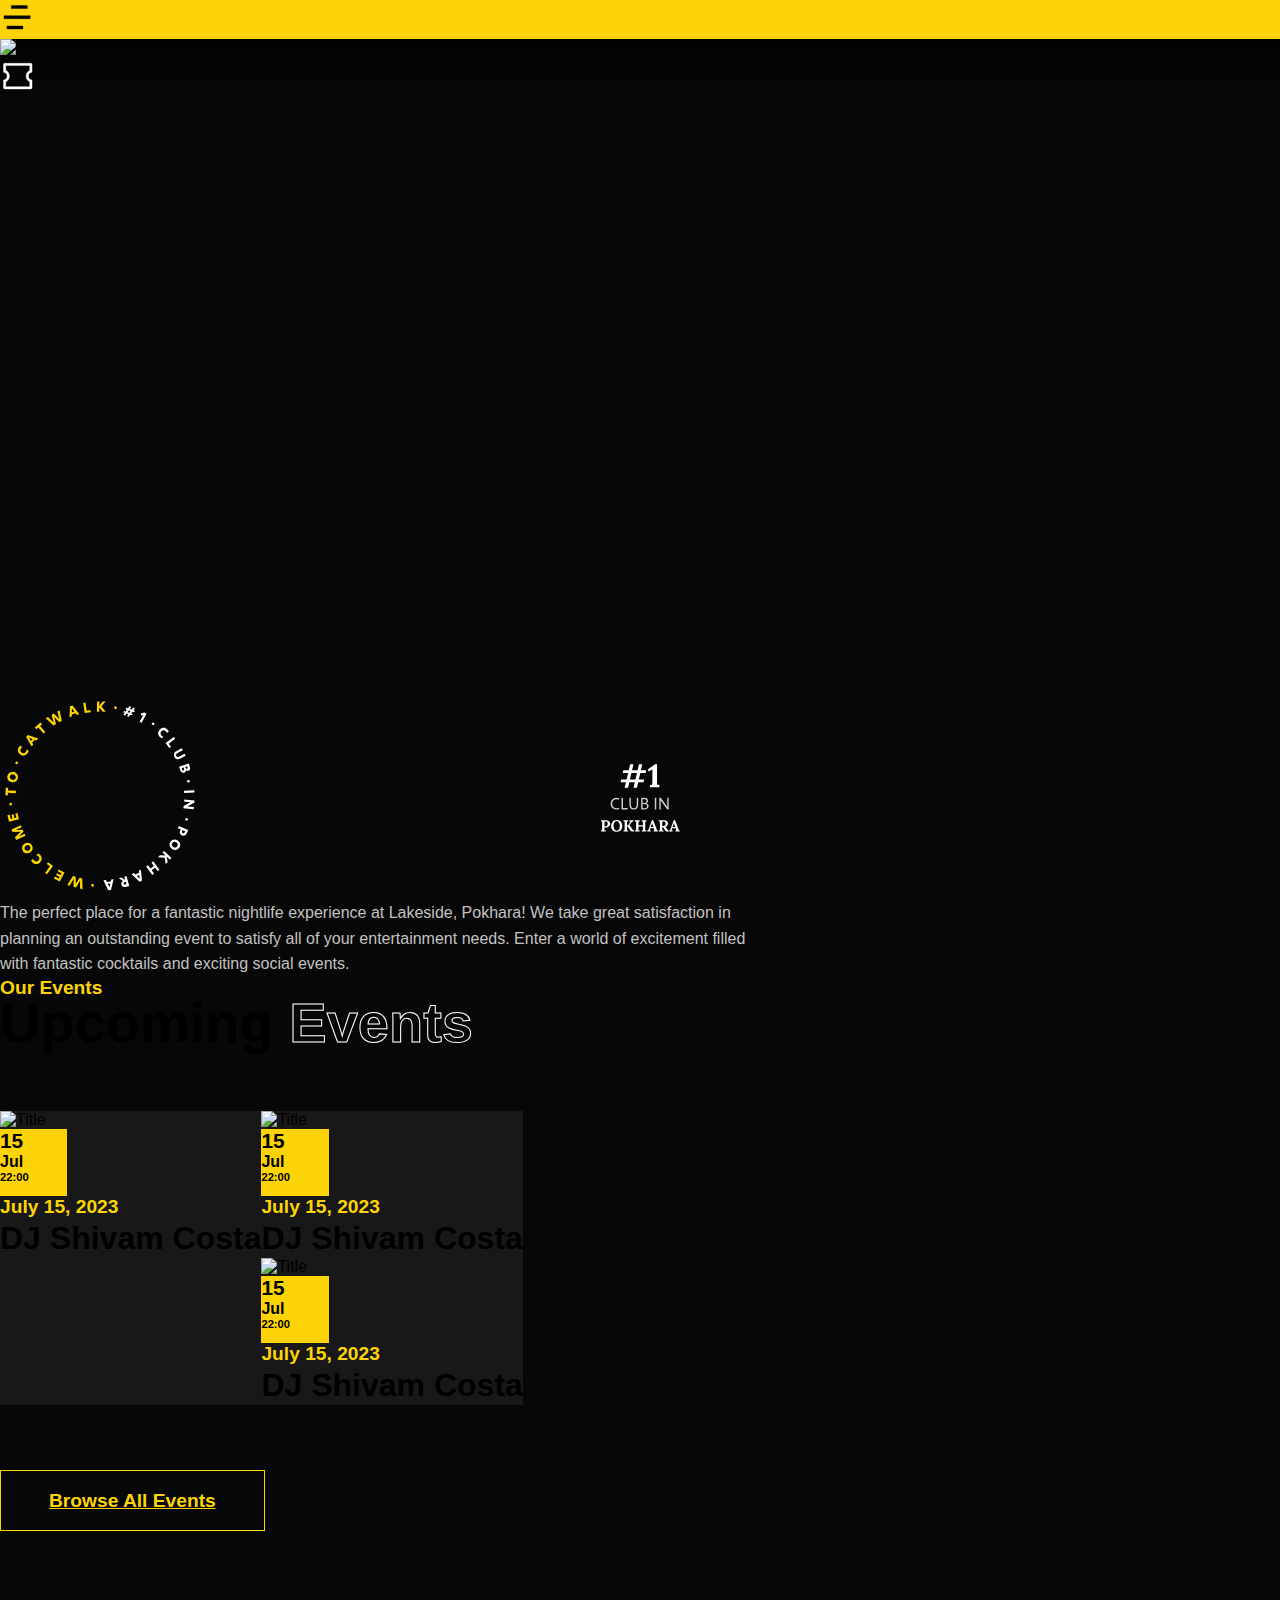
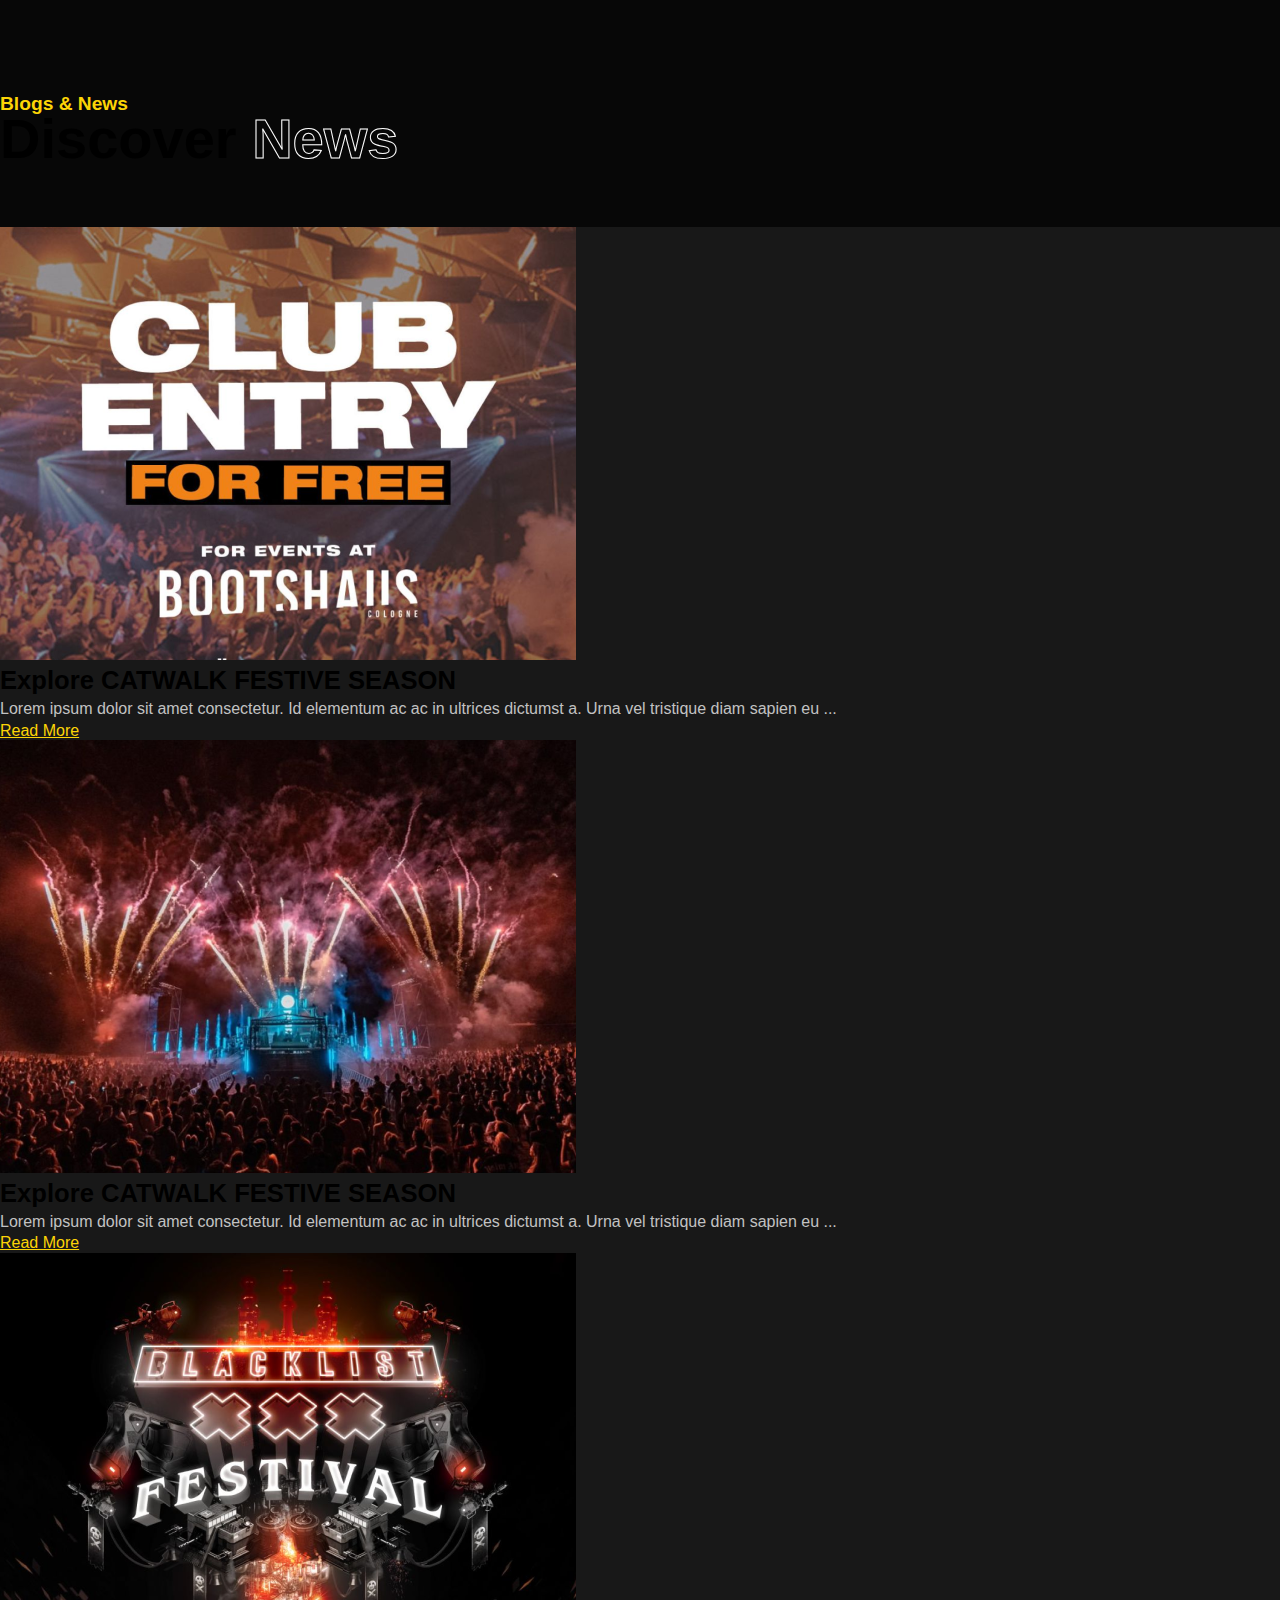
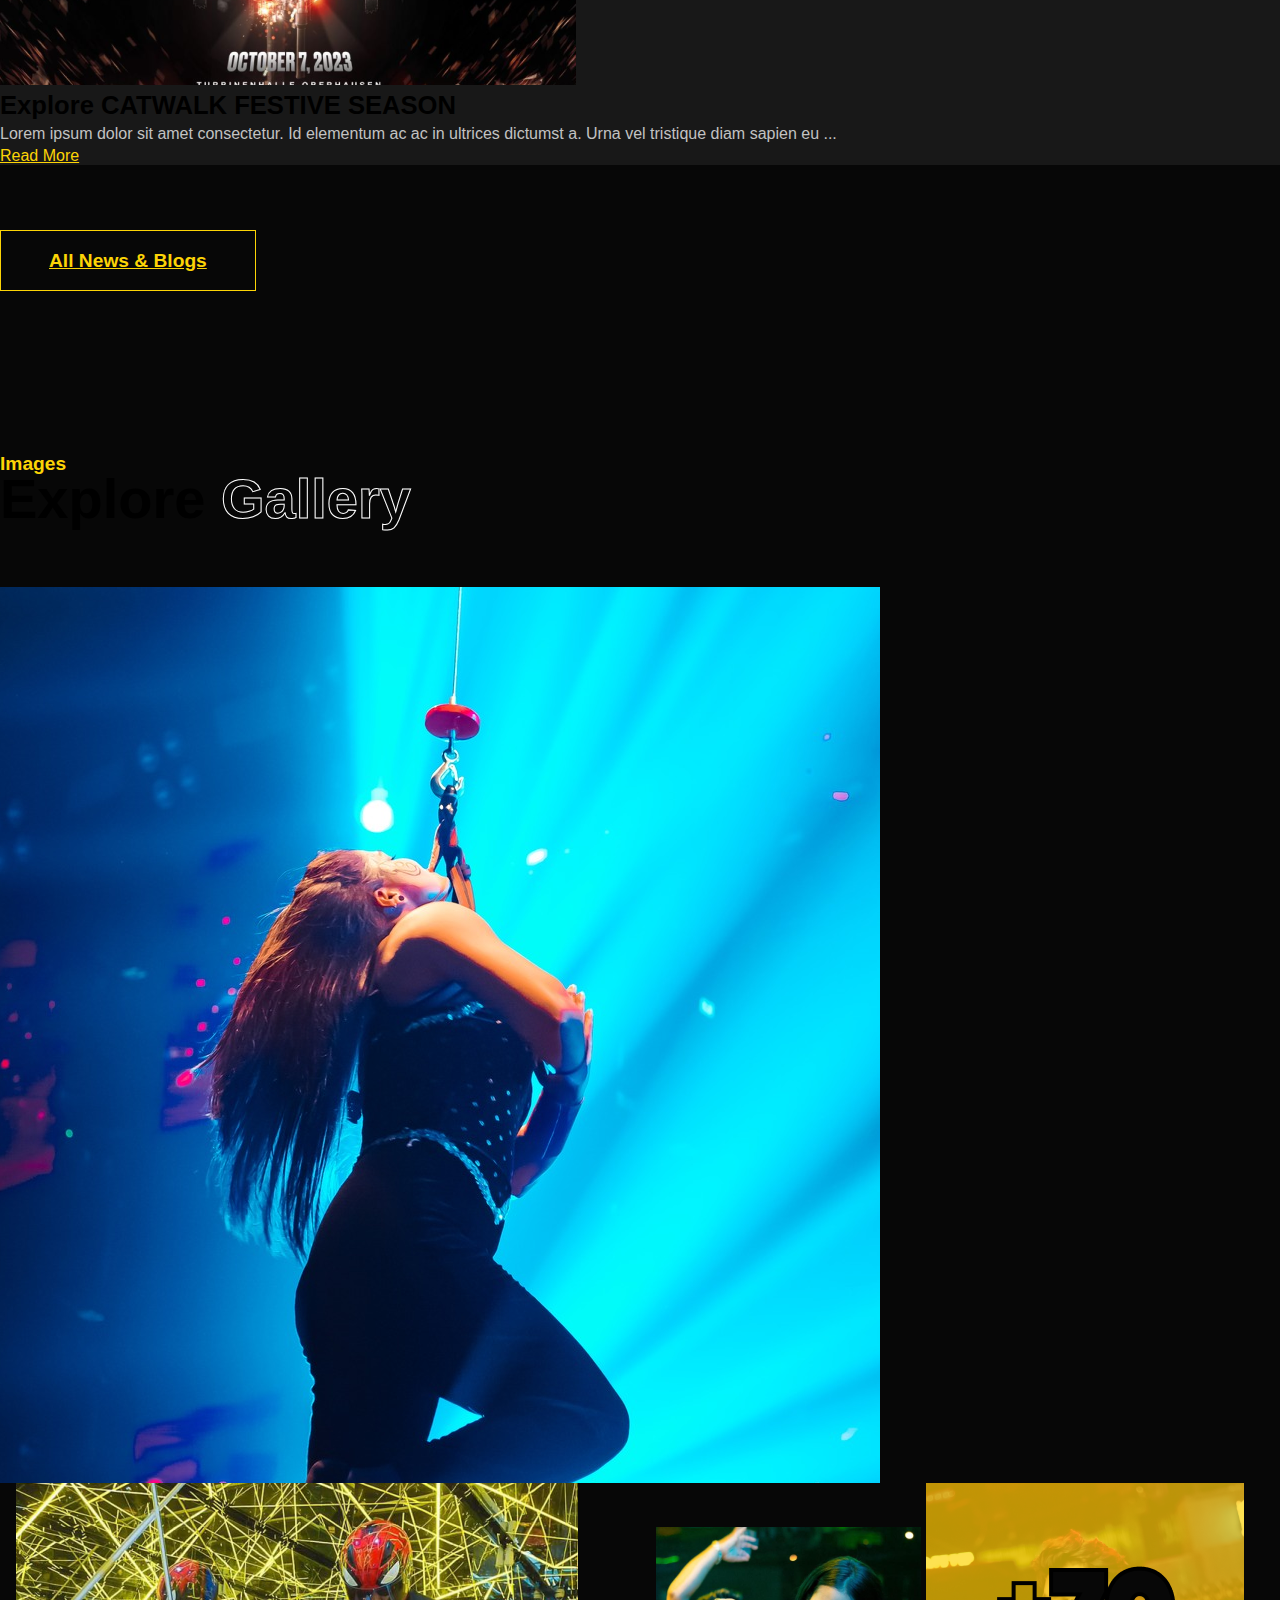
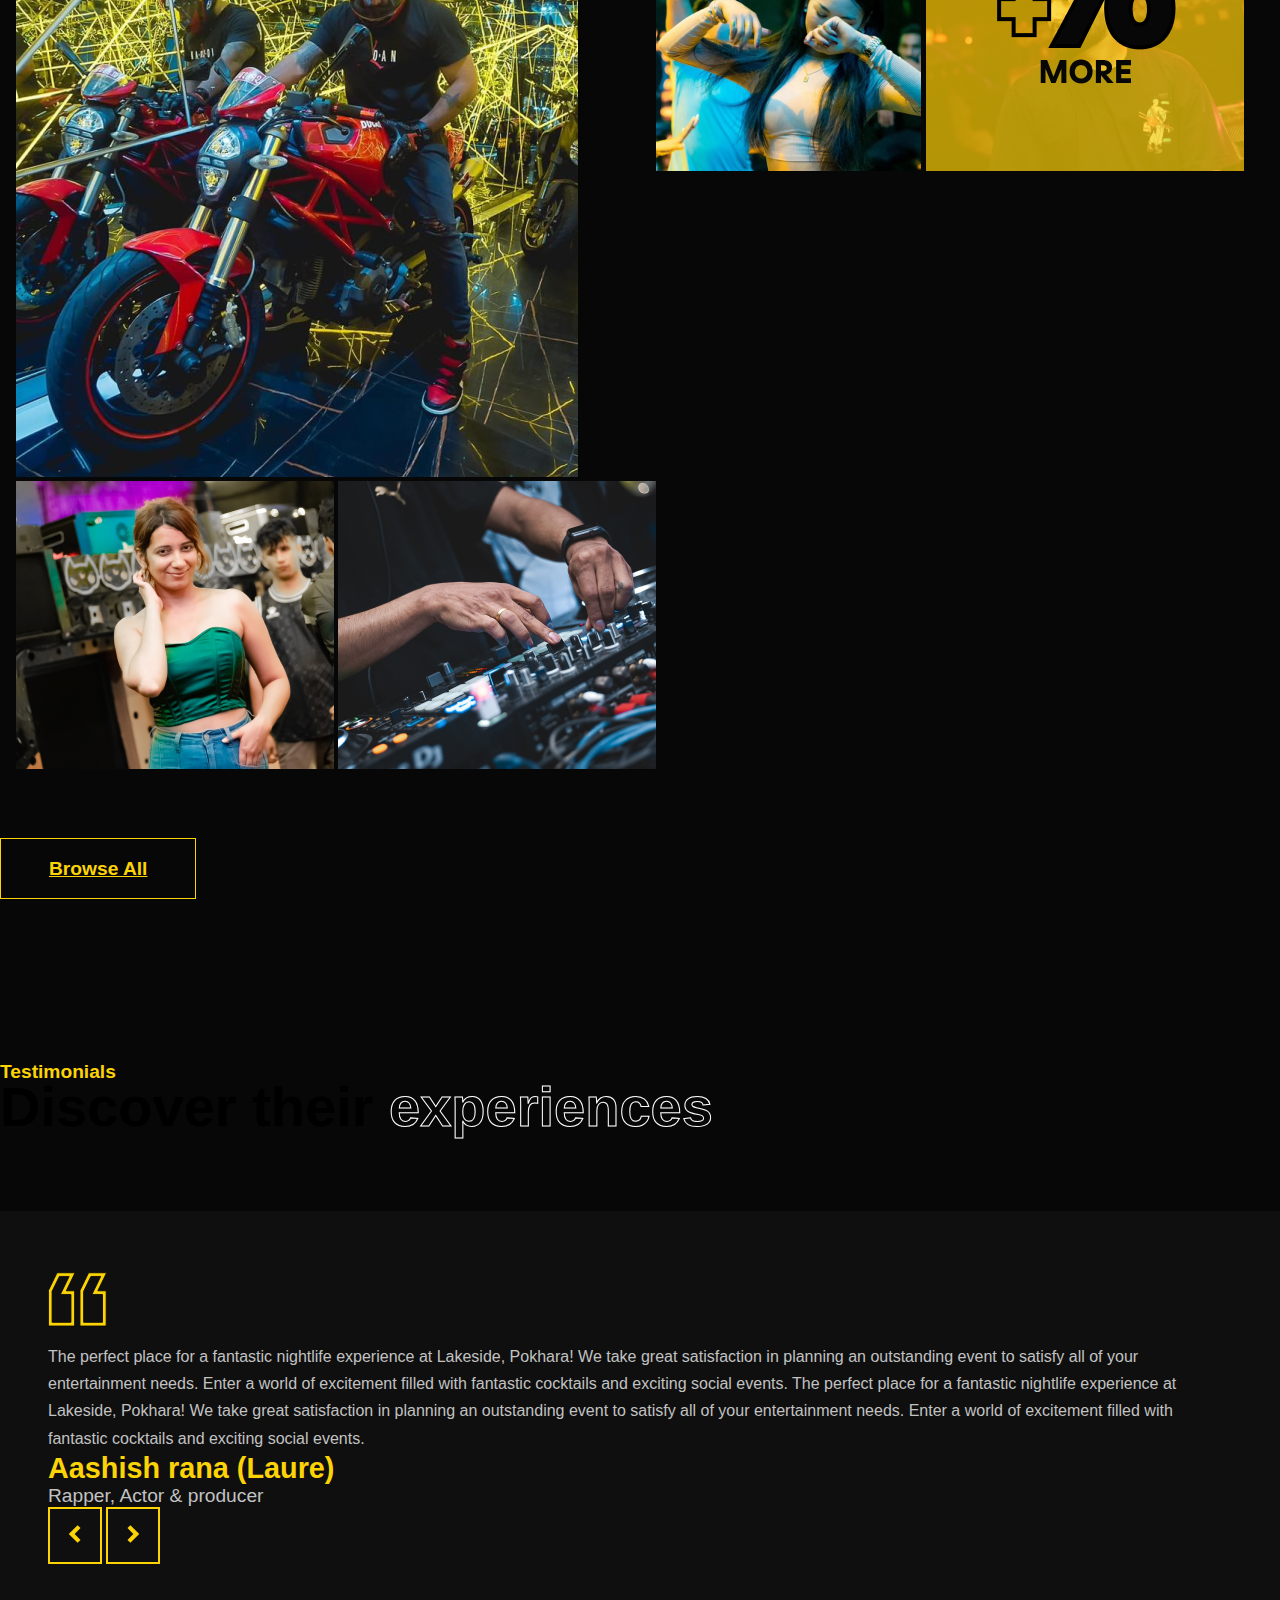
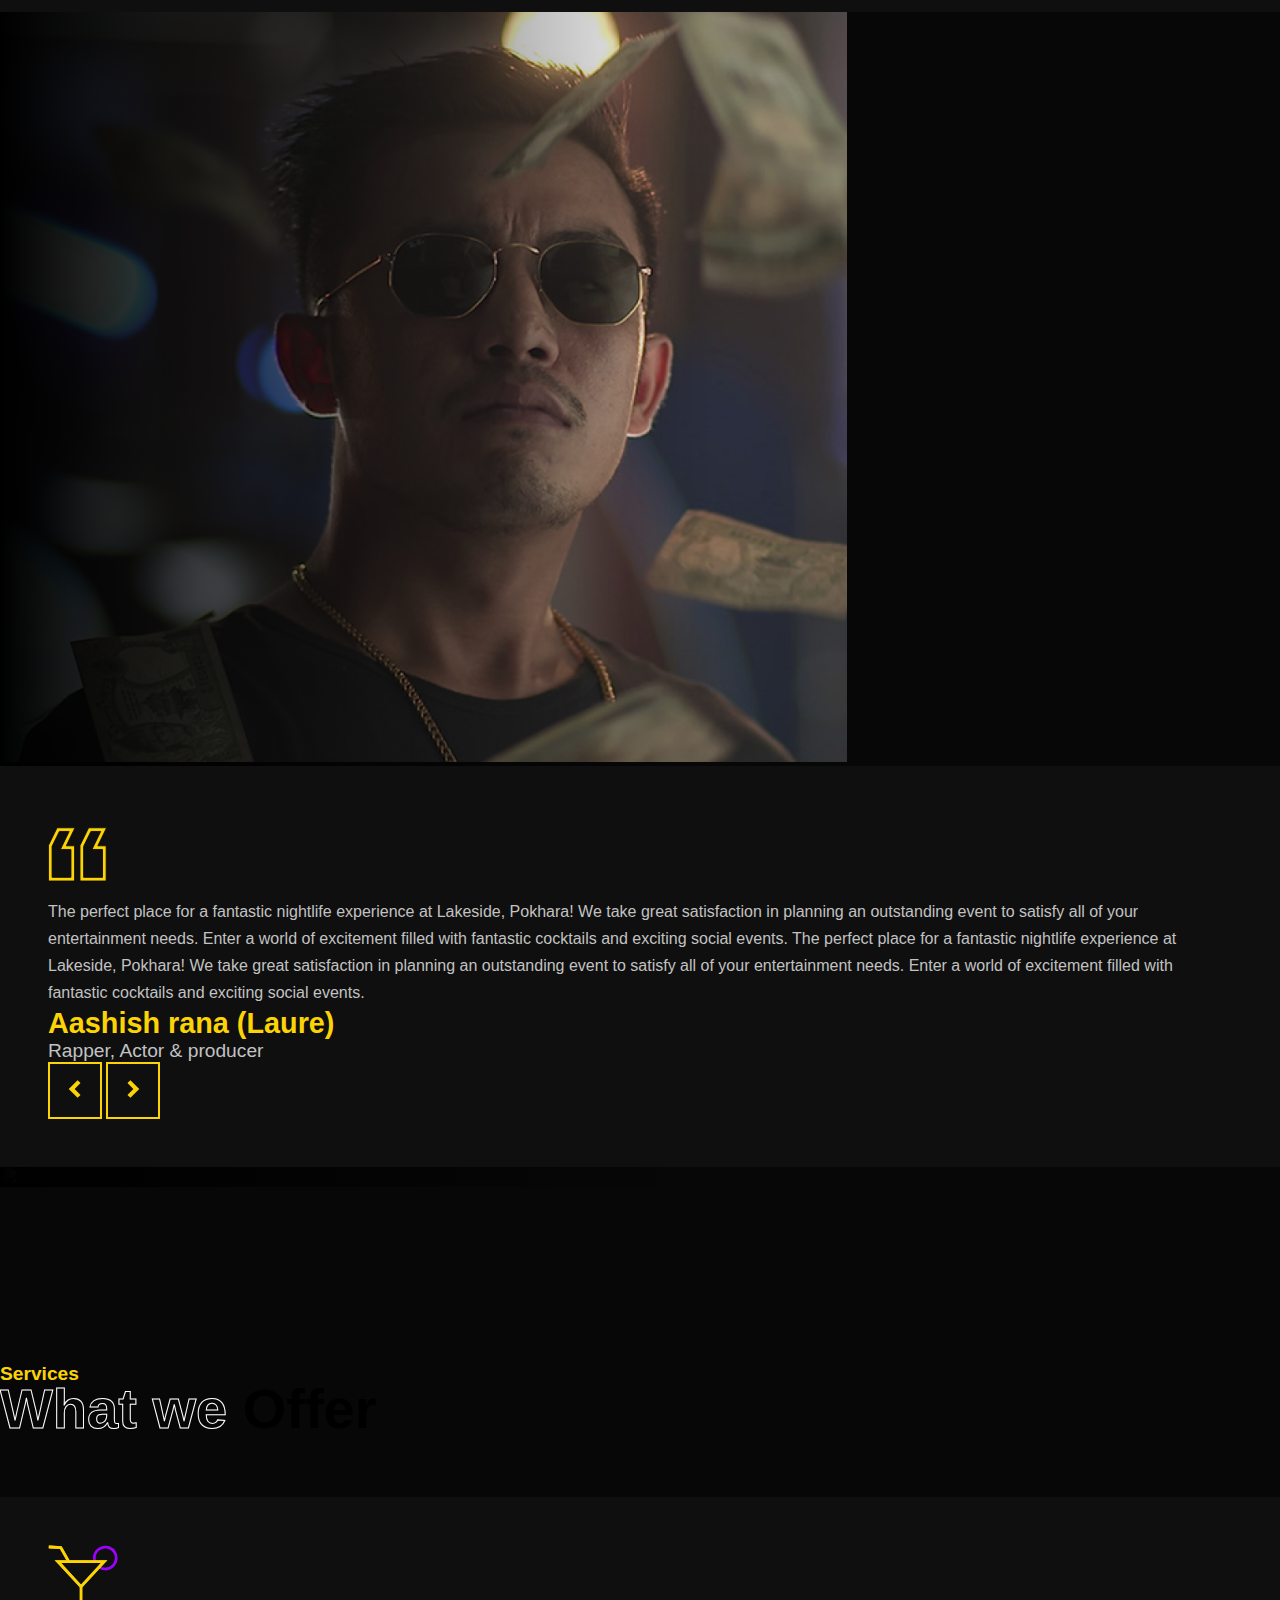
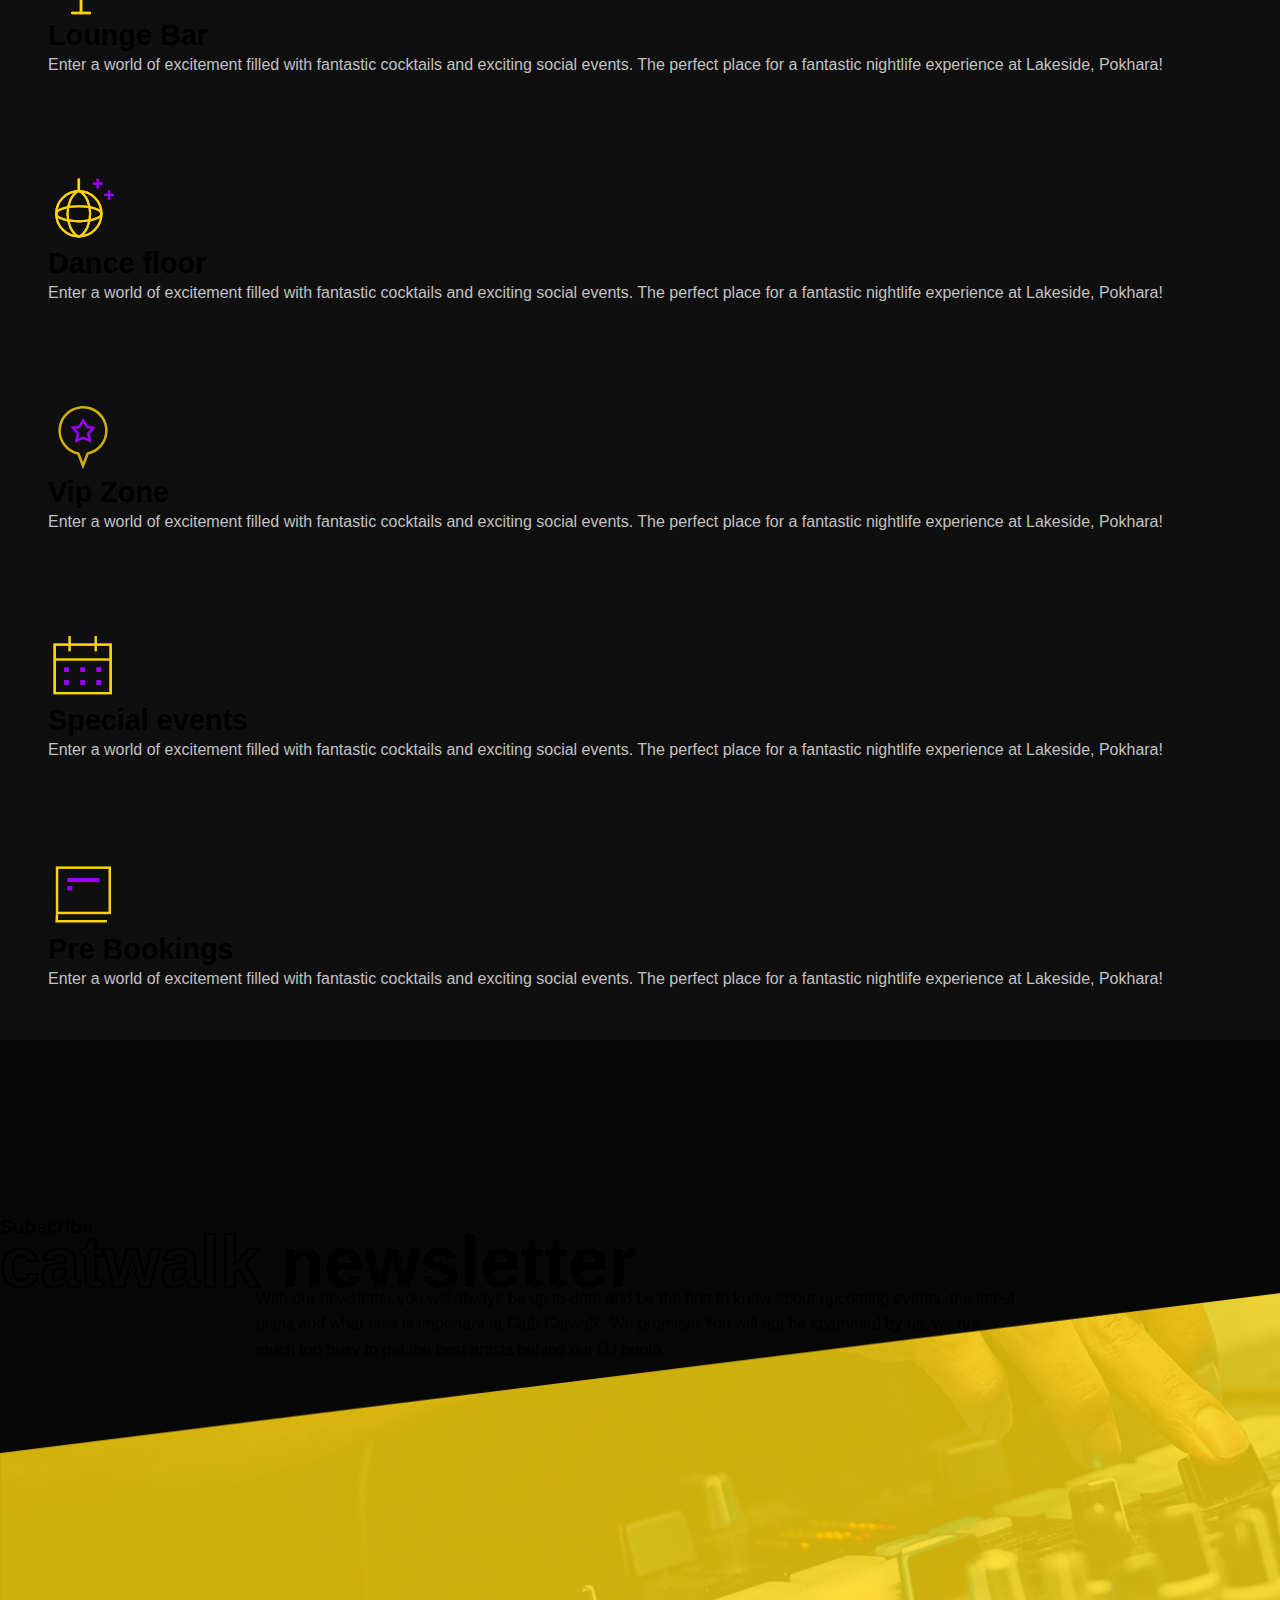
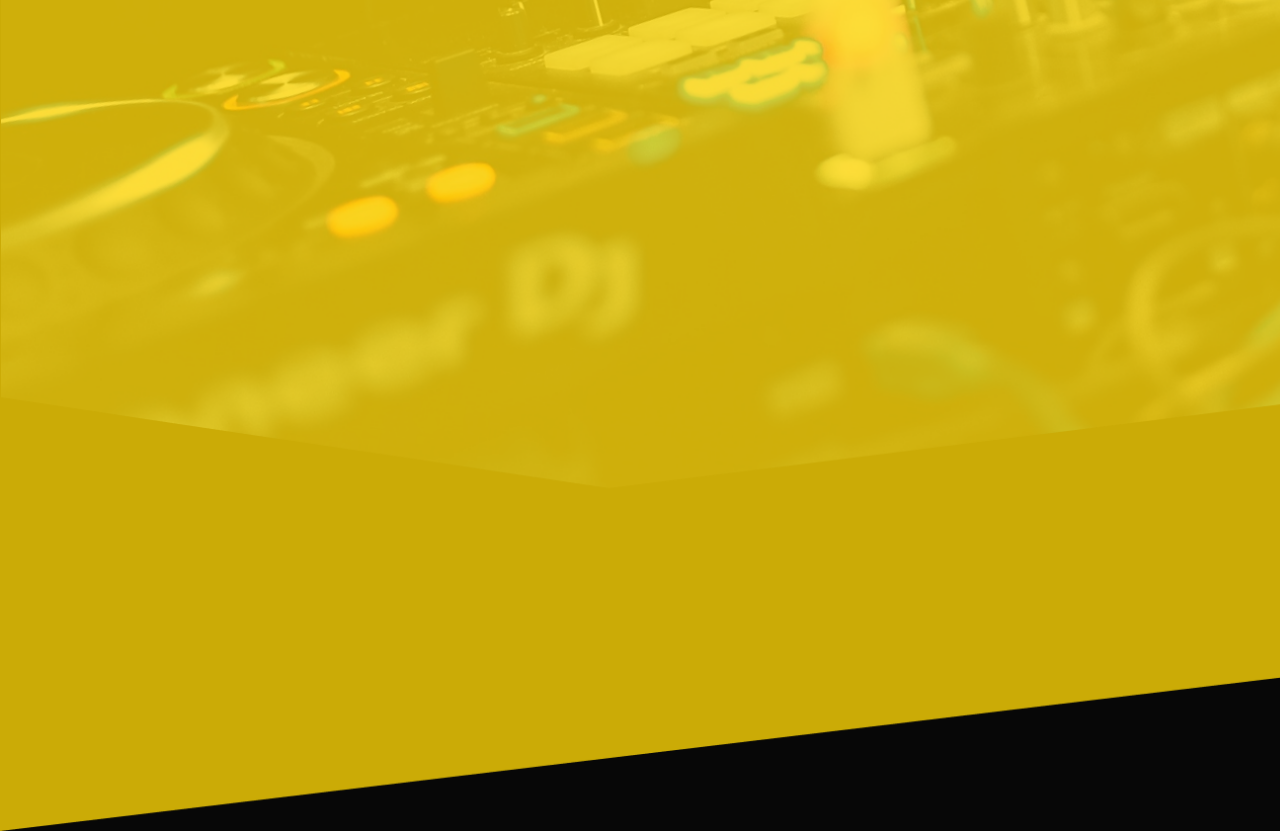
==== index.html @ e457c5d3 "Service section modified" ====
<!DOCTYPE html>
<html lang="en">

<head>
    <title>Catwalk-NightClub</title>
    <!-- Required meta tags -->
    <meta charset="utf-8" />
    <meta name="viewport" content="width=device-width, initial-scale=1, shrink-to-fit=no" />
    <!-- External css -->
    <link rel="stylesheet" href="assets/css/style.css" />
    <!-- Excon font -->
    <link href="https://api.fontshare.com/v2/css?f[]=excon@400,900,700,500,300&display=swap" rel="stylesheet" />
    <!-- Bootstrap CSS v5.2.1 -->
    <link href="https://cdn.jsdelivr.net/npm/bootstrap@5.2.1/dist/css/bootstrap.min.css" rel="stylesheet"
        integrity="sha384-iYQeCzEYFbKjA/T2uDLTpkwGzCiq6soy8tYaI1GyVh/UjpbCx/TYkiZhlZB6+fzT" crossorigin="anonymous" />

</head>

<body>
    <header>
        <div
            class="navbar position-absolute w-100 d-flex justify-content-between align-items-center px-4 px-lg-5 px-xl-5 py-2">
            <div class="pointer bar">
                <svg viewBox="0 0 44 44" fill="none" xmlns="http://www.w3.org/2000/svg">
                    <path
                        d="M28.8333 32.6667V36.3333H8.66667V32.6667H28.8333ZM38 19.8333V23.5H5V19.8333H38ZM34.3333 7V10.6667H14.1667V7H34.3333Z"
                        fill="currentColor" stroke="currentColor" stroke-width="0.5" />
                </svg>
            </div>
            <div class="logo">
                <img src="assets/images/logo.png" />
            </div>
            <a href="#" class="pointer ticket">
                <svg viewBox="0 0 44 44" fill="none" xmlns="http://www.w3.org/2000/svg">
                    <path
                        d="M37.4 8.66653L37.3999 8.26667H37H7.66667H7.26667V8.66667V14.108V14.351L7.48234 14.463L7.7646 14.6096C8.94623 15.2554 9.94188 16.1944 10.6558 17.3362C11.3697 18.4779 11.7778 19.7841 11.8411 21.1291L11.85 21.5065C11.8494 22.9148 11.4698 24.2971 10.7511 25.5083C10.0323 26.7196 9.0007 27.7151 7.76463 28.3904L7.48234 28.537L7.26667 28.649V28.892V34.3333V34.7333H7.66667H37H37.4V34.3333V28.8902V28.6458L37.1825 28.5342L36.9011 28.3899C35.7198 27.7445 34.7242 26.8061 34.0102 25.6648C33.2964 24.5239 32.8879 23.2187 32.8239 21.8745L32.8185 21.4972C32.8195 18.5274 34.4693 15.9424 36.9048 14.6109C36.9057 14.6104 36.9067 14.6099 36.9076 14.6094L37.1879 14.4621L37.4019 14.3496L37.4018 14.1079L37.4 8.66653ZM38.8333 5.4C39.2135 5.4 39.5781 5.55101 39.8469 5.81981C40.1157 6.08861 40.2667 6.45319 40.2667 6.83333V16.5327C39.0914 16.6273 37.9827 17.1364 37.1429 17.9763C36.2084 18.9108 35.6833 20.1783 35.6833 21.5C35.6833 22.8217 36.2084 24.0892 37.1429 25.0237C37.9827 25.8636 39.0914 26.3727 40.2667 26.4673V36.1667C40.2667 36.5468 40.1157 36.9114 39.8469 37.1802C39.5781 37.449 39.2135 37.6 38.8333 37.6H5.83333C5.45319 37.6 5.08861 37.449 4.81981 37.1802C4.55101 36.9114 4.4 36.5468 4.4 36.1667V26.4673C5.57524 26.3727 6.68394 25.8636 7.52375 25.0237C8.45831 24.0892 8.98333 22.8217 8.98333 21.5C8.98333 20.1783 8.45831 18.9108 7.52375 17.9763C6.68394 17.1364 5.57524 16.6273 4.4 16.5327V6.83333C4.4 6.45319 4.55101 6.08862 4.81981 5.81981C5.08862 5.55101 5.45319 5.4 5.83333 5.4H38.8333Z"
                        fill="currentColor" stroke="currentColor" stroke-width="0.5" />
                </svg>
            </a>
        </div>
        <div class="slide-down w-100 dark"></div>
    </header>
    <main class="dark">
        <!-- body section -->
        <div class="video position-relative d-inline-block">
            <!-- <video autoplay muted loop class="w-100 bg-img">
        <source src="assets/images/video.mp4" type="video/mp4">
      </video> -->
            <img src="assets/images/bg.png" class="w-100 bg-img" />
            <div class="overlay text-center">
                <div class="center">
                    <img src="assets/images/hashtag.svg" class="rotate" />
                    <img src="assets/images/tagtext.svg" class="hashtext" />
                </div>
            </div>
        </div>
        <div class="club-description py-3 py-lg-5 py-xl-5">
            <div class="container text-center my-4 my-lg-5 my-xl-5">
                <p class="paragraph thin-grey">
                    The perfect place for a fantastic nightlife experience at Lakeside,
                    Pokhara! We take great satisfaction in planning an outstanding event
                    to satisfy all of your entertainment needs. Enter a world of
                    excitement filled with fantastic cocktails and exciting social
                    events.
                </p>
            </div>
        </div>
        <!-- Events section -->
        <div class="events">
            <div class="title text-uppercase text-white text-center">
                <h5 class="yellow extra-sm-title">Our Events</h5>
                <h2 class="main-title">
                    Upcoming <span class="stroke">Events</span>
                </h2>
            </div>
            <div class="event-details px-4 px-lg-5 px-xl-5">
                <div class="row px-0 px-lg-2 px-xl-2">
                    <div class="col-12 col-lg-7 col-xl-7 mb-5 mb-lg-0">
                        <div class="card rounded-0 pointer">
                            <img class="card-img-top rounded-0" src="assets/images/event1.jpg" alt="Title" />
                            <div class="card-body d-flex gap-3 pl-3 py-3 py-lg-4 py-xl-4">
                                <div class="box bg-yellow py-0 text-center">
                                    <p class="date medium-bold mb-0">
                                        15 <span class="d-block"></span>
                                    </p>
                                    <p class="month small-bold mb-0 text-uppercase">Jul</p>
                                    <p class="time extra-sm-bold mb-0">22:00</p>
                                </div>
                                <div class="event-detail d-flex flex-column text-white">
                                    <div class="upper-row">
                                        <h5 class="extra-sm-title yellow text-uppercase">
                                            July 15, 2023
                                        </h5>
                                    </div>
                                    <div class="bottom-row">
                                        <h2 class="mid-title text-white text-uppercase">
                                            DJ Shivam Costa
                                        </h2>
                                    </div>
                                </div>
                            </div>
                        </div>
                    </div>
                    <div class="col-12 col-lg-5 col-xl-5">
                        <div class="card rounded-0 pointer mb-4">
                            <img class="card-img-top rounded-0" src="assets/images/event2.jpg" alt="Title" />
                            <div class="card-body d-flex gap-3 pl-3 py-3 py-lg-4 py-xl-4">
                                <div class="box bg-yellow py-0 text-center">
                                    <p class="date medium-bold mb-0">
                                        15 <span class="d-block"></span>
                                    </p>
                                    <p class="month small-bold mb-0 text-uppercase">Jul</p>
                                    <p class="time extra-sm-bold mb-0">22:00</p>
                                </div>
                                <div class="event-detail d-flex flex-column text-white">
                                    <div class="upper-row">
                                        <h5 class="extra-sm-title yellow text-uppercase">
                                            July 15, 2023
                                        </h5>
                                    </div>
                                    <div class="bottom-row">
                                        <h2 class="mid-title text-white text-uppercase">
                                            DJ Shivam Costa
                                        </h2>
                                    </div>
                                </div>
                            </div>
                        </div>
                        <div class="card rounded-0 pointer">
                            <img class="card-img-top rounded-0" src="assets/images/event4.jpg" alt="Title" />
                            <div class="card-body d-flex gap-3 pl-3 py-3 py-lg-4 py-xl-4">
                                <div class="box bg-yellow py-0 text-center">
                                    <p class="date medium-bold mb-0">
                                        15 <span class="d-block"></span>
                                    </p>
                                    <p class="month small-bold mb-0 text-uppercase">Jul</p>
                                    <p class="time extra-sm-bold mb-0">22:00</p>
                                </div>
                                <div class="event-detail d-flex flex-column text-white">
                                    <div class="upper-row">
                                        <h5 class="extra-sm-title yellow text-uppercase">
                                            July 15, 2023
                                        </h5>
                                    </div>
                                    <div class="bottom-row">
                                        <h2 class="mid-title text-white text-uppercase">
                                            DJ Shivam Costa
                                        </h2>
                                    </div>
                                </div>
                            </div>
                        </div>
                    </div>
                </div>
                <div class="browse text-center">
                    <a href="#" class="yellow-border small-text text-decoration-none text-uppercase">Browse
                        All Events</a>
                </div>
            </div>
        </div>
        <!-- Events section -->
        <!-- Blogs section -->
        <div class="blogs">
            <div class="title text-uppercase text-white text-center">
                <h5 class="yellow extra-sm-title">Blogs & News</h5>
                <h2 class="main-title">Discover <span class="stroke">News</span></h2>
            </div>
            <div class="blogs-details px-4 px-lg-5 px-xl-5">
                <div class="d-flex flex-column flex-lg-row flex-xl-row gap-4 px-0 px-lg-2 px-xl-2">
                    <div class="card rounded-0 pointer mb-4 mb-md-0 mb-lg-0 mb-xl-0">
                        <img class="card-img-top rounded-0" src="assets/images/news1.png" alt="Title" />
                        <div class="card-body d-flex flex-column px-3 py-3 px-lg-4 px-xl-4 py-lg-4 py-xl-4">
                            <h5 class="card-title text-uppercase text-white small-title">
                                Explore CATWALK FESTIVE SEASON
                            </h5>
                            <p
                                class="card-text thin-grey paragraph mt-2 mt-md-3 mt-lg-3 mt-xl-3 mb-3 mb-md-4 mb-lg-4 mb-xl-4">
                                Lorem ipsum dolor sit amet consectetur. Id elementum ac ac in
                                ultrices dictumst a. Urna vel tristique diam sapien eu ...
                            </p>
                            <a href="#" class="yellow text-uppercase">Read More</a>
                        </div>
                    </div>
                    <div class="card rounded-0 pointer mb-4 mb-md-0 mb-lg-0 mb-xl-0">
                        <img class="card-img-top rounded-0" src="assets/images/news2.png" alt="Title" />
                        <div class="card-body d-flex flex-column px-3 py-3 px-lg-4 px-xl-4 py-lg-4 py-xl-4">
                            <h5 class="card-title text-uppercase text-white small-title">
                                Explore CATWALK FESTIVE SEASON
                            </h5>
                            <p
                                class="card-text thin-grey paragraph mt-2 mt-md-3 mt-lg-3 mt-xl-3 mb-3 mb-md-4 mb-lg-4 mb-xl-4">
                                Lorem ipsum dolor sit amet consectetur. Id elementum ac ac in
                                ultrices dictumst a. Urna vel tristique diam sapien eu ...
                            </p>
                            <a href="#" class="yellow text-uppercase">Read More</a>
                        </div>
                    </div>
                    <div class="card rounded-0 pointer">
                        <img class="card-img-top rounded-0" src="assets/images/news3.png" alt="Title" />
                        <div class="card-body d-flex flex-column px-3 py-3 px-lg-4 px-xl-4 py-lg-4 py-xl-4">
                            <h5 class="card-title text-uppercase text-white small-title">
                                Explore CATWALK FESTIVE SEASON
                            </h5>
                            <p
                                class="card-text thin-grey paragraph mt-2 mt-md-3 mt-lg-3 mt-xl-3 mb-3 mb-md-4 mb-lg-4 mb-xl-4">
                                Lorem ipsum dolor sit amet consectetur. Id elementum ac ac in
                                ultrices dictumst a. Urna vel tristique diam sapien eu ...
                            </p>
                            <a href="#" class="yellow text-uppercase">Read More</a>
                        </div>
                    </div>
                </div>
                <div class="browse text-center">
                    <a href="#" class="yellow-border small-text text-decoration-none text-uppercase">
                        All News & Blogs</a>
                </div>
            </div>
        </div>
        <!-- Blogs section -->
        <!-- Gallery Section -->
        <div class="gallery">
            <div class="title text-uppercase text-white text-center">
                <h5 class="yellow extra-sm-title">Images</h5>
                <h2 class="main-title">
                    Explore <span class="stroke">Gallery</span>
                </h2>
            </div>
            <div class="gallery-details px-4 px-lg-5 px-xl-5">
                <!-- Gallery -->
                <div class="row">
                    <div class="col-12 col-lg-6 col-xl-6 px-4 px-md-3 mb-3 mb-lg-0 mb-xl-0 p-xl-0 px-xl-0 left-col">
                        <img src="assets/images/gallery1.png" class="w-100 pointer">
                    </div>
                    <div class="col-12 col-lg-6 col-xl-6 right-col d-flex flex-column gap-3">
                        <div class="mid-col d-flex gap-3">
                            <div class="mid-large mb-3 mb-lg-0 mb-xl-0">
                                <img src="assets/images/gallery2.png" class="w-100 pointer">
                            </div>
                            <div class="side-img d-flex flex-column gap-3 p-0">
                                <img src="assets/images/gallery3.png" class="w-100 pointer">
                                <img src="assets/images/gallery4.png" class="w-100 pointer">
                            </div>
                            <div class="show row gap-3 mb-1 mb-lg-0 mb-xl-0">
                                <div class="col p-0">
                                    <img src="assets/images/gallery3.png" class="w-100 pointer">
                                </div>
                                <div class="col p-0">
                                    <img src="assets/images/gallery4.png" class="w-100 pointer">
                                </div>
                            </div>
                        </div>
                        <div class="end-row d-flex flex-row gap-3 p-0 mb-4 mb-lg-0 mb-xl-0">
                            <img src="assets/images/gallery6.png" class="w-100 pointer">
                            <img src="assets/images/gallery7.png" class="w-100 pointer">
                        </div>
                        <div class="show row gap-3">
                            <div class="col p-0">
                                <img src="assets/images/gallery6.png" class="w-100 pointer">
                            </div>
                            <div class="col p-0">
                                <img src="assets/images/gallery7.png" class="w-100 pointer">
                            </div>
                        </div>
                    </div>
                </div>
                <!-- Gallery -->
                <div class="browse text-center">
                    <a href="#" class="yellow-border small-text text-decoration-none text-uppercase">
                        Browse All</a>
                </div>
            </div>
        </div>
        <!-- Gallery Section -->
        <!-- Testimonial Section -->
        <div class="testimonial">
            <div class="title text-uppercase text-white text-center px-4 px-md-0 px-lg-0 px-xl-0">
                <h5 class="yellow extra-sm-title mb-1 mb-md-2 mb-lg-3 mb-xl-3">Testimonials</h5>
                <h2 class="main-title">
                    Discover their <span class="stroke">experiences</span>
                </h2>
            </div>
            <div class="testimonial-details px-4 px-lg-5 px-xl-5">
                <div id="carouselId" class="carousel slide" data-bs-ride="carousel">
                    <div class="carousel-inner" role="listbox">
                        <div class="carousel-item active">
                            <div class="row px-3 ">
                                <div class="col-lg-6 p-0 testimonial-left d-flex align-items-center">
                                    <div class="card rounded-0 d-flex flex-column gap-4 pointer">
                                        <div class="card-header p-0">
                                            <svg viewBox="0 0 71 65" fill="none" xmlns="http://www.w3.org/2000/svg">
                                                <path
                                                    d="M10.7125 1.46924H32L21.9506 22.0835L21.6 22.8026H22.4H31.5V64.4692H0.5V22.418L10.7125 1.46924ZM4.88419 23.3095L4.83333 23.4135V23.5292V59.6359V60.1359H5.33333H26.6667H27.1667V59.6359V27.6359V27.1359H26.6667H14.6667L24.7161 6.52167L25.0667 5.80257H24.2667H13.76H13.448L13.3109 6.08287L4.88419 23.3095ZM48.0458 1.46924H69.3333L59.2839 22.0835L58.9333 22.8026H59.7333H68.8333V64.4692H37.8333V22.418L48.0458 1.46924ZM42.2175 23.3095L42.1667 23.4135V23.5292V59.6359V60.1359H42.6667H64H64.5V59.6359V27.6359V27.1359H64H52L62.0494 6.52167L62.4 5.80257H61.6H51.0933H50.7813L50.6442 6.08287L42.2175 23.3095Z"
                                                    fill="#FCD406" stroke="#070707" />
                                            </svg>
                                        </div>
                                        <div class="card-body d-flex flex-column gap-4 p-0">
                                            <p class="paragraph thin-grey">The perfect place for a fantastic nightlife
                                                experience at
                                                Lakeside,
                                                Pokhara! We take great
                                                satisfaction in planning an outstanding event to satisfy all of your
                                                entertainment
                                                needs. Enter a
                                                world of excitement filled with fantastic cocktails and exciting social
                                                events. The
                                                perfect place for
                                                a fantastic nightlife experience at Lakeside, Pokhara! We take great
                                                satisfaction in
                                                planning an
                                                outstanding event to satisfy all of your entertainment needs. Enter a
                                                world
                                                of
                                                excitement filled with
                                                fantastic cocktails and exciting social events.
                                            </p>
                                            <div class="base d-flex justify-content-between align-items-start">
                                                <div class="name">
                                                    <h5 class="yellow text-uppercase low-title">Aashish rana (Laure)
                                                    </h5>
                                                    <p class="medium-text thin-grey text-capitalize p-0 mb-0">Rapper,
                                                        Actor
                                                        &
                                                        producer</p>
                                                </div>
                                                <div class="next d-flex gap-3">
                                                    <button data-bs-target="#carouselId" data-bs-slide="prev">
                                                        <svg xmlns="http://www.w3.org/2000/svg" aria-hidden="true"
                                                            viewBox="0 0 24 24">
                                                            <path fill="currentColor"
                                                                d="m11.828 12l2.829 2.829l-1.414 1.414L9 12.001l4.243-4.243l1.414 1.414l-2.829 2.829Z" />
                                                        </svg>
                                                    </button>
                                                    <button data-bs-target="#carouselId" data-bs-slide="next"><svg
                                                            xmlns="http://www.w3.org/2000/svg" aria-hidden="true"
                                                            viewBox="0 0 24 24">
                                                            <path fill="currentColor"
                                                                d="M12.172 12L9.343 9.173l1.415-1.414L15 12l-4.242 4.242l-1.415-1.414L12.172 12Z" />
                                                        </svg>
                                                    </button>
                                                </div>
                                            </div>
                                        </div>
                                    </div>
                                </div>
                                <div class="col-lg-6 p-0 pointer">
                                    <div class="gradient-wrapper">
                                        <img src="assets/images/testimonial.png" class="w-100 testimonial-img">
                                    </div>
                                </div>
                            </div>
                        </div>
                        <div class="carousel-item">
                            <div class="row px-3 ">
                                <div class="col-lg-6 p-0 testimonial-left d-flex align-items-center">
                                    <div class="card rounded-0 d-flex flex-column gap-4 pointer">
                                        <div class="card-header p-0">
                                            <svg viewBox="0 0 71 65" fill="none" xmlns="http://www.w3.org/2000/svg">
                                                <path
                                                    d="M10.7125 1.46924H32L21.9506 22.0835L21.6 22.8026H22.4H31.5V64.4692H0.5V22.418L10.7125 1.46924ZM4.88419 23.3095L4.83333 23.4135V23.5292V59.6359V60.1359H5.33333H26.6667H27.1667V59.6359V27.6359V27.1359H26.6667H14.6667L24.7161 6.52167L25.0667 5.80257H24.2667H13.76H13.448L13.3109 6.08287L4.88419 23.3095ZM48.0458 1.46924H69.3333L59.2839 22.0835L58.9333 22.8026H59.7333H68.8333V64.4692H37.8333V22.418L48.0458 1.46924ZM42.2175 23.3095L42.1667 23.4135V23.5292V59.6359V60.1359H42.6667H64H64.5V59.6359V27.6359V27.1359H64H52L62.0494 6.52167L62.4 5.80257H61.6H51.0933H50.7813L50.6442 6.08287L42.2175 23.3095Z"
                                                    fill="#FCD406" stroke="#070707" />
                                            </svg>
                                        </div>
                                        <div class="card-body d-flex flex-column gap-4 p-0">
                                            <p class="paragraph thin-grey">The perfect place for a fantastic nightlife
                                                experience at
                                                Lakeside,
                                                Pokhara! We take great
                                                satisfaction in planning an outstanding event to satisfy all of your
                                                entertainment
                                                needs. Enter a
                                                world of excitement filled with fantastic cocktails and exciting social
                                                events. The
                                                perfect place for
                                                a fantastic nightlife experience at Lakeside, Pokhara! We take great
                                                satisfaction in
                                                planning an
                                                outstanding event to satisfy all of your entertainment needs. Enter a
                                                world
                                                of
                                                excitement filled with
                                                fantastic cocktails and exciting social events.
                                            </p>
                                            <div class="base d-flex justify-content-between align-items-start">
                                                <div class="name">
                                                    <h5 class="yellow text-uppercase low-title">Aashish rana (Laure)
                                                    </h5>
                                                    <p class="medium-text thin-grey text-capitalize p-0 mb-0">Rapper,
                                                        Actor
                                                        &
                                                        producer</p>
                                                </div>
                                                <div class="next d-flex gap-3">
                                                    <button data-bs-target="#carouselId" data-bs-slide="prev">
                                                        <svg xmlns="http://www.w3.org/2000/svg" aria-hidden="true"
                                                            viewBox="0 0 24 24">
                                                            <path fill="currentColor"
                                                                d="m11.828 12l2.829 2.829l-1.414 1.414L9 12.001l4.243-4.243l1.414 1.414l-2.829 2.829Z" />
                                                        </svg>
                                                    </button>
                                                    <button data-bs-target="#carouselId" data-bs-slide="next"><svg
                                                            xmlns="http://www.w3.org/2000/svg" aria-hidden="true"
                                                            viewBox="0 0 24 24">
                                                            <path fill="currentColor"
                                                                d="M12.172 12L9.343 9.173l1.415-1.414L15 12l-4.242 4.242l-1.415-1.414L12.172 12Z" />
                                                        </svg>
                                                    </button>
                                                </div>
                                            </div>
                                        </div>
                                    </div>
                                </div>
                                <div class="col-lg-6 p-0 pointer">
                                    <div class="gradient-wrapper">
                                        <img src="assets/images/event.png" class="w-100 testimonial-img">
                                    </div>
                                </div>
                            </div>
                        </div>

                    </div>
                </div>
            </div>
        </div>
        <!-- Testimonial Section -->
        <!-- service section -->
        <div class="services">
            <div class="title text-uppercase text-white text-center">
                <h5 class="yellow extra-sm-title mb-1 mb-md-2 mb-lg-3 mb-xl-3">Services</h5>
                <h2 class="main-title">
                    <span class="stroke">What we</span> Offer
                </h2>
            </div>
            <div class="service-details px-4 px-lg-5 px-xl-5">
                <div class="row gy-4">
                    <div class="col-12 col-md-6 col-lg-4 col-xl-4 mb-3 mb-md-2 mb-lg-0 mb-xl-0">
                        <div class="card rounded-0 d-flex flex-column gap-3 gap-md-4 gap-lg-4 gap-xl-4 pointer">
                            <div class="card-header p-0">
                                <svg viewBox="0 0 81 82" fill="none" xmlns="http://www.w3.org/2000/svg">
                                    <g opacity="0.6">
                                        <path
                                            d="M53.9394 17.8085C53.7678 16.9576 53.6813 16.0917 53.6813 15.2237C53.6842 12.4007 54.6133 9.65662 56.326 7.41256C58.0387 5.1685 60.4404 3.54837 63.1627 2.80079C65.8848 2.05319 68.7771 2.21944 71.3957 3.27402C74.0144 4.32861 76.2145 6.21323 77.6589 8.63879C79.1031 11.0644 79.7117 13.8968 79.3911 16.7015C79.0705 19.5062 77.8386 22.1282 75.8842 24.1653C73.9299 26.2024 71.3612 27.542 68.5721 27.9786C65.783 28.415 62.9278 27.9244 60.4445 26.5819"
                                            stroke="#9D00FF" stroke-width="3" stroke-linecap="round"
                                            stroke-linejoin="round" />
                                    </g>
                                    <path
                                        d="M53.9394 17.8085C53.7678 16.9576 53.6813 16.0917 53.6813 15.2237C53.6842 12.4007 54.6133 9.65662 56.326 7.41256C58.0387 5.1685 60.4404 3.54837 63.1627 2.80079C65.8848 2.05319 68.7771 2.21944 71.3957 3.27402C74.0144 4.32861 76.2145 6.21323 77.6589 8.63879C79.1031 11.0644 79.7117 13.8968 79.3911 16.7015C79.0705 19.5062 77.8386 22.1282 75.8842 24.1653C73.9299 26.2024 71.3612 27.542 68.5721 27.9786C65.783 28.415 62.9278 27.9244 60.4445 26.5819"
                                        stroke="#9D00FF" stroke-width="3" stroke-linecap="round"
                                        stroke-linejoin="round" />
                                    <g opacity="0.81">
                                        <path d="M27.8674 79.7588H48.5185" stroke="#FCD406" stroke-width="3"
                                            stroke-linecap="round" stroke-linejoin="round" />
                                        <path d="M38.193 79.7585V48.7817" stroke="#FCD406" stroke-width="3"
                                            stroke-linecap="round" stroke-linejoin="round" />
                                        <path
                                            d="M2.157 0.645605L0.485787 0.541992L0.278572 3.88442L1.94979 3.98802L2.157 0.645605ZM14.4812 3.08729L15.9359 2.25827L15.488 1.47206L14.5848 1.41607L14.4812 3.08729ZM22.0103 19.6818C22.4682 20.4852 23.4907 20.7654 24.2942 20.3076C25.0976 19.8497 25.3778 18.8272 24.92 18.0238L22.0103 19.6818ZM1.94979 3.98802L14.3776 4.75852L14.5848 1.41607L2.157 0.645605L1.94979 3.98802ZM13.0263 3.91629L22.0103 19.6818L24.92 18.0238L15.9359 2.25827L13.0263 3.91629Z"
                                            fill="#FCD406" />
                                        <path
                                            d="M65.3192 19.399L66.5496 20.5348L69.1439 17.7246H65.3192V19.399ZM11.0633 19.399V17.7246H7.23821L9.833 20.5348L11.0633 19.399ZM38.193 48.7818L36.9627 49.9178C37.2797 50.2611 37.7257 50.4564 38.193 50.4563C38.6602 50.4563 39.1063 50.261 39.4232 49.9176L38.193 48.7818ZM9.833 20.5348L36.9627 49.9178L39.4231 47.646L12.2934 18.2631L9.833 20.5348ZM65.3192 17.7246H11.0633V21.0734H65.3192V17.7246ZM64.089 18.2632L36.9626 47.6461L39.4232 49.9176L66.5496 20.5348L64.089 18.2632Z"
                                            fill="#FCD406" />
                                    </g>
                                    <path d="M27.8674 79.7588H48.5185" stroke="#FCD406" stroke-width="3"
                                        stroke-linecap="round" stroke-linejoin="round" />
                                    <path d="M38.193 79.7585V48.7817" stroke="#FCD406" stroke-width="3"
                                        stroke-linecap="round" stroke-linejoin="round" />
                                    <path
                                        d="M2.157 0.645605L0.485787 0.541992L0.278572 3.88442L1.94979 3.98802L2.157 0.645605ZM14.4812 3.08729L15.9359 2.25827L15.488 1.47206L14.5848 1.41607L14.4812 3.08729ZM22.0103 19.6818C22.4682 20.4852 23.4907 20.7654 24.2942 20.3076C25.0976 19.8497 25.3778 18.8272 24.92 18.0238L22.0103 19.6818ZM1.94979 3.98802L14.3776 4.75852L14.5848 1.41607L2.157 0.645605L1.94979 3.98802ZM13.0263 3.91629L22.0103 19.6818L24.92 18.0238L15.9359 2.25827L13.0263 3.91629Z"
                                        fill="#FCD406" />
                                    <path
                                        d="M65.3192 19.399L66.5496 20.5348L69.1439 17.7246H65.3192V19.399ZM11.0633 19.399V17.7246H7.23821L9.833 20.5348L11.0633 19.399ZM38.193 48.7818L36.9627 49.9178C37.2797 50.2611 37.7257 50.4564 38.193 50.4563C38.6602 50.4563 39.1063 50.261 39.4232 49.9176L38.193 48.7818ZM9.833 20.5348L36.9627 49.9178L39.4231 47.646L12.2934 18.2631L9.833 20.5348ZM65.3192 17.7246H11.0633V21.0734H65.3192V17.7246ZM64.089 18.2632L36.9626 47.6461L39.4232 49.9176L66.5496 20.5348L64.089 18.2632Z"
                                        fill="#FCD406" />
                                </svg>
                            </div>
                            <div class="card-body d-flex flex-column mt-3 gap-2 p-0">
                                <h5 class="low-title text-white text-uppercase">Lounge Bar</h5>
                                <p class="paragraph thin-grey">Enter a world of excitement filled with fantastic
                                    cocktails and exciting social events. The perfect place for a fantastic nightlife
                                    experience at Lakeside, Pokhara!
                                </p>

                            </div>
                        </div>
                    </div>
                    <div class="col-12 col-md-6 col-lg-4 col-xl-4 mb-3 mb-md-2 mb-lg-0 mb-xl-0">
                        <div class="card rounded-0 d-flex flex-column gap-3 gap-md-4 gap-lg-4 gap-xl-4 pointer">
                            <div class="card-header p-0">
                                <svg viewBox="0 0 93 97" fill="none" xmlns="http://www.w3.org/2000/svg">
                                    <g opacity="0.81">
                                        <path
                                            d="M40.7294 87.8269C58.0387 87.8269 72.0706 73.795 72.0706 56.4857C72.0706 39.1765 58.0387 25.1445 40.7294 25.1445C23.4202 25.1445 9.38824 39.1765 9.38824 56.4857C9.38824 73.795 23.4202 87.8269 40.7294 87.8269Z"
                                            stroke="#FCD406" stroke-width="3" stroke-linecap="round"
                                            stroke-linejoin="round" />
                                        <path
                                            d="M42.0283 87.782C50.473 82.6317 56.4 70.5584 56.4 56.4861C56.4 42.414 50.4591 30.3093 41.9969 25.1729"
                                            stroke="#FCD406" stroke-width="3" stroke-linecap="round"
                                            stroke-linejoin="round" />
                                        <path
                                            d="M39.0353 25.1445C39.0353 26.0801 39.7938 26.8386 40.7294 26.8386C41.665 26.8386 42.4235 26.0801 42.4235 25.1445H39.0353ZM42.4235 9.4739V7.77979H39.0353V9.4739H42.4235ZM42.4235 25.1445V9.4739H39.0353V25.1445H42.4235Z"
                                            fill="#FCD406" />
                                        <path
                                            d="M39.4305 87.7816C30.9857 82.6312 25.0588 70.5579 25.0588 56.4857C25.0588 42.4135 31.0031 30.3019 39.4688 25.1689"
                                            stroke="#FCD406" stroke-width="3" stroke-linecap="round"
                                            stroke-linejoin="round" />
                                        <path
                                            d="M40.7294 66.9327C58.0387 66.9327 72.0706 62.2553 72.0706 56.4856C72.0706 50.7158 58.0387 46.0386 40.7294 46.0386C23.4202 46.0386 9.38824 50.7158 9.38824 56.4856C9.38824 62.2553 23.4202 66.9327 40.7294 66.9327Z"
                                            stroke="#FCD406" stroke-width="3" stroke-linecap="round"
                                            stroke-linejoin="round" />
                                    </g>
                                    <path
                                        d="M40.7294 87.8269C58.0387 87.8269 72.0706 73.795 72.0706 56.4857C72.0706 39.1765 58.0387 25.1445 40.7294 25.1445C23.4202 25.1445 9.38824 39.1765 9.38824 56.4857C9.38824 73.795 23.4202 87.8269 40.7294 87.8269Z"
                                        stroke="#FCD406" stroke-width="3" stroke-linecap="round"
                                        stroke-linejoin="round" />
                                    <path
                                        d="M42.0283 87.782C50.473 82.6317 56.4 70.5584 56.4 56.4861C56.4 42.414 50.4591 30.3093 41.9969 25.1729"
                                        stroke="#FCD406" stroke-width="3" stroke-linecap="round"
                                        stroke-linejoin="round" />
                                    <path
                                        d="M39.0353 25.1445C39.0353 26.0801 39.7938 26.8386 40.7294 26.8386C41.665 26.8386 42.4235 26.0801 42.4235 25.1445H39.0353ZM42.4235 9.4739V7.77979H39.0353V9.4739H42.4235ZM42.4235 25.1445V9.4739H39.0353V25.1445H42.4235Z"
                                        fill="#FCD406" />
                                    <path
                                        d="M39.4305 87.7816C30.9857 82.6312 25.0588 70.5579 25.0588 56.4857C25.0588 42.4135 31.0031 30.3019 39.4688 25.1689"
                                        stroke="#FCD406" stroke-width="3" stroke-linecap="round"
                                        stroke-linejoin="round" />
                                    <path
                                        d="M40.7294 66.9327C58.0387 66.9327 72.0706 62.2553 72.0706 56.4856C72.0706 50.7158 58.0387 46.0386 40.7294 46.0386C23.4202 46.0386 9.38824 50.7158 9.38824 56.4856C9.38824 62.2553 23.4202 66.9327 40.7294 66.9327Z"
                                        stroke="#FCD406" stroke-width="3" stroke-linecap="round"
                                        stroke-linejoin="round" />
                                    <g opacity="0.8">
                                        <path d="M66.8471 9.47412V19.9212" stroke="#9D00FF" stroke-width="3"
                                            stroke-linecap="square" stroke-linejoin="round" />
                                        <path d="M61.6235 14.6978H72.0706" stroke="#9D00FF" stroke-width="3"
                                            stroke-linecap="square" stroke-linejoin="round" />
                                        <path d="M82.5177 25.1445V35.5916" stroke="#9D00FF" stroke-width="3"
                                            stroke-linecap="square" stroke-linejoin="round" />
                                        <path d="M77.2941 30.3682H87.7412" stroke="#9D00FF" stroke-width="3"
                                            stroke-linecap="square" stroke-linejoin="round" />
                                    </g>
                                    <path d="M66.8471 9.47412V19.9212" stroke="#9D00FF" stroke-width="3"
                                        stroke-linecap="square" stroke-linejoin="round" />
                                    <path d="M61.6235 14.6975H72.0706" stroke="#9D00FF" stroke-width="3"
                                        stroke-linecap="square" stroke-linejoin="round" />
                                    <path d="M82.5176 25.1445V35.5916" stroke="#9D00FF" stroke-width="3"
                                        stroke-linecap="square" stroke-linejoin="round" />
                                    <path d="M77.2941 30.3682H87.7412" stroke="#9D00FF" stroke-width="3"
                                        stroke-linecap="square" stroke-linejoin="round" />
                                </svg>
                            </div>
                            <div class="card-body d-flex flex-column mt-3 gap-2 p-0">
                                <h5 class="low-title text-white text-uppercase">Dance floor</h5>
                                <p class="paragraph thin-grey">Enter a world of excitement filled with fantastic
                                    cocktails and exciting social events. The perfect place for a fantastic nightlife
                                    experience at Lakeside, Pokhara!
                                </p>

                            </div>
                        </div>
                    </div>
                    <div class="col-12 col-md-6 col-lg-4 col-xl-4 mb-3 mb-md-2 mb-lg-0 mb-xl-0">
                        <div class="card rounded-0 d-flex flex-column gap-3 gap-md-4 gap-lg-4 gap-xl-4 pointer">
                            <div class="card-header p-0">
                                <svg viewBox="0 0 78 97" fill="none" xmlns="http://www.w3.org/2000/svg">
                                    <g opacity="0.4">
                                        <path
                                            d="M39.2696 25.3066L40.6875 24.4899L39.2691 22.0269L37.8513 24.4903L39.2696 25.3066ZM44.4284 34.2641L43.0104 35.0808L43.398 35.7539L44.1646 35.8791L44.4284 34.2641ZM53.4545 35.7389L54.6709 36.8337L56.6747 34.607L53.7184 34.1241L53.4545 35.7389ZM46.5046 43.4615L45.2883 42.3669L44.731 42.9861L44.9039 43.801L46.5046 43.4615ZM48.6465 53.561L48.0082 55.0678L50.8983 56.2921L50.2472 53.2215L48.6465 53.561ZM39.2696 49.5888L39.9078 48.082L39.2696 47.8117L38.6313 48.082L39.2696 49.5888ZM29.9041 53.556L28.3033 53.2165L27.6521 56.287L30.5424 55.0627L29.9041 53.556ZM32.0459 43.4563L33.6467 43.7958L33.8196 42.9806L33.2618 42.3613L32.0459 43.4563ZM25.0909 35.7339L24.827 34.1189L21.8694 34.6022L23.875 36.829L25.0909 35.7339ZM34.1171 34.2591L34.3809 35.8741L35.1477 35.7487L35.5353 35.0753L34.1171 34.2591ZM37.6332 25.3078C37.6332 26.2115 38.3658 26.9441 39.2696 26.9441C40.1733 26.9441 40.9059 26.2115 40.9059 25.3078H37.6332ZM37.8516 26.1232L43.0104 35.0808L45.8464 33.4475L40.6875 24.4899L37.8516 26.1232ZM40.9059 25.3078V25.3066H37.6332V25.3078H40.9059ZM37.8513 24.4903L32.6988 33.4429L35.5353 35.0753L40.6878 26.1228L37.8513 24.4903ZM23.875 36.829L30.83 44.5515L33.2618 42.3613L26.3068 34.6389L23.875 36.829ZM25.3548 37.3489L34.3809 35.8741L33.8532 32.6441L24.827 34.1189L25.3548 37.3489ZM30.5424 55.0627L39.9078 51.0955L38.6313 48.082L29.2658 52.0492L30.5424 55.0627ZM30.4452 43.117L28.3033 53.2165L31.5049 53.8955L33.6467 43.7958L30.4452 43.117ZM49.2848 52.0542L39.9078 48.082L38.6313 51.0955L48.0082 55.0678L49.2848 52.0542ZM50.2472 53.2215L48.1054 43.122L44.9039 43.801L47.0457 53.9005L50.2472 53.2215ZM52.2382 34.6443L45.2883 42.3669L47.7209 44.5561L54.6709 36.8337L52.2382 34.6443ZM53.7184 34.1241L44.6922 32.6493L44.1646 35.8791L53.1906 37.3539L53.7184 34.1241Z"
                                            fill="#9D00FF" />
                                    </g>
                                    <g opacity="0.81">
                                        <path
                                            d="M32.5217 71.4164L34.1559 70.7879C33.9414 70.2302 33.4572 69.8203 32.8718 69.7008L32.5217 71.4164ZM39 88.2601L37.3659 88.8887L39 93.1377L40.6342 88.8887L39 88.2601ZM45.4784 71.4164L45.1282 69.7008C44.5429 69.8203 44.0587 70.2302 43.8442 70.7879L45.4784 71.4164ZM73.1429 39.672C73.1416 33.212 71.3075 26.8849 67.8539 21.4256L64.8945 23.2976C67.994 28.1971 69.6399 33.8753 69.641 39.6726L73.1429 39.672ZM67.8539 21.4256C64.4002 15.9662 59.4687 11.5987 53.6318 8.83029L52.1312 11.9942C57.3693 14.4788 61.7951 18.3984 64.8945 23.2976L67.8539 21.4256ZM53.6318 8.83029C47.7951 6.06185 41.2927 5.00611 34.8799 5.78565L35.3025 9.26186C41.0576 8.5623 46.893 9.50979 52.1312 11.9942L53.6318 8.83029ZM34.8799 5.78565C28.4671 6.56521 22.407 9.14807 17.4036 13.2342L19.6186 15.9465C24.1089 12.2795 29.5474 9.96152 35.3025 9.26186L34.8799 5.78565ZM17.4036 13.2342C12.4001 17.3205 8.65846 22.7423 6.61335 28.87L9.935 29.9787C11.7704 24.4794 15.1282 19.6136 19.6186 15.9465L17.4036 13.2342ZM6.61335 28.87C4.56823 34.9978 4.30352 41.58 5.84995 47.8522L9.24993 47.0139C7.86213 41.385 8.0997 35.4779 9.935 29.9787L6.61335 28.87ZM5.84995 47.8522C7.39638 54.1245 10.6905 59.8292 15.3496 64.304L17.7754 61.7784C13.5941 57.7625 10.6378 52.6428 9.24993 47.0139L5.84995 47.8522ZM15.3496 64.304C20.0089 68.7788 25.8419 71.84 32.1715 73.1319L32.8718 69.7008C27.1915 68.5414 21.9567 65.7942 17.7754 61.7784L15.3496 64.304ZM30.8875 72.0449L37.3659 88.8887L40.6342 87.6317L34.1559 70.7879L30.8875 72.0449ZM40.6342 88.8887L47.1126 72.0449L43.8442 70.7879L37.3659 87.6317L40.6342 88.8887ZM45.8286 73.1319C53.5406 71.5577 60.4717 67.3674 65.4491 61.27L62.7365 59.0556C58.2695 64.5276 52.0493 68.2882 45.1282 69.7008L45.8286 73.1319ZM65.4491 61.27C70.4266 55.1728 73.1445 47.543 73.1429 39.672L69.641 39.6726C69.6424 46.7364 67.2033 53.5837 62.7365 59.0556L65.4491 61.27Z"
                                            fill="#FCD406" />
                                    </g>
                                    <path
                                        d="M39.2696 25.3066L40.6875 24.4899L39.2691 22.0269L37.8513 24.4903L39.2696 25.3066ZM44.4284 34.2641L43.0104 35.0808L43.398 35.7539L44.1646 35.8791L44.4284 34.2641ZM53.4545 35.7389L54.6709 36.8337L56.6747 34.607L53.7184 34.1241L53.4545 35.7389ZM46.5046 43.4615L45.2883 42.3669L44.731 42.9861L44.9039 43.801L46.5046 43.4615ZM48.6465 53.561L48.0082 55.0678L50.8983 56.2921L50.2472 53.2215L48.6465 53.561ZM39.2696 49.5888L39.9078 48.082L39.2696 47.8117L38.6313 48.082L39.2696 49.5888ZM29.9041 53.556L28.3033 53.2165L27.6521 56.287L30.5424 55.0627L29.9041 53.556ZM32.0459 43.4563L33.6467 43.7958L33.8196 42.9806L33.2618 42.3613L32.0459 43.4563ZM25.0909 35.7339L24.827 34.1189L21.8694 34.6022L23.875 36.829L25.0909 35.7339ZM34.1171 34.2591L34.3809 35.8741L35.1477 35.7487L35.5353 35.0753L34.1171 34.2591ZM37.6332 25.3078C37.6332 26.2115 38.3658 26.9441 39.2696 26.9441C40.1733 26.9441 40.9059 26.2115 40.9059 25.3078H37.6332ZM37.8516 26.1232L43.0104 35.0808L45.8464 33.4475L40.6875 24.4899L37.8516 26.1232ZM40.9059 25.3078V25.3066H37.6332V25.3078H40.9059ZM37.8513 24.4903L32.6988 33.4429L35.5353 35.0753L40.6878 26.1228L37.8513 24.4903ZM23.875 36.829L30.83 44.5515L33.2618 42.3613L26.3068 34.6389L23.875 36.829ZM25.3548 37.3489L34.3809 35.8741L33.8532 32.6441L24.827 34.1189L25.3548 37.3489ZM30.5424 55.0627L39.9078 51.0955L38.6313 48.082L29.2658 52.0492L30.5424 55.0627ZM30.4452 43.1169L28.3033 53.2165L31.5049 53.8955L33.6467 43.7958L30.4452 43.1169ZM49.2848 52.0542L39.9078 48.082L38.6313 51.0955L48.0082 55.0678L49.2848 52.0542ZM50.2472 53.2215L48.1054 43.122L44.9039 43.801L47.0457 53.9005L50.2472 53.2215ZM52.2382 34.6443L45.2883 42.3669L47.7209 44.5561L54.6709 36.8337L52.2382 34.6443ZM53.7184 34.1241L44.6922 32.6493L44.1646 35.8791L53.1906 37.3539L53.7184 34.1241Z"
                                        fill="#9D00FF" />
                                </svg>
                            </div>
                            <div class="card-body d-flex flex-column mt-3 gap-2 p-0">
                                <h5 class="low-title text-white text-uppercase">Vip Zone</h5>
                                <p class="paragraph thin-grey">Enter a world of excitement filled with fantastic
                                    cocktails and exciting social events. The perfect place for a fantastic nightlife
                                    experience at Lakeside, Pokhara!
                                </p>
                            </div>
                        </div>
                    </div>
                    <div class="col-12 col-md-6 col-lg-4 col-xl-4 mb-3 mb-md-2 mb-lg-0 mb-xl-0">
                        <div class="card rounded-0 d-flex flex-column gap-3 gap-md-4 gap-lg-4 gap-xl-4 pointer">
                            <div class="card-header p-0">
                                <svg viewBox="0 0 98 97" fill="none" xmlns="http://www.w3.org/2000/svg">
                                    <g opacity="0.8">
                                        <path
                                            d="M9.38821 19.9212V18.2271H7.69409V19.9212H9.38821ZM87.7411 19.9212H89.4353V18.2271H87.7411V19.9212ZM87.7411 87.827V89.5212H89.4353V87.827H87.7411ZM9.38821 87.827H7.69409V89.5212H9.38821V87.827ZM9.38821 21.6153H87.7411V18.2271H9.38821V21.6153ZM86.047 19.9212V87.827H89.4353V19.9212H86.047ZM87.7411 86.1329H9.38821V89.5212H87.7411V86.1329ZM11.0823 87.827V19.9212H7.69409V87.827H11.0823Z"
                                            fill="#FCD406" />
                                        <path d="M9.38818 40.8154H87.7411" stroke="#FCD406" stroke-width="3"
                                            stroke-linecap="round" stroke-linejoin="round" />
                                        <path d="M30.2823 27.7565V9.47412" stroke="#FCD406" stroke-width="3"
                                            stroke-linecap="square" stroke-linejoin="round" />
                                        <path d="M66.847 27.7565V9.47412" stroke="#FCD406" stroke-width="3"
                                            stroke-linecap="square" stroke-linejoin="round" />
                                    </g>
                                    <path
                                        d="M9.38821 19.9212V18.2271H7.69409V19.9212H9.38821ZM87.7411 19.9212H89.4353V18.2271H87.7411V19.9212ZM87.7411 87.827V89.5212H89.4353V87.827H87.7411ZM9.38821 87.827H7.69409V89.5212H9.38821V87.827ZM9.38821 21.6153H87.7411V18.2271H9.38821V21.6153ZM86.047 19.9212V87.827H89.4353V19.9212H86.047ZM87.7411 86.1329H9.38821V89.5212H87.7411V86.1329ZM11.0823 87.827V19.9212H7.69409V87.827H11.0823Z"
                                        fill="#FCD406" />
                                    <path d="M9.38824 40.8154H87.7412" stroke="#FCD406" stroke-width="3"
                                        stroke-linecap="round" stroke-linejoin="round" />
                                    <path d="M30.2823 27.7565V9.47412" stroke="#FCD406" stroke-width="3"
                                        stroke-linecap="square" stroke-linejoin="round" />
                                    <path d="M66.847 27.7565V9.47412" stroke="#FCD406" stroke-width="3"
                                        stroke-linecap="square" stroke-linejoin="round" />
                                    <g opacity="0.46">
                                        <path d="M29.3647 51.6162H22.5883V58.3927H29.3647V51.6162Z" fill="#9D00FF" />
                                        <path d="M29.3647 69.687H22.5883V76.4635H29.3647V69.687Z" fill="#9D00FF" />
                                        <path d="M51.953 51.6162H45.1765V58.3927H51.953V51.6162Z" fill="#9D00FF" />
                                        <path d="M51.953 69.687H45.1765V76.4635H51.953V69.687Z" fill="#9D00FF" />
                                        <path d="M74.5412 51.6162H67.7648V58.3927H74.5412V51.6162Z" fill="#9D00FF" />
                                        <path d="M74.5412 69.687H67.7648V76.4635H74.5412V69.687Z" fill="#9D00FF" />
                                    </g>
                                    <path d="M29.3647 51.6162H22.5883V58.3927H29.3647V51.6162Z" fill="#9D00FF" />
                                    <path d="M29.3647 69.687H22.5883V76.4635H29.3647V69.687Z" fill="#9D00FF" />
                                    <path d="M51.953 51.6162H45.1765V58.3927H51.953V51.6162Z" fill="#9D00FF" />
                                    <path d="M51.953 69.687H45.1765V76.4635H51.953V69.687Z" fill="#9D00FF" />
                                    <path d="M74.5411 51.6162H67.7646V58.3927H74.5411V51.6162Z" fill="#9D00FF" />
                                    <path d="M74.5411 69.687H67.7646V76.4635H74.5411V69.687Z" fill="#9D00FF" />
                                </svg>
                            </div>
                            <div class="card-body d-flex flex-column mt-3 gap-2 p-0">
                                <h5 class="low-title text-white text-uppercase">Special events</h5>
                                <p class="paragraph thin-grey">Enter a world of excitement filled with fantastic
                                    cocktails and exciting social events. The perfect place for a fantastic nightlife
                                    experience at Lakeside, Pokhara!
                                </p>

                            </div>
                        </div>
                    </div>
                    <div class="col-12 col-md-6 col-lg-4 col-xl-4 mb-3 mb-md-2 mb-lg-0 mb-xl-0">
                        <div class="card rounded-0 d-flex flex-column gap-3 gap-md-4 gap-lg-4 gap-xl-4 pointer">
                            <div class="card-header p-0">
                                <svg viewBox="0 0 84 85" fill="none" xmlns="http://www.w3.org/2000/svg">
                                    <rect x="10.5" y="10.5" width="64" height="55" stroke="#FCD406" stroke-width="3" />
                                    <path d="M10.5 67L10 75.5H71" stroke="#FCD406" stroke-width="3" />
                                    <rect x="24.25" y="24.25" width="36.5" height="2.5" fill="#9D00FF" stroke="#9D00FF"
                                        stroke-width="2.5" />
                                    <rect x="24.25" y="34.25" width="3.5" height="2.5" fill="#9D00FF" stroke="#9D00FF"
                                        stroke-width="2.5" />
                                </svg>
                            </div>
                            <div class="card-body d-flex flex-column mt-3 gap-2 p-0">
                                <h5 class="low-title text-white text-uppercase">Pre Bookings</h5>
                                <p class="paragraph thin-grey">Enter a world of excitement filled with fantastic
                                    cocktails and exciting social events. The perfect place for a fantastic nightlife
                                    experience at Lakeside, Pokhara!
                                </p>

                            </div>
                        </div>
                    </div>
                </div>
            </div>
        </div>
        <!-- service section -->
        <!-- newsletter section -->
        <div class="newsletter">
            <div class="newsletter-contents position-relative">
                <div class="title text-center position-absolute">
                    <h5 class="text-uppercase extra-sm-title">Subscribe</h5>
                    <h2 class="large-title text-uppercase px-4 px-md-0 px-lg-0 px-xl-0 mb-1 mb-md-2 mb-lg-3 mb-xl-3">
                        <span class="black-stroke">catwalk</span> newsletter
                    </h2>
                    <p class="paragraph mt-3 mt-md-4 mt-lg-5 mt-xl-5">
                        With our newsletter you will always be up to date and be the first to know about upcoming
                        events,
                        the latest plans and what else is important at Club Catwalk. We promise: You will not be spammed
                        by
                        us, we are much too busy to get the best artists behind our DJ booth.
                    </p>
                </div>
            </div>

        </div>
        <!-- newsletter section -->

    </main>
    <footer>
        <!-- place footer here -->
    </footer>
    <script src="assets/js/slide.js"></script>
    <script src="https://cdnjs.cloudflare.com/ajax/libs/jquery/3.7.0/jquery.min.js"
        integrity="sha512-3gJwYpMe3QewGELv8k/BX9vcqhryRdzRMxVfq6ngyWXwo03GFEzjsUm8Q7RZcHPHksttq7/GFoxjCVUjkjvPdw=="
        crossorigin="anonymous" referrerpolicy="no-referrer"></script>
    <!-- Bootstrap JavaScript Libraries -->
    <script src="https://cdn.jsdelivr.net/npm/@popperjs/core@2.11.6/dist/umd/popper.min.js"
        integrity="sha384-oBqDVmMz9ATKxIep9tiCxS/Z9fNfEXiDAYTujMAeBAsjFuCZSmKbSSUnQlmh/jp3" crossorigin="anonymous">
        </script>
    <script src="https://cdn.jsdelivr.net/npm/bootstrap@5.2.1/dist/js/bootstrap.min.js"
        integrity="sha384-7VPbUDkoPSGFnVtYi0QogXtr74QeVeeIs99Qfg5YCF+TidwNdjvaKZX19NZ/e6oz" crossorigin="anonymous">
        </script>
</body>

</html>
---- assets/css/style.css ----
* {
    margin: 0;
    padding: 0;
    box-sizing: border-box;
    font-family: 'Excon', sans-serif;
}

html,
body {
    overflow-x: hidden;
}


/* Custom classes */
.dark {
    background: #070707;
}
.text-black{
    color: #000;
}
.yellow {
    color: #FCD406;
}

.bg-yellow {
    background: #FCD406;
}
.thin-grey{
    color: #c2c2c2;
}
.pointer {
    cursor: pointer;
}
/* Classes for font sizes */
.large-title{
    font-size: 4.5rem;
    font-weight: 800;
    line-height: 3rem;
}
.main-title {
    font-size: 3.5rem;
    font-weight: 800;
    line-height: 3rem;
}

.mid-title {
    font-size: 2rem;
    font-weight: 800;
    line-height: 2.5rem;
}

.low-title {
    font-size: 1.8rem;
    font-weight: 600;
}

.small-title {
    font-size: 1.6rem;
    font-weight: 600;
    line-height: 2rem;
}

.extra-sm-title {
    font-size: 1.2rem;
    font-weight: 600;
}

.medium-text {
    font-size: 1.2rem;
}

.small-text {
    font-size: 1.2rem;
    font-weight: 600;
    line-height: 2rem;
}

.extra-small {
    font-size: 0.9rem;
}

.medium-bold {
    font-size: 1.3rem;
    font-weight: 700;
    line-height: 1.5rem;
}

.small-bold {
    font-size: 1rem;
    font-weight: 600;
}

.extra-sm-bold {
    font-size: 0.7rem;
    font-weight: 600;
}
.paragraph{
    font-size: 1rem;
    line-height: 1.6rem;
}

.stroke {
    color: inherit;
    -webkit-text-fill-color: transparent;
    /* Set the text color to transparent for WebKit browsers */
    -webkit-text-stroke: 1px #fff;
    /* Stroke width and color for WebKit browsers */
    text-fill-color: transparent;
    /* Set the text color to transparent for other browsers */
    text-stroke: 1px #fff;/
}
.black-stroke {
    color: inherit;
    -webkit-text-fill-color: transparent;
    /* Set the text color to transparent for WebKit browsers */
    -webkit-text-stroke: 2px #000000;
    /* Stroke width and color for WebKit browsers */
    text-fill-color: transparent;
    /* Set the text color to transparent for other browsers */
    text-stroke: 2px #000000;/
}

.yellow-border {
    color: #FCD406;
    border: 1px solid #FCD406;
    transition: .3s ease-in;
}

.yellow-border:hover {
    background: #FCD406;
    color: #000000;
}
.card{
    transition: .3s ease-in;
}
.card:hover{
    scale:1.02;
}
/* Custom classes */

/* Navbar design */
header {
    position: fixed;
    top: 0;
    z-index: 3;
    width: 100%;
}

.navbar {
    top: 0;
    z-index: 1;
    background: transparent;
    background-image: linear-gradient(to bottom, rgba(0, 0, 0, 0.7) 20%, rgba(255, 255, 255, 0) 100%);
}

.bar,
.ticket {
    transition: .3s ease-in;
}

.bar svg,.ticket svg{
    height: 35px;
    width: 35px;
}

.bar svg path,
.ticket svg {
    stroke: #fff;
    color: #fff;
}

.bar:hover svg path,
.ticket:hover svg {
    stroke: #000;
    color: #000;
}

.bar:hover,
.ticket:hover {
    background: #FCD406;
}

.logo img{
    width: 170px;
}
/* Navbar design */
/* Slide down design */
.slide-down{
    position: fixed !important;
    left: 0;
    top: -150%;
    z-index: 4;
    height: 100vh;
    overflow: auto;
    transition: 0.4s ease;
    transition-property: top;
}
.active{
    top: 0% !important;
}
/* Slide down design */
/* Body design */
.video {
   width: 100vw;
   height: 100vh;
   overflow: hidden;
}
.bg-img{
    height: 100vh;
    object-fit: cover;
}
.overlay {
    position: absolute;
    bottom: 0;
    left: 0;
    width: 100%;
    height: 10%;
    background-image: linear-gradient(to top, rgba(7, 7, 7, 1) 30%, rgba(255, 255, 255, 0) 100%);
}

.overlay img.rotate {
    width:200px;
    height:200px;
    animation: rotate 15s linear infinite;
}
.overlay .center{
    position: absolute;
    bottom: 0;
    left: 0;
    right: 0;
    margin: auto;
}
@keyframes rotate {
    from {
      transform: rotate(0deg);
    }
    to {
      transform: rotate(360deg);
    }
  }
  .overlay img.hashtext {
    width:80px;
    height:80px;
    position: absolute;
    top:0;
    bottom: 0;
    left: 0;
    right: 0;
    margin: auto;

}

.club-description .container{
    max-width: 60%;
}

/* Body design */
/* Events design */
.browse, .testimonial-details{
    margin: 5rem 0 8rem 0;
}
.browse a{
    padding: 1.2rem 3rem;
}

.event-details, .blogs-details, .gallery-details, .service-details{
    margin-top: 4rem;
    padding-bottom: 3rem;
}
.event-details .card, .blogs-details .card {
    background: #181818;
}
.event-details .row .card .box {
    width: 4.2rem;
    height: 4.2rem;
}
.event-details .row {
    display: flex;
    flex-wrap: wrap;
  }
  .event-details .col-lg-7,
  .event-details .col-lg-5, .gallery-details .col-lg-6 {
    display: flex;
  }

  .event-details .col-lg-5 .card {
    flex: 1;
  }

  .event-details .col-lg-7 .card-img-top,
  .event-details .col-lg-5 .card-img-top {
    height: 100%;
    object-fit: cover;
  }
  .event-details .col-lg-5{
    flex-direction: column;
  }

/* Events design */
/* Gallery design */
.show{
    display: none !important;
}
.gallery .right-col{
    padding: 0 1rem !important;
    overflow-x: hidden;
}

.gallery .right-col img, .gallery .left-col img{
  object-fit: cover;
}
/* Gallery design */
/* Testimonials design */
.testimonial-details{
    padding-bottom: 3rem;
}
.testimonial-left .card, .service-details .card{
    background: #0F0F0F;
    scale: 1;
    padding: 3rem;
}
.testimonial-left .card .card-header svg{
    width: 60px;
    height: 80px;
}
.testimonial-details .paragraph{
    line-height: 1.7rem;
}
.next svg{
    width: 50px;
    height: 50px;
    color: #FCD406;
}
.next button{
    background: inherit;
    border: 2px solid #FCD406;
    outline: none;
    transition: .3s ease-in;
}
.next button:hover{
    background: #FCD406;
}
.next button:hover svg{
    color: #000;
}
.testimonial-img{
    height: 750px;
    object-fit: cover;
}
.gradient-wrapper {
    position: relative;
    overflow: hidden;
}

.gradient-wrapper::before {
    content: "";
    position: absolute;
    top: 0;
    left: 0;
    width: 70%;
    height: 100%;
    background: linear-gradient(to left, rgba(255, 255, 255, 0) 20%, rgba(0,0,0,1));
}
/* Testimonials design */

/* service design */
.service-details{
    margin-bottom: 8rem;
}
.service-details .card-header svg{
    width: 70px;
    height: 70px;
}
.service-details .card:hover{
    scale:1.02;
}
/* service design */

/* newsletter design */

.newsletter-contents{
    height:135vh;
    background: url(../images/rectangle.png)  no-repeat;
    background-size: cover;
}
.newsletter .title{
    top:30%;
    left: 0;
    right: 0;
    margin: auto;
}
.newsletter .paragraph{
    width: 60%;
    margin: auto;
    font-weight: 500;
}
/* newsletter design */

/* Media queries */
@media (max-width:1200px) {
    .service-details .row .col-lg-4{
        width: 50% !important;
    }
    .newsletter-contents{
        height: 100vh;
    }
}
@media (max-width:900px) {
    .club-description .container{
        max-width: 90%;
    }
    .large-title{
        font-size: 3rem;
    }
    .small-title{
        font-size: 1.4rem;
    }
    .browse{
        margin: 3rem 0 5rem 0;
    }
    .testimonial-img{
        height: 600px;
    }
    .service-details{
        margin-bottom: 5rem;
    }
    .newsletter-contents{
        height: 80vh;
    }
    .newsletter .paragraph{
        width: 70%;
    }
}
@media (max-width:767px) {
    .overlay img.rotate{
        height: 180px;
        width: 180px;
    }
    .main-title{
        line-height: 4rem;
    }
    .video, .bg-img{
        height: 95vh;
    }
    .mid-col.d-flex{
        display: block !important;
    }
    .right-col{
        padding: 0 1.5rem !important;
    }
    .show{
        display: flex !important;
    }
    .browse{
        margin: 5rem 0;
    }

    .gallery .left-col{
        padding: 0 1rem !important;
    }
    .gallery .show{
        padding: 0 0.8rem !important;
    }
    .side-img.d-flex, .end-row.d-flex{
        display: none !important;
    }
    .testimonial-details{
        padding-bottom: 0;
    }
    .service-details .row .col-12{
        width: 100% !important;
    }
    .newsletter-contents{
        height: 70vh;
    }
    .newsletter .paragraph{
        width: 90%;
    }

}

@media (max-width:600px) {
    .logo img{
        width: 100px;
    }
    .extra-sm-title{
        font-size: 1rem;
    }
    .large-title{
        font-size: 2.8rem;
    }
    .main-title{
        font-size: 2.4rem;
        line-height: 3rem;
    }
    .low-title {
        font-size: 1.3rem;
        line-height: 1.7rem;
    }
    .medium-text{
        font-size: 1.1rem;
    }
    .medium-bold{
        font-size: 1rem;
        line-height: 1.1rem;
    }
    .mid-title{
        font-size: 1.5rem;
        line-height: 1.8rem;
    }
    .small-bold{
        font-size: 0.9rem;
        line-height: 1rem;
    }
    .bar svg,
    .ticket svg{
        height: 30px;
        width: 30px;
    }
    .bg-img{
        height: 96vh;
    }
    .overlay{
        background-image: linear-gradient(to top, rgba(7, 7, 7, 1) 10%, rgba(255, 255, 255, 0) 100%);
    }
    .overlay img.hashtext{
        width: 60px;
        height: 60px;
    }
    .event-details, .blogs-details, .gallery-details,.testimonial-details, .service-details {
        margin-top: 2rem;
    }
    .event-details .row .card .box {
        width: 3.3rem;
        height: 3.3rem;
    }
    .events{
        padding-top: 3rem;
    }
    .black-stroke {
        -webkit-text-stroke: 1px #000000;
        text-stroke: 1px #000000;
    }
    .service-details .card-header svg{
        width: 50px;
        height: 50px;
    }
    .testimonial-left .card, .service-details .card{
        padding: 2rem;
    }
    .testimonial-img{
        height: 400px;
    }
    .testimonial-left .card .card-header svg{
        width: 40px;
        height: 60px;
    }
    .testimonial-details .low-title{
        padding-right: 1rem;
    }
    .large-title{
        font-size: 2.3rem;
    }
    .service-details{
        margin-bottom: 3rem;
    }
    .next svg{
        width: 40px;
        height: 40px;
    }
    .newsletter-contents{
        height: 70vh;
    }
    .newsletter .paragraph{
        line-height: 1.8rem;
    }
}
@media (max-width:480px) {
    .large-title{
        font-size: 2rem;
    }
    .small-title{
        font-size: 1.3rem;
    }
    .extra-sm-title{
        font-size: 1rem;
    }
    .extra-sm-bold{
        font-size: 0.6rem;
    }
    .main-title{
        font-size: 2rem;
    }
    .medium-bold{
        font-size: 0.9rem;
        line-height: 1.1rem;
    }
    .mid-title{
        font-size: 1.3rem;
    }
    .small-bold{
        font-size: 0.8rem;
        font-weight: 800;
    }
    .small-text{
        font-size: 1rem;
    }
    .paragraph{
        font-size: 0.9rem;
        line-height: 1.35rem;
    }
    .overlay{
        height:25%;
    }
    .overlay .center{
        top:0;
    }
    .overlay img.hashtext{
        bottom:15%
    }
    .browse{
        margin-top: 4rem;
    }
    .browse a{
        padding: 1rem 2rem;
    }
    .events{
        padding-top: 2rem;
    }

    .event-details .row .card .box {
        width: 3rem;
        height: 3.1rem;
    }
    .card-body a{
        font-size: 0.9rem;
    }
    .service-details .paragraph, .testimonial-details .paragraph{
        line-height: 1.45rem;
    }
    .testimonial-left .card, .service-details .card{
        padding: 1.5rem;
    }
    .testimonial-left .card .card-header svg{
        width: 30px;
        height: 50px;
    }
    .testimonial-details{
        margin-bottom: 7rem;
    }
    .next svg{
        width: 30px;
        height: 30px;
    }
    .newsletter-contents{
        height: 60vh;
    }
    .newsletter .paragraph{
        width: 95%;
        line-height: 1.6rem;
    }
}
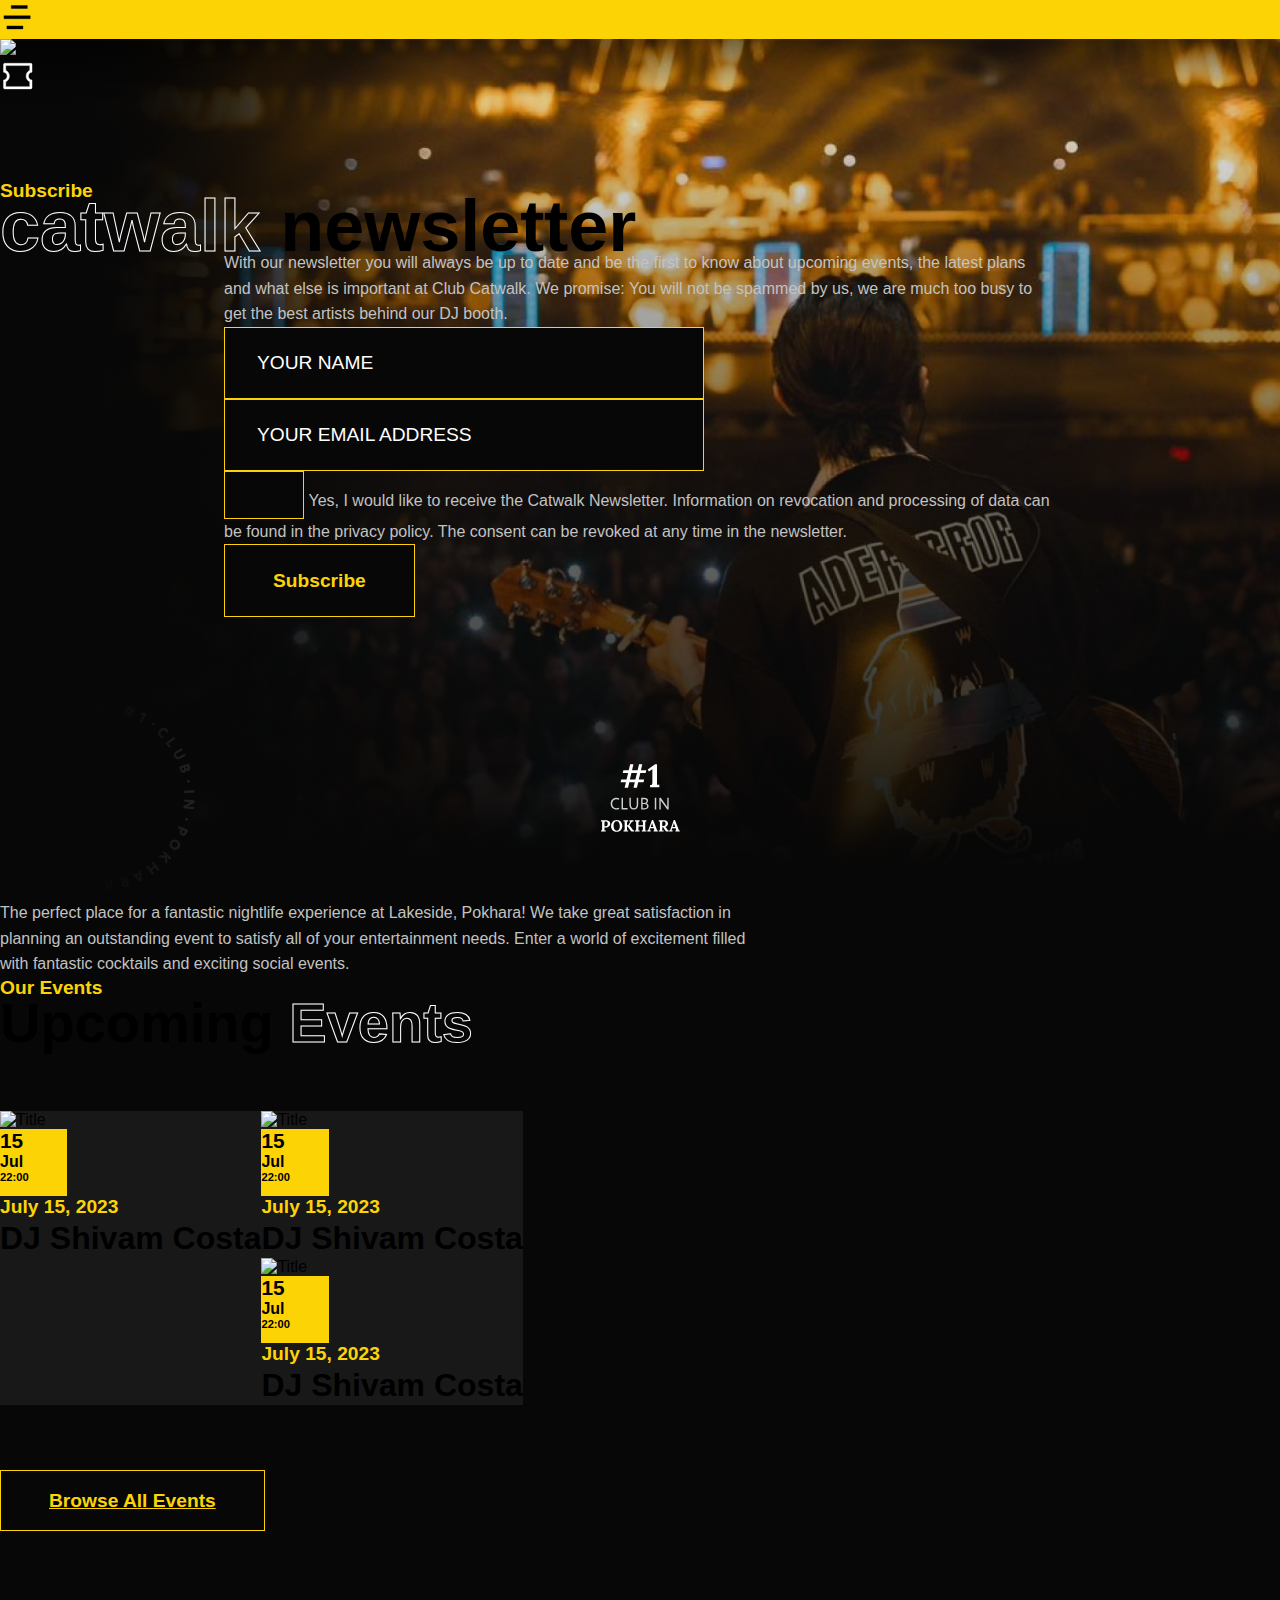
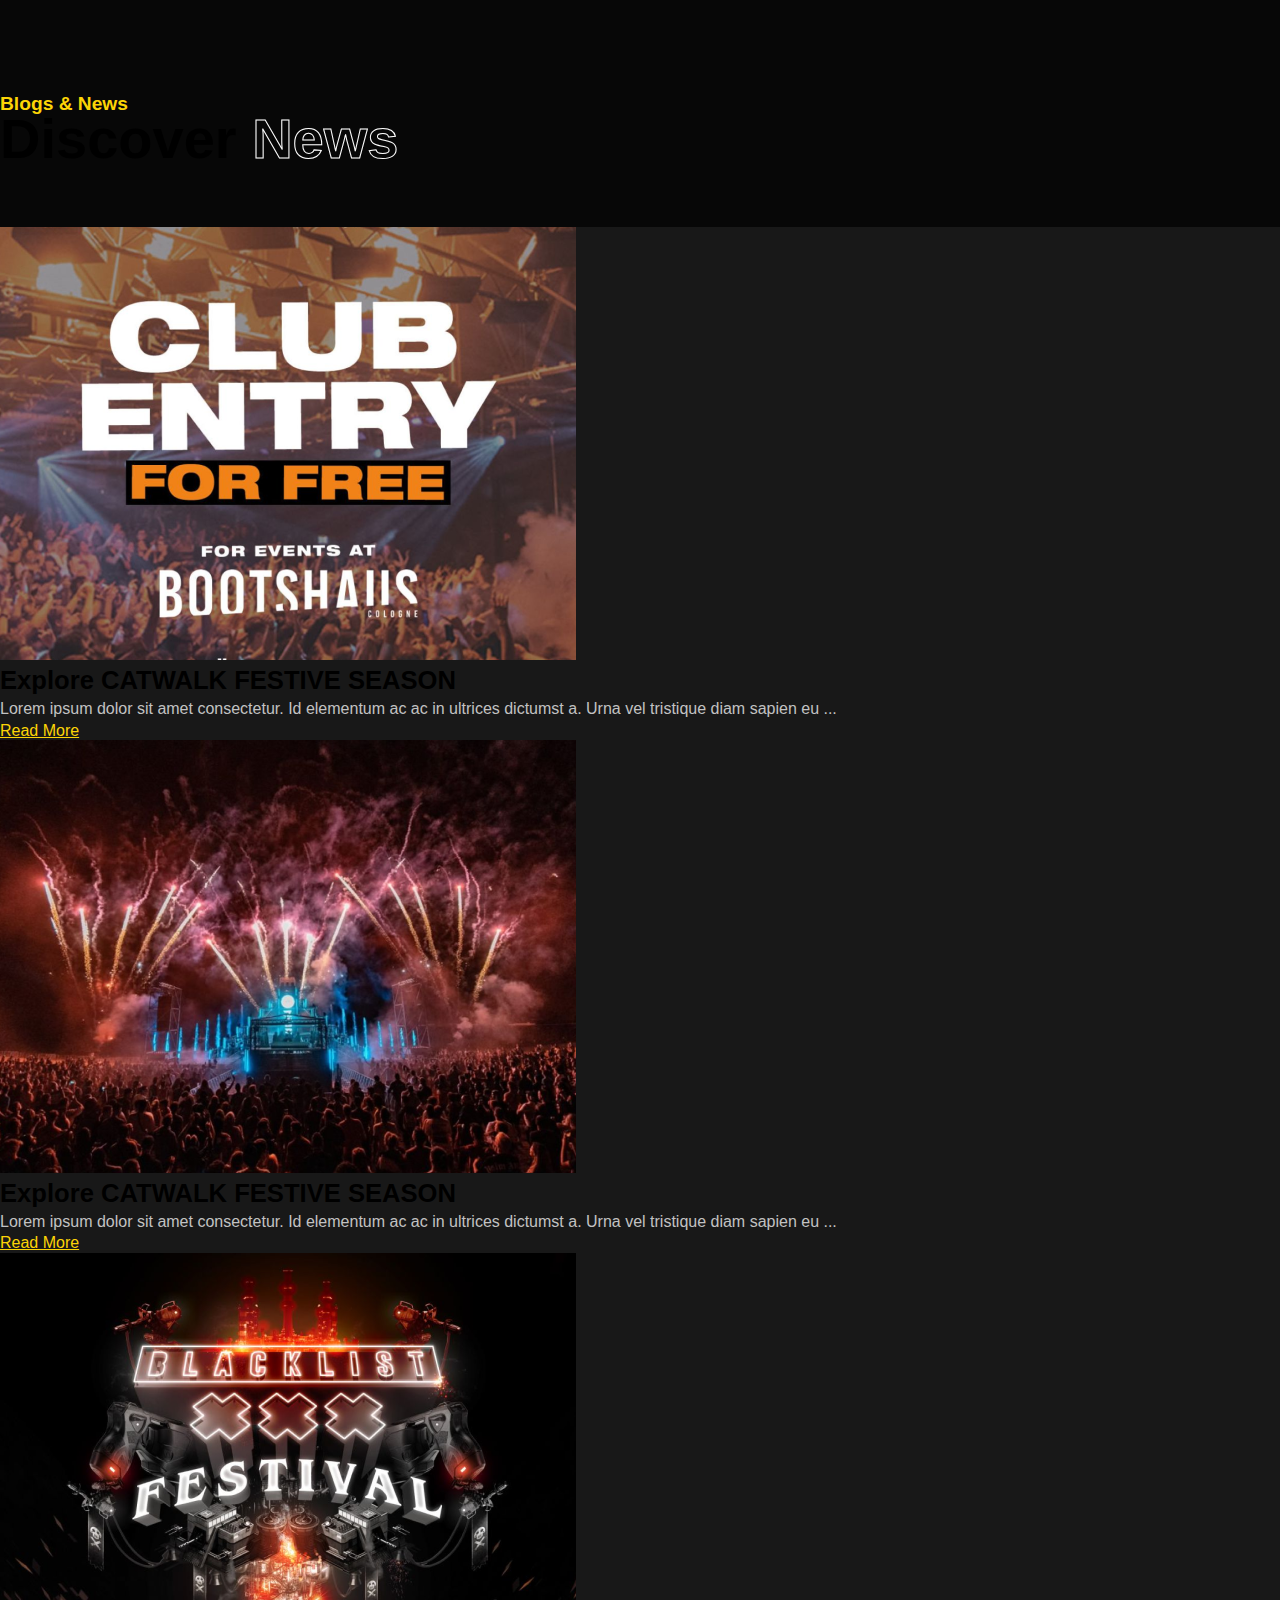
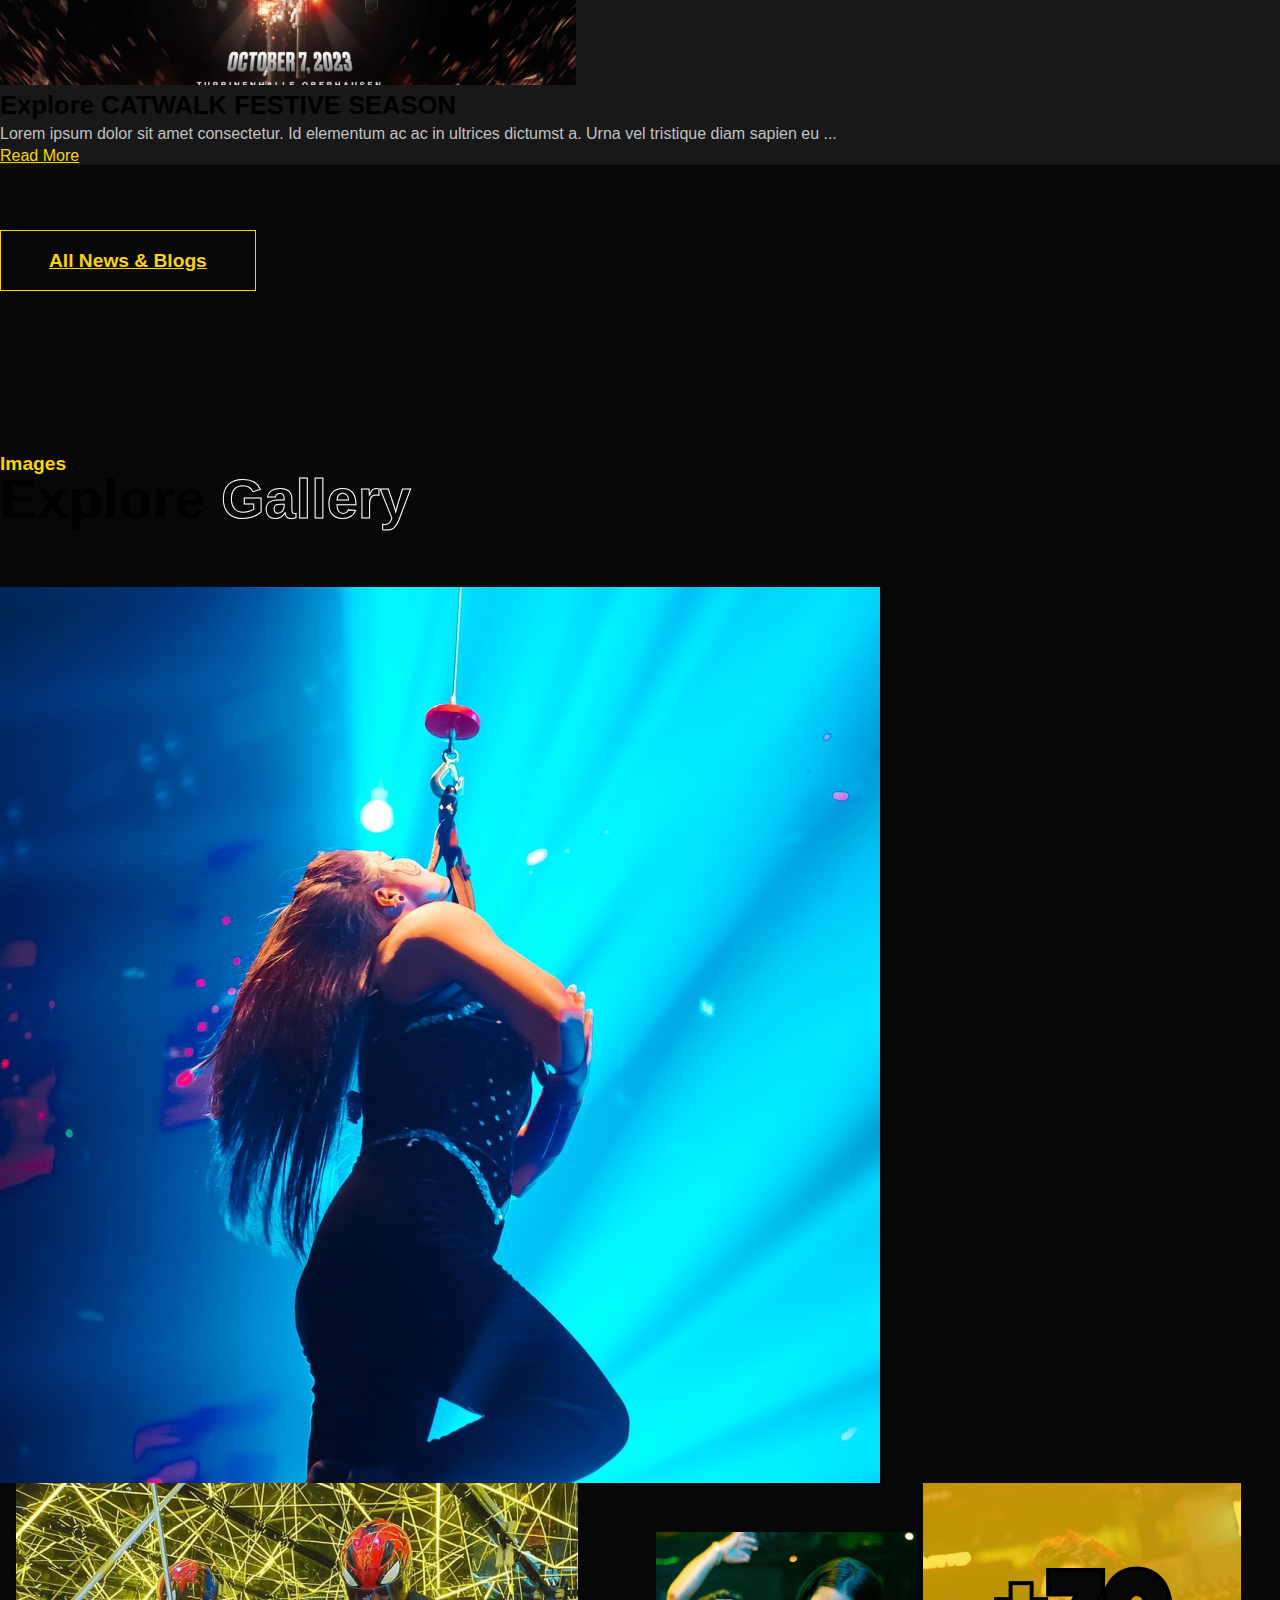
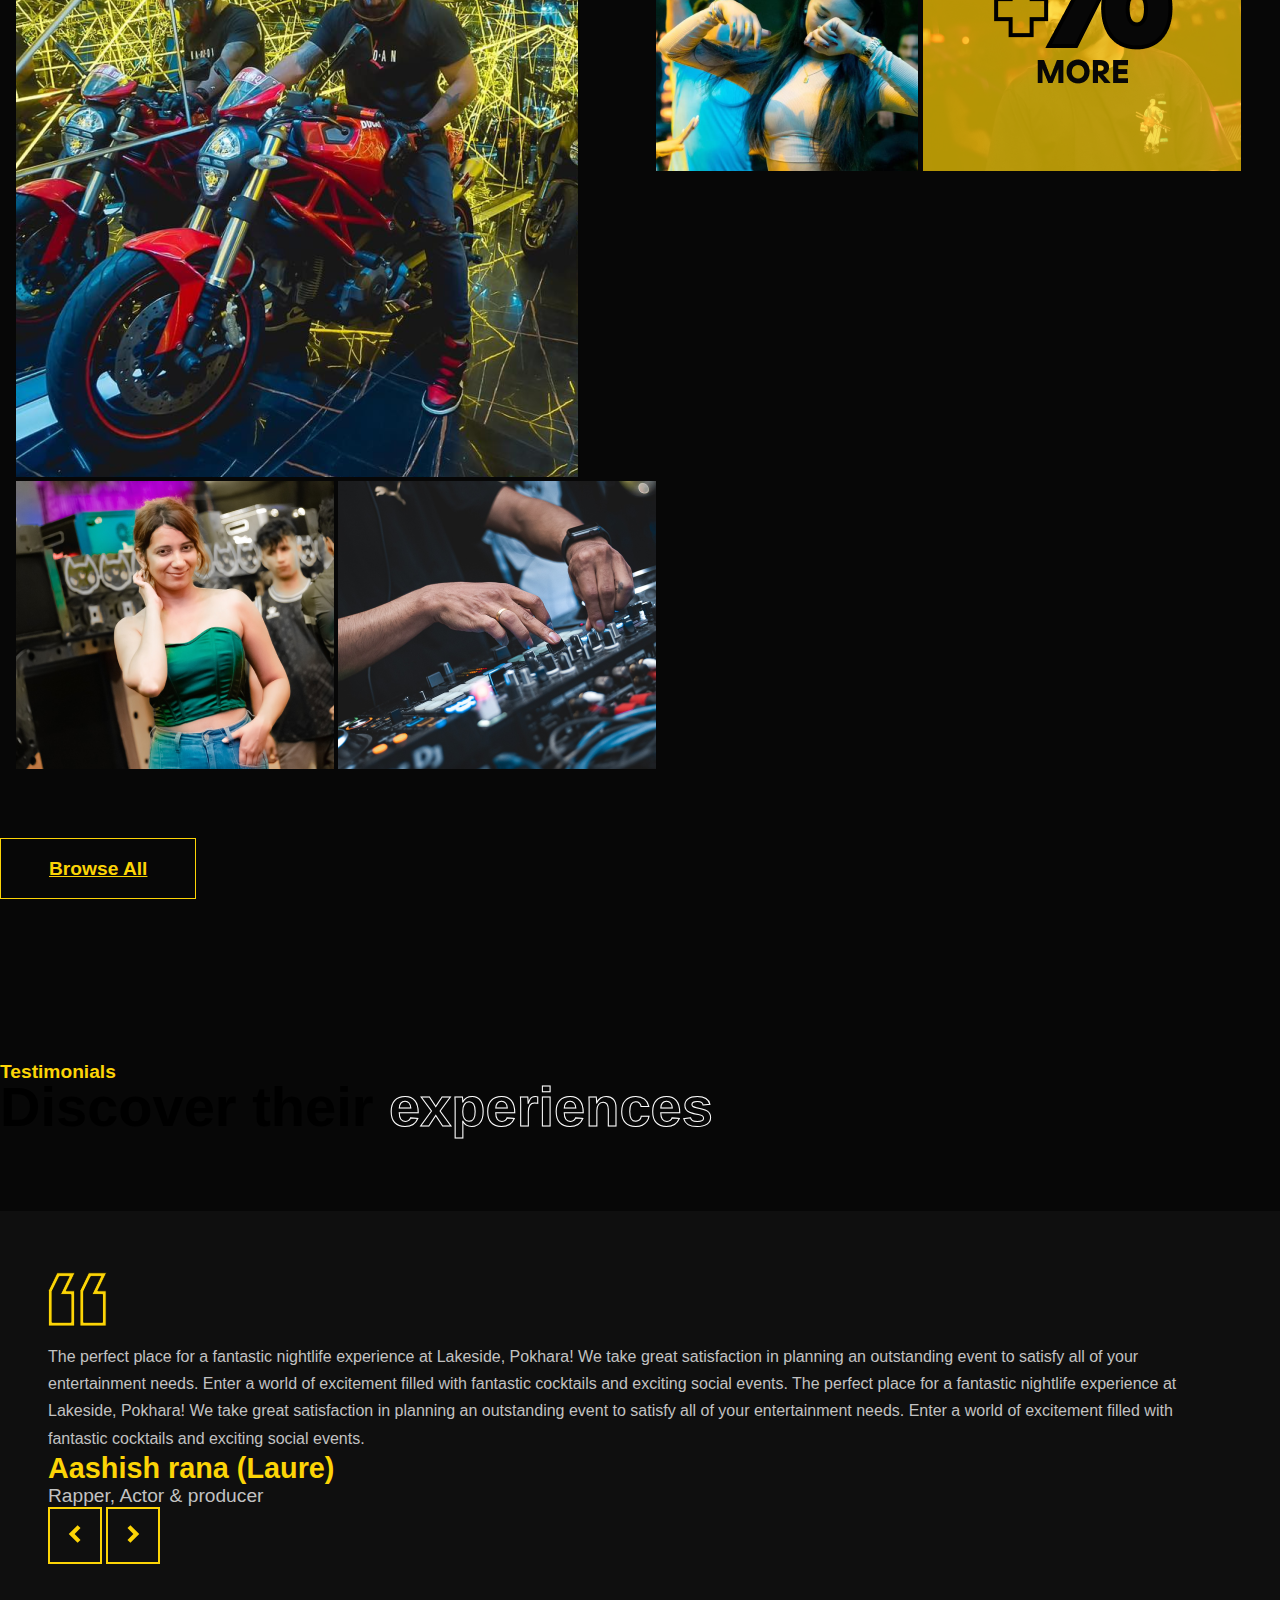
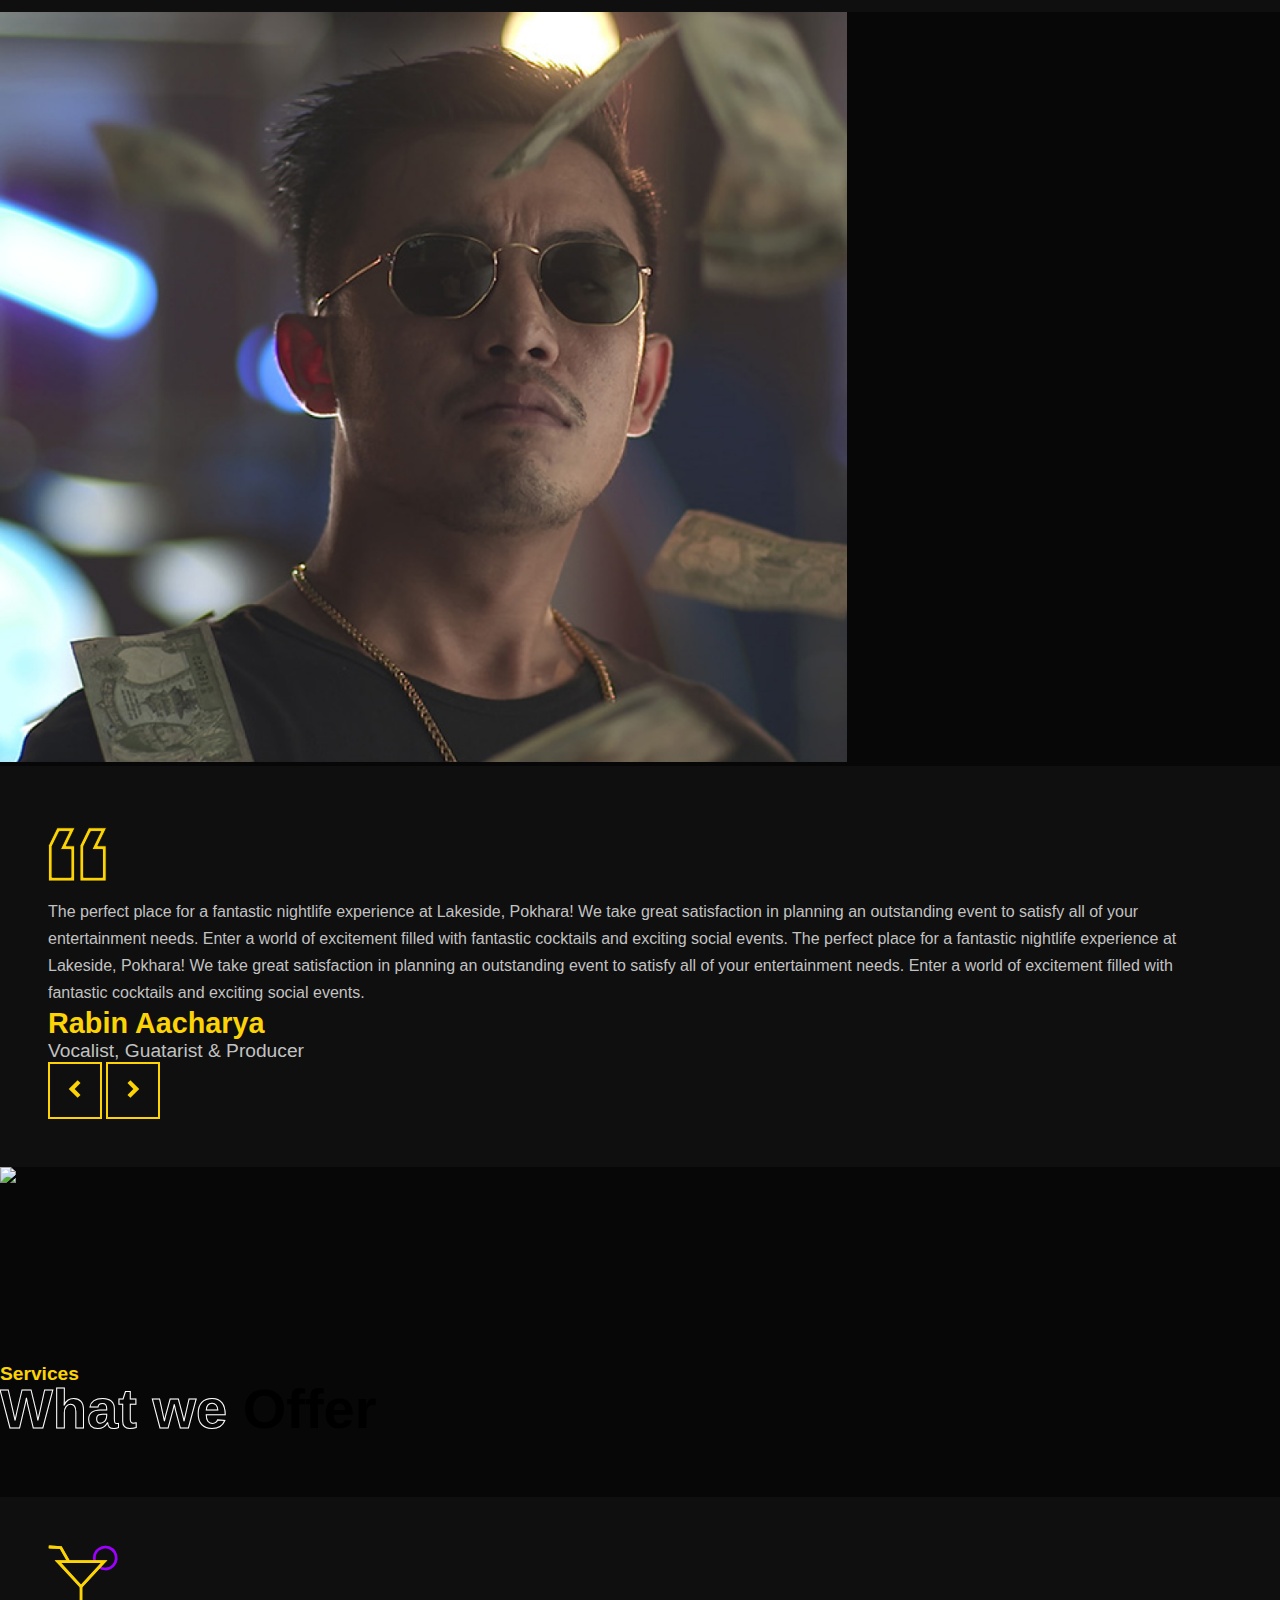
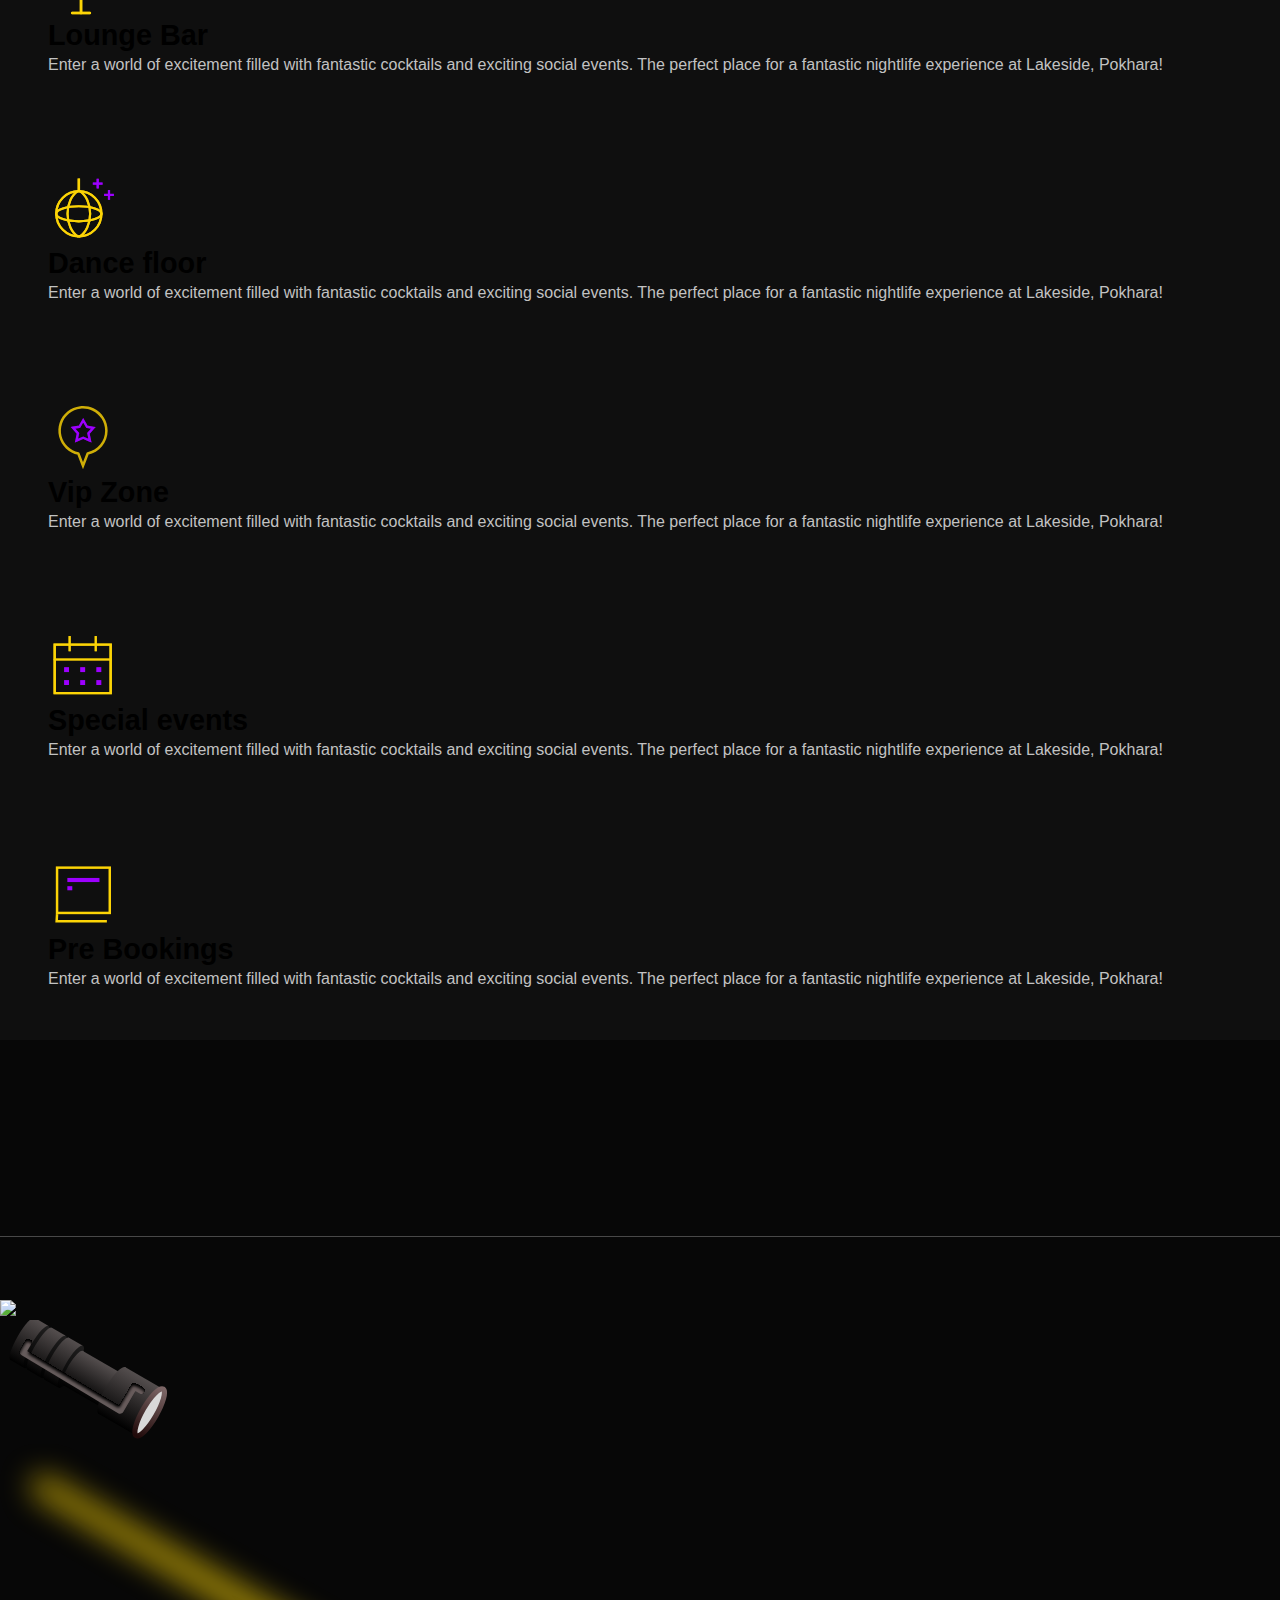
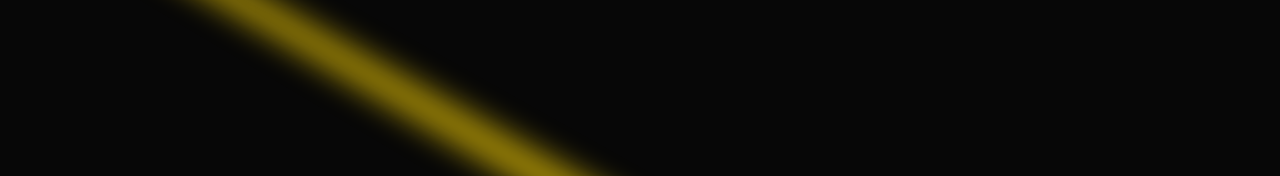
==== commit 4a313cd9: "Footer added" ====
--- a/index.html
+++ b/index.html
@@ -46,7 +46,7 @@
             <!-- <video autoplay muted loop class="w-100 bg-img">
         <source src="assets/images/video.mp4" type="video/mp4">
       </video> -->
-            <img src="assets/images/bg.png" class="w-100 bg-img" />
+            <img src="assets/images/Hero.png" class="w-100 bg-img" />
             <div class="overlay text-center">
                 <div class="center">
                     <img src="assets/images/hashtag.svg" class="rotate" />
@@ -75,7 +75,7 @@
             </div>
             <div class="event-details px-4 px-lg-5 px-xl-5">
                 <div class="row px-0 px-lg-2 px-xl-2">
-                    <div class="col-12 col-lg-7 col-xl-7 mb-5 mb-lg-0">
+                    <div class="col-12 col-lg-7 col-xl-7 mb-4 mb-lg-0">
                         <div class="card rounded-0 pointer">
                             <img class="card-img-top rounded-0" src="assets/images/event1.jpg" alt="Title" />
                             <div class="card-body d-flex gap-3 pl-3 py-3 py-lg-4 py-xl-4">
@@ -166,7 +166,8 @@
                 <h2 class="main-title">Discover <span class="stroke">News</span></h2>
             </div>
             <div class="blogs-details px-4 px-lg-5 px-xl-5">
-                <div class="d-flex flex-column flex-lg-row flex-xl-row gap-4 px-0 px-lg-2 px-xl-2">
+                <div
+                    class="d-flex flex-column flex-lg-row flex-xl-row gap-0 gap-md-4 gap-lg-4 gap-xl-4 px-0 px-lg-2 px-xl-2">
                     <div class="card rounded-0 pointer mb-4 mb-md-0 mb-lg-0 mb-xl-0">
                         <img class="card-img-top rounded-0" src="assets/images/news1.png" alt="Title" />
                         <div class="card-body d-flex flex-column px-3 py-3 px-lg-4 px-xl-4 py-lg-4 py-xl-4">
@@ -231,7 +232,7 @@
                     <div class="col-12 col-lg-6 col-xl-6 px-4 px-md-3 mb-3 mb-lg-0 mb-xl-0 p-xl-0 px-xl-0 left-col">
                         <img src="assets/images/gallery1.png" class="w-100 pointer">
                     </div>
-                    <div class="col-12 col-lg-6 col-xl-6 right-col d-flex flex-column gap-3">
+                    <div class="col-12 col-lg-6 col-xl-6 right-col d-flex flex-column gap-3 gap-md-0 gap-lg-3 gap-xl-3">
                         <div class="mid-col d-flex gap-3">
                             <div class="mid-large mb-3 mb-lg-0 mb-xl-0">
                                 <img src="assets/images/gallery2.png" class="w-100 pointer">
@@ -274,7 +275,7 @@
         <!-- Testimonial Section -->
         <div class="testimonial">
             <div class="title text-uppercase text-white text-center px-4 px-md-0 px-lg-0 px-xl-0">
-                <h5 class="yellow extra-sm-title mb-1 mb-md-2 mb-lg-3 mb-xl-3">Testimonials</h5>
+                <h5 class="yellow extra-sm-title mb-1 mb-md-3 mb-lg-3 mb-xl-3">Testimonials</h5>
                 <h2 class="main-title">
                     Discover their <span class="stroke">experiences</span>
                 </h2>
@@ -283,8 +284,8 @@
                 <div id="carouselId" class="carousel slide" data-bs-ride="carousel">
                     <div class="carousel-inner" role="listbox">
                         <div class="carousel-item active">
-                            <div class="row px-3 ">
-                                <div class="col-lg-6 p-0 testimonial-left d-flex align-items-center">
+                            <div class="row px-3 gap-4 gap-lg-0 gap-xl-0">
+                                <div class="col-12 col-lg-6 col-xl-6 p-0 testimonial-left d-flex align-items-center">
                                     <div class="card rounded-0 d-flex flex-column gap-4 pointer">
                                         <div class="card-header p-0">
                                             <svg viewBox="0 0 71 65" fill="none" xmlns="http://www.w3.org/2000/svg">
@@ -342,15 +343,15 @@
                                         </div>
                                     </div>
                                 </div>
-                                <div class="col-lg-6 p-0 pointer">
-                                    <div class="gradient-wrapper">
-                                        <img src="assets/images/testimonial.png" class="w-100 testimonial-img">
+                                <div class="col-12 col-lg-6 col-xl-6 p-0 pointer position-relative">
+                                    <img src="assets/images/testimonial.png" class="w-100 testimonial-img">
+                                    <div class="overlay">
                                     </div>
                                 </div>
                             </div>
                         </div>
                         <div class="carousel-item">
-                            <div class="row px-3 ">
+                            <div class="row px-3 gap-4 gap-lg-0 gap-xl-0">
                                 <div class="col-lg-6 p-0 testimonial-left d-flex align-items-center">
                                     <div class="card rounded-0 d-flex flex-column gap-4 pointer">
                                         <div class="card-header p-0">
@@ -382,12 +383,10 @@
                                             </p>
                                             <div class="base d-flex justify-content-between align-items-start">
                                                 <div class="name">
-                                                    <h5 class="yellow text-uppercase low-title">Aashish rana (Laure)
+                                                    <h5 class="yellow text-uppercase low-title">Rabin Aacharya
                                                     </h5>
-                                                    <p class="medium-text thin-grey text-capitalize p-0 mb-0">Rapper,
-                                                        Actor
-                                                        &
-                                                        producer</p>
+                                                    <p class="medium-text thin-grey text-capitalize p-0 mb-0">Vocalist,
+                                                        Guatarist & Producer</p>
                                                 </div>
                                                 <div class="next d-flex gap-3">
                                                     <button data-bs-target="#carouselId" data-bs-slide="prev">
@@ -409,14 +408,13 @@
                                         </div>
                                     </div>
                                 </div>
-                                <div class="col-lg-6 p-0 pointer">
-                                    <div class="gradient-wrapper">
-                                        <img src="assets/images/event.png" class="w-100 testimonial-img">
+                                <div class="col-lg-6 p-0 pointer position-relative">
+                                    <img src="assets/images/event.png" class="w-100 testimonial-img">
+                                    <div class="overlay">
                                     </div>
                                 </div>
                             </div>
                         </div>
-
                     </div>
                 </div>
             </div>
@@ -425,14 +423,14 @@
         <!-- service section -->
         <div class="services">
             <div class="title text-uppercase text-white text-center">
-                <h5 class="yellow extra-sm-title mb-1 mb-md-2 mb-lg-3 mb-xl-3">Services</h5>
+                <h5 class="yellow extra-sm-title mb-1 mb-md-3 mb-lg-3 mb-xl-3">Services</h5>
                 <h2 class="main-title">
                     <span class="stroke">What we</span> Offer
                 </h2>
             </div>
             <div class="service-details px-4 px-lg-5 px-xl-5">
-                <div class="row gy-4">
-                    <div class="col-12 col-md-6 col-lg-4 col-xl-4 mb-3 mb-md-2 mb-lg-0 mb-xl-0">
+                <div class="row gy-0 gy-md-4">
+                    <div class="col-12 col-md-6 col-lg-4 col-xl-4 mb-4 mb-md-2 mb-lg-0 mb-xl-0">
                         <div class="card rounded-0 d-flex flex-column gap-3 gap-md-4 gap-lg-4 gap-xl-4 pointer">
                             <div class="card-header p-0">
                                 <svg viewBox="0 0 81 82" fill="none" xmlns="http://www.w3.org/2000/svg">
@@ -480,7 +478,7 @@
                             </div>
                         </div>
                     </div>
-                    <div class="col-12 col-md-6 col-lg-4 col-xl-4 mb-3 mb-md-2 mb-lg-0 mb-xl-0">
+                    <div class="col-12 col-md-6 col-lg-4 col-xl-4 mb-4 mb-md-2 mb-lg-0 mb-xl-0">
                         <div class="card rounded-0 d-flex flex-column gap-3 gap-md-4 gap-lg-4 gap-xl-4 pointer">
                             <div class="card-header p-0">
                                 <svg viewBox="0 0 93 97" fill="none" xmlns="http://www.w3.org/2000/svg">
@@ -554,7 +552,7 @@
                             </div>
                         </div>
                     </div>
-                    <div class="col-12 col-md-6 col-lg-4 col-xl-4 mb-3 mb-md-2 mb-lg-0 mb-xl-0">
+                    <div class="col-12 col-md-6 col-lg-4 col-xl-4 mb-4 mb-md-2 mb-lg-0 mb-xl-0">
                         <div class="card rounded-0 d-flex flex-column gap-3 gap-md-4 gap-lg-4 gap-xl-4 pointer">
                             <div class="card-header p-0">
                                 <svg viewBox="0 0 78 97" fill="none" xmlns="http://www.w3.org/2000/svg">
@@ -582,7 +580,7 @@
                             </div>
                         </div>
                     </div>
-                    <div class="col-12 col-md-6 col-lg-4 col-xl-4 mb-3 mb-md-2 mb-lg-0 mb-xl-0">
+                    <div class="col-12 col-md-6 col-lg-4 col-xl-4 mb-4 mb-md-2 mb-lg-0 mb-xl-0">
                         <div class="card rounded-0 d-flex flex-column gap-3 gap-md-4 gap-lg-4 gap-xl-4 pointer">
                             <div class="card-header p-0">
                                 <svg viewBox="0 0 98 97" fill="none" xmlns="http://www.w3.org/2000/svg">
@@ -632,7 +630,7 @@
                             </div>
                         </div>
                     </div>
-                    <div class="col-12 col-md-6 col-lg-4 col-xl-4 mb-3 mb-md-2 mb-lg-0 mb-xl-0">
+                    <div class="col-12 col-md-6 col-lg-4 col-xl-4 mb-4 mb-md-2 mb-lg-0 mb-xl-0">
                         <div class="card rounded-0 d-flex flex-column gap-3 gap-md-4 gap-lg-4 gap-xl-4 pointer">
                             <div class="card-header p-0">
                                 <svg viewBox="0 0 84 85" fill="none" xmlns="http://www.w3.org/2000/svg">
@@ -659,14 +657,15 @@
         </div>
         <!-- service section -->
         <!-- newsletter section -->
-        <div class="newsletter">
-            <div class="newsletter-contents position-relative">
-                <div class="title text-center position-absolute">
-                    <h5 class="text-uppercase extra-sm-title">Subscribe</h5>
-                    <h2 class="large-title text-uppercase px-4 px-md-0 px-lg-0 px-xl-0 mb-1 mb-md-2 mb-lg-3 mb-xl-3">
-                        <span class="black-stroke">catwalk</span> newsletter
+        <div class="newsletter position-relative">
+            <img src="assets/images/newsletter.png" class="w-100 " alt="">
+            <div class="newsletter-contents position-absolute d-flex flex-column">
+                <div class="title text-center text-white">
+                    <h5 class="yellow text-uppercase extra-sm-title mb-1 mb-md-3 mb-lg-3 mb-xl-3">Subscribe</h5>
+                    <h2 class="large-title text-uppercase px-3 px-md-0 px-lg-0 px-xl-0 mb-1 mb-md-2 mb-lg-3 mb-xl-3">
+                        <span class="stroke">catwalk</span> newsletter
                     </h2>
-                    <p class="paragraph mt-3 mt-md-4 mt-lg-5 mt-xl-5">
+                    <p class="paragraph thin-grey px-3 px-md-0 px-lg-0 px-xl-0 mt-4 mt-md-5 mt-lg-5 mt-xl-5">
                         With our newsletter you will always be up to date and be the first to know about upcoming
                         events,
                         the latest plans and what else is important at Club Catwalk. We promise: You will not be spammed
@@ -674,19 +673,390 @@
                         us, we are much too busy to get the best artists behind our DJ booth.
                     </p>
                 </div>
-            </div>
+                <div class="newsletter-form px-4 px-lg-5 px-xl-5">
+                    <form action="#" id="subscribeForm">
+                        <div class="form-group d-flex flex-column flex-lg-row flex-xl-row gap-5 gap-lg-4 gap-xl-4">
+                            <input type="text" name="" id="name" placeholder="Your name">
+                            <input type="text" name="" id="email" placeholder="Your email address">
+                        </div>
+                        <div class="form-group p-0 d-flex flex-column flex-lg-row flex-xl-row gap-3 mt-5 mb-3">
+                            <input class="check" type="checkbox" value="" id="checkbox">
+                            <span class="paragraph thin-grey p-0" for="defaultCheck1">
+                                Yes, I would like to receive the Catwalk Newsletter. Information on revocation and
+                                processing of data can be found in the privacy policy. The consent can be revoked at
+                                any time in the newsletter.
+                            </span>
+                        </div>
+                        <button type="submit"
+                            class="subscribe yellow yellow-border mt-4 text-uppercase small-text">Subscribe</button>
+                    </form>
+                </div>
+            </div>
+        </div>
+        <!-- newsletter section -->
+    </main>
+    <footer class="dark position-relative">
+        <div class="footer-contents d-flex align-items-center flex-column gap-5">
+            <img src="assets/images/logo.png" class="footer-logo" />
+            <!-- <div class="end-content">
+                <p class="text-center small-bold yellow text-uppercase">Follow us on</p>
+                <div class="social-icons d-flex gap-4">
+                    <a href="#"> <svg viewBox="0 0 64 64" fill="currentColor"
+                            xmlns="http://www.w3.org/2000/svg">
+                            <rect width="64" height="64" rx="4" fill="#0F0F0F" />
+                            <path
+                                d="M32.0008 16C23.1098 16 15.9026 23.2072 15.9026 32.0982C15.9026 40.1328 21.7897 46.7926 29.4862 48V36.7522H25.3973V32.0982H29.4862V28.5518C29.4862 24.5176 31.8881 22.2896 35.5665 22.2896C37.3277 22.2896 39.1693 22.6035 39.1693 22.6035V26.5636H37.1409C35.1399 26.5636 34.5169 27.8048 34.5169 29.0782V32.0982H38.981L38.2678 36.7506H34.5169V48C42.2103 46.7926 48.0974 40.1328 48.0974 32.0982C48.0974 23.2072 40.8918 16 32.0008 16Z"
+                                fill="white" fill-opacity="0.72" />
+                        </svg>
+                    </a>
+                    <a href="#"> <svg viewBox="0 0 64 64" fill="currentColor"
+                            xmlns="http://www.w3.org/2000/svg">
+                            <rect width="64" height="64" rx="4" fill="#0F0F0F" />
+                            <path
+                                d="M32 27.2C30.727 27.2 29.5061 27.7057 28.6059 28.6059C27.7057 29.5061 27.2 30.727 27.2 32C27.2 33.273 27.7057 34.4939 28.6059 35.3941C29.5061 36.2943 30.727 36.8 32 36.8C33.273 36.8 34.4939 36.2943 35.3941 35.3941C36.2943 34.4939 36.8 33.273 36.8 32C36.8 30.727 36.2943 29.5061 35.3941 28.6059C34.4939 27.7057 33.273 27.2 32 27.2ZM32 24C34.1217 24 36.1566 24.8429 37.6569 26.3431C39.1571 27.8434 40 29.8783 40 32C40 34.1217 39.1571 36.1566 37.6569 37.6569C36.1566 39.1571 34.1217 40 32 40C29.8783 40 27.8434 39.1571 26.3431 37.6569C24.8429 36.1566 24 34.1217 24 32C24 29.8783 24.8429 27.8434 26.3431 26.3431C27.8434 24.8429 29.8783 24 32 24ZM42.4 23.6C42.4 24.1304 42.1893 24.6391 41.8142 25.0142C41.4391 25.3893 40.9304 25.6 40.4 25.6C39.8696 25.6 39.3609 25.3893 38.9858 25.0142C38.6107 24.6391 38.4 24.1304 38.4 23.6C38.4 23.0696 38.6107 22.5609 38.9858 22.1858C39.3609 21.8107 39.8696 21.6 40.4 21.6C40.9304 21.6 41.4391 21.8107 41.8142 22.1858C42.1893 22.5609 42.4 23.0696 42.4 23.6ZM32 19.2C28.0416 19.2 27.3952 19.2112 25.5536 19.2928C24.2992 19.352 23.4576 19.52 22.6768 19.824C22.0234 20.0639 21.4327 20.4484 20.9488 20.9488C20.448 21.4326 20.063 22.0233 19.8224 22.6768C19.5184 23.4608 19.3504 24.3008 19.2928 25.5536C19.2096 27.32 19.1984 27.9376 19.1984 32C19.1984 35.96 19.2096 36.6048 19.2912 38.4464C19.3504 39.6992 19.5184 40.5424 19.8208 41.3216C20.0928 42.0176 20.4128 42.5184 20.944 43.0496C21.4832 43.5872 21.984 43.9088 22.672 44.1744C23.4624 44.48 24.304 44.6496 25.552 44.7072C27.3184 44.7904 27.936 44.8 31.9984 44.8C35.9584 44.8 36.6032 44.7888 38.4448 44.7072C39.696 44.648 40.5376 44.48 41.32 44.1776C41.9728 43.9365 42.5633 43.5522 43.048 43.0528C43.5872 42.5152 43.9088 42.0144 44.1744 41.3248C44.4784 40.5376 44.648 39.696 44.7056 38.4448C44.7888 36.68 44.7984 36.0608 44.7984 32C44.7984 28.0416 44.7872 27.3952 44.7056 25.5536C44.6464 24.3024 44.4768 23.4576 44.1744 22.6768C43.9332 22.024 43.5489 21.4336 43.0496 20.9488C42.566 20.4478 41.9752 20.0627 41.3216 19.8224C40.5376 19.5184 39.696 19.3504 38.4448 19.2928C36.68 19.2096 36.064 19.2 32 19.2ZM32 16C36.3472 16 36.8896 16.016 38.5968 16.096C40.2992 16.176 41.4608 16.4432 42.48 16.84C43.536 17.2464 44.4256 17.7968 45.3152 18.6848C46.1288 19.4846 46.7583 20.4521 47.16 21.52C47.5552 22.5392 47.824 23.7008 47.904 25.4048C47.9792 27.1104 48 27.6528 48 32C48 36.3472 47.984 36.8896 47.904 38.5952C47.824 40.2992 47.5552 41.4592 47.16 42.48C46.7594 43.5484 46.1298 44.5162 45.3152 45.3152C44.5151 46.1285 43.5477 46.758 42.48 47.16C41.4608 47.5552 40.2992 47.824 38.5968 47.904C36.8896 47.9792 36.3472 48 32 48C27.6528 48 27.1104 47.984 25.4032 47.904C23.7008 47.824 22.5408 47.5552 21.52 47.16C20.4517 46.7592 19.484 46.1295 18.6848 45.3152C17.8711 44.5155 17.2415 43.5479 16.84 42.48C16.4432 41.4608 16.176 40.2992 16.096 38.5952C16.0192 36.8896 16 36.3472 16 32C16 27.6528 16.016 27.1104 16.096 25.4048C16.176 23.6992 16.4432 22.5408 16.84 21.52C17.2404 20.4515 17.8701 19.4837 18.6848 18.6848C19.4843 17.8708 20.4519 17.2412 21.52 16.84C22.5392 16.4432 23.6992 16.176 25.4032 16.096C27.1104 16.0208 27.6528 16 32 16Z"
+                                fill="#C0C0C0" />
+                        </svg>
+                    </a>
+                    <a href="#"> <svg viewBox="0 0 64 64" fill="currentColor"
+                            xmlns="http://www.w3.org/2000/svg">
+                            <rect width="64" height="64" rx="4" fill="#0F0F0F" />
+                            <path
+                                d="M32 48L22.6273 38.6274C20.7736 36.7736 19.5112 34.4118 18.9998 31.8407C18.4884 29.2695 18.7509 26.6044 19.7541 24.1824C20.7573 21.7604 22.4562 19.6903 24.636 18.2338C26.8157 16.7774 29.3784 16 32 16C34.6215 16 37.1842 16.7774 39.3639 18.2338C41.5437 19.6903 43.2426 21.7604 44.2458 24.1824C45.249 26.6044 45.5115 29.2695 45.0001 31.8407C44.4887 34.4118 43.2263 36.7736 41.3726 38.6274L32 48ZM39.2901 36.5449C40.7318 35.1031 41.7136 33.2661 42.1113 31.2663C42.509 29.2665 42.3047 27.1937 41.5244 25.31C40.7441 23.4263 39.4227 21.8163 37.7274 20.6835C36.0321 19.5508 34.0389 18.9461 32 18.9461C29.961 18.9461 27.9679 19.5508 26.2725 20.6835C24.5772 21.8163 23.2558 23.4263 22.4755 25.31C21.6952 27.1937 21.491 29.2665 21.8887 31.2663C22.2864 33.2661 23.2681 35.1031 24.7098 36.5449L32 43.835L39.2901 36.5449ZM32 32.2002C31.2188 32.2002 30.4696 31.8899 29.9172 31.3375C29.3648 30.7851 29.0544 30.0359 29.0544 29.2547C29.0544 28.4735 29.3648 27.7243 29.9172 27.1719C30.4696 26.6195 31.2188 26.3092 32 26.3092C32.7812 26.3092 33.5304 26.6195 34.0828 27.1719C34.6351 27.7243 34.9455 28.4735 34.9455 29.2547C34.9455 30.0359 34.6351 30.7851 34.0828 31.3375C33.5304 31.8899 32.7812 32.2002 32 32.2002Z"
+                                fill="#C0C0C0" />
+                        </svg>
+                    </a>
+                    <a href="#"> <svg viewBox="0 0 64 64" fill="currentColor"
+                            xmlns="http://www.w3.org/2000/svg">
+                            <rect width="64" height="64" rx="4" fill="#0F0F0F" />
+                            <path
+                                d="M38.4004 25.9927V37.6016C38.3999 39.7618 37.7268 41.8683 36.4745 43.6285C35.2223 45.3887 33.453 46.7153 31.4124 47.4242C29.3717 48.133 27.161 48.1888 25.0872 47.5839C23.0134 46.979 21.1794 45.7434 19.8399 44.0486C18.5004 42.3538 17.7218 40.284 17.6123 38.1266C17.5027 35.9691 18.0677 33.8311 19.2287 32.0094C20.3897 30.1877 22.0891 28.7727 24.091 27.9609C26.0929 27.1491 28.2979 26.9807 30.3998 27.4792V32.5404C29.3034 32.0203 28.0678 31.8705 26.8789 32.1133C25.69 32.3561 24.6121 32.9785 23.8075 33.8869C23.0029 34.7952 22.515 35.9403 22.4174 37.1498C22.3198 38.3593 22.6176 39.5678 23.2661 40.5935C23.9146 41.6191 24.8787 42.4063 26.0133 42.8367C27.1479 43.2671 28.3915 43.3173 29.5571 42.9799C30.7227 42.6424 31.7472 41.9355 32.4763 40.9655C33.2054 39.9956 33.5998 38.815 33.6 37.6016V16H38.4004C38.4004 18.1219 39.2433 20.1569 40.7437 21.6573C42.2441 23.1577 44.2791 24.0006 46.401 24.0006V28.8009C43.4918 28.8053 40.6686 27.8144 38.4004 25.9927Z"
+                                fill="#C0C0C0" />
+                        </svg>
+                    </a>
+                    <a href="#"> <svg viewBox="0 0 64 64" fill="currentColor"
+                            xmlns="http://www.w3.org/2000/svg">
+                            <rect width="64" height="64" rx="4" fill="#0F0F0F" />
+                            <path
+                                d="M32 42.1802L21.6031 48L23.9249 36.3132L15.1775 28.2233L27.0102 26.82L32 16L36.9899 26.82L48.8226 28.2233L40.0752 36.3132L42.3969 48L32 42.1802Z"
+                                fill="#C0C0C0" />
+                        </svg>
 
-        </div>
-        <!-- newsletter section -->
+                    </a>
+                   
+                </div>
+                <p class="paragraph thin-grey mt-5">
+                    Copyright 2023, CATWALK All right reserved
+                </p>
+            </div> -->
+        </div>
+        <div class="yellow-torch position-absolute">
+            <div class="torch position-relative">
+                <svg viewBox="0 0 163 140" fill="none" xmlns="http://www.w3.org/2000/svg">
+                    <ellipse cx="6.237" cy="28.35" rx="6.237" ry="28.35"
+                        transform="matrix(0.866025 0.5 0.5 -0.866025 -28.5776 43.4209)"
+                        fill="url(#paint0_linear_213_132)" />
+                    <rect width="18.144" height="56.7" transform="matrix(0.866025 0.5 0.5 -0.866025 -23.0125 46.6338)"
+                        fill="url(#paint1_linear_213_132)" />
+                    <ellipse cx="6.804" cy="28.35" rx="6.804" ry="28.35"
+                        transform="matrix(0.866025 0.5 0.5 -0.866025 -12.5371 52.6821)"
+                        fill="url(#paint2_linear_213_132)" />
+                    <ellipse cx="6.237" cy="28.35" rx="6.237" ry="28.35"
+                        transform="matrix(0.866025 0.5 0.5 -0.866025 -8.60864 54.9502)"
+                        fill="url(#paint3_linear_213_132)" />
+                    <rect width="18.144" height="56.7" transform="matrix(0.866025 0.5 0.5 -0.866025 -3.04346 58.1631)"
+                        fill="url(#paint4_linear_213_132)" />
+                    <ellipse cx="6.804" cy="28.35" rx="6.804" ry="28.35"
+                        transform="matrix(0.866025 0.5 0.5 -0.866025 7.43188 64.2114)"
+                        fill="url(#paint5_linear_213_132)" />
+                    <ellipse cx="6.237" cy="28.35" rx="6.237" ry="28.35"
+                        transform="matrix(0.866025 0.5 0.5 -0.866025 11.3601 66.479)"
+                        fill="url(#paint6_linear_213_132)" />
+                    <rect width="18.144" height="56.7" transform="matrix(0.866025 0.5 0.5 -0.866025 16.9253 69.6919)"
+                        fill="url(#paint7_linear_213_132)" />
+                    <ellipse cx="6.804" cy="28.35" rx="6.804" ry="28.35"
+                        transform="matrix(0.866025 0.5 0.5 -0.866025 27.4006 75.7402)"
+                        fill="url(#paint8_linear_213_132)" />
+                    <ellipse cx="6.237" cy="23.058" rx="6.237" ry="23.058"
+                        transform="matrix(0.866025 0.5 0.5 -0.866025 33.3201 73.0474)"
+                        fill="url(#paint9_linear_213_132)" />
+                    <rect width="53.676" height="46.116" transform="matrix(0.866025 0.5 0.5 -0.866025 38.8853 76.2603)"
+                        fill="url(#paint10_linear_213_132)" />
+                    <ellipse cx="8.316" cy="31.374" rx="8.316" ry="31.374"
+                        transform="matrix(0.866025 0.5 0.5 -0.866025 72.7007 105.386)"
+                        fill="url(#paint11_linear_213_132)" />
+                    <rect width="52.92" height="62.748" transform="matrix(0.866025 0.5 0.5 -0.866025 79.248 109.166)"
+                        fill="url(#paint12_linear_213_132)" />
+                    <ellipse cx="139.456" cy="107.7" rx="8.316" ry="31.374" transform="rotate(30 139.456 107.7)"
+                        fill="#D9D9D9" stroke="url(#paint13_linear_213_132)" stroke-width="6.048" />
+                    <g filter="url(#filter0_i_213_132)">
+                        <path
+                            d="M-2.14371 26.3885L-8.19811 36.8751C-8.40436 37.2323 -8.28618 37.6889 -7.93253 37.9012L104.55 105.432C104.912 105.649 105.382 105.528 105.594 105.162L121.085 78.3297C121.294 77.9681 121.756 77.8442 122.118 78.053L129.637 82.3941"
+                            stroke="url(#paint14_linear_213_132)" stroke-width="7.56" stroke-linecap="round" />
+                    </g>
+                    <defs>
+                        <filter id="filter0_i_213_132" x="-12.0801" y="22.6079" width="145.498" height="89.7364"
+                            filterUnits="userSpaceOnUse" color-interpolation-filters="sRGB">
+                            <feFlood flood-opacity="0" result="BackgroundImageFix" />
+                            <feBlend mode="normal" in="SourceGraphic" in2="BackgroundImageFix" result="shape" />
+                            <feColorMatrix in="SourceAlpha" type="matrix"
+                                values="0 0 0 0 0 0 0 0 0 0 0 0 0 0 0 0 0 0 127 0" result="hardAlpha" />
+                            <feOffset dy="3.024" />
+                            <feGaussianBlur stdDeviation="1.89" />
+                            <feComposite in2="hardAlpha" operator="arithmetic" k2="-1" k3="1" />
+                            <feColorMatrix type="matrix" values="0 0 0 0 0 0 0 0 0 0 0 0 0 0 0 0 0 0 1 0" />
+                            <feBlend mode="normal" in2="shape" result="effect1_innerShadow_213_132" />
+                        </filter>
+                        <linearGradient id="paint0_linear_213_132" x1="6.237" y1="0" x2="6.237" y2="56.7"
+                            gradientUnits="userSpaceOnUse">
+                            <stop />
+                            <stop offset="1" stop-color="#544E4E" />
+                        </linearGradient>
+                        <linearGradient id="paint1_linear_213_132" x1="9.072" y1="0" x2="9.072" y2="56.7"
+                            gradientUnits="userSpaceOnUse">
+                            <stop />
+                            <stop offset="1" stop-color="#544E4E" />
+                        </linearGradient>
+                        <linearGradient id="paint2_linear_213_132" x1="6.804" y1="0" x2="6.804" y2="56.7"
+                            gradientUnits="userSpaceOnUse">
+                            <stop />
+                            <stop offset="1" stop-color="#201F1F" />
+                        </linearGradient>
+                        <linearGradient id="paint3_linear_213_132" x1="6.237" y1="0" x2="6.237" y2="56.7"
+                            gradientUnits="userSpaceOnUse">
+                            <stop />
+                            <stop offset="1" stop-color="#544E4E" />
+                        </linearGradient>
+                        <linearGradient id="paint4_linear_213_132" x1="9.072" y1="0" x2="9.072" y2="56.7"
+                            gradientUnits="userSpaceOnUse">
+                            <stop />
+                            <stop offset="1" stop-color="#544E4E" />
+                        </linearGradient>
+                        <linearGradient id="paint5_linear_213_132" x1="6.804" y1="0" x2="6.804" y2="56.7"
+                            gradientUnits="userSpaceOnUse">
+                            <stop />
+                            <stop offset="1" stop-color="#201F1F" />
+                        </linearGradient>
+                        <linearGradient id="paint6_linear_213_132" x1="6.237" y1="0" x2="6.237" y2="56.7"
+                            gradientUnits="userSpaceOnUse">
+                            <stop />
+                            <stop offset="1" stop-color="#544E4E" />
+                        </linearGradient>
+                        <linearGradient id="paint7_linear_213_132" x1="9.072" y1="0" x2="9.072" y2="56.7"
+                            gradientUnits="userSpaceOnUse">
+                            <stop />
+                            <stop offset="1" stop-color="#544E4E" />
+                        </linearGradient>
+                        <linearGradient id="paint8_linear_213_132" x1="6.804" y1="0" x2="6.804" y2="56.7"
+                            gradientUnits="userSpaceOnUse">
+                            <stop />
+                            <stop offset="1" stop-color="#201F1F" />
+                        </linearGradient>
+                        <linearGradient id="paint9_linear_213_132" x1="6.237" y1="0" x2="6.237" y2="46.116"
+                            gradientUnits="userSpaceOnUse">
+                            <stop />
+                            <stop offset="1" stop-color="#544E4E" />
+                        </linearGradient>
+                        <linearGradient id="paint10_linear_213_132" x1="26.838" y1="0" x2="26.838" y2="46.116"
+                            gradientUnits="userSpaceOnUse">
+                            <stop />
+                            <stop offset="1" stop-color="#544E4E" />
+                        </linearGradient>
+                        <linearGradient id="paint11_linear_213_132" x1="8.316" y1="0" x2="8.316" y2="62.748"
+                            gradientUnits="userSpaceOnUse">
+                            <stop />
+                            <stop offset="1" stop-color="#544E4E" />
+                        </linearGradient>
+                        <linearGradient id="paint12_linear_213_132" x1="26.46" y1="0" x2="26.46" y2="62.748"
+                            gradientUnits="userSpaceOnUse">
+                            <stop />
+                            <stop offset="1" stop-color="#544E4E" />
+                        </linearGradient>
+                        <linearGradient id="paint13_linear_213_132" x1="139.456" y1="76.3258" x2="139.456" y2="139.074"
+                            gradientUnits="userSpaceOnUse">
+                            <stop stop-color="#7B6565" />
+                            <stop offset="1" stop-color="#210A0A" />
+                        </linearGradient>
+                        <linearGradient id="paint14_linear_213_132" x1="55.3776" y1="74.4386" x2="60.566" y2="66.4849"
+                            gradientUnits="userSpaceOnUse">
+                            <stop stop-color="#655B5B" />
+                            <stop offset="1" stop-color="#675B5B" />
+                        </linearGradient>
+                    </defs>
+                </svg>
+                <div class="light position-absolute">
+                    <svg height="2000" viewBox="0 0 1400 2000" fill="none" xmlns="http://www.w3.org/2000/svg">
+                        <g filter="url(#filter0_f_213_156)">
+                            <path
+                                d="M32.6573 36.8571C35.7997 31.4143 42.7353 29.5112 48.2154 32.5881L3315.9 1867.27C3326.18 1873.04 3329.77 1886.1 3323.87 1896.31L3288.6 1957.41C3282.7 1967.62 3269.6 1971.04 3259.46 1965.03L36.7393 52.4652C31.3346 49.2577 29.5149 42.2999 32.6573 36.8571V36.8571Z"
+                                fill="#FCD406" fill-opacity="0.64" />
+                        </g>
+                        <defs>
+                            <filter id="filter0_f_213_156" x="0.877922" y="0.876701" width="3356.07" height="1997.36"
+                                filterUnits="userSpaceOnUse" color-interpolation-filters="sRGB">
+                                <feFlood flood-opacity="0" result="BackgroundImageFix" />
+                                <feBlend mode="normal" in="SourceGraphic" in2="BackgroundImageFix" result="shape" />
+                                <feGaussianBlur stdDeviation="15.12" result="effect1_foregroundBlur_213_156" />
+                            </filter>
+                        </defs>
+                    </svg>
+                </div>
+            </div>
+        </div>
+        <div class="blue-torch position-absolute">
+            <div class="torch position-relative">
+                <svg viewBox="0 0 131 156" fill="none" xmlns="http://www.w3.org/2000/svg">
+                    <ellipse cx="150.047" cy="6.44627" rx="6.237" ry="28.35" transform="rotate(135 150.047 6.44627)"
+                        fill="url(#paint0_linear_213_223)" />
+                    <rect x="169.959" y="26.6265" width="18.144" height="56.7" transform="rotate(135 169.959 26.6265)"
+                        fill="url(#paint1_linear_213_223)" />
+                    <ellipse cx="136.549" cy="19.9444" rx="6.804" ry="28.35" transform="rotate(135 136.549 19.9444)"
+                        fill="url(#paint2_linear_213_223)" />
+                    <ellipse cx="133.743" cy="22.751" rx="6.237" ry="28.35" transform="rotate(135 133.743 22.751)"
+                        fill="url(#paint3_linear_213_223)" />
+                    <rect x="153.655" y="42.9312" width="18.144" height="56.7" transform="rotate(135 153.655 42.9312)"
+                        fill="url(#paint4_linear_213_223)" />
+                    <ellipse cx="120.244" cy="36.2491" rx="6.804" ry="28.35" transform="rotate(135 120.244 36.2491)"
+                        fill="url(#paint5_linear_213_223)" />
+                    <ellipse cx="117.438" cy="39.0552" rx="6.237" ry="28.35" transform="rotate(135 117.438 39.0552)"
+                        fill="url(#paint6_linear_213_223)" />
+                    <rect x="137.351" y="59.2354" width="18.144" height="56.7" transform="rotate(135 137.351 59.2354)"
+                        fill="url(#paint7_linear_213_223)" />
+                    <ellipse cx="103.94" cy="52.5532" rx="6.804" ry="28.35" transform="rotate(135 103.94 52.5532)"
+                        fill="url(#paint8_linear_213_223)" />
+                    <ellipse cx="101.668" cy="54.8255" rx="6.237" ry="23.058" transform="rotate(135 101.668 54.8255)"
+                        fill="url(#paint9_linear_213_223)" />
+                    <rect x="117.839" y="71.2637" width="53.676" height="46.116" transform="rotate(135 117.839 71.2637)"
+                        fill="url(#paint10_linear_213_223)" />
+                    <ellipse cx="64.6493" cy="91.8445" rx="8.316" ry="31.374" transform="rotate(135 64.6493 91.8445)"
+                        fill="url(#paint11_linear_213_223)" />
+                    <rect x="87.3687" y="113.495" width="52.92" height="62.748" transform="rotate(135 87.3687 113.495)"
+                        fill="url(#paint12_linear_213_223)" />
+                    <ellipse cx="8.316" cy="31.374" rx="8.316" ry="31.374"
+                        transform="matrix(-0.707107 0.707107 0.707107 0.707107 12.5283 99.5957)" fill="#D9D9D9"
+                        stroke="url(#paint13_linear_213_223)" stroke-width="6.048" />
+                    <g filter="url(#filter0_i_213_223)">
+                        <path
+                            d="M144.562 12.4719L153.124 21.0342C153.416 21.3258 153.42 21.7975 153.134 22.0941L61.9623 116.436C61.6686 116.74 61.1829 116.744 60.8841 116.445L38.9758 94.5372C38.6806 94.2419 38.2019 94.2419 37.9067 94.5372L31.7674 100.676"
+                            stroke="url(#paint14_linear_213_223)" stroke-width="7.56" stroke-linecap="round" />
+                    </g>
+                    <defs>
+                        <filter id="filter0_i_213_223" x="27.9873" y="8.69189" width="129.139" height="114.779"
+                            filterUnits="userSpaceOnUse" color-interpolation-filters="sRGB">
+                            <feFlood flood-opacity="0" result="BackgroundImageFix" />
+                            <feBlend mode="normal" in="SourceGraphic" in2="BackgroundImageFix" result="shape" />
+                            <feColorMatrix in="SourceAlpha" type="matrix"
+                                values="0 0 0 0 0 0 0 0 0 0 0 0 0 0 0 0 0 0 127 0" result="hardAlpha" />
+                            <feOffset dy="3.024" />
+                            <feGaussianBlur stdDeviation="1.89" />
+                            <feComposite in2="hardAlpha" operator="arithmetic" k2="-1" k3="1" />
+                            <feColorMatrix type="matrix" values="0 0 0 0 0 0 0 0 0 0 0 0 0 0 0 0 0 0 1 0" />
+                            <feBlend mode="normal" in2="shape" result="effect1_innerShadow_213_223" />
+                        </filter>
+                        <linearGradient id="paint0_linear_213_223" x1="150.047" y1="-21.9037" x2="150.047" y2="34.7963"
+                            gradientUnits="userSpaceOnUse">
+                            <stop />
+                            <stop offset="1" stop-color="#544E4E" />
+                        </linearGradient>
+                        <linearGradient id="paint1_linear_213_223" x1="179.031" y1="26.6265" x2="179.031" y2="83.3265"
+                            gradientUnits="userSpaceOnUse">
+                            <stop />
+                            <stop offset="1" stop-color="#544E4E" />
+                        </linearGradient>
+                        <linearGradient id="paint2_linear_213_223" x1="136.549" y1="-8.40563" x2="136.549" y2="48.2944"
+                            gradientUnits="userSpaceOnUse">
+                            <stop />
+                            <stop offset="1" stop-color="#201F1F" />
+                        </linearGradient>
+                        <linearGradient id="paint3_linear_213_223" x1="133.743" y1="-5.59904" x2="133.743" y2="51.101"
+                            gradientUnits="userSpaceOnUse">
+                            <stop />
+                            <stop offset="1" stop-color="#544E4E" />
+                        </linearGradient>
+                        <linearGradient id="paint4_linear_213_223" x1="162.727" y1="42.9312" x2="162.727" y2="99.6311"
+                            gradientUnits="userSpaceOnUse">
+                            <stop />
+                            <stop offset="1" stop-color="#544E4E" />
+                        </linearGradient>
+                        <linearGradient id="paint5_linear_213_223" x1="120.244" y1="7.89905" x2="120.244" y2="64.599"
+                            gradientUnits="userSpaceOnUse">
+                            <stop />
+                            <stop offset="1" stop-color="#201F1F" />
+                        </linearGradient>
+                        <linearGradient id="paint6_linear_213_223" x1="117.438" y1="10.7052" x2="117.438" y2="67.4052"
+                            gradientUnits="userSpaceOnUse">
+                            <stop />
+                            <stop offset="1" stop-color="#544E4E" />
+                        </linearGradient>
+                        <linearGradient id="paint7_linear_213_223" x1="146.423" y1="59.2354" x2="146.423" y2="115.935"
+                            gradientUnits="userSpaceOnUse">
+                            <stop />
+                            <stop offset="1" stop-color="#544E4E" />
+                        </linearGradient>
+                        <linearGradient id="paint8_linear_213_223" x1="103.94" y1="24.2033" x2="103.94" y2="80.9032"
+                            gradientUnits="userSpaceOnUse">
+                            <stop />
+                            <stop offset="1" stop-color="#201F1F" />
+                        </linearGradient>
+                        <linearGradient id="paint9_linear_213_223" x1="101.668" y1="31.7675" x2="101.668" y2="77.8835"
+                            gradientUnits="userSpaceOnUse">
+                            <stop />
+                            <stop offset="1" stop-color="#544E4E" />
+                        </linearGradient>
+                        <linearGradient id="paint10_linear_213_223" x1="144.677" y1="71.2637" x2="144.677" y2="117.38"
+                            gradientUnits="userSpaceOnUse">
+                            <stop />
+                            <stop offset="1" stop-color="#544E4E" />
+                        </linearGradient>
+                        <linearGradient id="paint11_linear_213_223" x1="64.6493" y1="60.4705" x2="64.6493" y2="123.218"
+                            gradientUnits="userSpaceOnUse">
+                            <stop />
+                            <stop offset="1" stop-color="#544E4E" />
+                        </linearGradient>
+                        <linearGradient id="paint12_linear_213_223" x1="113.829" y1="113.495" x2="113.829" y2="176.243"
+                            gradientUnits="userSpaceOnUse">
+                            <stop />
+                            <stop offset="1" stop-color="#544E4E" />
+                        </linearGradient>
+                        <linearGradient id="paint13_linear_213_223" x1="8.316" y1="0" x2="8.316" y2="62.748"
+                            gradientUnits="userSpaceOnUse">
+                            <stop stop-color="#7B6565" />
+                            <stop offset="1" stop-color="#210A0A" />
+                        </linearGradient>
+                        <linearGradient id="paint14_linear_213_223" x1="101.437" y1="73.7724" x2="94.367" y2="67.4326"
+                            gradientUnits="userSpaceOnUse">
+                            <stop stop-color="#655B5B" />
+                            <stop offset="1" stop-color="#675B5B" />
+                        </linearGradient>
+                    </defs>
+                </svg>
+                <div class="light position-absolute">
+                    <svg height="2000" viewBox="0 0 1846 2000" fill="none" xmlns="http://www.w3.org/2000/svg">
+                        <g opacity="0.64" filter="url(#filter0_f_213_247)">
+                            <path
+                                d="M1811.95 34.5412C1807.51 30.0972 1800.32 30.054 1795.82 34.4444L-885.675 2652.35C-894.111 2660.58 -894.193 2674.12 -885.856 2682.46L-835.967 2732.35C-827.63 2740.69 -814.089 2740.6 -805.853 2732.17L1812.05 50.674C1816.44 46.177 1816.4 38.9852 1811.95 34.5412V34.5412Z"
+                                fill="#A560FF" />
+                        </g>
+                        <defs>
+                            <filter id="filter0_f_213_247" x="-922.296" y="0.93969" width="2767.85" height="2767.85"
+                                filterUnits="userSpaceOnUse" color-interpolation-filters="sRGB">
+                                <feFlood flood-opacity="0" result="BackgroundImageFix" />
+                                <feBlend mode="normal" in="SourceGraphic" in2="BackgroundImageFix" result="shape" />
+                                <feGaussianBlur stdDeviation="15.12" result="effect1_foregroundBlur_213_247" />
+                            </filter>
+                        </defs>
+                    </svg>
 
-    </main>
-    <footer>
-        <!-- place footer here -->
+                </div>
+            </div>
+        </div>
     </footer>
-    <script src="assets/js/slide.js"></script>
+    <!-- jquery -->
     <script src="https://cdnjs.cloudflare.com/ajax/libs/jquery/3.7.0/jquery.min.js"
         integrity="sha512-3gJwYpMe3QewGELv8k/BX9vcqhryRdzRMxVfq6ngyWXwo03GFEzjsUm8Q7RZcHPHksttq7/GFoxjCVUjkjvPdw=="
         crossorigin="anonymous" referrerpolicy="no-referrer"></script>
+    <script src="assets/js/slide.js"></script>
+    <script src="assets/js/subscribeValidation.js"></script>
+
     <!-- Bootstrap JavaScript Libraries -->
     <script src="https://cdn.jsdelivr.net/npm/@popperjs/core@2.11.6/dist/umd/popper.min.js"
         integrity="sha384-oBqDVmMz9ATKxIep9tiCxS/Z9fNfEXiDAYTujMAeBAsjFuCZSmKbSSUnQlmh/jp3" crossorigin="anonymous">
--- a/assets/css/style.css
+++ b/assets/css/style.css
@@ -109,19 +109,11 @@
     /* Set the text color to transparent for other browsers */
     text-stroke: 1px #fff;/
 }
-.black-stroke {
-    color: inherit;
-    -webkit-text-fill-color: transparent;
-    /* Set the text color to transparent for WebKit browsers */
-    -webkit-text-stroke: 2px #000000;
-    /* Stroke width and color for WebKit browsers */
-    text-fill-color: transparent;
-    /* Set the text color to transparent for other browsers */
-    text-stroke: 2px #000000;/
-}
+
 
 .yellow-border {
     color: #FCD406;
+    background: #070707;
     border: 1px solid #FCD406;
     transition: .3s ease-in;
 }
@@ -259,7 +251,7 @@
 .browse, .testimonial-details{
     margin: 5rem 0 8rem 0;
 }
-.browse a{
+.browse a, .subscribe{
     padding: 1.2rem 3rem;
 }
 
@@ -347,19 +339,13 @@
     height: 750px;
     object-fit: cover;
 }
-.gradient-wrapper {
-    position: relative;
-    overflow: hidden;
-}
-
-.gradient-wrapper::before {
-    content: "";
+
+.testimonial-details .overlay {
     position: absolute;
-    top: 0;
     left: 0;
-    width: 70%;
+    width: 35%;
     height: 100%;
-    background: linear-gradient(to left, rgba(255, 255, 255, 0) 20%, rgba(0,0,0,1));
+    background-image: linear-gradient(to right, rgba(7, 7, 7, 1) 15%, rgba(255, 255, 255, 0) 100%);
 }
 /* Testimonials design */
 
@@ -377,32 +363,237 @@
 /* service design */
 
 /* newsletter design */
-
-.newsletter-contents{
-    height:135vh;
-    background: url(../images/rectangle.png)  no-repeat;
-    background-size: cover;
-}
-.newsletter .title{
-    top:30%;
+.newsletter img{
+    height: 130vh;
+    object-fit: cover;
+    margin-bottom: 1rem;
+}
+.newsletter .newsletter-contents{
+    position: absolute;
+    z-index: 1;
+    top:20%;
     left: 0;
     right: 0;
     margin: auto;
 }
-.newsletter .paragraph{
-    width: 60%;
+.newsletter-contents .title .paragraph{
+    width: 65%;
     margin: auto;
-    font-weight: 500;
-}
+}
+.newsletter-contents{
+    gap:6rem
+}
+.newsletter-form .form-group input:not(#checkbox){
+    width: 30rem;
+    height: 4.5rem;
+    background: #070707;
+    padding: 0 2rem;
+    outline: none;
+    border: 1.5px solid #FCD406;
+    color: #fff;
+    font-size: 1.2rem;
+}
+.newsletter-form .form-group input::placeholder{
+    text-transform: uppercase;
+    font-size: 1.2rem;
+    color: #fff;
+}
+.newsletter-form form{
+    width: 65%;
+    margin: auto;
+}
+/* Custom checkbox style */
+.check {
+    appearance: none;
+    -webkit-appearance: none;
+    -moz-appearance: none;
+    width: 5rem;
+    height: 3rem;
+    outline: none;
+    cursor: pointer;
+    border: 1.5px solid #FCD406; 
+    background-color: #070707;
+}
+
+.check:checked {
+    background: #070707;
+    color: #FCD406;
+}
+.check:before {
+    content: '\2713'; /* Checkmark symbol */
+    display: block;
+    width: 3rem;
+    height: 3rem;
+    text-align: center;
+    line-height: 2.5rem;
+    font-size: 2.5rem;
+    color: transparent;
+}
+.check:checked:before {
+    color: #FCD406;
+}
+
 /* newsletter design */
-
+/* Footer design */
+footer{
+    background: #000;
+    height: 60vh;
+    overflow: hidden;
+}
+footer::before{
+    content: '';
+    display: block;
+    width: 100%;
+    height: 0.5px;
+    background: #484848;
+    z-index: 1;
+    margin-bottom: 4rem;
+}
+.footer-logo{
+    width: 150px;
+}
+.yellow-torch{
+    top:0;
+    left: -2%;
+    z-index: 1;
+    
+}
+.yellow-torch .torch>svg, .blue-torch .torch>svg{
+    width: 200px;
+    height: 120px;
+}
+.yellow-torch .light{
+    top:40%;
+    left:55%;
+}
+.blue-torch{
+    top:0;
+    right:-3%;
+    z-index: 1;
+}
+.blue-torch .light{
+    top:55%;
+    right:50%;
+}
+footer .end-content{
+    margin-top: 4rem;
+    z-index: 2;
+}
+
+/* @keyframes moveTorch {
+    0%, 100% {
+        transform: translateY(0) translateX(0) rotate(0deg);
+    }
+    20% {
+        transform: translateY(10px) translateX(10px) rotate(-30deg);
+    }
+    40% {
+        transform: translateY(-10px) translateX(20px) rotate(-10deg);
+    }
+    60% {
+        transform: translateY(10px) translateX(10px) rotate(0deg);
+    }
+    80% {
+        transform: translateY(20px) translateX(-20px) rotate(30deg);
+    }
+} */
+
+
+/* Apply the animation to the Yellow torch */
+.yellow-torch {
+    animation: moveYellow 20s infinite linear;
+}
+@keyframes moveYellow {
+    0%, 100% {
+        transform: translateY(0) rotate(0deg);
+    }
+    20% {
+        transform: translateY(0) rotate(-20deg);
+    }
+    40% {
+        transform: translateY(-1px) rotate(-10deg);
+    }
+    60% {
+        transform: translateY(5px) rotate(0deg);
+    }
+    80% {
+        transform: translateY(10px) rotate(10deg);
+    }
+}
+/* Apply the animation to the Blue torch */
+.blue-torch{
+    animation: moveBlue 20s infinite linear;
+}
+@keyframes moveBlue {
+
+    0%,100%{
+        transform: translateY(0) rotate(0deg);
+    }
+    20% {
+        transform: translateY(0) rotate(-20deg);
+    }
+    40% {
+        transform: translateY(-5px) rotate(10deg);
+    }
+    60% {
+        transform: translateY(-10px) rotate(40deg);
+    }
+    80% {
+        transform: translateY(-15px) rotate(20deg);
+    }
+}
+footer .social-icons svg{
+    width: 3rem;
+    height: 3rem;
+    transition: .5s ease-in-out;
+}
+footer .social-icons svg:hover path{
+    fill: #000;
+}
+footer .social-icons svg:hover rect{
+    fill: #FCD406;
+}
+
+/* Footer design */
+/* Validation color */
+#name.error::placeholder, #email.error::placeholder{
+    color: #ca0d00;
+}
+/* Validation color */
 /* Media queries */
 @media (max-width:1200px) {
     .service-details .row .col-lg-4{
         width: 50% !important;
     }
-    .newsletter-contents{
-        height: 100vh;
+    .newsletter-form .form-group input:not(#checkbox){
+        width: 25rem;
+    }
+    .newsletter-form form{
+        width: 80%;
+    }
+}
+@media (max-width:992px)
+{
+    .testimonial-details .row{
+        display: flex;
+        width: 100%;
+        flex-direction: column-reverse;
+        gap: 1.5rem;
+    }
+    .testimonial-details .row .col-lg-6{
+        width: 100% !important;
+    }
+    .newsletter-form .form-group input:not(#checkbox){
+        width: 30rem;
+    }
+    .check{
+        width: 3rem;
+    }
+    .newsletter-form form{
+        width: 60%;
+    }
+    .newsletter img{
+        height: 140vh;
     }
 }
 @media (max-width:900px) {
@@ -424,10 +615,7 @@
     .service-details{
         margin-bottom: 5rem;
     }
-    .newsletter-contents{
-        height: 80vh;
-    }
-    .newsletter .paragraph{
+    .newsletter-contents .title .paragraph{
         width: 70%;
     }
 }
@@ -470,13 +658,25 @@
     .service-details .row .col-12{
         width: 100% !important;
     }
-    .newsletter-contents{
-        height: 70vh;
-    }
-    .newsletter .paragraph{
+    .newsletter-contents .title .paragraph{
         width: 90%;
     }
-
+    .newsletter-form form{
+        width: 80%;
+    }
+    .newsletter .newsletter-contents{
+        top:15%;
+    }
+    .newsletter img{
+        height: 120vh;
+    }
+    footer{
+        height: 50vh;
+    }
+    .yellow-torch .torch>svg, .blue-torch .torch>svg{
+        width: 150px;
+        height: 80px;
+    }
 }
 
 @media (max-width:600px) {
@@ -498,7 +698,7 @@
         line-height: 1.7rem;
     }
     .medium-text{
-        font-size: 1.1rem;
+        font-size: 1rem;
     }
     .medium-bold{
         font-size: 1rem;
@@ -537,10 +737,6 @@
     .events{
         padding-top: 3rem;
     }
-    .black-stroke {
-        -webkit-text-stroke: 1px #000000;
-        text-stroke: 1px #000000;
-    }
     .service-details .card-header svg{
         width: 50px;
         height: 50px;
@@ -568,17 +764,89 @@
         width: 40px;
         height: 40px;
     }
-    .newsletter-contents{
-        height: 70vh;
-    }
-    .newsletter .paragraph{
+    .newsletter .title .paragraph{
         line-height: 1.8rem;
+    }
+    .newsletter-form .form-group input:not(#checkbox){
+        width: 25rem;
+    }
+    .newsletter-form .form-group input::placeholder{
+        font-size: 1rem;
+     }
+    .newsletter .newsletter-contents{
+        top:10%;
+    }
+    .check:before {
+        width: 2.5rem;
+        height: 2.5rem;
+        font-size: 1.8rem;
+    }
+    .check{
+        width: 2.5rem;
+        height: 2.5rem;
+    }
+    .newsletter-form form{
+        width: 90%;
+    }
+    .newsletter img{
+        height: 110vh;
+    }
+    footer::before{
+        margin-bottom: 2rem;
+    }
+    .yellow-torch{
+        left: -3%;
+    }
+    .yellow-torch .torch>svg, .blue-torch .torch>svg{
+        width: 200px;
+        height: 120px;
+    }
+    .yellow-torch .light{
+        top:15%;
+        left:40%;
+    }
+    @keyframes moveYellow {
+        80% {
+            transform: translateY(15px) translateX(-10px) rotate(40deg);
+        }
+    }
+    .blue-torch{
+        right:-3.5%;
+    }
+    .blue-torch .light{
+        top:20%;
+        right:30%;
+    }
+    @keyframes moveBlue {
+        0%,100%{
+            transform: translateY(0) rotate(0deg);
+        }
+        20% {
+            transform: translateY(0) rotate(-30deg);
+        }
+        40% {
+            transform: translateY(-5px) rotate(10deg);
+        }
+        60% {
+            transform: translateY(-10px) rotate(30deg);
+        }
+        80% {
+            transform: translateY(-15px) rotate(15deg);
+        }
+    }
+    .yellow-torch .torch>svg, .blue-torch .torch>svg{
+        width: 140px;
+        height: 70px;
     }
 }
 @media (max-width:480px) {
     .large-title{
         font-size: 2rem;
     }
+    .low-title
+    {
+        font-size: 1.2rem;
+    }
     .small-title{
         font-size: 1.3rem;
     }
@@ -598,6 +866,7 @@
     .mid-title{
         font-size: 1.3rem;
     }
+
     .small-bold{
         font-size: 0.8rem;
         font-weight: 800;
@@ -649,22 +918,85 @@
         margin-bottom: 7rem;
     }
     .next svg{
-        width: 30px;
-        height: 30px;
+        width: 25px;
+        height: 25px;
     }
     .newsletter-contents{
-        height: 60vh;
-    }
-    .newsletter .paragraph{
-        width: 95%;
+        gap:4rem
+    }
+    .newsletter-contents .title .paragraph{
+        width: 100%;
         line-height: 1.6rem;
     }
-}
-
-
-
-
-
-
-
-
+    .newsletter-form .form-group input:not(#checkbox){
+        width: 100%;
+        height: 3.5rem;
+        font-size: 0.8rem;
+    }
+    .newsletter-form .form-group input::placeholder{
+       font-size: 0.8rem;
+    }
+    .check:before {
+        width: 2rem;
+        height: 2rem;
+        line-height: 2rem;
+        font-size: 1.5rem;
+    }
+    .check{
+        width: 2rem;
+        height: 2rem;
+    }
+    .subscribe.px-4{
+        padding:1rem 2rem !important;
+        font-size: 1rem;
+    }
+    .newsletter-form form{
+        width: 100%;
+    }
+    .newsletter img{
+        height: 100vh;
+    }
+    .subscribe{
+        padding: 0.7rem 2rem;
+    }
+    .yellow-torch .torch>svg, .blue-torch .torch>svg{
+        width: 120px;
+        height: 60px;
+    }
+    .yellow-torch{
+        left: -4%;
+    }
+    .blue-torch{
+        top:1%;
+        right:-4.5%;
+    }
+    
+}
+@media (max-width:400px) {
+
+    .overlay{
+        bottom: 3%;
+    }
+    .overlay img.hashtext{
+        bottom: 0;
+    }
+    .large-title{
+        font-size: 1.8rem;
+    }
+    .newsletter img{
+        height: 110vh;
+    }
+}
+@media screen and (min-width: 360px) and (max-width: 380px)  {
+    .newsletter img{
+        height: 145vh;
+    }
+}
+
+
+
+
+
+
+
+
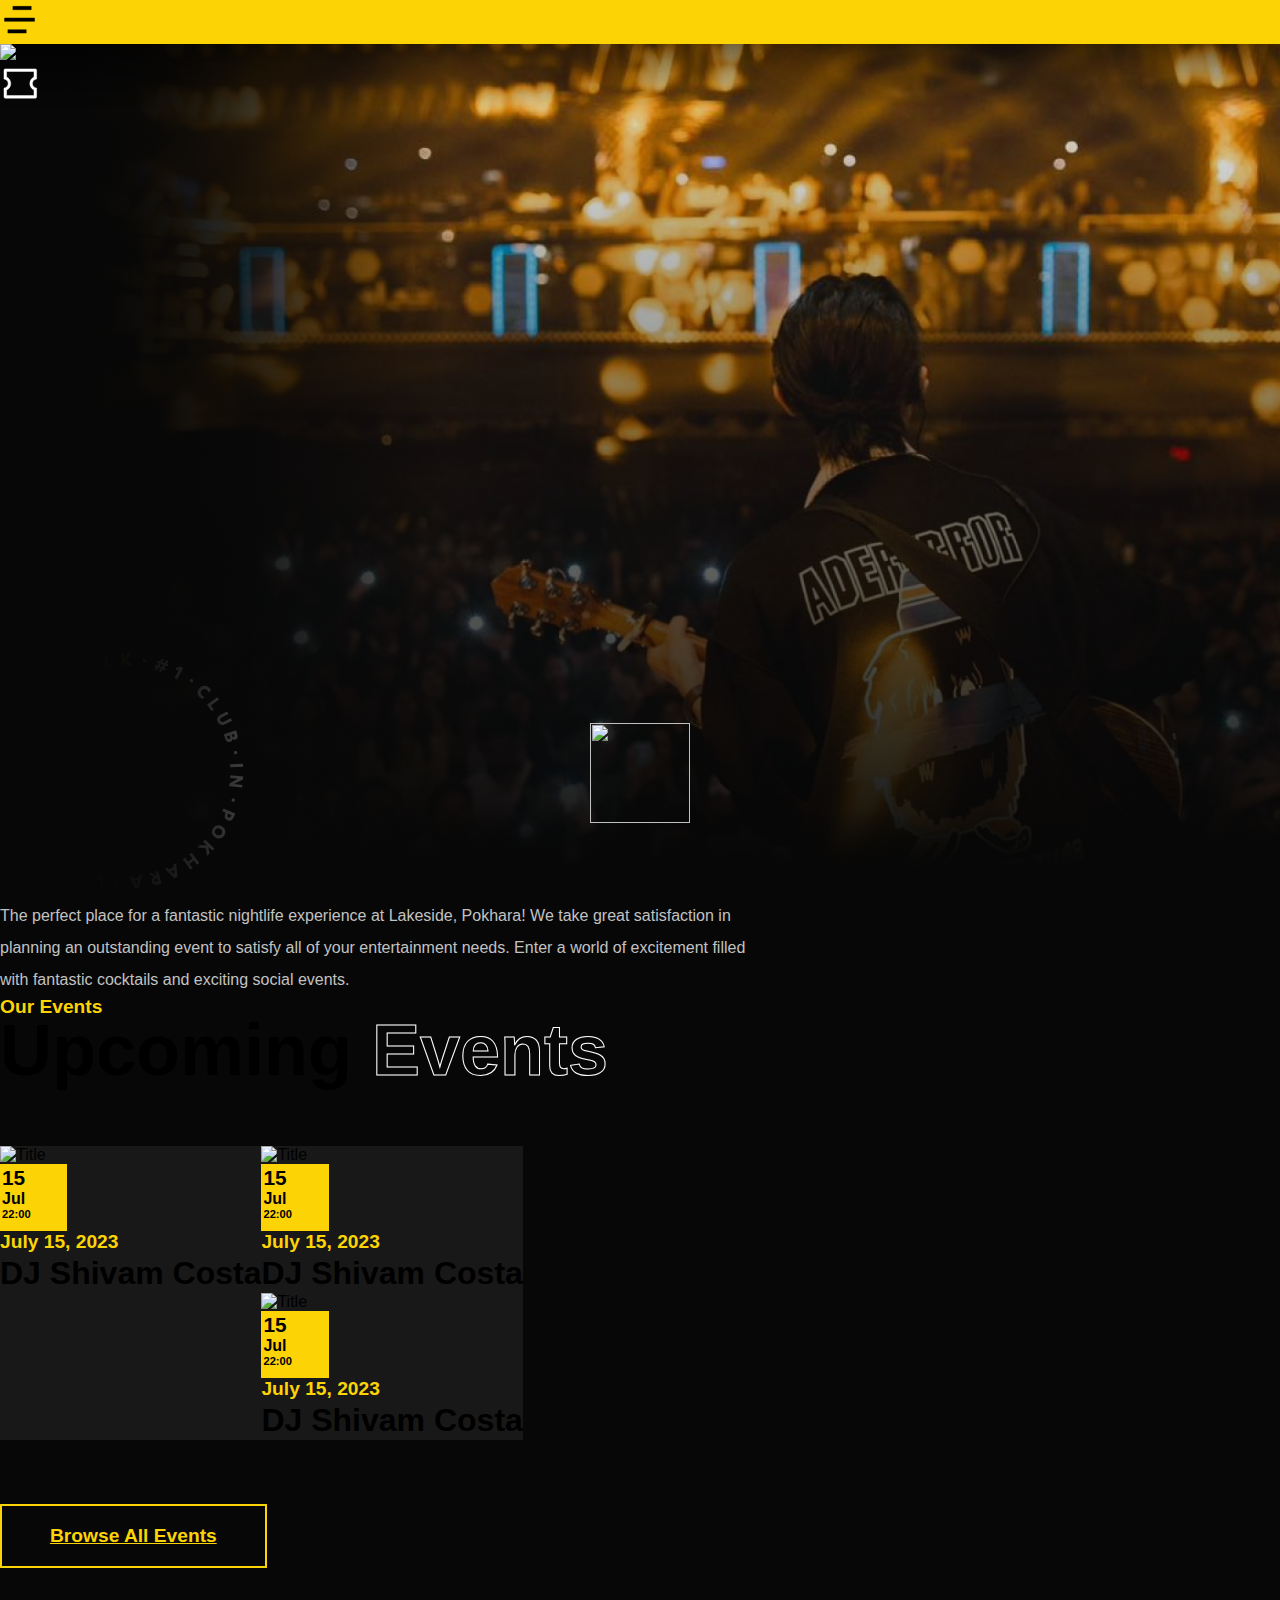
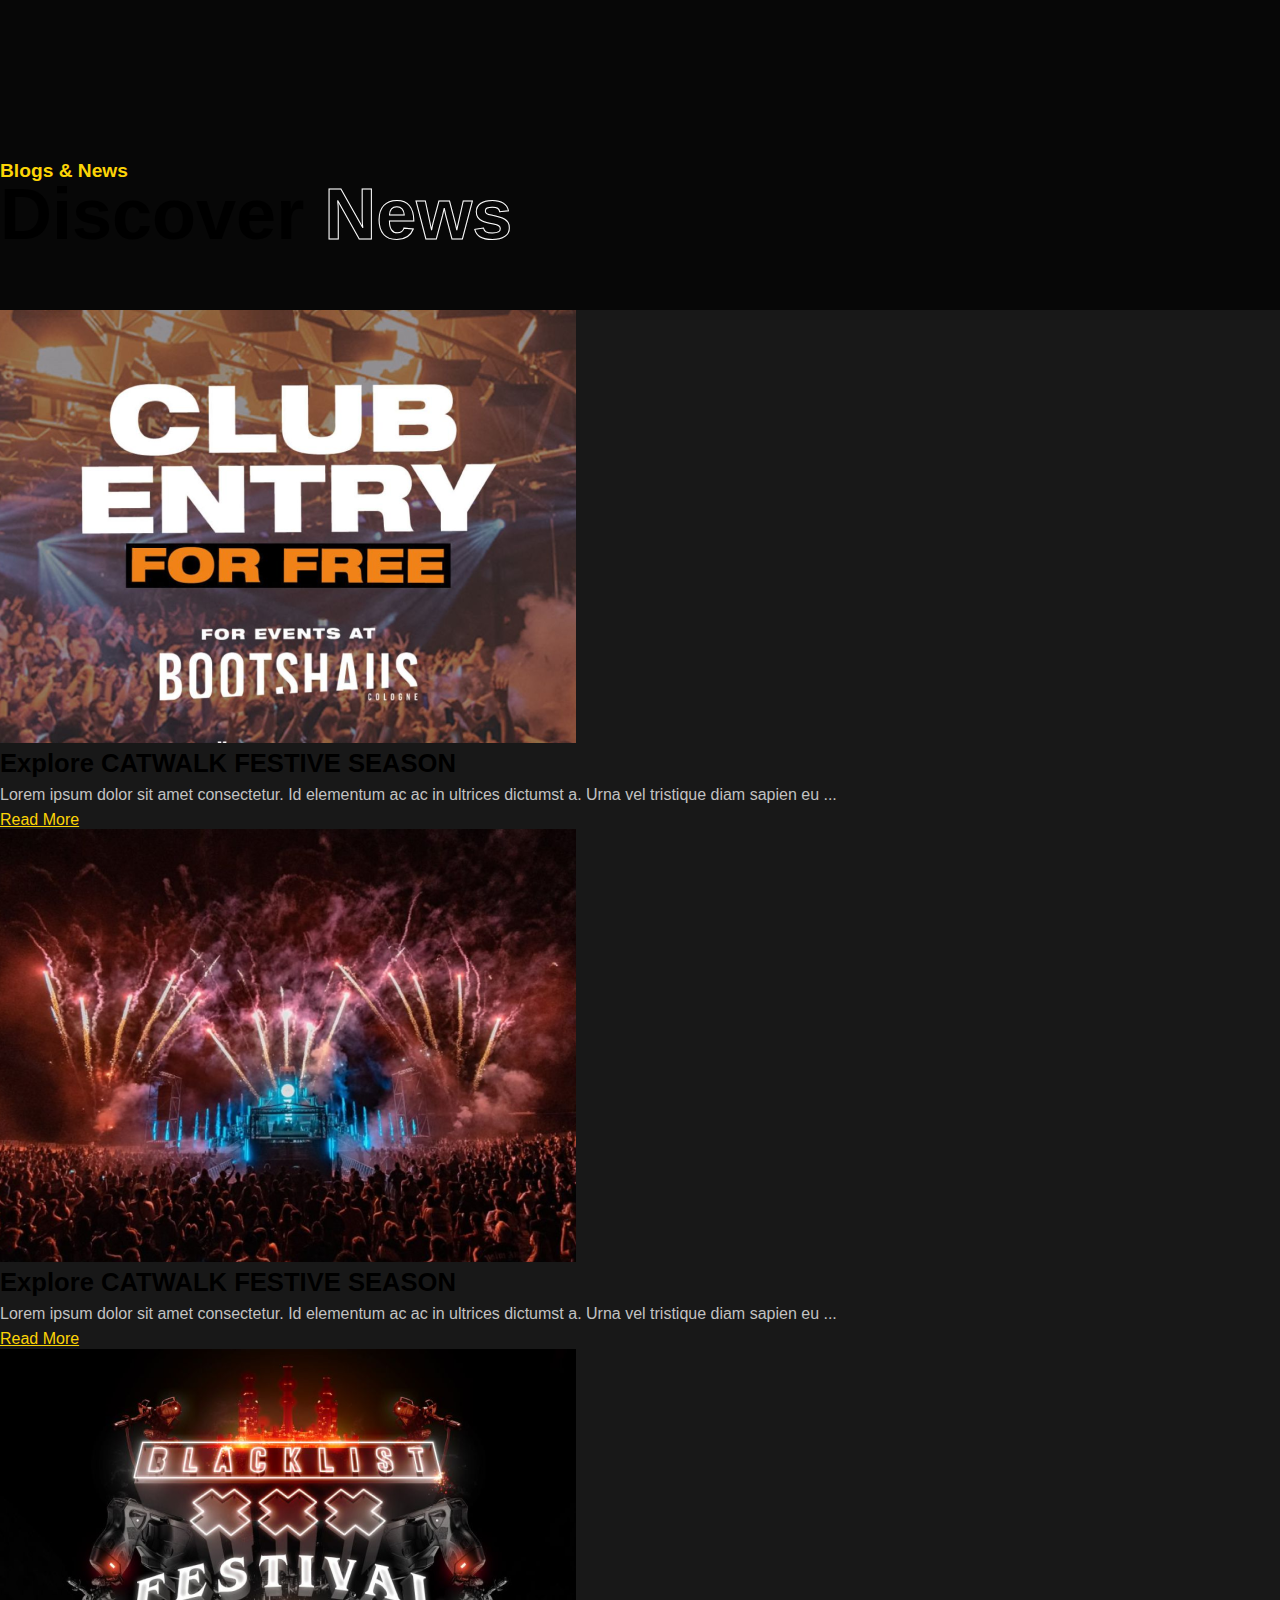
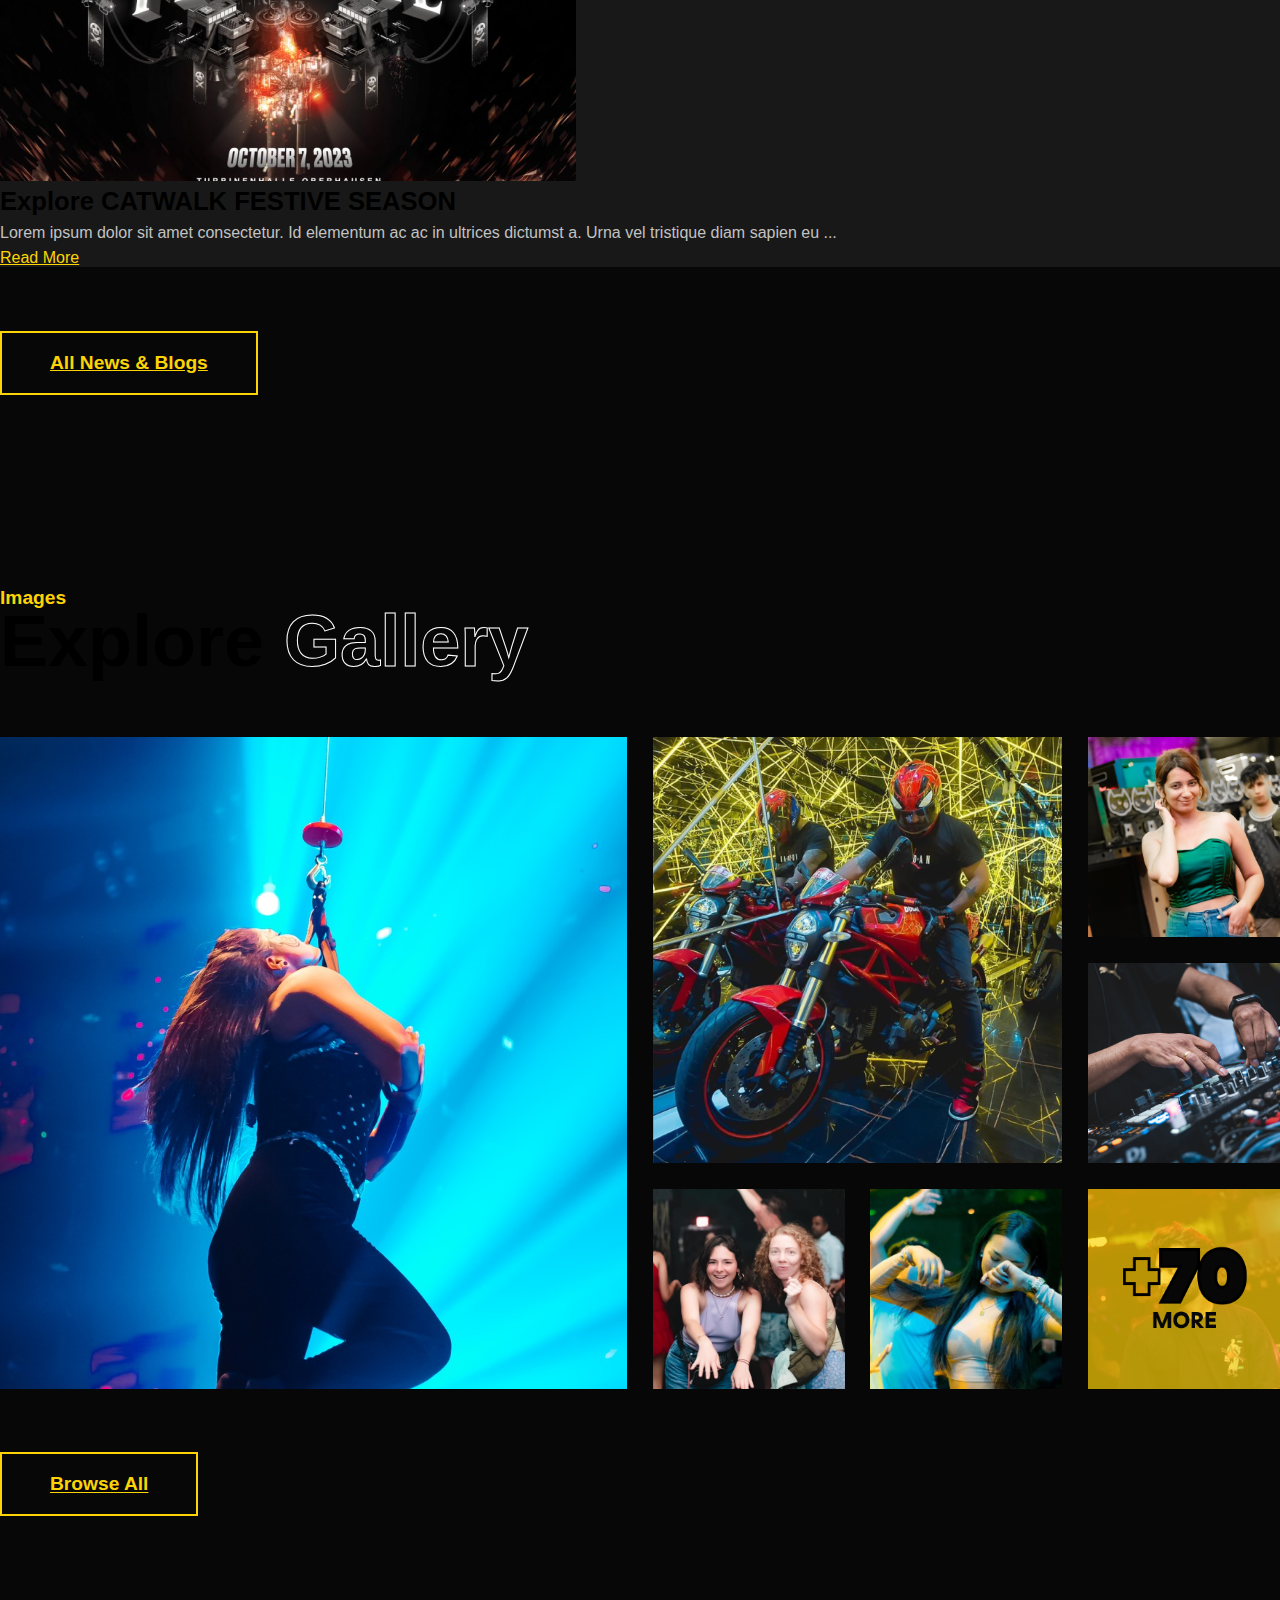
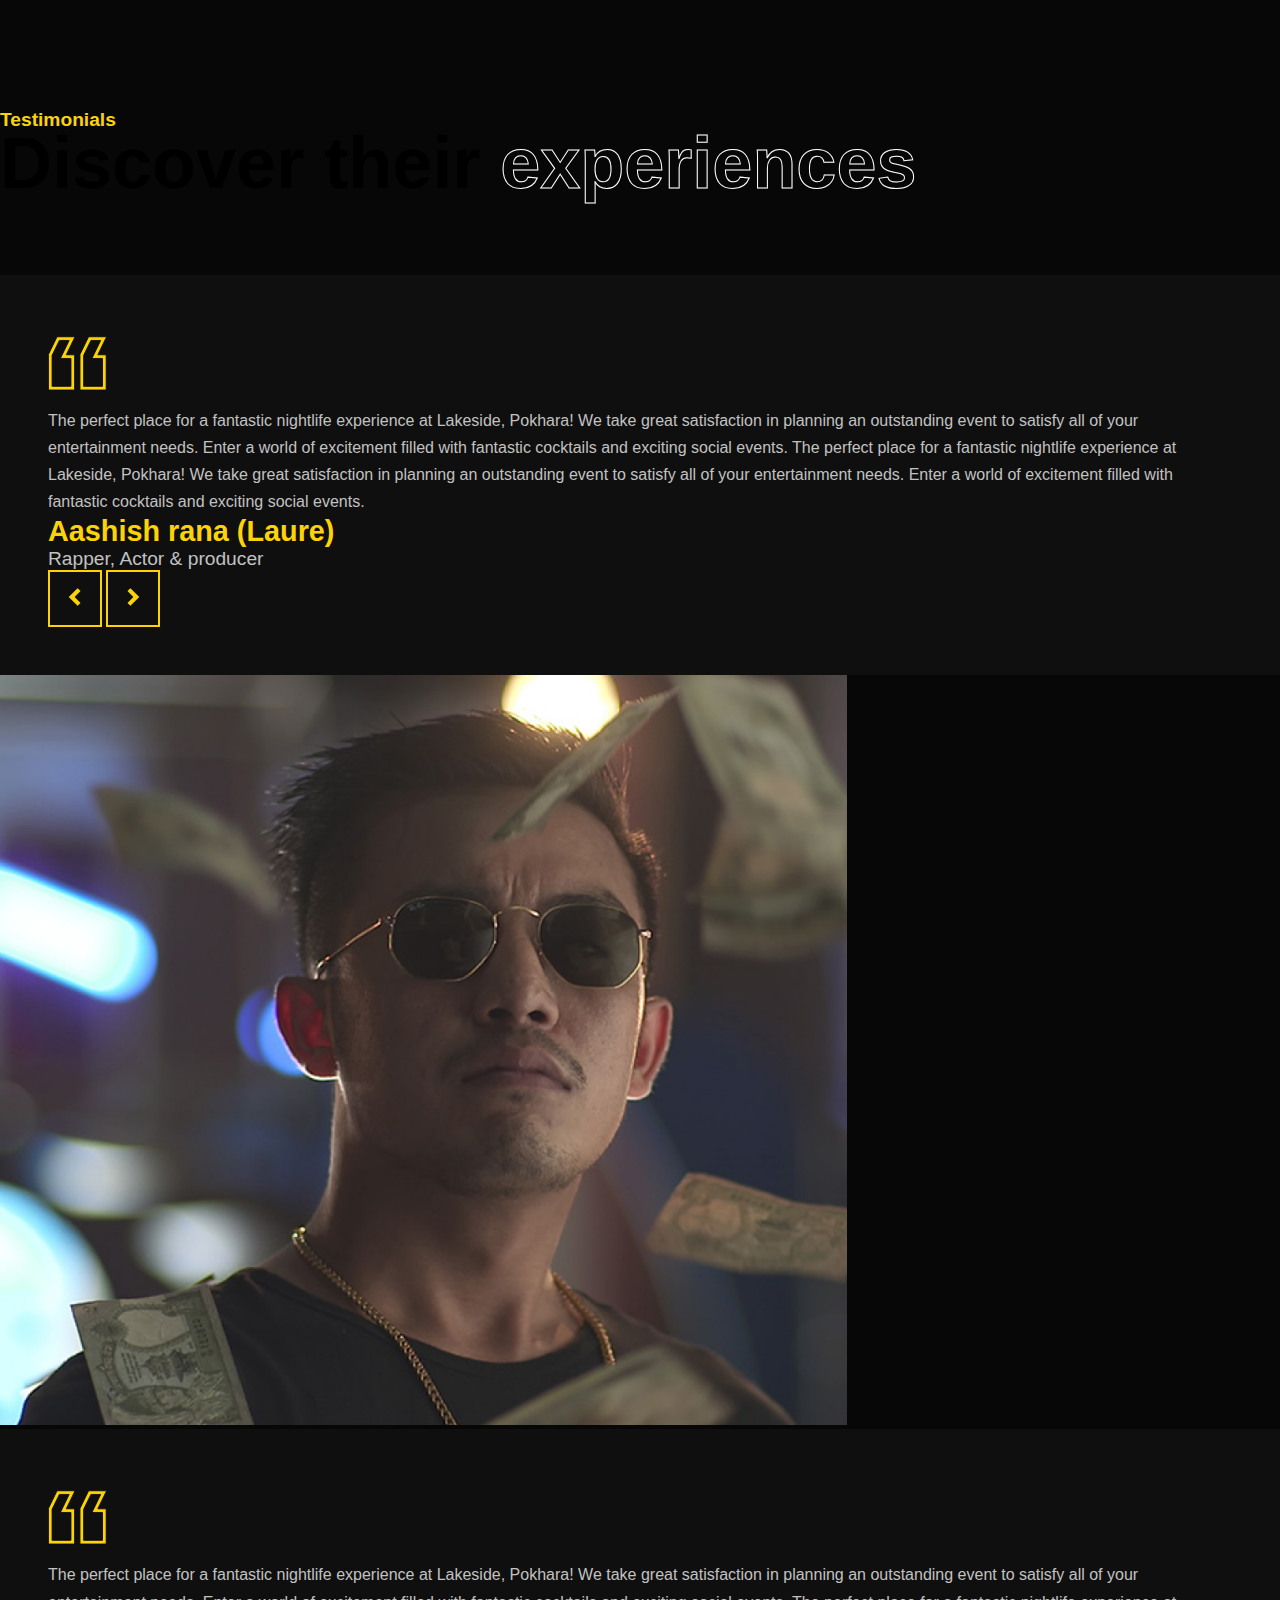
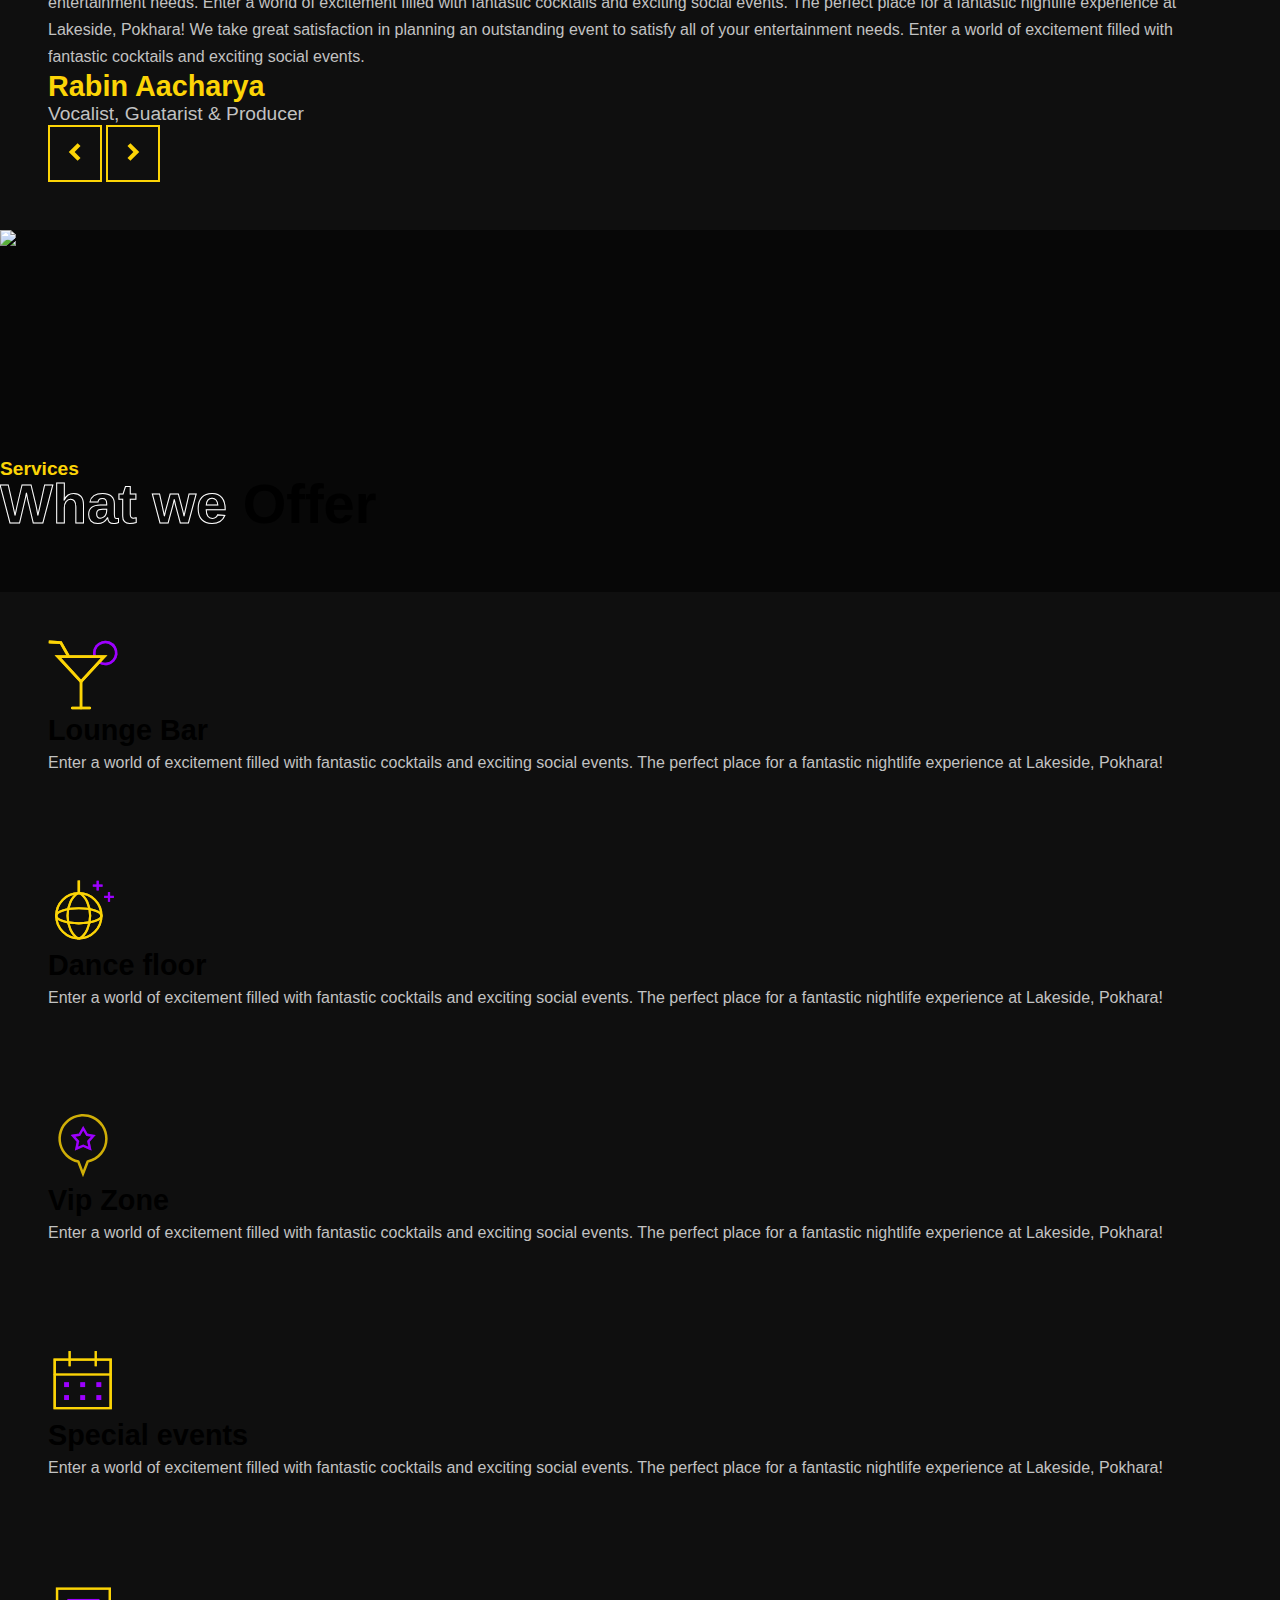
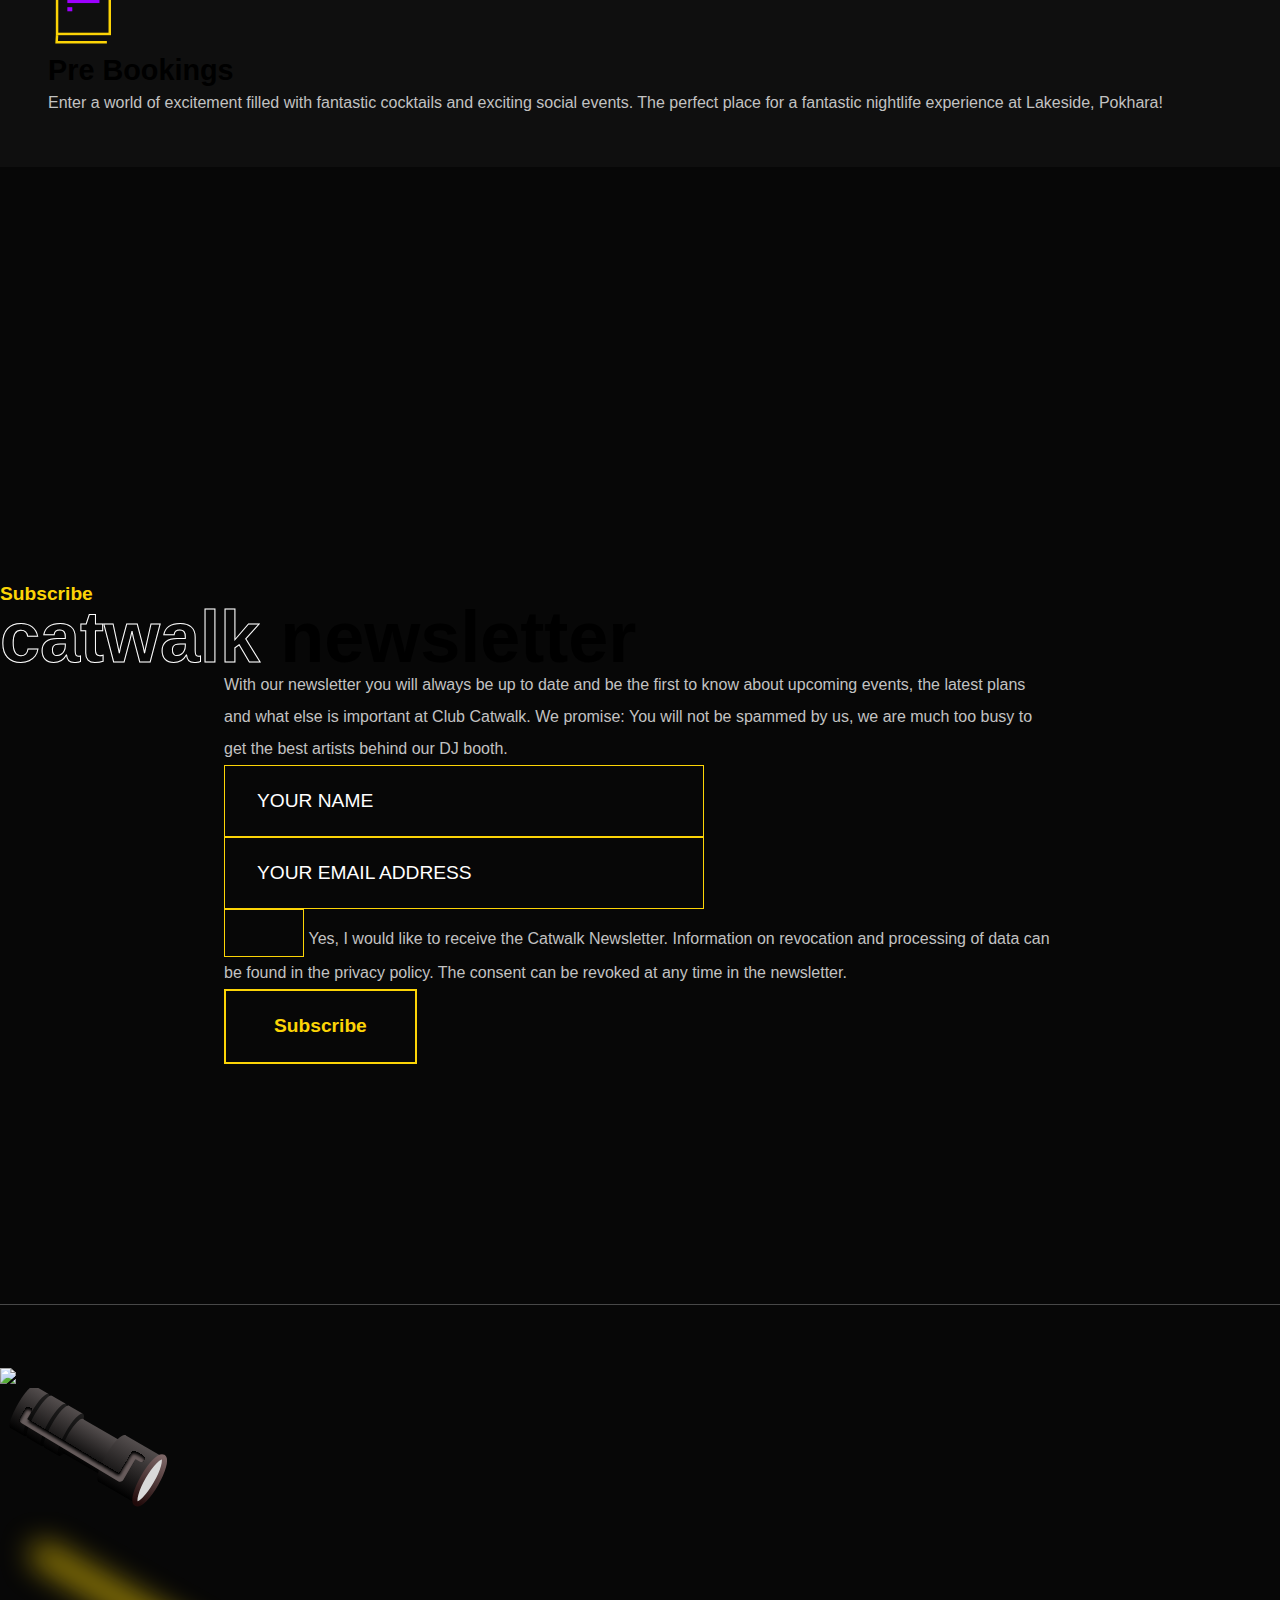
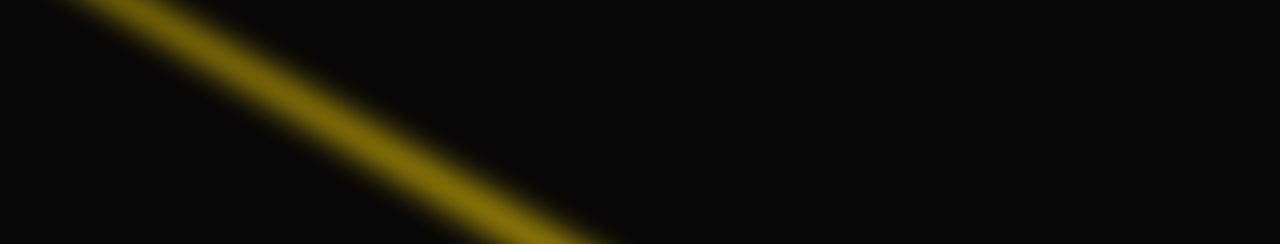
==== commit 1d22db43: "Newsletter changed" ====
--- a/index.html
+++ b/index.html
@@ -3,11 +3,13 @@
 
 <head>
     <title>Catwalk-NightClub</title>
+    <link rel="icon" type="image/x-icon" href="assets/images/favicon.png">
     <!-- Required meta tags -->
     <meta charset="utf-8" />
     <meta name="viewport" content="width=device-width, initial-scale=1, shrink-to-fit=no" />
     <!-- External css -->
     <link rel="stylesheet" href="assets/css/style.css" />
+    <link rel="stylesheet" href="assets/css/grid.css" />
     <!-- Excon font -->
     <link href="https://api.fontshare.com/v2/css?f[]=excon@400,900,700,500,300&display=swap" rel="stylesheet" />
     <!-- Bootstrap CSS v5.2.1 -->
@@ -43,14 +45,11 @@
     <main class="dark">
         <!-- body section -->
         <div class="video position-relative d-inline-block">
-            <!-- <video autoplay muted loop class="w-100 bg-img">
-        <source src="assets/images/video.mp4" type="video/mp4">
-      </video> -->
             <img src="assets/images/Hero.png" class="w-100 bg-img" />
             <div class="overlay text-center">
                 <div class="center">
                     <img src="assets/images/hashtag.svg" class="rotate" />
-                    <img src="assets/images/tagtext.svg" class="hashtext" />
+                    <img src="assets/images/hashtext.svg" class="hashtext" />
                 </div>
             </div>
         </div>
@@ -69,7 +68,7 @@
         <div class="events">
             <div class="title text-uppercase text-white text-center">
                 <h5 class="yellow extra-sm-title">Our Events</h5>
-                <h2 class="main-title">
+                <h2 class="large-title">
                     Upcoming <span class="stroke">Events</span>
                 </h2>
             </div>
@@ -153,7 +152,7 @@
                     </div>
                 </div>
                 <div class="browse text-center">
-                    <a href="#" class="yellow-border small-text text-decoration-none text-uppercase">Browse
+                    <a href="events.html" class="yellow-border small-text text-decoration-none text-uppercase">Browse
                         All Events</a>
                 </div>
             </div>
@@ -163,7 +162,7 @@
         <div class="blogs">
             <div class="title text-uppercase text-white text-center">
                 <h5 class="yellow extra-sm-title">Blogs & News</h5>
-                <h2 class="main-title">Discover <span class="stroke">News</span></h2>
+                <h2 class="large-title">Discover <span class="stroke">News</span></h2>
             </div>
             <div class="blogs-details px-4 px-lg-5 px-xl-5">
                 <div
@@ -212,7 +211,7 @@
                     </div>
                 </div>
                 <div class="browse text-center">
-                    <a href="#" class="yellow-border small-text text-decoration-none text-uppercase">
+                    <a href="news.html" class="yellow-border small-text text-decoration-none text-uppercase">
                         All News & Blogs</a>
                 </div>
             </div>
@@ -222,51 +221,22 @@
         <div class="gallery">
             <div class="title text-uppercase text-white text-center">
                 <h5 class="yellow extra-sm-title">Images</h5>
-                <h2 class="main-title">
+                <h2 class="large-title">
                     Explore <span class="stroke">Gallery</span>
                 </h2>
             </div>
             <div class="gallery-details px-4 px-lg-5 px-xl-5">
-                <!-- Gallery -->
-                <div class="row">
-                    <div class="col-12 col-lg-6 col-xl-6 px-4 px-md-3 mb-3 mb-lg-0 mb-xl-0 p-xl-0 px-xl-0 left-col">
-                        <img src="assets/images/gallery1.png" class="w-100 pointer">
-                    </div>
-                    <div class="col-12 col-lg-6 col-xl-6 right-col d-flex flex-column gap-3 gap-md-0 gap-lg-3 gap-xl-3">
-                        <div class="mid-col d-flex gap-3">
-                            <div class="mid-large mb-3 mb-lg-0 mb-xl-0">
-                                <img src="assets/images/gallery2.png" class="w-100 pointer">
-                            </div>
-                            <div class="side-img d-flex flex-column gap-3 p-0">
-                                <img src="assets/images/gallery3.png" class="w-100 pointer">
-                                <img src="assets/images/gallery4.png" class="w-100 pointer">
-                            </div>
-                            <div class="show row gap-3 mb-1 mb-lg-0 mb-xl-0">
-                                <div class="col p-0">
-                                    <img src="assets/images/gallery3.png" class="w-100 pointer">
-                                </div>
-                                <div class="col p-0">
-                                    <img src="assets/images/gallery4.png" class="w-100 pointer">
-                                </div>
-                            </div>
-                        </div>
-                        <div class="end-row d-flex flex-row gap-3 p-0 mb-4 mb-lg-0 mb-xl-0">
-                            <img src="assets/images/gallery6.png" class="w-100 pointer">
-                            <img src="assets/images/gallery7.png" class="w-100 pointer">
-                        </div>
-                        <div class="show row gap-3">
-                            <div class="col p-0">
-                                <img src="assets/images/gallery6.png" class="w-100 pointer">
-                            </div>
-                            <div class="col p-0">
-                                <img src="assets/images/gallery7.png" class="w-100 pointer">
-                            </div>
-                        </div>
-                    </div>
-                </div>
-                <!-- Gallery -->
+                <div class="gallery-grid">
+                    <div class="grid-item one"></div>
+                    <div class="grid-item two"></div>
+                    <div class="grid-item three"></div>
+                    <div class="grid-item four"></div>
+                    <div class="grid-item five"></div>
+                    <div class="grid-item six"></div>
+                    <div class="grid-item seven"></div>
+                </div>
                 <div class="browse text-center">
-                    <a href="#" class="yellow-border small-text text-decoration-none text-uppercase">
+                    <a href="galleries.html" class="yellow-border small-text text-decoration-none text-uppercase">
                         Browse All</a>
                 </div>
             </div>
@@ -276,7 +246,7 @@
         <div class="testimonial">
             <div class="title text-uppercase text-white text-center px-4 px-md-0 px-lg-0 px-xl-0">
                 <h5 class="yellow extra-sm-title mb-1 mb-md-3 mb-lg-3 mb-xl-3">Testimonials</h5>
-                <h2 class="main-title">
+                <h2 class="large-title">
                     Discover their <span class="stroke">experiences</span>
                 </h2>
             </div>
@@ -657,9 +627,8 @@
         </div>
         <!-- service section -->
         <!-- newsletter section -->
-        <div class="newsletter position-relative">
-            <img src="assets/images/newsletter.png" class="w-100 " alt="">
-            <div class="newsletter-contents position-absolute d-flex flex-column">
+        <div class="newsletter ">
+            <div class="newsletter-contents d-flex flex-column">
                 <div class="title text-center text-white">
                     <h5 class="yellow text-uppercase extra-sm-title mb-1 mb-md-3 mb-lg-3 mb-xl-3">Subscribe</h5>
                     <h2 class="large-title text-uppercase px-3 px-md-0 px-lg-0 px-xl-0 mb-1 mb-md-2 mb-lg-3 mb-xl-3">
@@ -884,7 +853,7 @@
                     </defs>
                 </svg>
                 <div class="light position-absolute">
-                    <svg height="2000" viewBox="0 0 1400 2000" fill="none" xmlns="http://www.w3.org/2000/svg">
+                    <svg height="2000" viewBox="0 0 2000 2000" fill="none" xmlns="http://www.w3.org/2000/svg">
                         <g filter="url(#filter0_f_213_156)">
                             <path
                                 d="M32.6573 36.8571C35.7997 31.4143 42.7353 29.5112 48.2154 32.5881L3315.9 1867.27C3326.18 1873.04 3329.77 1886.1 3323.87 1896.31L3288.6 1957.41C3282.7 1967.62 3269.6 1971.04 3259.46 1965.03L36.7393 52.4652C31.3346 49.2577 29.5149 42.2999 32.6573 36.8571V36.8571Z"
--- a/assets/css/style.css
+++ b/assets/css/style.css
@@ -24,6 +24,7 @@
 
 .bg-yellow {
     background: #FCD406;
+    border: 2px solid #FCD406;
 }
 .thin-grey{
     color: #c2c2c2;
@@ -35,7 +36,7 @@
 .large-title{
     font-size: 4.5rem;
     font-weight: 800;
-    line-height: 3rem;
+    line-height: 4rem;
 }
 .main-title {
     font-size: 3.5rem;
@@ -45,7 +46,7 @@
 
 .mid-title {
     font-size: 2rem;
-    font-weight: 800;
+    font-weight: 700;
     line-height: 2.5rem;
 }
 
@@ -59,7 +60,10 @@
     font-weight: 600;
     line-height: 2rem;
 }
-
+.author-title{
+    font-size: 1.5rem;
+    font-weight: 700;
+}
 .extra-sm-title {
     font-size: 1.2rem;
     font-weight: 600;
@@ -96,7 +100,7 @@
 }
 .paragraph{
     font-size: 1rem;
-    line-height: 1.6rem;
+    line-height: 2rem;
 }
 
 .stroke {
@@ -114,7 +118,7 @@
 .yellow-border {
     color: #FCD406;
     background: #070707;
-    border: 1px solid #FCD406;
+    border: 2px solid #FCD406;
     transition: .3s ease-in;
 }
 
@@ -127,6 +131,15 @@
 }
 .card:hover{
     scale:1.02;
+}
+.gap2{
+    gap: 2rem;
+}
+.gap3{
+    gap: 3rem;
+}
+.gap4{
+    gap: 4rem;
 }
 /* Custom classes */
 
@@ -151,8 +164,8 @@
 }
 
 .bar svg,.ticket svg{
-    height: 35px;
-    width: 35px;
+    height: 40px;
+    width: 40px;
 }
 
 .bar svg path,
@@ -173,7 +186,7 @@
 }
 
 .logo img{
-    width: 170px;
+    width: 200px;
 }
 /* Navbar design */
 /* Slide down design */
@@ -211,8 +224,8 @@
 }
 
 .overlay img.rotate {
-    width:200px;
-    height:200px;
+    width:250px;
+    height:250px;
     animation: rotate 15s linear infinite;
 }
 .overlay .center{
@@ -231,8 +244,8 @@
     }
   }
   .overlay img.hashtext {
-    width:80px;
-    height:80px;
+    width:100px;
+    height:100px;
     position: absolute;
     top:0;
     bottom: 0;
@@ -249,7 +262,7 @@
 /* Body design */
 /* Events design */
 .browse, .testimonial-details{
-    margin: 5rem 0 8rem 0;
+    margin: 5rem 0 10rem 0;
 }
 .browse a, .subscribe{
     padding: 1.2rem 3rem;
@@ -363,19 +376,13 @@
 /* service design */
 
 /* newsletter design */
-.newsletter img{
-    height: 130vh;
-    object-fit: cover;
-    margin-bottom: 1rem;
-}
-.newsletter .newsletter-contents{
-    position: absolute;
-    z-index: 1;
-    top:20%;
-    left: 0;
-    right: 0;
-    margin: auto;
-}
+.newsletter{
+    background: url(../images/newsletter.png) no-repeat;
+    background-position: center;
+    background-size: cover;
+    padding: 15rem 0;
+}
+
 .newsletter-contents .title .paragraph{
     width: 65%;
     margin: auto;
@@ -466,14 +473,15 @@
     top:40%;
     left:55%;
 }
+
 .blue-torch{
     top:0;
     right:-3%;
     z-index: 1;
 }
 .blue-torch .light{
-    top:55%;
-    right:50%;
+    top:40%;
+    right:40%;
 }
 footer .end-content{
     margin-top: 4rem;
@@ -508,10 +516,10 @@
         transform: translateY(0) rotate(0deg);
     }
     20% {
-        transform: translateY(0) rotate(-20deg);
+        transform: translateY(-20px) translateX(10px) rotate(-20deg);
     }
     40% {
-        transform: translateY(-1px) rotate(-10deg);
+        transform: translateY(-10px)  rotate(-10deg);
     }
     60% {
         transform: translateY(5px) rotate(0deg);
@@ -530,13 +538,13 @@
         transform: translateY(0) rotate(0deg);
     }
     20% {
-        transform: translateY(0) rotate(-20deg);
+        transform: translateY(10px) translateX(20px) rotate(-20deg);
     }
     40% {
         transform: translateY(-5px) rotate(10deg);
     }
     60% {
-        transform: translateY(-10px) rotate(40deg);
+        transform: translateY(-20px) translateX(-30px) rotate(40deg);
     }
     80% {
         transform: translateY(-15px) rotate(20deg);
@@ -574,6 +582,15 @@
 }
 @media (max-width:992px)
 {
+    .testimonial-details .overlay{
+        width: 100%;
+        height: 30%;
+        left: 0;
+        right: 0;
+        margin: auto;
+        bottom: 0;
+        background-image: linear-gradient(to top, rgba(7, 7, 7, 1) 10%, rgba(255, 255, 255, 0) 100%);
+    }
     .testimonial-details .row{
         display: flex;
         width: 100%;
@@ -592,9 +609,7 @@
     .newsletter-form form{
         width: 60%;
     }
-    .newsletter img{
-        height: 140vh;
-    }
+
 }
 @media (max-width:900px) {
     .club-description .container{
@@ -609,21 +624,21 @@
     .browse{
         margin: 3rem 0 5rem 0;
     }
+    
     .testimonial-img{
         height: 600px;
     }
     .service-details{
         margin-bottom: 5rem;
     }
+    .newsletter{
+        padding: 10rem 0;
+    }
     .newsletter-contents .title .paragraph{
         width: 70%;
     }
 }
 @media (max-width:767px) {
-    .overlay img.rotate{
-        height: 180px;
-        width: 180px;
-    }
     .main-title{
         line-height: 4rem;
     }
@@ -666,9 +681,6 @@
     }
     .newsletter .newsletter-contents{
         top:15%;
-    }
-    .newsletter img{
-        height: 120vh;
     }
     footer{
         height: 50vh;
@@ -683,6 +695,7 @@
     .logo img{
         width: 100px;
     }
+    
     .extra-sm-title{
         font-size: 1rem;
     }
@@ -723,11 +736,15 @@
     .overlay{
         background-image: linear-gradient(to top, rgba(7, 7, 7, 1) 10%, rgba(255, 255, 255, 0) 100%);
     }
+    .overlay img.rotate{
+        height: 200px;
+        width: 200px;
+    }
     .overlay img.hashtext{
-        width: 60px;
-        height: 60px;
-    }
-    .event-details, .blogs-details, .gallery-details,.testimonial-details, .service-details {
+        width: 70px;
+        height: 70px;
+    }
+    .event-details, .blogs-details, .gallery-details,.testimonial-details, .service-details{
         margin-top: 2rem;
     }
     .event-details .row .card .box {
@@ -768,7 +785,7 @@
         line-height: 1.8rem;
     }
     .newsletter-form .form-group input:not(#checkbox){
-        width: 25rem;
+        width: 100%;
     }
     .newsletter-form .form-group input::placeholder{
         font-size: 1rem;
@@ -788,9 +805,6 @@
     .newsletter-form form{
         width: 90%;
     }
-    .newsletter img{
-        height: 110vh;
-    }
     footer::before{
         margin-bottom: 2rem;
     }
@@ -806,23 +820,24 @@
         left:40%;
     }
     @keyframes moveYellow {
+        20% {
+            transform: translateY(-10px) rotate(-20deg);
+        }
         80% {
-            transform: translateY(15px) translateX(-10px) rotate(40deg);
+            transform: translateY(15px) translateX(-10px) rotate(30deg);
         }
     }
     .blue-torch{
-        right:-3.5%;
+        top:2%;
+        right:-3%;
     }
     .blue-torch .light{
         top:20%;
         right:30%;
     }
     @keyframes moveBlue {
-        0%,100%{
-            transform: translateY(0) rotate(0deg);
-        }
         20% {
-            transform: translateY(0) rotate(-30deg);
+            transform: translateY(0) translateX(20px) rotate(-30deg);
         }
         40% {
             transform: translateY(-5px) rotate(10deg);
@@ -883,6 +898,7 @@
     }
     .overlay .center{
         top:0;
+        bottom: auto;
     }
     .overlay img.hashtext{
         bottom:15%
@@ -921,6 +937,9 @@
         width: 25px;
         height: 25px;
     }
+    .newsletter{
+        padding: 5rem 0;
+    }
     .newsletter-contents{
         gap:4rem
     }
@@ -929,7 +948,6 @@
         line-height: 1.6rem;
     }
     .newsletter-form .form-group input:not(#checkbox){
-        width: 100%;
         height: 3.5rem;
         font-size: 0.8rem;
     }
@@ -959,6 +977,9 @@
     .subscribe{
         padding: 0.7rem 2rem;
     }
+    footer{
+        height: 40vh;
+    }
     .yellow-torch .torch>svg, .blue-torch .torch>svg{
         width: 120px;
         height: 60px;
@@ -973,30 +994,26 @@
     
 }
 @media (max-width:400px) {
-
+    .video{
+        height: 100vh;
+    }
     .overlay{
-        bottom: 3%;
+        bottom: 5%;   
     }
     .overlay img.hashtext{
-        bottom: 0;
+        bottom: 10%;
     }
     .large-title{
         font-size: 1.8rem;
     }
-    .newsletter img{
-        height: 110vh;
-    }
-}
-@media screen and (min-width: 360px) and (max-width: 380px)  {
-    .newsletter img{
-        height: 145vh;
-    }
-}
-
-
-
-
-
-
-
-
+   
+}
+
+
+
+
+
+
+
+
+
--- a/assets/css/grid.css
+++ b/assets/css/grid.css
@@ -0,0 +1,136 @@
+* {
+  margin: 0;
+  padding: 0;
+  box-sizing: border-box;
+}
+
+.gallery-grid {
+  /* padding: 2rem; */
+  display: grid;
+  grid-template-columns: auto auto auto auto auto auto;
+  gap: 1.6rem;
+}
+
+.grid-item {
+  height: 200px;
+}
+
+.one {
+  background-image: url(../images/gallery1.png);
+  grid-column-start: 1;
+  grid-column-end: 4;
+  grid-row-start: 1;
+  grid-row-end: 4;
+  background-size: cover;
+  background-position: center;
+  height: 100%;
+}
+
+.two {
+  background-size: cover;
+  background-position: center;
+  background-image: url(../images/gallery2.png);
+  grid-column-start: 4;
+  grid-column-end: 6;
+  grid-row-start: 1;
+  grid-row-end: 3;
+  height: 100%;
+}
+
+.three {
+  background-size: cover;
+  background-position: center;
+  grid-column-start: 6;
+  grid-column-end: 7;
+  background-image: url(../images/gallery3.png);
+}
+
+.four {
+  background-size: cover;
+  background-position: center;
+  background-image: url(../images/gallery4.png);
+}
+
+.five {
+  background-size: cover;
+  background-position: center;
+  background-image: url(../images/gallery5.png);
+}
+
+.six {
+  background-size: cover;
+  background-position: center;
+  background-image: url(../images/gallery6.png);
+}
+
+.seven {
+  background-size: cover;
+  background-position: center;
+  background-image: url(../images/gallery7.png);
+}
+
+@media (max-width: 1200px) {
+  .gallery-grid {
+    grid-template-columns: auto auto;
+  }
+
+  .grid-item {
+    height: 500px;
+  }
+
+  .one {
+    grid-column-start: 1;
+    grid-column-end: 2;
+  }
+
+  .two {
+    grid-column-start: 2;
+    grid-column-end: 3;
+  }
+
+  .three {
+    grid-column-start: 1;
+    grid-column-end: 2;
+  }
+}
+
+@media (max-width: 768px) {
+  .gallery-grid {
+    grid-template-columns: auto;
+  }
+  .grid-item {
+    height: 700px;
+  }
+
+  .one {
+    grid-column-start: 1;
+    grid-column-end: 2;
+    grid-row-start: 1;
+    grid-row-end: 2;
+  }
+
+  .two {
+    grid-column-start: 1;
+    grid-column-end: 2;
+    grid-row-start: 2;
+    grid-row-end: 3;
+  }
+
+  .three {
+    grid-column-start: 1;
+    grid-column-end: 2;
+  }
+}
+@media (max-width:600px) {
+  .grid-item {
+    height: 500px;
+  }
+}
+@media (max-width:480px) {
+  .grid-item {
+    height: 350px;
+  }
+}
+
+
+
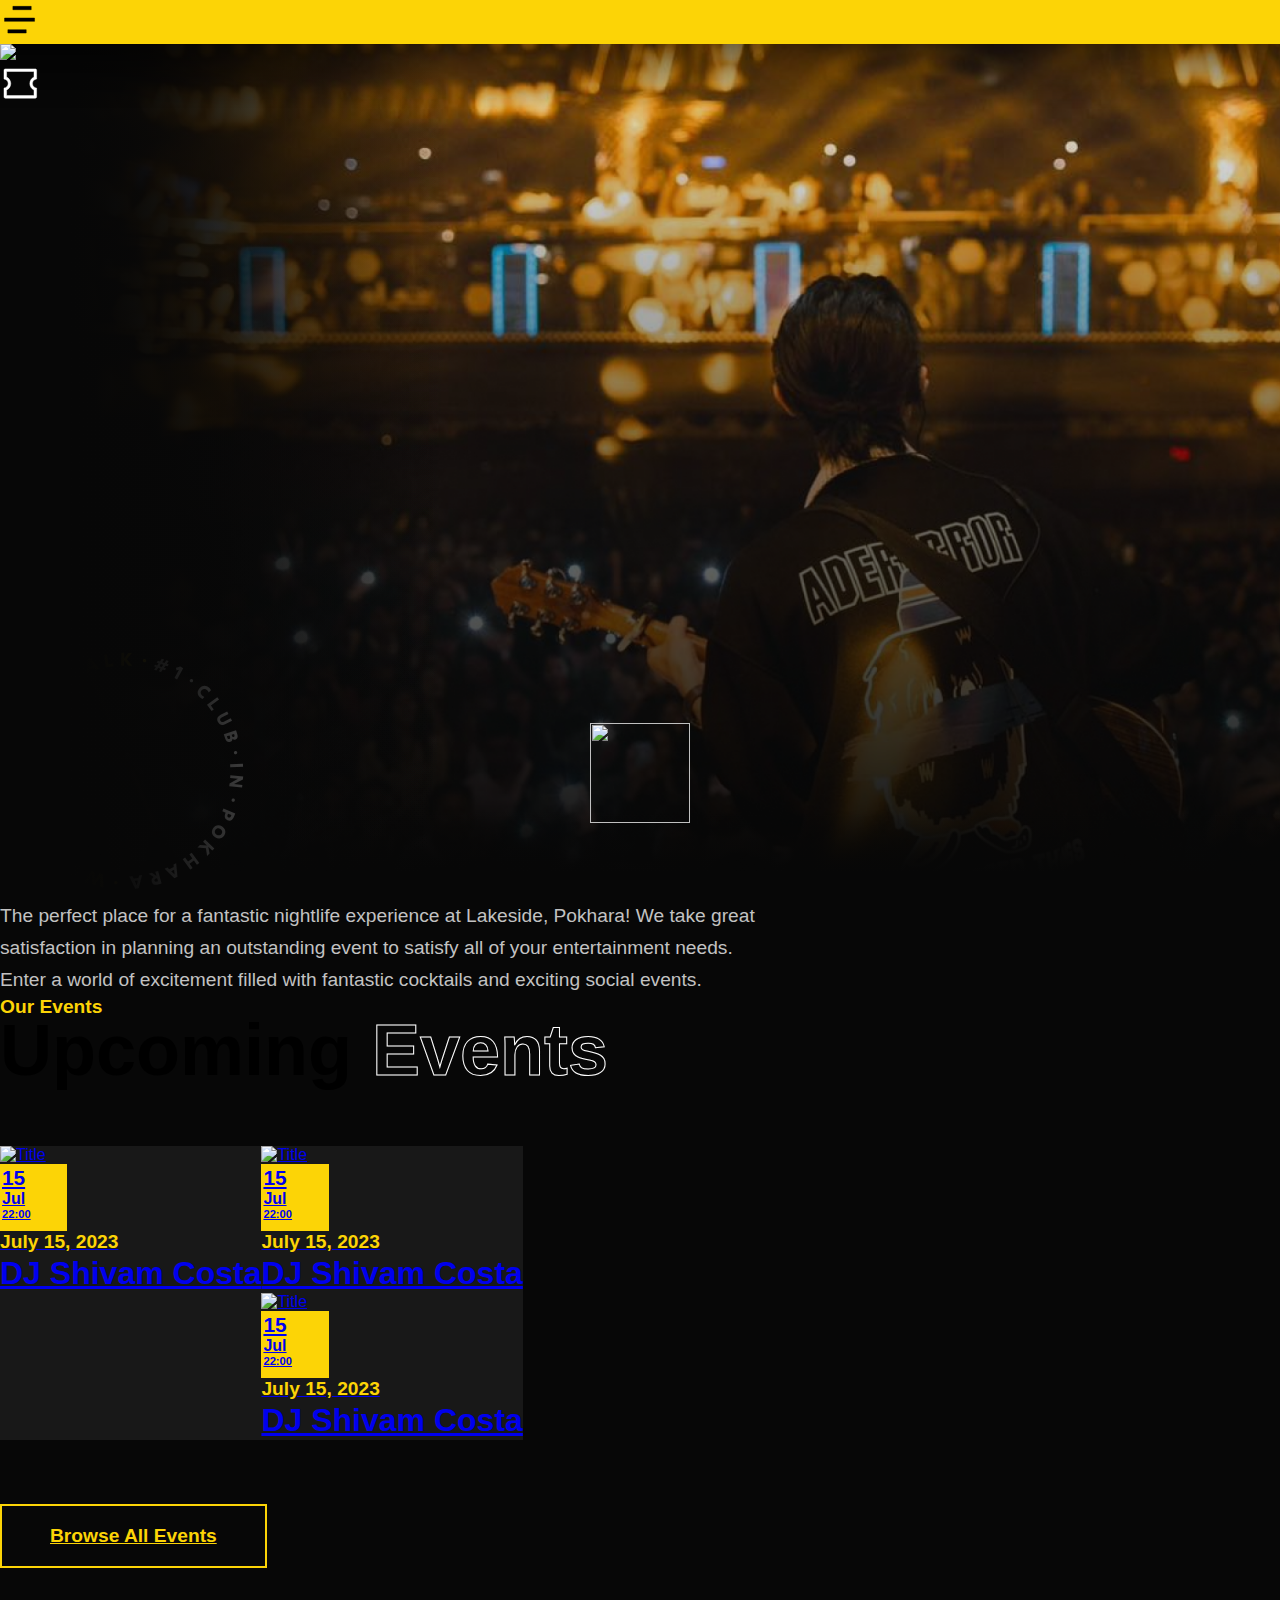
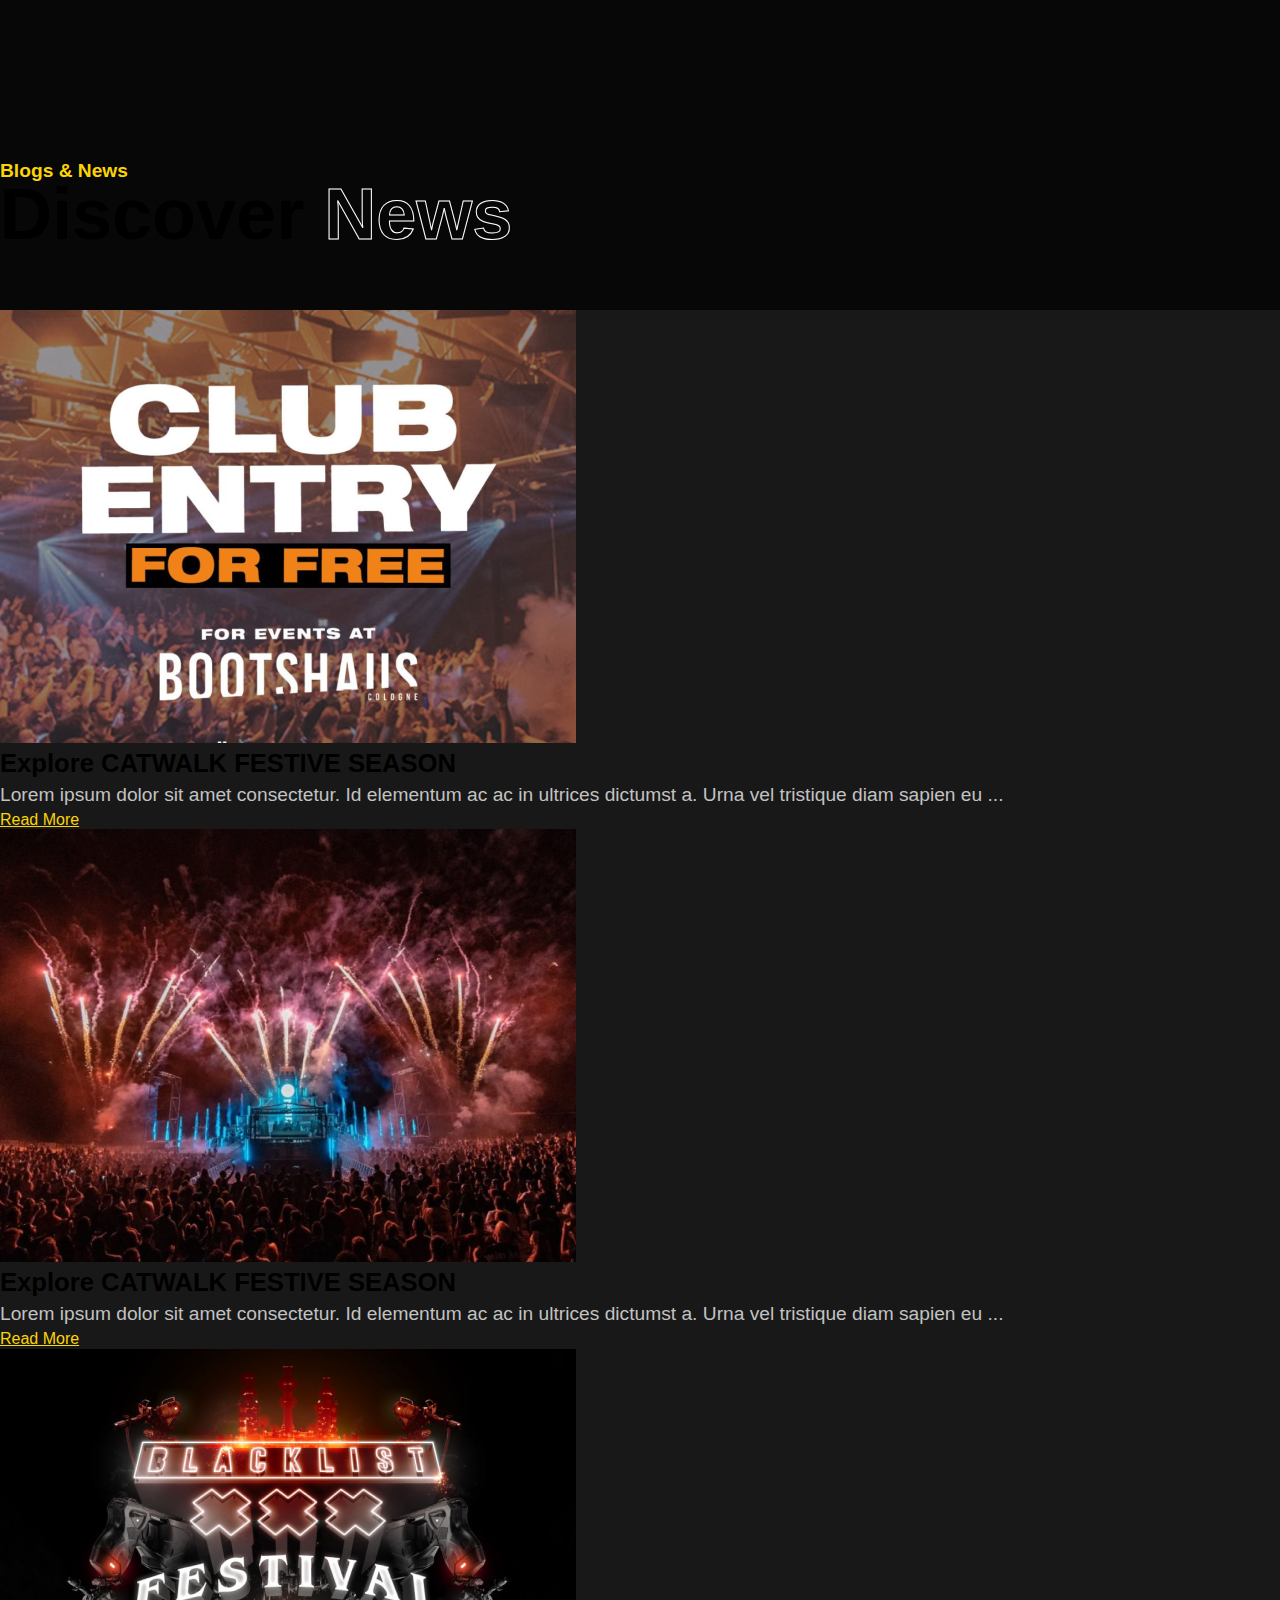
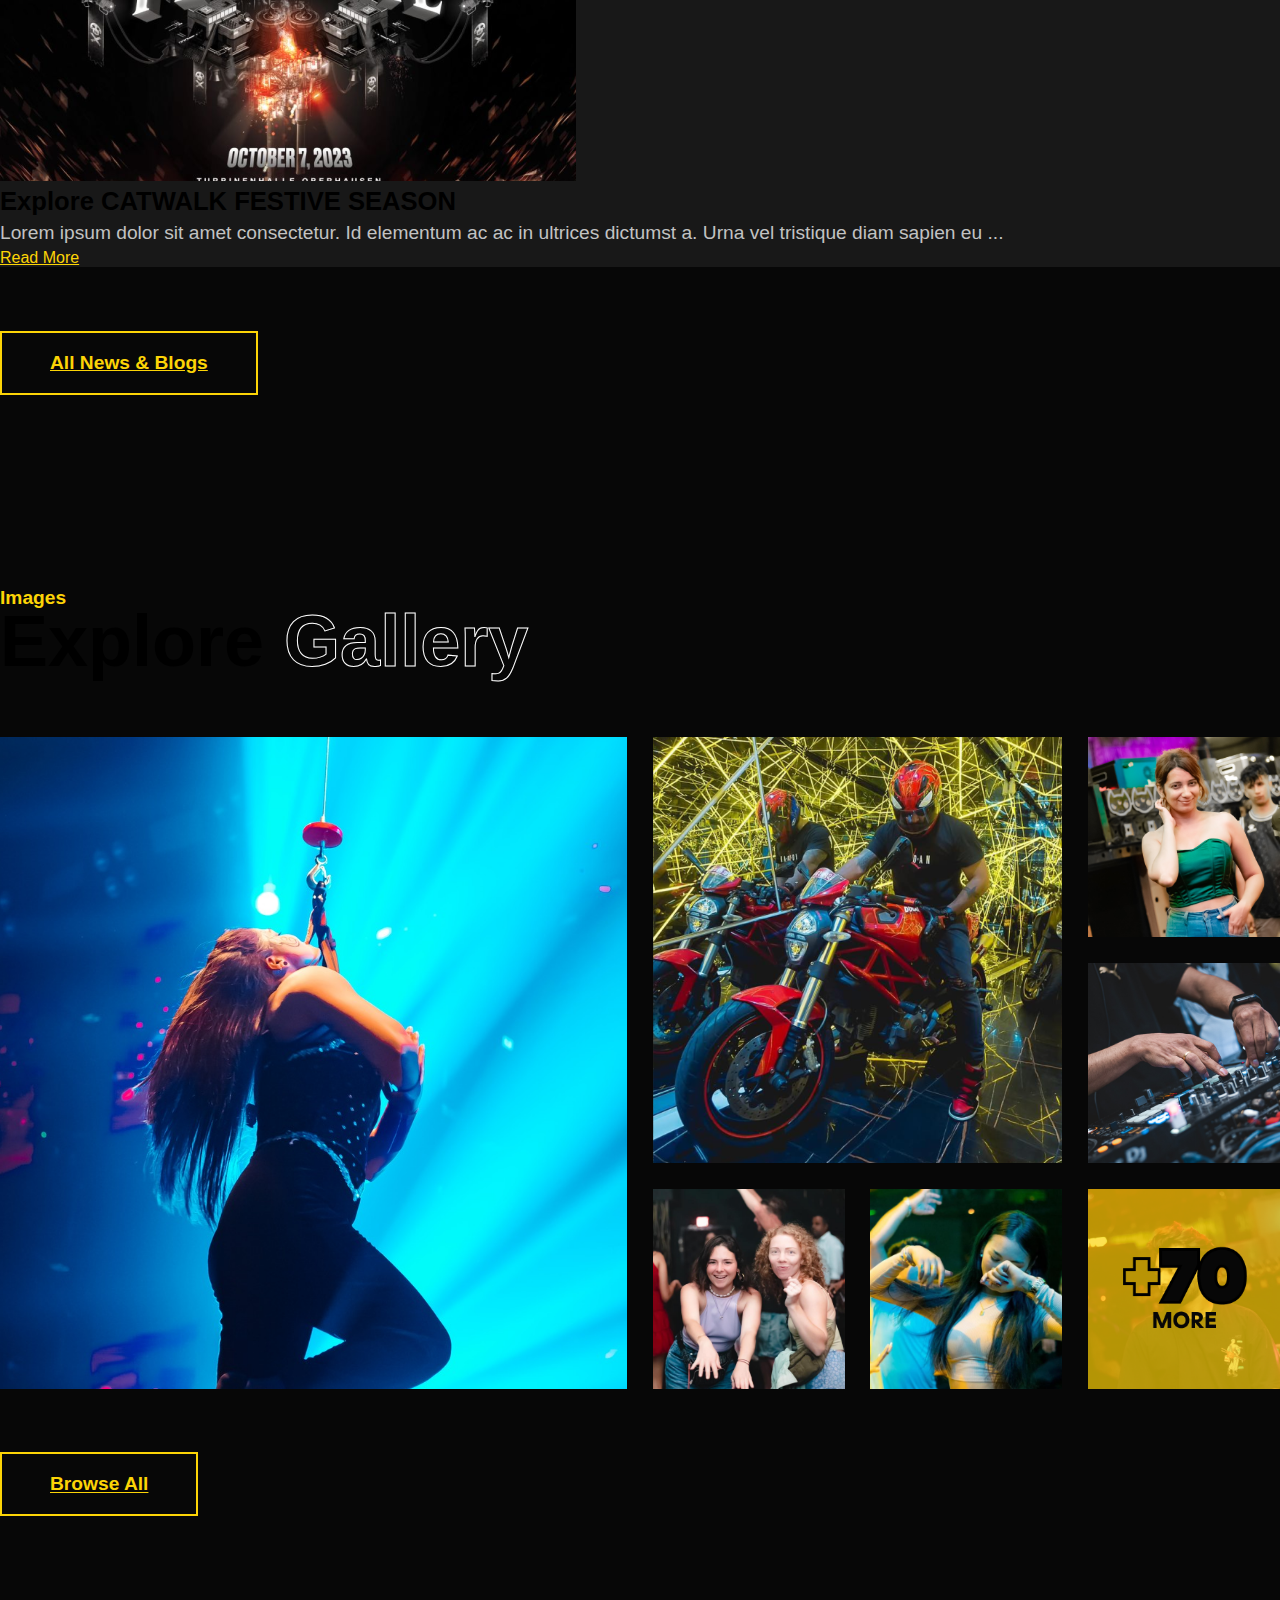
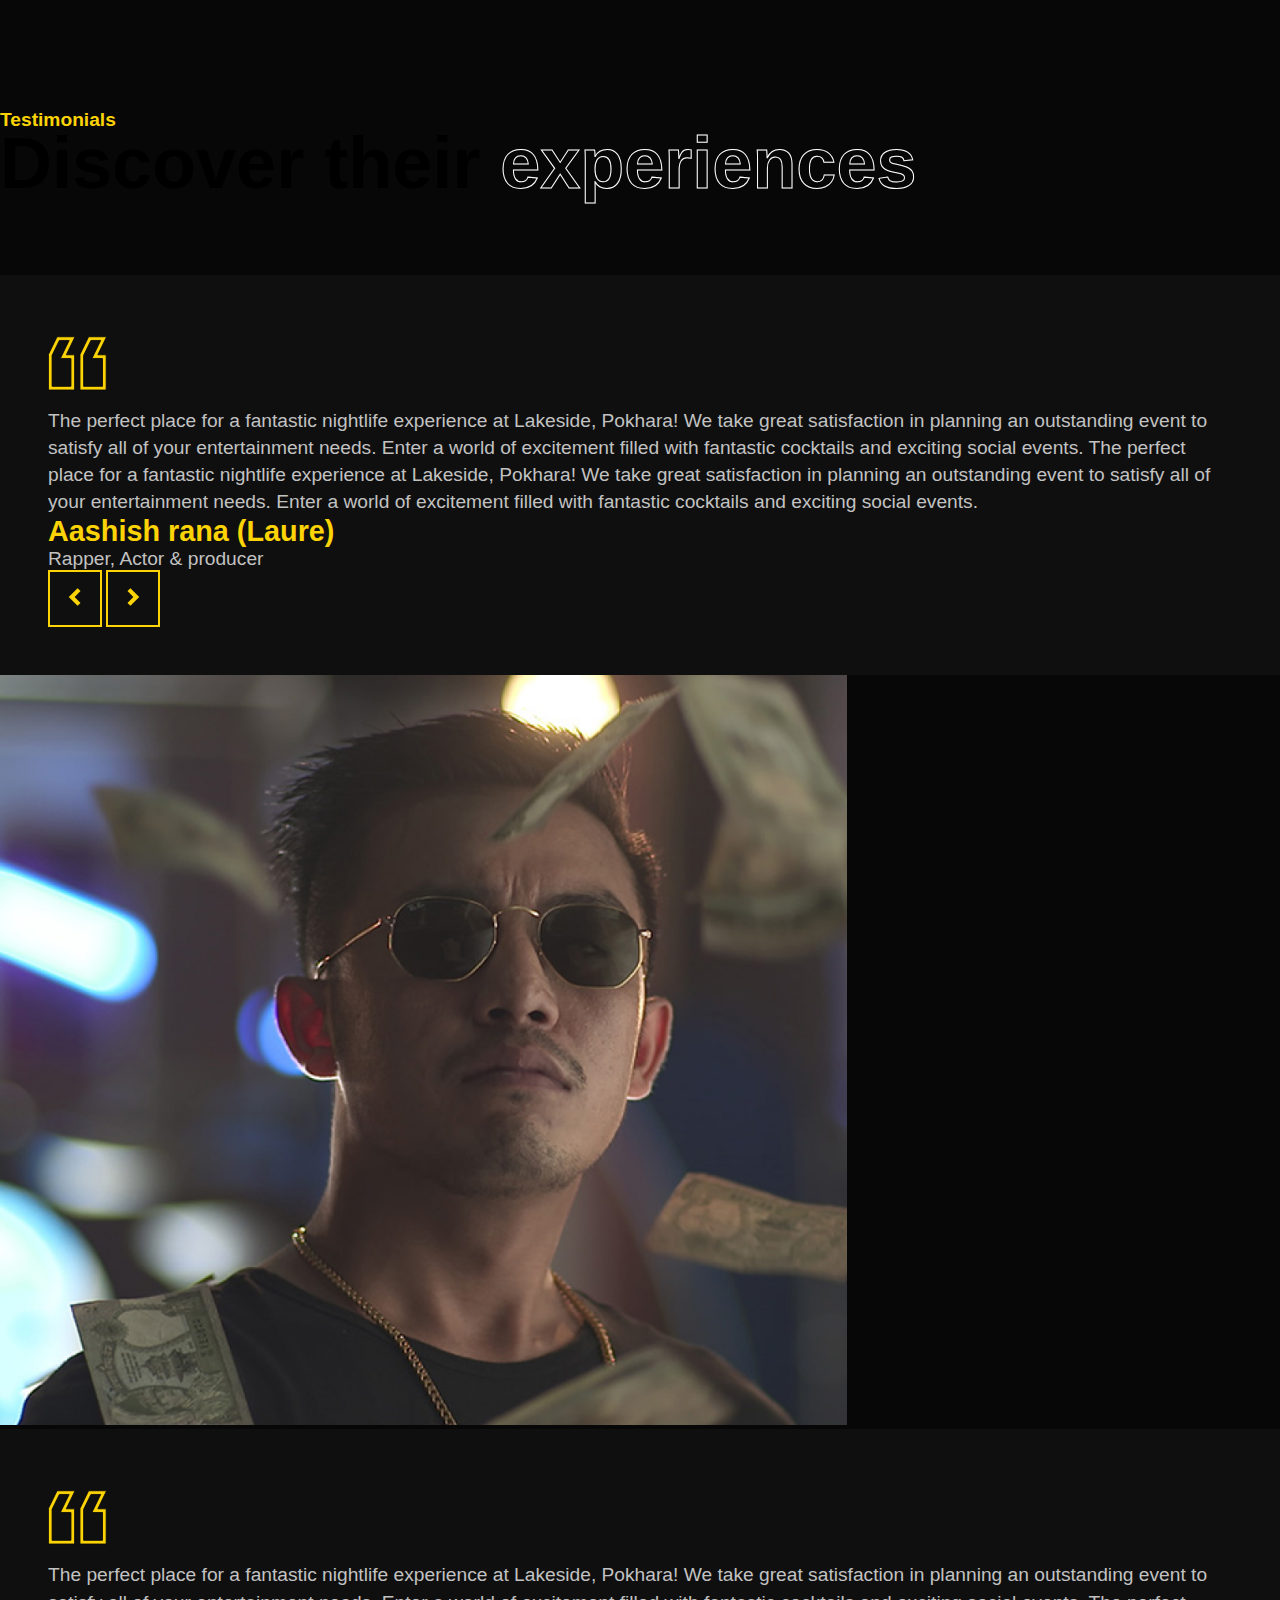
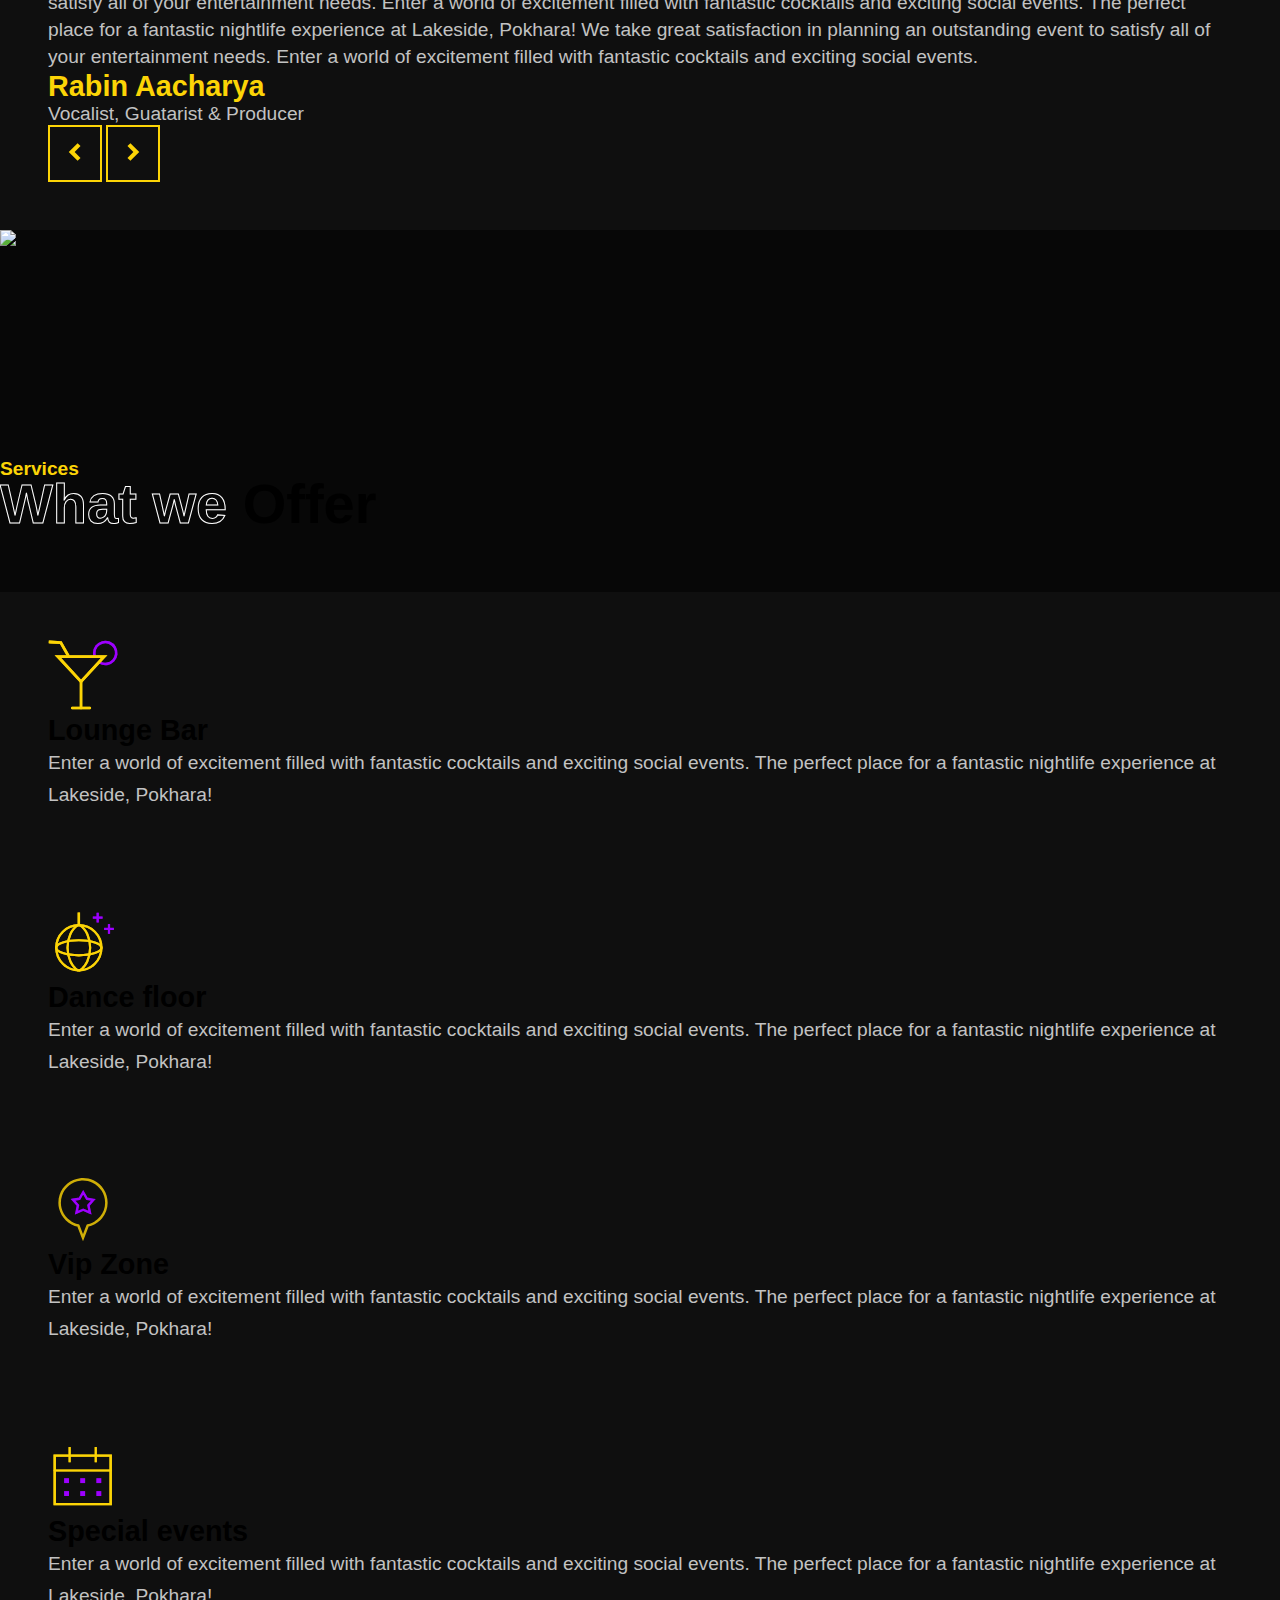
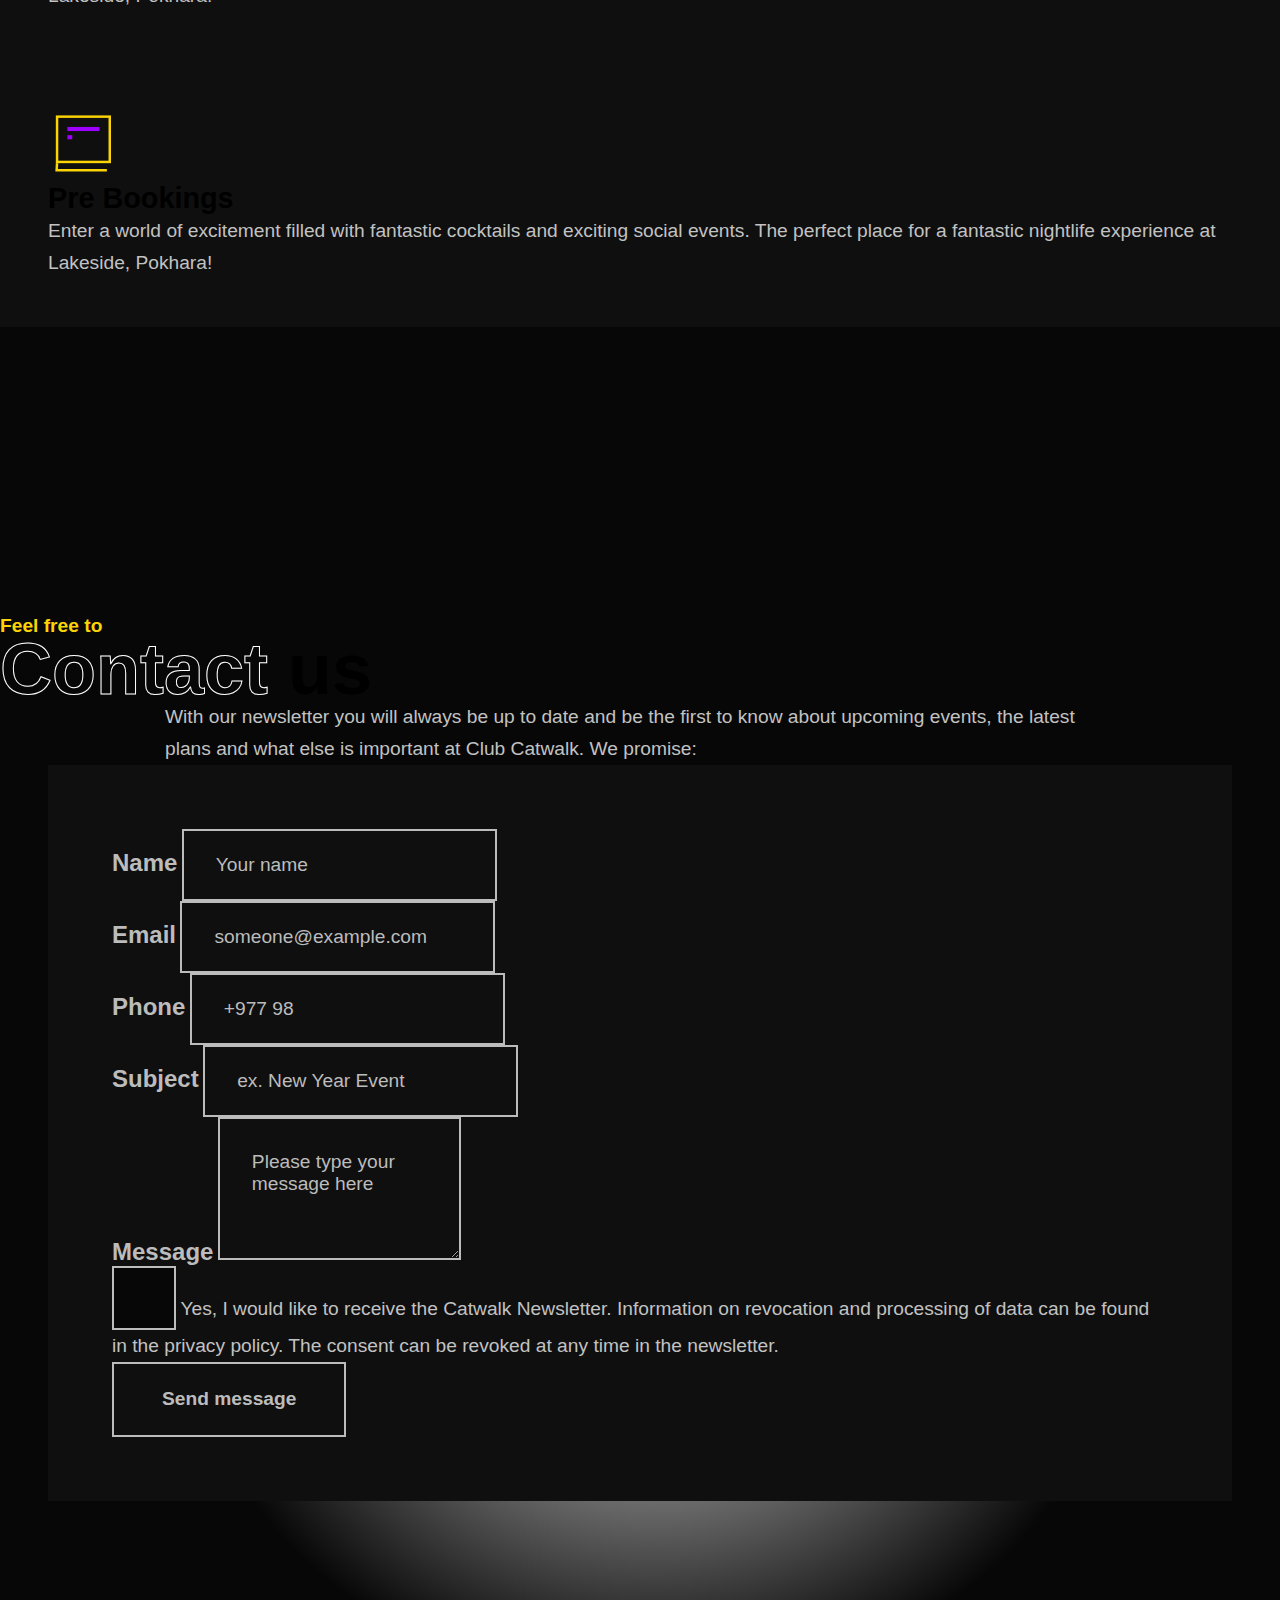
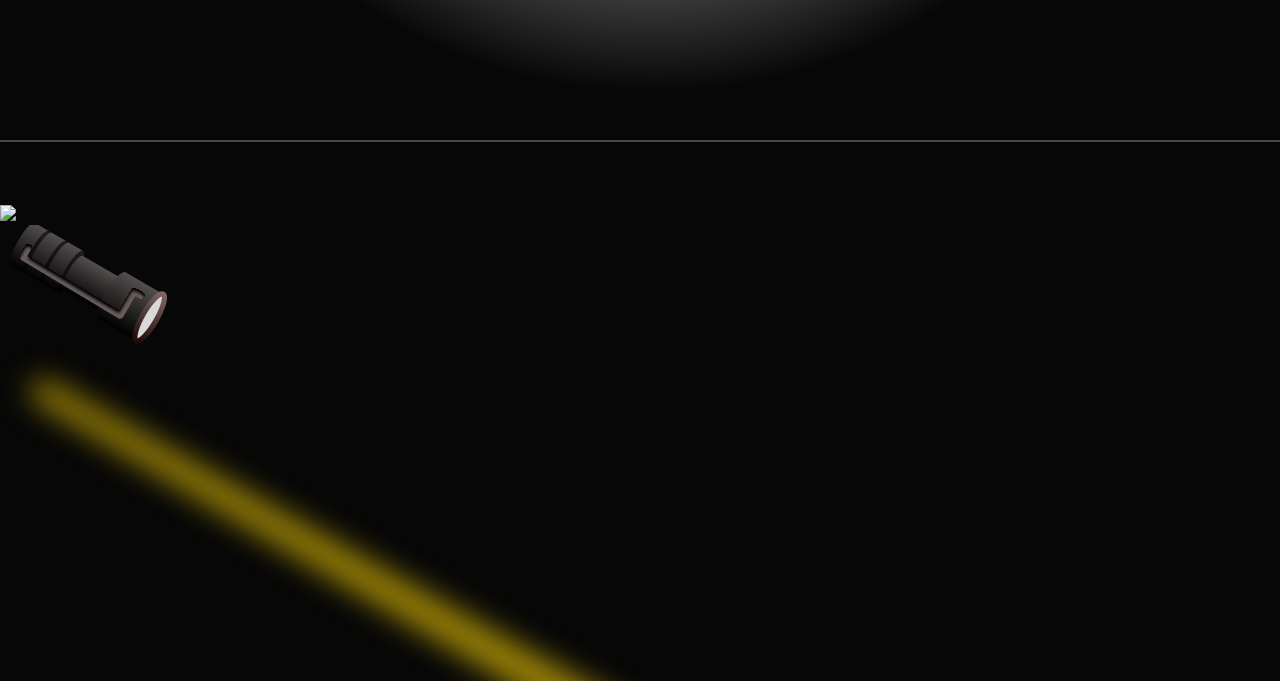
==== commit 1d6f2ce7: "Contact section added" ====
--- a/index.html
+++ b/index.html
@@ -10,6 +10,7 @@
     <!-- External css -->
     <link rel="stylesheet" href="assets/css/style.css" />
     <link rel="stylesheet" href="assets/css/grid.css" />
+    <link rel="stylesheet" href="assets/css/contact.css" />
     <!-- Excon font -->
     <link href="https://api.fontshare.com/v2/css?f[]=excon@400,900,700,500,300&display=swap" rel="stylesheet" />
     <!-- Bootstrap CSS v5.2.1 -->
@@ -30,7 +31,7 @@
                 </svg>
             </div>
             <div class="logo">
-                <img src="assets/images/logo.png" />
+                <a href="index.html"> <img src="assets/images/logo.png" /></a>
             </div>
             <a href="#" class="pointer ticket">
                 <svg viewBox="0 0 44 44" fill="none" xmlns="http://www.w3.org/2000/svg">
@@ -75,7 +76,7 @@
             <div class="event-details px-4 px-lg-5 px-xl-5">
                 <div class="row px-0 px-lg-2 px-xl-2">
                     <div class="col-12 col-lg-7 col-xl-7 mb-4 mb-lg-0">
-                        <div class="card rounded-0 pointer">
+                        <a href="eventdetails.html" class="card rounded-0 pointer text-decoration-none nav-link">
                             <img class="card-img-top rounded-0" src="assets/images/event1.jpg" alt="Title" />
                             <div class="card-body d-flex gap-3 pl-3 py-3 py-lg-4 py-xl-4">
                                 <div class="box bg-yellow py-0 text-center">
@@ -98,57 +99,61 @@
                                     </div>
                                 </div>
                             </div>
-                        </div>
+                        </a>
                     </div>
                     <div class="col-12 col-lg-5 col-xl-5">
-                        <div class="card rounded-0 pointer mb-4">
-                            <img class="card-img-top rounded-0" src="assets/images/event2.jpg" alt="Title" />
-                            <div class="card-body d-flex gap-3 pl-3 py-3 py-lg-4 py-xl-4">
-                                <div class="box bg-yellow py-0 text-center">
-                                    <p class="date medium-bold mb-0">
-                                        15 <span class="d-block"></span>
-                                    </p>
-                                    <p class="month small-bold mb-0 text-uppercase">Jul</p>
-                                    <p class="time extra-sm-bold mb-0">22:00</p>
-                                </div>
-                                <div class="event-detail d-flex flex-column text-white">
-                                    <div class="upper-row">
-                                        <h5 class="extra-sm-title yellow text-uppercase">
-                                            July 15, 2023
-                                        </h5>
+                        <a href="eventdetails.html" class="text-decoration-none nav-link">
+                            <div class="card rounded-0 pointer mb-4">
+                                <img class="card-img-top rounded-0" src="assets/images/event2.jpg" alt="Title" />
+                                <div class="card-body d-flex gap-3 pl-3 py-3 py-lg-4 py-xl-4">
+                                    <div class="box bg-yellow py-0 text-center">
+                                        <p class="date medium-bold mb-0">
+                                            15 <span class="d-block"></span>
+                                        </p>
+                                        <p class="month small-bold mb-0 text-uppercase">Jul</p>
+                                        <p class="time extra-sm-bold mb-0">22:00</p>
                                     </div>
-                                    <div class="bottom-row">
-                                        <h2 class="mid-title text-white text-uppercase">
-                                            DJ Shivam Costa
-                                        </h2>
+                                    <div class="event-detail d-flex flex-column text-white">
+                                        <div class="upper-row">
+                                            <h5 class="extra-sm-title yellow text-uppercase">
+                                                July 15, 2023
+                                            </h5>
+                                        </div>
+                                        <div class="bottom-row">
+                                            <h2 class="mid-title text-white text-uppercase">
+                                                DJ Shivam Costa
+                                            </h2>
+                                        </div>
                                     </div>
                                 </div>
                             </div>
-                        </div>
-                        <div class="card rounded-0 pointer">
-                            <img class="card-img-top rounded-0" src="assets/images/event4.jpg" alt="Title" />
-                            <div class="card-body d-flex gap-3 pl-3 py-3 py-lg-4 py-xl-4">
-                                <div class="box bg-yellow py-0 text-center">
-                                    <p class="date medium-bold mb-0">
-                                        15 <span class="d-block"></span>
-                                    </p>
-                                    <p class="month small-bold mb-0 text-uppercase">Jul</p>
-                                    <p class="time extra-sm-bold mb-0">22:00</p>
-                                </div>
-                                <div class="event-detail d-flex flex-column text-white">
-                                    <div class="upper-row">
-                                        <h5 class="extra-sm-title yellow text-uppercase">
-                                            July 15, 2023
-                                        </h5>
+                        </a>
+                        <a href="eventdetails.html" class="text-decoration-none nav-link">
+                            <div class="card rounded-0 pointer">
+                                <img class="card-img-top rounded-0" src="assets/images/event4.jpg" alt="Title" />
+                                <div class="card-body d-flex gap-3 pl-3 py-3 py-lg-4 py-xl-4">
+                                    <div class="box bg-yellow py-0 text-center">
+                                        <p class="date medium-bold mb-0">
+                                            15 <span class="d-block"></span>
+                                        </p>
+                                        <p class="month small-bold mb-0 text-uppercase">Jul</p>
+                                        <p class="time extra-sm-bold mb-0">22:00</p>
                                     </div>
-                                    <div class="bottom-row">
-                                        <h2 class="mid-title text-white text-uppercase">
-                                            DJ Shivam Costa
-                                        </h2>
+                                    <div class="event-detail d-flex flex-column text-white">
+                                        <div class="upper-row">
+                                            <h5 class="extra-sm-title yellow text-uppercase">
+                                                July 15, 2023
+                                            </h5>
+                                        </div>
+                                        <div class="bottom-row">
+                                            <h2 class="mid-title text-white text-uppercase">
+                                                DJ Shivam Costa
+                                            </h2>
+                                        </div>
                                     </div>
                                 </div>
                             </div>
-                        </div>
+                        </a>
                     </div>
                 </div>
                 <div class="browse text-center">
@@ -178,7 +183,7 @@
                                 Lorem ipsum dolor sit amet consectetur. Id elementum ac ac in
                                 ultrices dictumst a. Urna vel tristique diam sapien eu ...
                             </p>
-                            <a href="#" class="yellow text-uppercase">Read More</a>
+                            <a href="newsdetails.html" class="yellow text-uppercase">Read More</a>
                         </div>
                     </div>
                     <div class="card rounded-0 pointer mb-4 mb-md-0 mb-lg-0 mb-xl-0">
@@ -192,7 +197,7 @@
                                 Lorem ipsum dolor sit amet consectetur. Id elementum ac ac in
                                 ultrices dictumst a. Urna vel tristique diam sapien eu ...
                             </p>
-                            <a href="#" class="yellow text-uppercase">Read More</a>
+                            <a href="newsdetails.html" class="yellow text-uppercase">Read More</a>
                         </div>
                     </div>
                     <div class="card rounded-0 pointer">
@@ -206,7 +211,7 @@
                                 Lorem ipsum dolor sit amet consectetur. Id elementum ac ac in
                                 ultrices dictumst a. Urna vel tristique diam sapien eu ...
                             </p>
-                            <a href="#" class="yellow text-uppercase">Read More</a>
+                            <a href="newsdetails.html" class="yellow text-uppercase">Read More</a>
                         </div>
                     </div>
                 </div>
@@ -254,7 +259,7 @@
                 <div id="carouselId" class="carousel slide" data-bs-ride="carousel">
                     <div class="carousel-inner" role="listbox">
                         <div class="carousel-item active">
-                            <div class="row px-3 gap-4 gap-lg-0 gap-xl-0">
+                            <div class="row px-0 px-md-3 px-lg-3 px-xl-3 gap-4 gap-lg-0 gap-xl-0">
                                 <div class="col-12 col-lg-6 col-xl-6 p-0 testimonial-left d-flex align-items-center">
                                     <div class="card rounded-0 d-flex flex-column gap-4 pointer">
                                         <div class="card-header p-0">
@@ -626,29 +631,51 @@
             </div>
         </div>
         <!-- service section -->
-        <!-- newsletter section -->
-        <div class="newsletter ">
-            <div class="newsletter-contents d-flex flex-column">
+        <!-- contact section -->
+        <div class="contact">
+            <div class="contact-contents d-flex flex-column">
                 <div class="title text-center text-white">
-                    <h5 class="yellow text-uppercase extra-sm-title mb-1 mb-md-3 mb-lg-3 mb-xl-3">Subscribe</h5>
+                    <h5 class="yellow text-uppercase extra-sm-title mb-1 mb-md-3 mb-lg-3 mb-xl-3">Feel free to</h5>
                     <h2 class="large-title text-uppercase px-3 px-md-0 px-lg-0 px-xl-0 mb-1 mb-md-2 mb-lg-3 mb-xl-3">
-                        <span class="stroke">catwalk</span> newsletter
+                        <span class="stroke">Contact</span> us
                     </h2>
-                    <p class="paragraph thin-grey px-3 px-md-0 px-lg-0 px-xl-0 mt-4 mt-md-5 mt-lg-5 mt-xl-5">
+                    <p class="paragraph thin-grey px-4 px-md-0 px-lg-0 px-xl-0 mt-4 mt-md-5 mt-lg-5 mt-xl-5">
                         With our newsletter you will always be up to date and be the first to know about upcoming
-                        events,
-                        the latest plans and what else is important at Club Catwalk. We promise: You will not be spammed
-                        by
-                        us, we are much too busy to get the best artists behind our DJ booth.
+                        events, the latest plans and what else is important at Club Catwalk. We promise:
                     </p>
                 </div>
-                <div class="newsletter-form px-4 px-lg-5 px-xl-5">
-                    <form action="#" id="subscribeForm">
-                        <div class="form-group d-flex flex-column flex-lg-row flex-xl-row gap-5 gap-lg-4 gap-xl-4">
-                            <input type="text" name="" id="name" placeholder="Your name">
-                            <input type="text" name="" id="email" placeholder="Your email address">
-                        </div>
-                        <div class="form-group p-0 d-flex flex-column flex-lg-row flex-xl-row gap-3 mt-5 mb-3">
+                <div class="contact-form">
+                    <form action="#" class="d-flex flex-column" id="subscribeForm">
+                        <div class="row d-flex flex-column flex-lg-row flex-xl-row gap2">
+                            <div class="col form-group">
+                                <label for="name" class="form-label author-title text-uppercase">Name</label>
+                                <input type="text" class="form-control rounded-0" name="name" id="name"
+                                    placeholder="Your name">
+                            </div>
+                            <div class="col form-group">
+                                <label for="email" class="form-label author-title text-uppercase">Email</label>
+                                <input type="text" class="form-control rounded-0" name="email" id="email"
+                                    placeholder="someone@example.com">
+                            </div>
+                        </div>
+                        <div class="row d-flex flex-column flex-lg-row flex-xl-row gap2">
+                            <div class="col form-group">
+                                <label for="phone" class="form-label author-title text-uppercase">Phone</label>
+                                <input type="text" class="form-control rounded-0" name="phone" id="phone"
+                                    placeholder="+977 98">
+                            </div>
+                            <div class="col form-group">
+                                <label for="subject" class="form-label author-title text-uppercase">Subject</label>
+                                <input type="text" class="form-control rounded-0" name="subject" id="subject"
+                                    placeholder="ex. New Year Event">
+                            </div>
+                        </div>
+                        <div class="form-group text-area w-100">
+                            <label for="message" class="form-label author-title text-uppercase">Message</label>
+                            <textarea class="w-100" id="message" rows="5"
+                                placeholder="Please type your message here"></textarea>
+                        </div>
+                        <div class="form-group p-0 d-flex flex-column flex-lg-row flex-xl-row gap-3">
                             <input class="check" type="checkbox" value="" id="checkbox">
                             <span class="paragraph thin-grey p-0" for="defaultCheck1">
                                 Yes, I would like to receive the Catwalk Newsletter. Information on revocation and
@@ -656,13 +683,12 @@
                                 any time in the newsletter.
                             </span>
                         </div>
-                        <button type="submit"
-                            class="subscribe yellow yellow-border mt-4 text-uppercase small-text">Subscribe</button>
+                        <button type="submit" class="submit w-100 text-uppercase small-text">Send message</button>
                     </form>
                 </div>
             </div>
         </div>
-        <!-- newsletter section -->
+        <!-- contact section -->
     </main>
     <footer class="dark position-relative">
         <div class="footer-contents d-flex align-items-center flex-column gap-5">
--- a/assets/css/style.css
+++ b/assets/css/style.css
@@ -99,7 +99,7 @@
     font-weight: 600;
 }
 .paragraph{
-    font-size: 1rem;
+    font-size: 1.2rem;
     line-height: 2rem;
 }
 
@@ -126,12 +126,7 @@
     background: #FCD406;
     color: #000000;
 }
-.card{
-    transition: .3s ease-in;
-}
-.card:hover{
-    scale:1.02;
-}
+
 .gap2{
     gap: 2rem;
 }
@@ -197,7 +192,7 @@
     z-index: 4;
     height: 100vh;
     overflow: auto;
-    transition: 0.4s ease;
+    transition: 0.3s ease-in;
     transition-property: top;
 }
 .active{
@@ -264,7 +259,7 @@
 .browse, .testimonial-details{
     margin: 5rem 0 10rem 0;
 }
-.browse a, .subscribe{
+.browse a, .submit{
     padding: 1.2rem 3rem;
 }
 
@@ -363,84 +358,96 @@
 /* Testimonials design */
 
 /* service design */
-.service-details{
-    margin-bottom: 8rem;
-}
 .service-details .card-header svg{
     width: 70px;
     height: 70px;
 }
+.service-details .card{
+    transition: .3s ease-in;
+}
 .service-details .card:hover{
     scale:1.02;
 }
 /* service design */
 
-/* newsletter design */
-.newsletter{
-    background: url(../images/newsletter.png) no-repeat;
+/* contact design */
+.contact{
+    background: radial-gradient(36.39% 28.55% at 51.01% 67.86%, rgba(7, 7, 7, 0.00) 0%, #070707 100%), url(../images/contact.png), lightgray 50% / cover no-repeat;
     background-position: center;
     background-size: cover;
     padding: 15rem 0;
 }
 
-.newsletter-contents .title .paragraph{
-    width: 65%;
+.contact-contents .title .paragraph{
+    /* width: 50%; */
+    width: 59.375rem;
     margin: auto;
 }
-.newsletter-contents{
+.contact-contents{
     gap:6rem
 }
-.newsletter-form .form-group input:not(#checkbox){
-    width: 30rem;
+.contact-form .form-group input:not(#checkbox){
     height: 4.5rem;
-    background: #070707;
+    background: inherit;
     padding: 0 2rem;
     outline: none;
-    border: 1.5px solid #FCD406;
-    color: #fff;
+    border: 2px solid #BCBCBC;
+    color: #BCBCBC;
     font-size: 1.2rem;
 }
-.newsletter-form .form-group input::placeholder{
-    text-transform: uppercase;
+.contact-form .form-group input::placeholder, .contact-form .form-group textarea::placeholder{
     font-size: 1.2rem;
-    color: #fff;
-}
-.newsletter-form form{
-    width: 65%;
-    margin: auto;
+    color: #BCBCBC;
+}
+.form-group textarea{
+    padding: 2rem;
+}
+.contact-form .form-group textarea{
+    background: inherit;
+    outline: none;
+    border: 2px solid #BCBCBC;
 }
 /* Custom checkbox style */
 .check {
     appearance: none;
     -webkit-appearance: none;
     -moz-appearance: none;
-    width: 5rem;
-    height: 3rem;
+    width: 4rem;
+    height: 4rem;
     outline: none;
     cursor: pointer;
-    border: 1.5px solid #FCD406; 
+    border: 2px solid #BCBCBC; 
     background-color: #070707;
 }
 
 .check:checked {
     background: #070707;
-    color: #FCD406;
+    color: #BCBCBC;
 }
 .check:before {
     content: '\2713'; /* Checkmark symbol */
     display: block;
-    width: 3rem;
-    height: 3rem;
+    width: 4rem;
+    height: 4rem;
     text-align: center;
-    line-height: 2.5rem;
-    font-size: 2.5rem;
+    line-height: 3.5rem;
+    font-size: 3.5rem;
     color: transparent;
 }
-.check:checked:before {
-    color: #FCD406;
-}
-
-/* newsletter design */
+.check:checked:before, .submit, .contact-form form label {
+    color: #BCBCBC;
+}
+
+.submit {
+    background: inherit;
+    border: 2px solid #BCBCBC; 
+    transition: .3s ease-in;
+}
+.submit:hover{
+    background: #BCBCBC;
+    color: #000;
+}
+/* contact design */
 /* Footer design */
 footer{
     background: #000;
@@ -553,7 +560,7 @@
 footer .social-icons svg{
     width: 3rem;
     height: 3rem;
-    transition: .5s ease-in-out;
+    transition: .4s ease-in;
 }
 footer .social-icons svg:hover path{
     fill: #000;
@@ -572,12 +579,6 @@
 @media (max-width:1200px) {
     .service-details .row .col-lg-4{
         width: 50% !important;
-    }
-    .newsletter-form .form-group input:not(#checkbox){
-        width: 25rem;
-    }
-    .newsletter-form form{
-        width: 80%;
     }
 }
 @media (max-width:992px)
@@ -600,15 +601,6 @@
     .testimonial-details .row .col-lg-6{
         width: 100% !important;
     }
-    .newsletter-form .form-group input:not(#checkbox){
-        width: 30rem;
-    }
-    .check{
-        width: 3rem;
-    }
-    .newsletter-form form{
-        width: 60%;
-    }
 
 }
 @media (max-width:900px) {
@@ -631,10 +623,10 @@
     .service-details{
         margin-bottom: 5rem;
     }
-    .newsletter{
+    .contact{
         padding: 10rem 0;
     }
-    .newsletter-contents .title .paragraph{
+    .contact-contents .title .paragraph{
         width: 70%;
     }
 }
@@ -673,13 +665,10 @@
     .service-details .row .col-12{
         width: 100% !important;
     }
-    .newsletter-contents .title .paragraph{
+    .contact-contents .title .paragraph{
         width: 90%;
     }
-    .newsletter-form form{
-        width: 80%;
-    }
-    .newsletter .newsletter-contents{
+    .contact .contact-contents{
         top:15%;
     }
     footer{
@@ -695,7 +684,9 @@
     .logo img{
         width: 100px;
     }
-    
+    .author-title{
+        font-size: 1.2rem;
+    }
     .extra-sm-title{
         font-size: 1rem;
     }
@@ -781,16 +772,13 @@
         width: 40px;
         height: 40px;
     }
-    .newsletter .title .paragraph{
+    .contact .title .paragraph{
         line-height: 1.8rem;
     }
-    .newsletter-form .form-group input:not(#checkbox){
-        width: 100%;
-    }
-    .newsletter-form .form-group input::placeholder{
+    .contact-form .form-group input::placeholder, .form-group textarea::placeholder{
         font-size: 1rem;
      }
-    .newsletter .newsletter-contents{
+    .contact .contact-contents{
         top:10%;
     }
     .check:before {
@@ -802,8 +790,9 @@
         width: 2.5rem;
         height: 2.5rem;
     }
-    .newsletter-form form{
-        width: 90%;
+    .contact-contents .title .paragraph{
+        width: 100%;
+        line-height: 1.6rem;
     }
     footer::before{
         margin-bottom: 2rem;
@@ -855,6 +844,9 @@
     }
 }
 @media (max-width:480px) {
+    .author-title{
+        font-size: 0.9rem;
+    }
     .large-title{
         font-size: 2rem;
     }
@@ -890,8 +882,8 @@
         font-size: 1rem;
     }
     .paragraph{
-        font-size: 0.9rem;
-        line-height: 1.35rem;
+        font-size: 1rem;
+        line-height: 1.6rem;
     }
     .overlay{
         height:25%;
@@ -900,9 +892,7 @@
         top:0;
         bottom: auto;
     }
-    .overlay img.hashtext{
-        bottom:15%
-    }
+
     .browse{
         margin-top: 4rem;
     }
@@ -937,22 +927,18 @@
         width: 25px;
         height: 25px;
     }
-    .newsletter{
+    .contact{
         padding: 5rem 0;
     }
-    .newsletter-contents{
+    .contact-contents{
         gap:4rem
     }
-    .newsletter-contents .title .paragraph{
-        width: 100%;
-        line-height: 1.6rem;
-    }
-    .newsletter-form .form-group input:not(#checkbox){
+    .contact-form .form-group input:not(#checkbox){
         height: 3.5rem;
         font-size: 0.8rem;
     }
-    .newsletter-form .form-group input::placeholder{
-       font-size: 0.8rem;
+    .contact-form .form-group input::placeholder, .contact-form .form-group textarea::placeholder{
+       font-size: 0.9rem;
     }
     .check:before {
         width: 2rem;
@@ -964,17 +950,17 @@
         width: 2rem;
         height: 2rem;
     }
-    .subscribe.px-4{
+    .submit.px-4{
         padding:1rem 2rem !important;
         font-size: 1rem;
     }
-    .newsletter-form form{
+    .contact-form form{
         width: 100%;
     }
-    .newsletter img{
+    .contact img{
         height: 100vh;
     }
-    .subscribe{
+    .submit{
         padding: 0.7rem 2rem;
     }
     footer{
--- a/assets/css/contact.css
+++ b/assets/css/contact.css
@@ -0,0 +1,52 @@
+* {
+    margin: 0;
+    padding: 0;
+    box-sizing: border-box;
+}
+.contact-us .general-details
+{
+    top:0;
+    bottom: 0%;
+}
+
+.contact-contents{
+    gap: 5rem;
+}
+.contact-form{
+    background: #0F0F0F;
+    width: 74rem;
+    padding: 4rem;
+    margin: auto;
+}
+.contact-form form{
+    gap: 3.5rem;
+}
+@media (max-width:1200px) {
+    .contact-form{
+        width: 90%;
+    }
+}
+@media (max-width:992px) {
+    .contact-form form .row .col.form-group{
+        width: 100% !important;
+    }
+    .contact-form form{
+        gap: 3.5rem;
+    }
+    .contact-form form .gap2{
+        gap: 3.5rem;
+    }
+}
+@media (max-width:600px) {
+    .contact-form{
+        padding: 2.5rem;
+    }
+}
+@media (max-width:480px) {
+    .contact-form{
+        padding: 2rem;
+    }
+    .contact-form form .gap2, .contact-form form{
+        gap: 2rem;
+    }
+}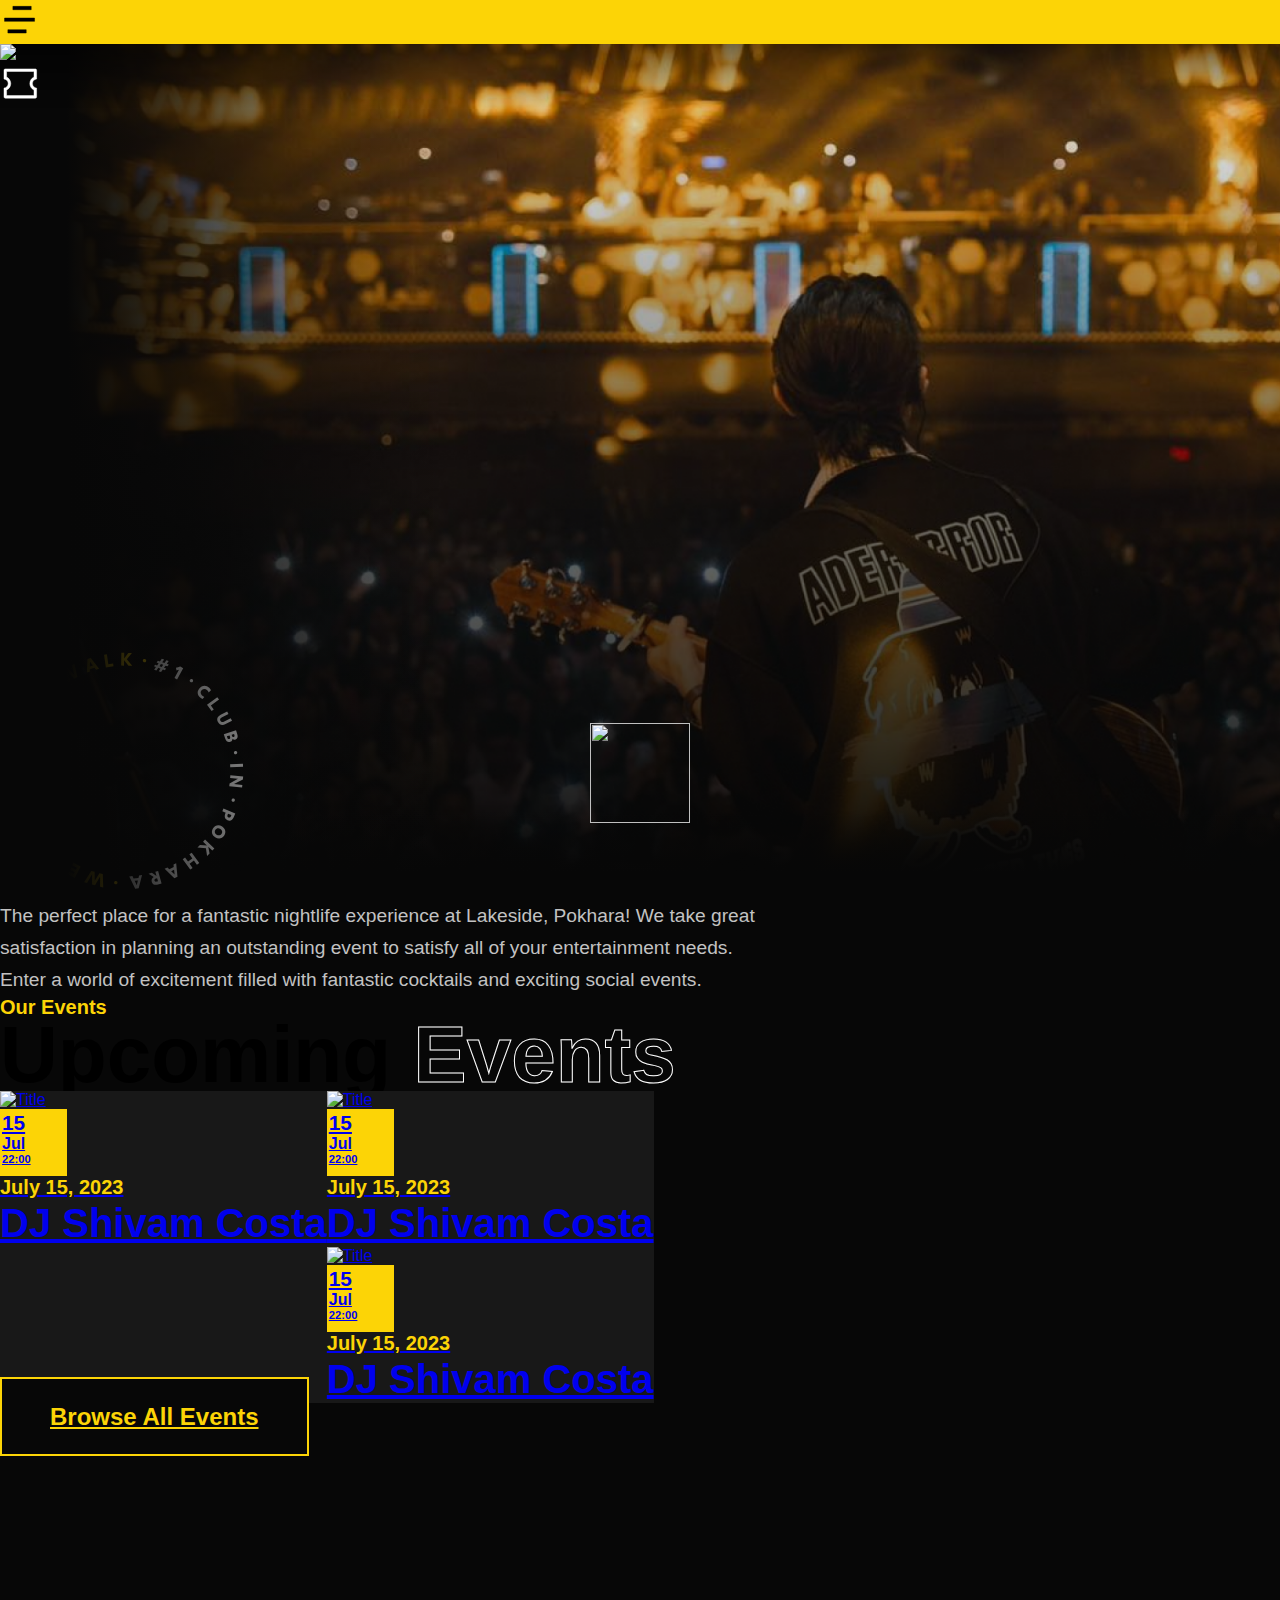
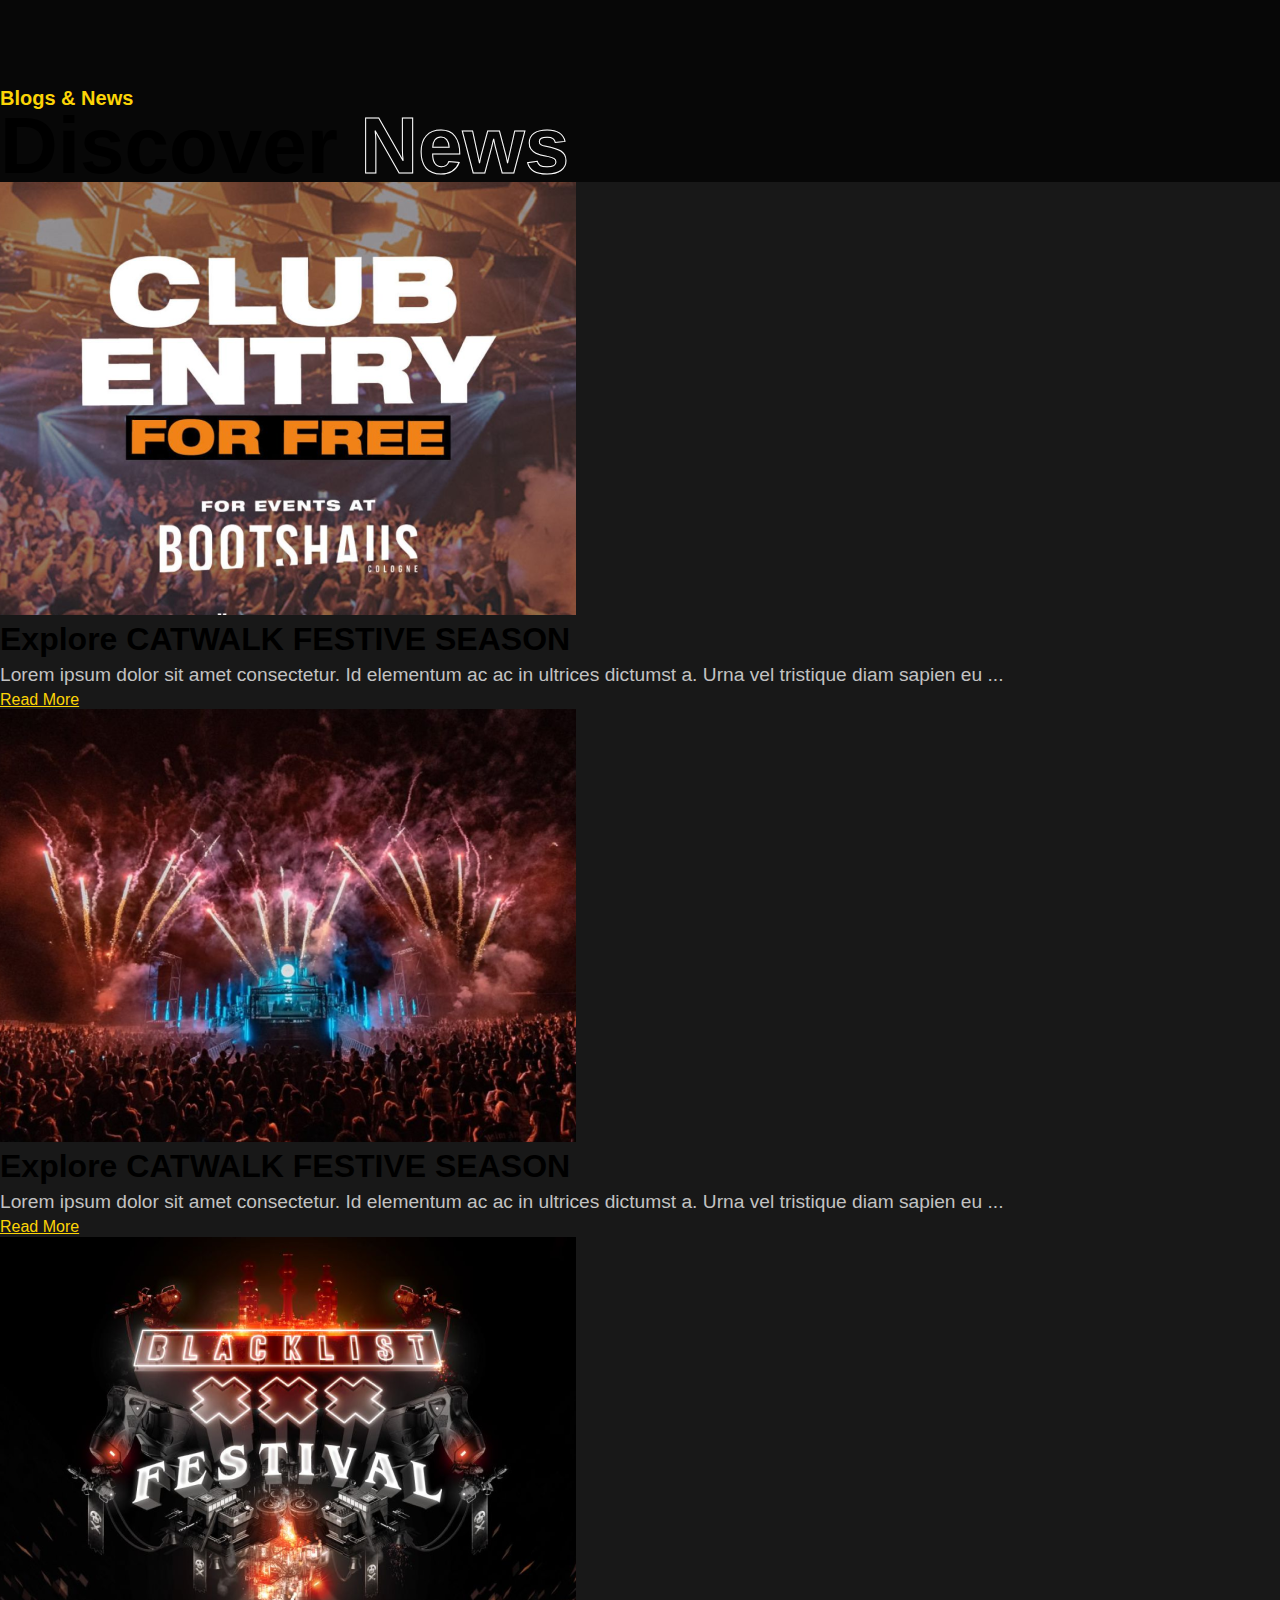
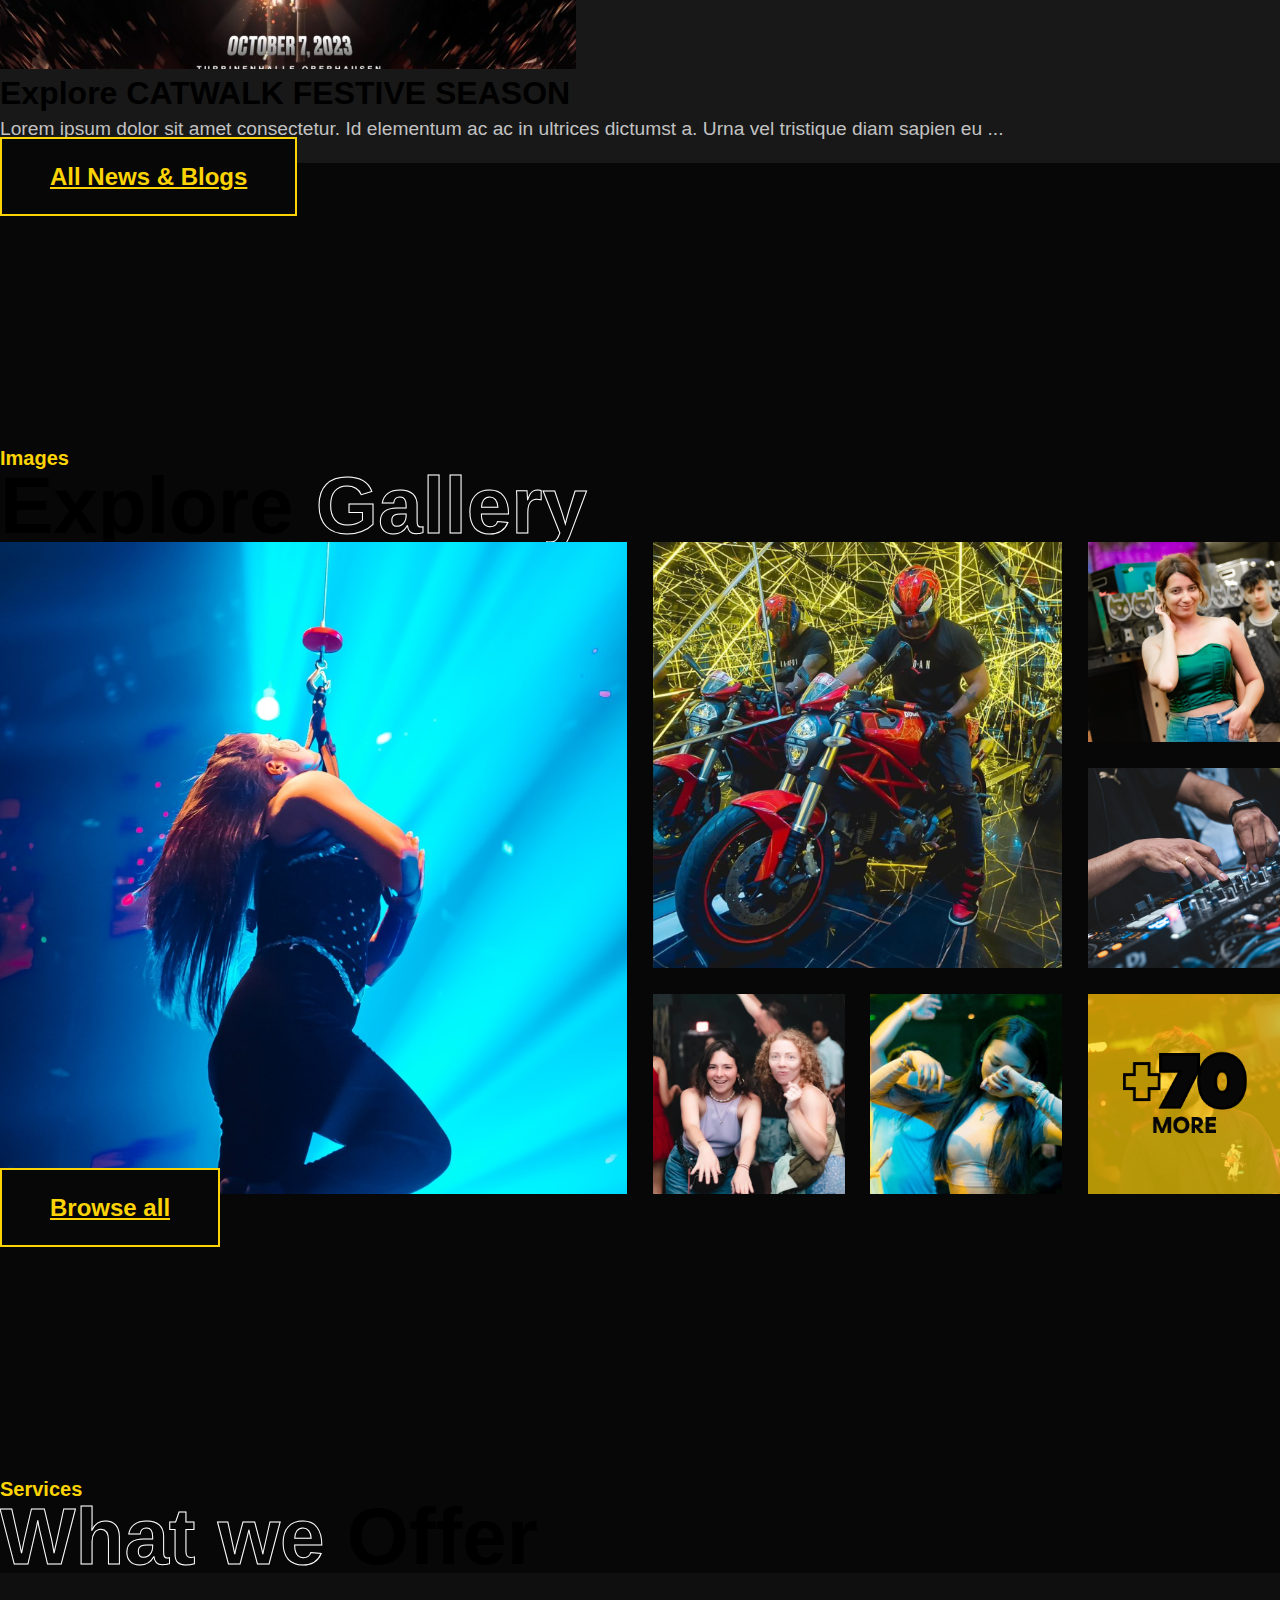
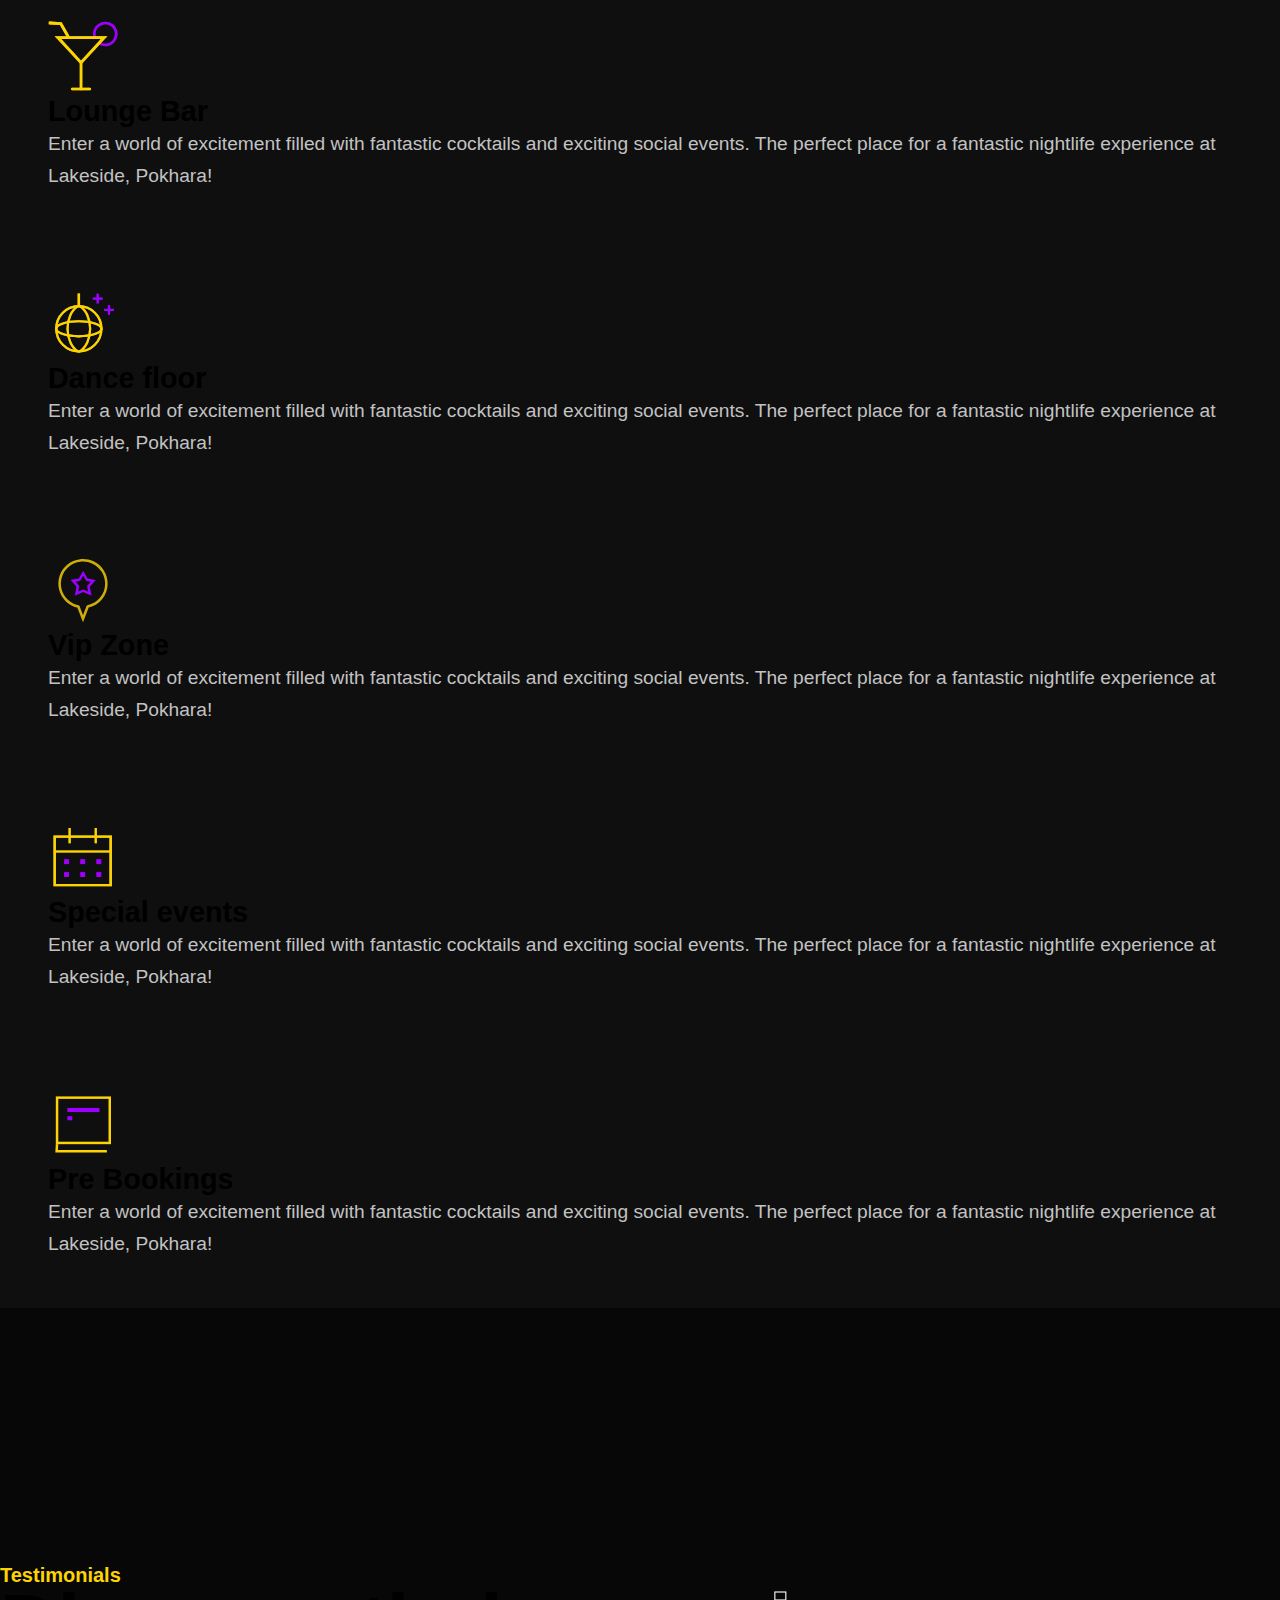
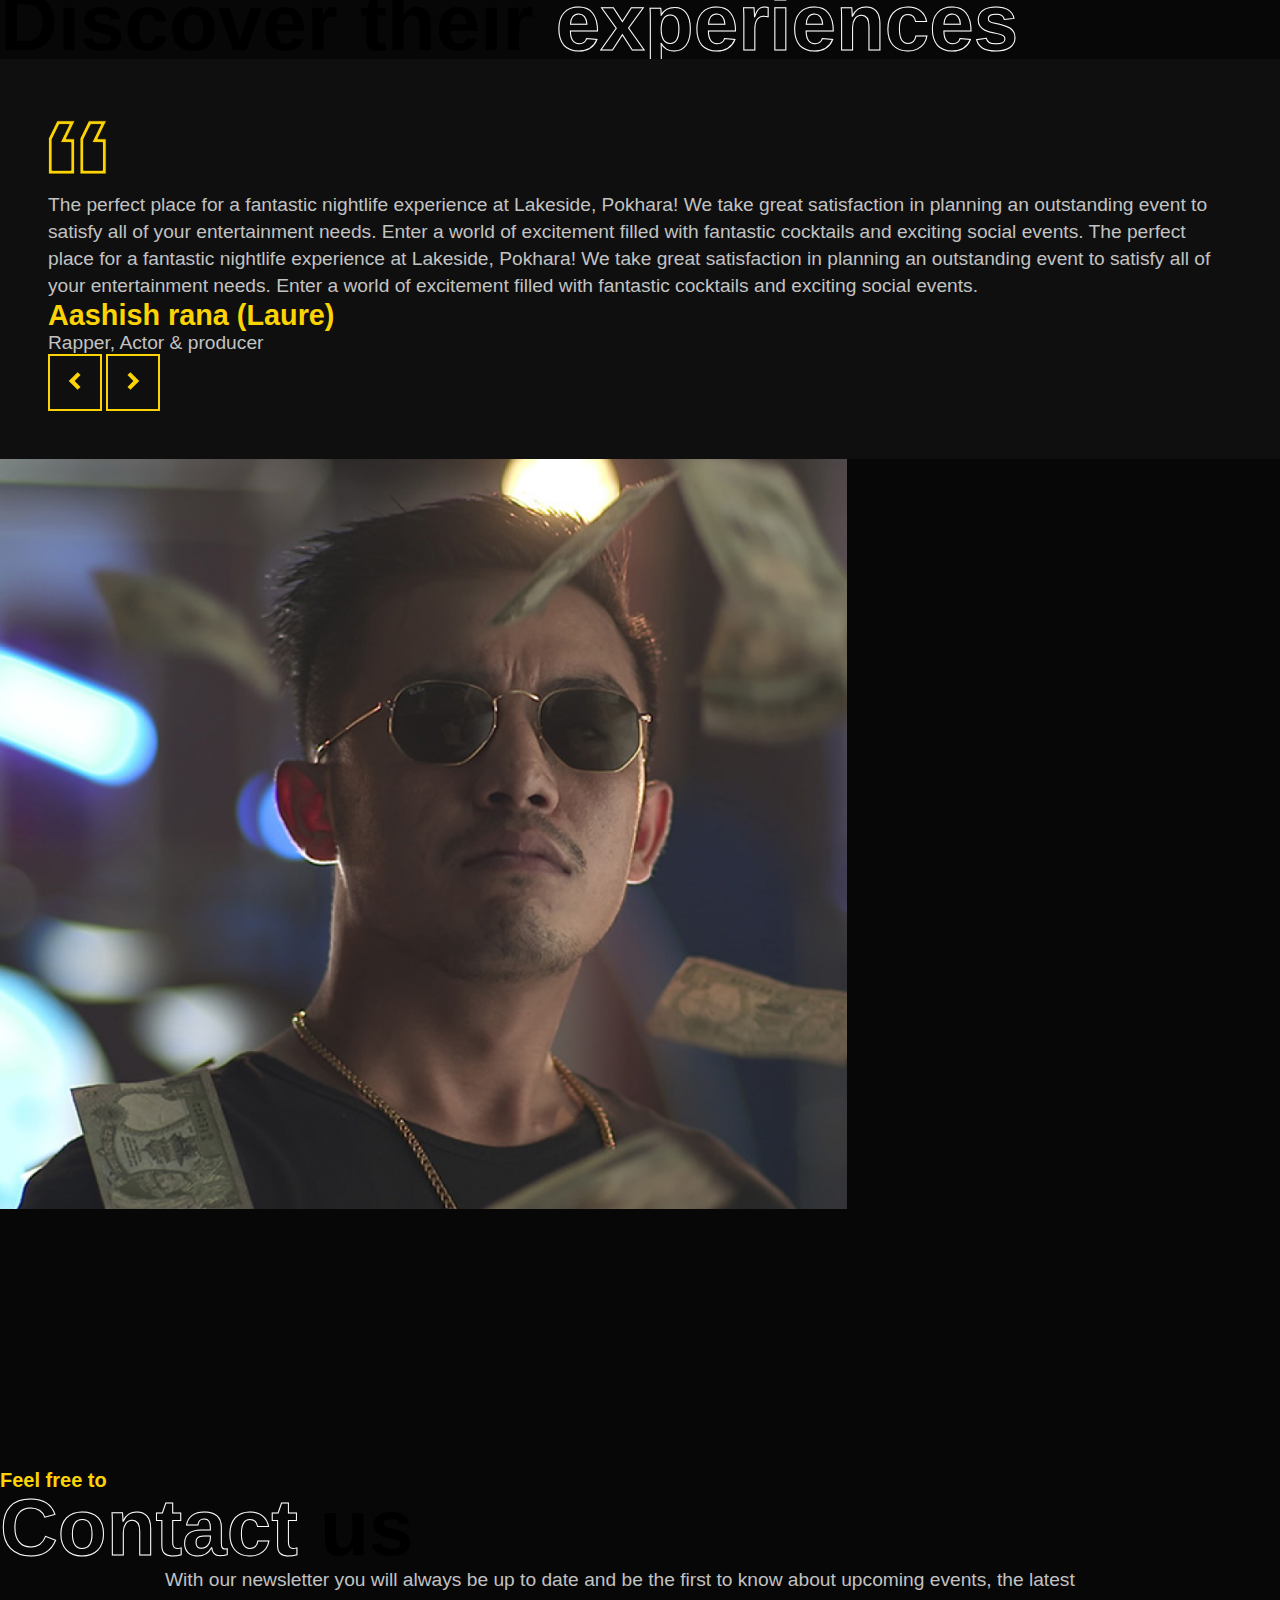
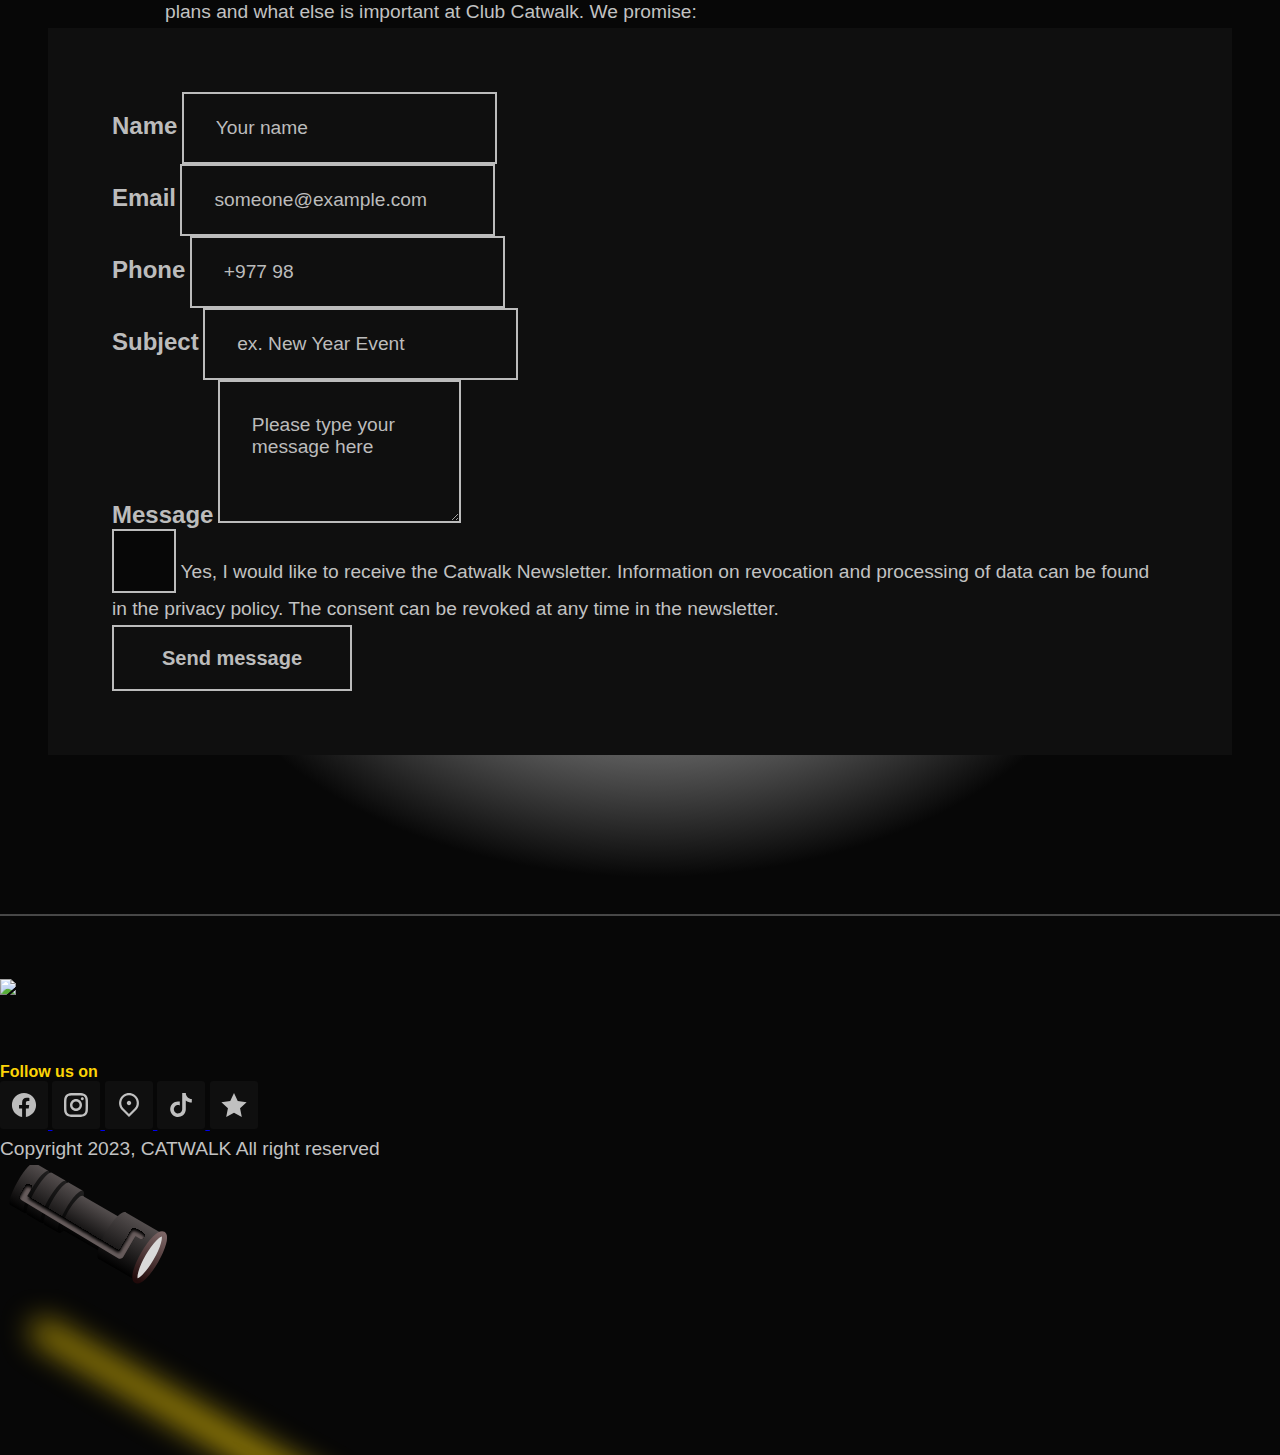
==== commit d799ee50: "Gap implemented" ====
--- a/index.html
+++ b/index.html
@@ -41,70 +41,117 @@
                 </svg>
             </a>
         </div>
-        <div class="slide-down w-100 dark"></div>
+        <div class="slide-down w-100 dark">
+            <div class="ham-contents position-relative">
+                <div class="close pointer px-4 px-lg-5 px-xl-5 pt-3 pt-lg-5 pt-xl-5 pb-4 pb-lg-2 pb-xl-2">
+                    <svg viewBox="0 0 44 44" fill="none" xmlns="http://www.w3.org/2000/svg">
+                        <path
+                            d="M21.6655 19.075L30.7405 10L33.3347 12.5942L24.2597 21.6692L33.3347 30.7442L30.7405 33.3365L21.6655 24.2615L12.5905 33.3365L10 30.7423L19.075 21.6673L10 12.5923L12.5905 10.0037L21.6655 19.0787V19.075Z"
+                            fill="white" />
+                    </svg>
+                </div>
+                <div class="overlay text-center">
+                    <div class="center">
+                        <img src="assets/images/hashtag.svg" class="rotate" />
+                        <img src="assets/images/hashtext.svg" class="hashtext" />
+                    </div>
+                </div>
+                <div class="nav-links d-flex flex-column align-items-center justify-content-between gap3">
+                    <a href="#" class="text-decoration-none text-uppercase small-text text-white pointer">Upcomming
+                        events</a>
+                    <a href="#" class="text-decoration-none text-uppercase small-text text-white pointer">Our
+                        Services</a>
+                    <a href="#" class="text-decoration-none text-uppercase small-text text-white pointer">Blogs &
+                        News</a>
+                    <a href="#" class="text-decoration-none text-uppercase small-text text-white pointer">Gallery</a>
+                    <a href="#" class="text-decoration-none text-uppercase small-text text-white pointer">About Us</a>
+                    <a href="#" class="text-decoration-none text-uppercase small-text text-white pointer">Contact</a>
+                </div>
+                <div class="end-content d-flex flex-column align-items-center gap2">
+                    <p class="text-center small-text yellow text-uppercase mb-0">Follow us on</p>
+                    <div class="social-icons d-flex justify-content-center gap2">
+                        <a href="#"> <svg viewBox="0 0 64 64" fill="none" xmlns="http://www.w3.org/2000/svg">
+                                <rect width="64" height="64" rx="4" fill="#0F0F0F" />
+                                <path
+                                    d="M32.0008 16C23.1098 16 15.9026 23.2072 15.9026 32.0982C15.9026 40.1328 21.7897 46.7926 29.4862 48V36.7522H25.3973V32.0982H29.4862V28.5518C29.4862 24.5176 31.8881 22.2896 35.5665 22.2896C37.3277 22.2896 39.1693 22.6035 39.1693 22.6035V26.5636H37.1409C35.1399 26.5636 34.5169 27.8048 34.5169 29.0782V32.0982H38.981L38.2678 36.7506H34.5169V48C42.2103 46.7926 48.0974 40.1328 48.0974 32.0982C48.0974 23.2072 40.8918 16 32.0008 16Z"
+                                    fill="white" fill-opacity="0.72" />
+                            </svg>
+                        </a>
+                        <a href="#">
+                            <svg viewBox="0 0 64 64" fill="none" xmlns="http://www.w3.org/2000/svg">
+                                <rect width="64" height="64" rx="4" fill="#0F0F0F" />
+                                <path
+                                    d="M38.4004 25.9927V37.6016C38.3999 39.7618 37.7268 41.8683 36.4745 43.6285C35.2223 45.3887 33.453 46.7153 31.4124 47.4242C29.3717 48.133 27.161 48.1888 25.0872 47.5839C23.0134 46.979 21.1794 45.7434 19.8399 44.0486C18.5004 42.3538 17.7218 40.284 17.6123 38.1266C17.5027 35.9691 18.0677 33.8311 19.2287 32.0094C20.3897 30.1877 22.0891 28.7727 24.091 27.9609C26.0929 27.1491 28.2979 26.9807 30.3998 27.4792V32.5404C29.3034 32.0203 28.0678 31.8705 26.8789 32.1133C25.69 32.3561 24.6121 32.9785 23.8075 33.8869C23.0029 34.7952 22.515 35.9403 22.4174 37.1498C22.3198 38.3593 22.6176 39.5678 23.2661 40.5935C23.9146 41.6191 24.8787 42.4063 26.0133 42.8367C27.1479 43.2671 28.3915 43.3173 29.5571 42.9799C30.7227 42.6424 31.7472 41.9355 32.4763 40.9655C33.2054 39.9956 33.5998 38.815 33.6 37.6016V16H38.4004C38.4004 18.1219 39.2433 20.1569 40.7437 21.6573C42.2441 23.1577 44.2791 24.0006 46.401 24.0006V28.8009C43.4918 28.8053 40.6686 27.8144 38.4004 25.9927Z"
+                                    fill="#C0C0C0" />
+                            </svg>
+                        </a>
+                        <a href="#">
+                            <svg viewBox="0 0 64 64" fill="none" xmlns="http://www.w3.org/2000/svg">
+                                <rect width="64" height="64" rx="4" fill="#0F0F0F" />
+                                <path
+                                    d="M32 27.2C30.727 27.2 29.5061 27.7057 28.6059 28.6059C27.7057 29.5061 27.2 30.727 27.2 32C27.2 33.273 27.7057 34.4939 28.6059 35.3941C29.5061 36.2943 30.727 36.8 32 36.8C33.273 36.8 34.4939 36.2943 35.3941 35.3941C36.2943 34.4939 36.8 33.273 36.8 32C36.8 30.727 36.2943 29.5061 35.3941 28.6059C34.4939 27.7057 33.273 27.2 32 27.2ZM32 24C34.1217 24 36.1566 24.8429 37.6569 26.3431C39.1571 27.8434 40 29.8783 40 32C40 34.1217 39.1571 36.1566 37.6569 37.6569C36.1566 39.1571 34.1217 40 32 40C29.8783 40 27.8434 39.1571 26.3431 37.6569C24.8429 36.1566 24 34.1217 24 32C24 29.8783 24.8429 27.8434 26.3431 26.3431C27.8434 24.8429 29.8783 24 32 24ZM42.4 23.6C42.4 24.1304 42.1893 24.6391 41.8142 25.0142C41.4391 25.3893 40.9304 25.6 40.4 25.6C39.8696 25.6 39.3609 25.3893 38.9858 25.0142C38.6107 24.6391 38.4 24.1304 38.4 23.6C38.4 23.0696 38.6107 22.5609 38.9858 22.1858C39.3609 21.8107 39.8696 21.6 40.4 21.6C40.9304 21.6 41.4391 21.8107 41.8142 22.1858C42.1893 22.5609 42.4 23.0696 42.4 23.6ZM32 19.2C28.0416 19.2 27.3952 19.2112 25.5536 19.2928C24.2992 19.352 23.4576 19.52 22.6768 19.824C22.0234 20.0639 21.4327 20.4484 20.9488 20.9488C20.448 21.4326 20.063 22.0233 19.8224 22.6768C19.5184 23.4608 19.3504 24.3008 19.2928 25.5536C19.2096 27.32 19.1984 27.9376 19.1984 32C19.1984 35.96 19.2096 36.6048 19.2912 38.4464C19.3504 39.6992 19.5184 40.5424 19.8208 41.3216C20.0928 42.0176 20.4128 42.5184 20.944 43.0496C21.4832 43.5872 21.984 43.9088 22.672 44.1744C23.4624 44.48 24.304 44.6496 25.552 44.7072C27.3184 44.7904 27.936 44.8 31.9984 44.8C35.9584 44.8 36.6032 44.7888 38.4448 44.7072C39.696 44.648 40.5376 44.48 41.32 44.1776C41.9728 43.9365 42.5633 43.5522 43.048 43.0528C43.5872 42.5152 43.9088 42.0144 44.1744 41.3248C44.4784 40.5376 44.648 39.696 44.7056 38.4448C44.7888 36.68 44.7984 36.0608 44.7984 32C44.7984 28.0416 44.7872 27.3952 44.7056 25.5536C44.6464 24.3024 44.4768 23.4576 44.1744 22.6768C43.9332 22.024 43.5489 21.4336 43.0496 20.9488C42.566 20.4478 41.9752 20.0627 41.3216 19.8224C40.5376 19.5184 39.696 19.3504 38.4448 19.2928C36.68 19.2096 36.064 19.2 32 19.2ZM32 16C36.3472 16 36.8896 16.016 38.5968 16.096C40.2992 16.176 41.4608 16.4432 42.48 16.84C43.536 17.2464 44.4256 17.7968 45.3152 18.6848C46.1288 19.4846 46.7583 20.4521 47.16 21.52C47.5552 22.5392 47.824 23.7008 47.904 25.4048C47.9792 27.1104 48 27.6528 48 32C48 36.3472 47.984 36.8896 47.904 38.5952C47.824 40.2992 47.5552 41.4592 47.16 42.48C46.7594 43.5484 46.1298 44.5162 45.3152 45.3152C44.5151 46.1285 43.5477 46.758 42.48 47.16C41.4608 47.5552 40.2992 47.824 38.5968 47.904C36.8896 47.9792 36.3472 48 32 48C27.6528 48 27.1104 47.984 25.4032 47.904C23.7008 47.824 22.5408 47.5552 21.52 47.16C20.4517 46.7592 19.484 46.1295 18.6848 45.3152C17.8711 44.5155 17.2415 43.5479 16.84 42.48C16.4432 41.4608 16.176 40.2992 16.096 38.5952C16.0192 36.8896 16 36.3472 16 32C16 27.6528 16.016 27.1104 16.096 25.4048C16.176 23.6992 16.4432 22.5408 16.84 21.52C17.2404 20.4515 17.8701 19.4837 18.6848 18.6848C19.4843 17.8708 20.4519 17.2412 21.52 16.84C22.5392 16.4432 23.6992 16.176 25.4032 16.096C27.1104 16.0208 27.6528 16 32 16Z"
+                                    fill="#C0C0C0" />
+                            </svg>
+                        </a>
+                        <a href="#">
+                            <svg viewBox="0 0 64 64" fill="none" xmlns="http://www.w3.org/2000/svg">
+                                <rect width="64" height="64" rx="4" fill="#0F0F0F" />
+                                <path
+                                    d="M32 48L22.6273 38.6274C20.7736 36.7736 19.5112 34.4118 18.9998 31.8407C18.4884 29.2695 18.7509 26.6044 19.7541 24.1824C20.7573 21.7604 22.4562 19.6903 24.636 18.2338C26.8157 16.7774 29.3784 16 32 16C34.6215 16 37.1842 16.7774 39.3639 18.2338C41.5437 19.6903 43.2426 21.7604 44.2458 24.1824C45.249 26.6044 45.5115 29.2695 45.0001 31.8407C44.4887 34.4118 43.2263 36.7736 41.3726 38.6274L32 48ZM39.2901 36.5449C40.7318 35.1031 41.7136 33.2661 42.1113 31.2663C42.509 29.2665 42.3047 27.1937 41.5244 25.31C40.7441 23.4263 39.4227 21.8163 37.7274 20.6835C36.0321 19.5508 34.0389 18.9461 32 18.9461C29.961 18.9461 27.9679 19.5508 26.2725 20.6835C24.5772 21.8163 23.2558 23.4263 22.4755 25.31C21.6952 27.1937 21.491 29.2665 21.8887 31.2663C22.2864 33.2661 23.2681 35.1031 24.7098 36.5449L32 43.835L39.2901 36.5449ZM32 32.2002C31.2188 32.2002 30.4696 31.8899 29.9172 31.3375C29.3648 30.7851 29.0544 30.0359 29.0544 29.2547C29.0544 28.4735 29.3648 27.7243 29.9172 27.1719C30.4696 26.6195 31.2188 26.3092 32 26.3092C32.7812 26.3092 33.5304 26.6195 34.0828 27.1719C34.6351 27.7243 34.9455 28.4735 34.9455 29.2547C34.9455 30.0359 34.6351 30.7851 34.0828 31.3375C33.5304 31.8899 32.7812 32.2002 32 32.2002Z"
+                                    fill="#C0C0C0" />
+                            </svg>
+                        </a>
+                        <a href="#">
+                            <svg viewBox="0 0 64 64" fill="none" xmlns="http://www.w3.org/2000/svg">
+                                <rect width="64" height="64" rx="4" fill="#0F0F0F" />
+                                <path
+                                    d="M32 42.1802L21.6031 48L23.9249 36.3132L15.1775 28.2233L27.0102 26.82L32 16L36.9899 26.82L48.8226 28.2233L40.0752 36.3132L42.3969 48L32 42.1802Z"
+                                    fill="#C0C0C0" />
+                            </svg>
+
+                        </a>
+
+                    </div>
+                </div>
+            </div>
+        </div>
     </header>
     <main class="dark">
-        <!-- body section -->
-        <div class="video position-relative d-inline-block">
-            <img src="assets/images/Hero.png" class="w-100 bg-img" />
-            <div class="overlay text-center">
-                <div class="center">
-                    <img src="assets/images/hashtag.svg" class="rotate" />
-                    <img src="assets/images/hashtext.svg" class="hashtext" />
-                </div>
-            </div>
-        </div>
-        <div class="club-description py-3 py-lg-5 py-xl-5">
-            <div class="container text-center my-4 my-lg-5 my-xl-5">
-                <p class="paragraph thin-grey">
-                    The perfect place for a fantastic nightlife experience at Lakeside,
-                    Pokhara! We take great satisfaction in planning an outstanding event
-                    to satisfy all of your entertainment needs. Enter a world of
-                    excitement filled with fantastic cocktails and exciting social
-                    events.
-                </p>
-            </div>
-        </div>
-        <!-- Events section -->
-        <div class="events">
-            <div class="title text-uppercase text-white text-center">
-                <h5 class="yellow extra-sm-title">Our Events</h5>
-                <h2 class="large-title">
-                    Upcoming <span class="stroke">Events</span>
-                </h2>
-            </div>
-            <div class="event-details px-4 px-lg-5 px-xl-5">
-                <div class="row px-0 px-lg-2 px-xl-2">
-                    <div class="col-12 col-lg-7 col-xl-7 mb-4 mb-lg-0">
-                        <a href="eventdetails.html" class="card rounded-0 pointer text-decoration-none nav-link">
-                            <img class="card-img-top rounded-0" src="assets/images/event1.jpg" alt="Title" />
-                            <div class="card-body d-flex gap-3 pl-3 py-3 py-lg-4 py-xl-4">
-                                <div class="box bg-yellow py-0 text-center">
-                                    <p class="date medium-bold mb-0">
-                                        15 <span class="d-block"></span>
-                                    </p>
-                                    <p class="month small-bold mb-0 text-uppercase">Jul</p>
-                                    <p class="time extra-sm-bold mb-0">22:00</p>
-                                </div>
-                                <div class="event-detail d-flex flex-column text-white">
-                                    <div class="upper-row">
-                                        <h5 class="extra-sm-title yellow text-uppercase">
-                                            July 15, 2023
-                                        </h5>
-                                    </div>
-                                    <div class="bottom-row">
-                                        <h2 class="mid-title text-white text-uppercase">
-                                            DJ Shivam Costa
-                                        </h2>
-                                    </div>
-                                </div>
-                            </div>
-                        </a>
-                    </div>
-                    <div class="col-12 col-lg-5 col-xl-5">
-                        <a href="eventdetails.html" class="text-decoration-none nav-link">
-                            <div class="card rounded-0 pointer mb-4">
-                                <img class="card-img-top rounded-0" src="assets/images/event2.jpg" alt="Title" />
+        <!-- hero section -->
+        <div class="hero">
+            <div class="video position-relative d-inline-block">
+                <img src="assets/images/Hero.png" class="w-100 bg-img" />
+                <div class="overlay text-center">
+                    <div class="center">
+                        <img src="assets/images/hashtag.svg" class="rotate" />
+                        <img src="assets/images/hashtext.svg" class="hashtext" />
+                    </div>
+                </div>
+            </div>
+            <div class="club-description py-3 py-lg-5 py-xl-5 my-4 my-lg-5 my-xl-5">
+                <div class="container text-center my-4 my-lg-5 my-xl-5">
+                    <p class="paragraph thin-grey">
+                        The perfect place for a fantastic nightlife experience at Lakeside,
+                        Pokhara! We take great satisfaction in planning an outstanding event
+                        to satisfy all of your entertainment needs. Enter a world of
+                        excitement filled with fantastic cocktails and exciting social
+                        events.
+                    </p>
+                </div>
+            </div>
+            <!-- Events section -->
+            <div class="events d-flex flex-column justify-content-center align-items-center gap4">
+                <div class="title text-uppercase text-white">
+                    <h5 class="yellow extra-sm-title text-center">Our Events</h5>
+                    <h2 class="large-title text-center">
+                        Upcoming <span class="stroke">Events</span>
+                    </h2>
+                </div>
+                <div class="event-details px-4 px-lg-5 px-xl-5">
+                    <div class="row px-0 px-lg-2 px-xl-2">
+                        <div class="col-12 col-lg-7 col-xl-7 mb-4 mb-lg-0">
+                            <a href="eventdetails.html" class="card rounded-0 pointer text-decoration-none nav-link">
+                                <img class="card-img-top rounded-0" src="assets/images/event1.jpg" alt="Title" />
                                 <div class="card-body d-flex gap-3 pl-3 py-3 py-lg-4 py-xl-4">
                                     <div class="box bg-yellow py-0 text-center">
                                         <p class="date medium-bold mb-0">
@@ -126,48 +173,78 @@
                                         </div>
                                     </div>
                                 </div>
-                            </div>
-                        </a>
-                        <a href="eventdetails.html" class="text-decoration-none nav-link">
-                            <div class="card rounded-0 pointer">
-                                <img class="card-img-top rounded-0" src="assets/images/event4.jpg" alt="Title" />
-                                <div class="card-body d-flex gap-3 pl-3 py-3 py-lg-4 py-xl-4">
-                                    <div class="box bg-yellow py-0 text-center">
-                                        <p class="date medium-bold mb-0">
-                                            15 <span class="d-block"></span>
-                                        </p>
-                                        <p class="month small-bold mb-0 text-uppercase">Jul</p>
-                                        <p class="time extra-sm-bold mb-0">22:00</p>
-                                    </div>
-                                    <div class="event-detail d-flex flex-column text-white">
-                                        <div class="upper-row">
-                                            <h5 class="extra-sm-title yellow text-uppercase">
-                                                July 15, 2023
-                                            </h5>
+                            </a>
+                        </div>
+                        <div class="col-12 col-lg-5 col-xl-5">
+                            <a href="eventdetails.html" class="text-decoration-none nav-link">
+                                <div class="card rounded-0 pointer mb-4">
+                                    <img class="card-img-top rounded-0" src="assets/images/event2.jpg" alt="Title" />
+                                    <div class="card-body d-flex gap-3 pl-3 py-3 py-lg-4 py-xl-4">
+                                        <div class="box bg-yellow py-0 text-center">
+                                            <p class="date medium-bold mb-0">
+                                                15 <span class="d-block"></span>
+                                            </p>
+                                            <p class="month small-bold mb-0 text-uppercase">Jul</p>
+                                            <p class="time extra-sm-bold mb-0">22:00</p>
                                         </div>
-                                        <div class="bottom-row">
-                                            <h2 class="mid-title text-white text-uppercase">
-                                                DJ Shivam Costa
-                                            </h2>
+                                        <div class="event-detail d-flex flex-column text-white">
+                                            <div class="upper-row">
+                                                <h5 class="extra-sm-title yellow text-uppercase">
+                                                    July 15, 2023
+                                                </h5>
+                                            </div>
+                                            <div class="bottom-row">
+                                                <h2 class="mid-title text-white text-uppercase">
+                                                    DJ Shivam Costa
+                                                </h2>
+                                            </div>
                                         </div>
                                     </div>
                                 </div>
-                            </div>
-                        </a>
-                    </div>
-                </div>
-                <div class="browse text-center">
-                    <a href="events.html" class="yellow-border small-text text-decoration-none text-uppercase">Browse
+                            </a>
+                            <a href="eventdetails.html" class="text-decoration-none nav-link">
+                                <div class="card rounded-0 pointer">
+                                    <img class="card-img-top rounded-0" src="assets/images/event4.jpg" alt="Title" />
+                                    <div class="card-body d-flex gap-3 pl-3 py-3 py-lg-4 py-xl-4">
+                                        <div class="box bg-yellow py-0 text-center">
+                                            <p class="date medium-bold mb-0">
+                                                15 <span class="d-block"></span>
+                                            </p>
+                                            <p class="month small-bold mb-0 text-uppercase">Jul</p>
+                                            <p class="time extra-sm-bold mb-0">22:00</p>
+                                        </div>
+                                        <div class="event-detail d-flex flex-column text-white">
+                                            <div class="upper-row">
+                                                <h5 class="extra-sm-title yellow text-uppercase">
+                                                    July 15, 2023
+                                                </h5>
+                                            </div>
+                                            <div class="bottom-row">
+                                                <h2 class="mid-title text-white text-uppercase">
+                                                    DJ Shivam Costa
+                                                </h2>
+                                            </div>
+                                        </div>
+                                    </div>
+                                </div>
+                            </a>
+                        </div>
+                    </div>
+
+                </div>
+                <div class="browse">
+                    <a href="events.html" class="d-block yellow-border text-decoration-none text-uppercase">Browse
                         All Events</a>
                 </div>
             </div>
+            <!-- Events section -->
         </div>
-        <!-- Events section -->
+        <!-- hero section -->
         <!-- Blogs section -->
-        <div class="blogs">
-            <div class="title text-uppercase text-white text-center">
-                <h5 class="yellow extra-sm-title">Blogs & News</h5>
-                <h2 class="large-title">Discover <span class="stroke">News</span></h2>
+        <div class="blogs d-flex flex-column justify-content-center align-items-center gap4">
+            <div class="title text-uppercase text-white">
+                <h5 class="yellow extra-sm-title text-center">Blogs & News</h5>
+                <h2 class="large-title text-center">Discover <span class="stroke">News</span></h2>
             </div>
             <div class="blogs-details px-4 px-lg-5 px-xl-5">
                 <div
@@ -215,22 +292,22 @@
                         </div>
                     </div>
                 </div>
-                <div class="browse text-center">
-                    <a href="news.html" class="yellow-border small-text text-decoration-none text-uppercase">
-                        All News & Blogs</a>
-                </div>
+            </div>
+            <div class="browse ">
+                <a href="news.html" class="d-block yellow-border text-decoration-none text-uppercase">
+                    All News & Blogs</a>
             </div>
         </div>
         <!-- Blogs section -->
         <!-- Gallery Section -->
-        <div class="gallery">
-            <div class="title text-uppercase text-white text-center">
-                <h5 class="yellow extra-sm-title">Images</h5>
-                <h2 class="large-title">
+        <div class="gallery d-flex flex-column justify-content-center align-items-center gap4">
+            <div class="title text-uppercase text-white">
+                <h5 class="yellow extra-sm-title text-center">Images</h5>
+                <h2 class="large-title text-center">
                     Explore <span class="stroke">Gallery</span>
                 </h2>
             </div>
-            <div class="gallery-details px-4 px-lg-5 px-xl-5">
+            <div class="gallery-details w-100 px-4 px-lg-5 px-xl-5">
                 <div class="gallery-grid">
                     <div class="grid-item one"></div>
                     <div class="grid-item two"></div>
@@ -240,19 +317,254 @@
                     <div class="grid-item six"></div>
                     <div class="grid-item seven"></div>
                 </div>
-                <div class="browse text-center">
-                    <a href="galleries.html" class="yellow-border small-text text-decoration-none text-uppercase">
-                        Browse All</a>
-                </div>
+            </div>
+            <div class="browse">
+                <a href="galleries.html" class="d-block yellow-border text-decoration-none text-uppercase">
+                    Browse all</a>
             </div>
         </div>
         <!-- Gallery Section -->
+        <!-- service section -->
+        <div class="services d-flex flex-column justify-content-center align-items-center gap4">
+            <div class="title text-uppercase text-white">
+                <h5 class="yellow extra-sm-title mb-1 mb-md-3 mb-lg-3 mb-xl-3 text-center">Services</h5>
+                <h2 class="large-title text-center">
+                    <span class="stroke">What we</span> Offer
+                </h2>
+            </div>
+            <div class="service-details px-4 px-lg-5 px-xl-5">
+                <div class="row gy-0 gy-md-4">
+                    <div class="col-12 col-md-6 col-lg-4 col-xl-4 mb-4 mb-md-2 mb-lg-0 mb-xl-0">
+                        <div class="card rounded-0 d-flex flex-column gap-3 gap-md-4 gap-lg-4 gap-xl-4 pointer">
+                            <div class="card-header p-0">
+                                <svg viewBox="0 0 81 82" fill="none" xmlns="http://www.w3.org/2000/svg">
+                                    <g opacity="0.6">
+                                        <path
+                                            d="M53.9394 17.8085C53.7678 16.9576 53.6813 16.0917 53.6813 15.2237C53.6842 12.4007 54.6133 9.65662 56.326 7.41256C58.0387 5.1685 60.4404 3.54837 63.1627 2.80079C65.8848 2.05319 68.7771 2.21944 71.3957 3.27402C74.0144 4.32861 76.2145 6.21323 77.6589 8.63879C79.1031 11.0644 79.7117 13.8968 79.3911 16.7015C79.0705 19.5062 77.8386 22.1282 75.8842 24.1653C73.9299 26.2024 71.3612 27.542 68.5721 27.9786C65.783 28.415 62.9278 27.9244 60.4445 26.5819"
+                                            stroke="#9D00FF" stroke-width="3" stroke-linecap="round"
+                                            stroke-linejoin="round" />
+                                    </g>
+                                    <path
+                                        d="M53.9394 17.8085C53.7678 16.9576 53.6813 16.0917 53.6813 15.2237C53.6842 12.4007 54.6133 9.65662 56.326 7.41256C58.0387 5.1685 60.4404 3.54837 63.1627 2.80079C65.8848 2.05319 68.7771 2.21944 71.3957 3.27402C74.0144 4.32861 76.2145 6.21323 77.6589 8.63879C79.1031 11.0644 79.7117 13.8968 79.3911 16.7015C79.0705 19.5062 77.8386 22.1282 75.8842 24.1653C73.9299 26.2024 71.3612 27.542 68.5721 27.9786C65.783 28.415 62.9278 27.9244 60.4445 26.5819"
+                                        stroke="#9D00FF" stroke-width="3" stroke-linecap="round"
+                                        stroke-linejoin="round" />
+                                    <g opacity="0.81">
+                                        <path d="M27.8674 79.7588H48.5185" stroke="#FCD406" stroke-width="3"
+                                            stroke-linecap="round" stroke-linejoin="round" />
+                                        <path d="M38.193 79.7585V48.7817" stroke="#FCD406" stroke-width="3"
+                                            stroke-linecap="round" stroke-linejoin="round" />
+                                        <path
+                                            d="M2.157 0.645605L0.485787 0.541992L0.278572 3.88442L1.94979 3.98802L2.157 0.645605ZM14.4812 3.08729L15.9359 2.25827L15.488 1.47206L14.5848 1.41607L14.4812 3.08729ZM22.0103 19.6818C22.4682 20.4852 23.4907 20.7654 24.2942 20.3076C25.0976 19.8497 25.3778 18.8272 24.92 18.0238L22.0103 19.6818ZM1.94979 3.98802L14.3776 4.75852L14.5848 1.41607L2.157 0.645605L1.94979 3.98802ZM13.0263 3.91629L22.0103 19.6818L24.92 18.0238L15.9359 2.25827L13.0263 3.91629Z"
+                                            fill="#FCD406" />
+                                        <path
+                                            d="M65.3192 19.399L66.5496 20.5348L69.1439 17.7246H65.3192V19.399ZM11.0633 19.399V17.7246H7.23821L9.833 20.5348L11.0633 19.399ZM38.193 48.7818L36.9627 49.9178C37.2797 50.2611 37.7257 50.4564 38.193 50.4563C38.6602 50.4563 39.1063 50.261 39.4232 49.9176L38.193 48.7818ZM9.833 20.5348L36.9627 49.9178L39.4231 47.646L12.2934 18.2631L9.833 20.5348ZM65.3192 17.7246H11.0633V21.0734H65.3192V17.7246ZM64.089 18.2632L36.9626 47.6461L39.4232 49.9176L66.5496 20.5348L64.089 18.2632Z"
+                                            fill="#FCD406" />
+                                    </g>
+                                    <path d="M27.8674 79.7588H48.5185" stroke="#FCD406" stroke-width="3"
+                                        stroke-linecap="round" stroke-linejoin="round" />
+                                    <path d="M38.193 79.7585V48.7817" stroke="#FCD406" stroke-width="3"
+                                        stroke-linecap="round" stroke-linejoin="round" />
+                                    <path
+                                        d="M2.157 0.645605L0.485787 0.541992L0.278572 3.88442L1.94979 3.98802L2.157 0.645605ZM14.4812 3.08729L15.9359 2.25827L15.488 1.47206L14.5848 1.41607L14.4812 3.08729ZM22.0103 19.6818C22.4682 20.4852 23.4907 20.7654 24.2942 20.3076C25.0976 19.8497 25.3778 18.8272 24.92 18.0238L22.0103 19.6818ZM1.94979 3.98802L14.3776 4.75852L14.5848 1.41607L2.157 0.645605L1.94979 3.98802ZM13.0263 3.91629L22.0103 19.6818L24.92 18.0238L15.9359 2.25827L13.0263 3.91629Z"
+                                        fill="#FCD406" />
+                                    <path
+                                        d="M65.3192 19.399L66.5496 20.5348L69.1439 17.7246H65.3192V19.399ZM11.0633 19.399V17.7246H7.23821L9.833 20.5348L11.0633 19.399ZM38.193 48.7818L36.9627 49.9178C37.2797 50.2611 37.7257 50.4564 38.193 50.4563C38.6602 50.4563 39.1063 50.261 39.4232 49.9176L38.193 48.7818ZM9.833 20.5348L36.9627 49.9178L39.4231 47.646L12.2934 18.2631L9.833 20.5348ZM65.3192 17.7246H11.0633V21.0734H65.3192V17.7246ZM64.089 18.2632L36.9626 47.6461L39.4232 49.9176L66.5496 20.5348L64.089 18.2632Z"
+                                        fill="#FCD406" />
+                                </svg>
+                            </div>
+                            <div class="card-body d-flex flex-column mt-3 gap-2 p-0">
+                                <h5 class="low-title text-white text-uppercase">Lounge Bar</h5>
+                                <p class="paragraph thin-grey">Enter a world of excitement filled with fantastic
+                                    cocktails and exciting social events. The perfect place for a fantastic nightlife
+                                    experience at Lakeside, Pokhara!
+                                </p>
+
+                            </div>
+                        </div>
+                    </div>
+                    <div class="col-12 col-md-6 col-lg-4 col-xl-4 mb-4 mb-md-2 mb-lg-0 mb-xl-0">
+                        <div class="card rounded-0 d-flex flex-column gap-3 gap-md-4 gap-lg-4 gap-xl-4 pointer">
+                            <div class="card-header p-0">
+                                <svg viewBox="0 0 93 97" fill="none" xmlns="http://www.w3.org/2000/svg">
+                                    <g opacity="0.81">
+                                        <path
+                                            d="M40.7294 87.8269C58.0387 87.8269 72.0706 73.795 72.0706 56.4857C72.0706 39.1765 58.0387 25.1445 40.7294 25.1445C23.4202 25.1445 9.38824 39.1765 9.38824 56.4857C9.38824 73.795 23.4202 87.8269 40.7294 87.8269Z"
+                                            stroke="#FCD406" stroke-width="3" stroke-linecap="round"
+                                            stroke-linejoin="round" />
+                                        <path
+                                            d="M42.0283 87.782C50.473 82.6317 56.4 70.5584 56.4 56.4861C56.4 42.414 50.4591 30.3093 41.9969 25.1729"
+                                            stroke="#FCD406" stroke-width="3" stroke-linecap="round"
+                                            stroke-linejoin="round" />
+                                        <path
+                                            d="M39.0353 25.1445C39.0353 26.0801 39.7938 26.8386 40.7294 26.8386C41.665 26.8386 42.4235 26.0801 42.4235 25.1445H39.0353ZM42.4235 9.4739V7.77979H39.0353V9.4739H42.4235ZM42.4235 25.1445V9.4739H39.0353V25.1445H42.4235Z"
+                                            fill="#FCD406" />
+                                        <path
+                                            d="M39.4305 87.7816C30.9857 82.6312 25.0588 70.5579 25.0588 56.4857C25.0588 42.4135 31.0031 30.3019 39.4688 25.1689"
+                                            stroke="#FCD406" stroke-width="3" stroke-linecap="round"
+                                            stroke-linejoin="round" />
+                                        <path
+                                            d="M40.7294 66.9327C58.0387 66.9327 72.0706 62.2553 72.0706 56.4856C72.0706 50.7158 58.0387 46.0386 40.7294 46.0386C23.4202 46.0386 9.38824 50.7158 9.38824 56.4856C9.38824 62.2553 23.4202 66.9327 40.7294 66.9327Z"
+                                            stroke="#FCD406" stroke-width="3" stroke-linecap="round"
+                                            stroke-linejoin="round" />
+                                    </g>
+                                    <path
+                                        d="M40.7294 87.8269C58.0387 87.8269 72.0706 73.795 72.0706 56.4857C72.0706 39.1765 58.0387 25.1445 40.7294 25.1445C23.4202 25.1445 9.38824 39.1765 9.38824 56.4857C9.38824 73.795 23.4202 87.8269 40.7294 87.8269Z"
+                                        stroke="#FCD406" stroke-width="3" stroke-linecap="round"
+                                        stroke-linejoin="round" />
+                                    <path
+                                        d="M42.0283 87.782C50.473 82.6317 56.4 70.5584 56.4 56.4861C56.4 42.414 50.4591 30.3093 41.9969 25.1729"
+                                        stroke="#FCD406" stroke-width="3" stroke-linecap="round"
+                                        stroke-linejoin="round" />
+                                    <path
+                                        d="M39.0353 25.1445C39.0353 26.0801 39.7938 26.8386 40.7294 26.8386C41.665 26.8386 42.4235 26.0801 42.4235 25.1445H39.0353ZM42.4235 9.4739V7.77979H39.0353V9.4739H42.4235ZM42.4235 25.1445V9.4739H39.0353V25.1445H42.4235Z"
+                                        fill="#FCD406" />
+                                    <path
+                                        d="M39.4305 87.7816C30.9857 82.6312 25.0588 70.5579 25.0588 56.4857C25.0588 42.4135 31.0031 30.3019 39.4688 25.1689"
+                                        stroke="#FCD406" stroke-width="3" stroke-linecap="round"
+                                        stroke-linejoin="round" />
+                                    <path
+                                        d="M40.7294 66.9327C58.0387 66.9327 72.0706 62.2553 72.0706 56.4856C72.0706 50.7158 58.0387 46.0386 40.7294 46.0386C23.4202 46.0386 9.38824 50.7158 9.38824 56.4856C9.38824 62.2553 23.4202 66.9327 40.7294 66.9327Z"
+                                        stroke="#FCD406" stroke-width="3" stroke-linecap="round"
+                                        stroke-linejoin="round" />
+                                    <g opacity="0.8">
+                                        <path d="M66.8471 9.47412V19.9212" stroke="#9D00FF" stroke-width="3"
+                                            stroke-linecap="square" stroke-linejoin="round" />
+                                        <path d="M61.6235 14.6978H72.0706" stroke="#9D00FF" stroke-width="3"
+                                            stroke-linecap="square" stroke-linejoin="round" />
+                                        <path d="M82.5177 25.1445V35.5916" stroke="#9D00FF" stroke-width="3"
+                                            stroke-linecap="square" stroke-linejoin="round" />
+                                        <path d="M77.2941 30.3682H87.7412" stroke="#9D00FF" stroke-width="3"
+                                            stroke-linecap="square" stroke-linejoin="round" />
+                                    </g>
+                                    <path d="M66.8471 9.47412V19.9212" stroke="#9D00FF" stroke-width="3"
+                                        stroke-linecap="square" stroke-linejoin="round" />
+                                    <path d="M61.6235 14.6975H72.0706" stroke="#9D00FF" stroke-width="3"
+                                        stroke-linecap="square" stroke-linejoin="round" />
+                                    <path d="M82.5176 25.1445V35.5916" stroke="#9D00FF" stroke-width="3"
+                                        stroke-linecap="square" stroke-linejoin="round" />
+                                    <path d="M77.2941 30.3682H87.7412" stroke="#9D00FF" stroke-width="3"
+                                        stroke-linecap="square" stroke-linejoin="round" />
+                                </svg>
+                            </div>
+                            <div class="card-body d-flex flex-column mt-3 gap-2 p-0">
+                                <h5 class="low-title text-white text-uppercase">Dance floor</h5>
+                                <p class="paragraph thin-grey">Enter a world of excitement filled with fantastic
+                                    cocktails and exciting social events. The perfect place for a fantastic nightlife
+                                    experience at Lakeside, Pokhara!
+                                </p>
+
+                            </div>
+                        </div>
+                    </div>
+                    <div class="col-12 col-md-6 col-lg-4 col-xl-4 mb-4 mb-md-2 mb-lg-0 mb-xl-0">
+                        <div class="card rounded-0 d-flex flex-column gap-3 gap-md-4 gap-lg-4 gap-xl-4 pointer">
+                            <div class="card-header p-0">
+                                <svg viewBox="0 0 78 97" fill="none" xmlns="http://www.w3.org/2000/svg">
+                                    <g opacity="0.4">
+                                        <path
+                                            d="M39.2696 25.3066L40.6875 24.4899L39.2691 22.0269L37.8513 24.4903L39.2696 25.3066ZM44.4284 34.2641L43.0104 35.0808L43.398 35.7539L44.1646 35.8791L44.4284 34.2641ZM53.4545 35.7389L54.6709 36.8337L56.6747 34.607L53.7184 34.1241L53.4545 35.7389ZM46.5046 43.4615L45.2883 42.3669L44.731 42.9861L44.9039 43.801L46.5046 43.4615ZM48.6465 53.561L48.0082 55.0678L50.8983 56.2921L50.2472 53.2215L48.6465 53.561ZM39.2696 49.5888L39.9078 48.082L39.2696 47.8117L38.6313 48.082L39.2696 49.5888ZM29.9041 53.556L28.3033 53.2165L27.6521 56.287L30.5424 55.0627L29.9041 53.556ZM32.0459 43.4563L33.6467 43.7958L33.8196 42.9806L33.2618 42.3613L32.0459 43.4563ZM25.0909 35.7339L24.827 34.1189L21.8694 34.6022L23.875 36.829L25.0909 35.7339ZM34.1171 34.2591L34.3809 35.8741L35.1477 35.7487L35.5353 35.0753L34.1171 34.2591ZM37.6332 25.3078C37.6332 26.2115 38.3658 26.9441 39.2696 26.9441C40.1733 26.9441 40.9059 26.2115 40.9059 25.3078H37.6332ZM37.8516 26.1232L43.0104 35.0808L45.8464 33.4475L40.6875 24.4899L37.8516 26.1232ZM40.9059 25.3078V25.3066H37.6332V25.3078H40.9059ZM37.8513 24.4903L32.6988 33.4429L35.5353 35.0753L40.6878 26.1228L37.8513 24.4903ZM23.875 36.829L30.83 44.5515L33.2618 42.3613L26.3068 34.6389L23.875 36.829ZM25.3548 37.3489L34.3809 35.8741L33.8532 32.6441L24.827 34.1189L25.3548 37.3489ZM30.5424 55.0627L39.9078 51.0955L38.6313 48.082L29.2658 52.0492L30.5424 55.0627ZM30.4452 43.117L28.3033 53.2165L31.5049 53.8955L33.6467 43.7958L30.4452 43.117ZM49.2848 52.0542L39.9078 48.082L38.6313 51.0955L48.0082 55.0678L49.2848 52.0542ZM50.2472 53.2215L48.1054 43.122L44.9039 43.801L47.0457 53.9005L50.2472 53.2215ZM52.2382 34.6443L45.2883 42.3669L47.7209 44.5561L54.6709 36.8337L52.2382 34.6443ZM53.7184 34.1241L44.6922 32.6493L44.1646 35.8791L53.1906 37.3539L53.7184 34.1241Z"
+                                            fill="#9D00FF" />
+                                    </g>
+                                    <g opacity="0.81">
+                                        <path
+                                            d="M32.5217 71.4164L34.1559 70.7879C33.9414 70.2302 33.4572 69.8203 32.8718 69.7008L32.5217 71.4164ZM39 88.2601L37.3659 88.8887L39 93.1377L40.6342 88.8887L39 88.2601ZM45.4784 71.4164L45.1282 69.7008C44.5429 69.8203 44.0587 70.2302 43.8442 70.7879L45.4784 71.4164ZM73.1429 39.672C73.1416 33.212 71.3075 26.8849 67.8539 21.4256L64.8945 23.2976C67.994 28.1971 69.6399 33.8753 69.641 39.6726L73.1429 39.672ZM67.8539 21.4256C64.4002 15.9662 59.4687 11.5987 53.6318 8.83029L52.1312 11.9942C57.3693 14.4788 61.7951 18.3984 64.8945 23.2976L67.8539 21.4256ZM53.6318 8.83029C47.7951 6.06185 41.2927 5.00611 34.8799 5.78565L35.3025 9.26186C41.0576 8.5623 46.893 9.50979 52.1312 11.9942L53.6318 8.83029ZM34.8799 5.78565C28.4671 6.56521 22.407 9.14807 17.4036 13.2342L19.6186 15.9465C24.1089 12.2795 29.5474 9.96152 35.3025 9.26186L34.8799 5.78565ZM17.4036 13.2342C12.4001 17.3205 8.65846 22.7423 6.61335 28.87L9.935 29.9787C11.7704 24.4794 15.1282 19.6136 19.6186 15.9465L17.4036 13.2342ZM6.61335 28.87C4.56823 34.9978 4.30352 41.58 5.84995 47.8522L9.24993 47.0139C7.86213 41.385 8.0997 35.4779 9.935 29.9787L6.61335 28.87ZM5.84995 47.8522C7.39638 54.1245 10.6905 59.8292 15.3496 64.304L17.7754 61.7784C13.5941 57.7625 10.6378 52.6428 9.24993 47.0139L5.84995 47.8522ZM15.3496 64.304C20.0089 68.7788 25.8419 71.84 32.1715 73.1319L32.8718 69.7008C27.1915 68.5414 21.9567 65.7942 17.7754 61.7784L15.3496 64.304ZM30.8875 72.0449L37.3659 88.8887L40.6342 87.6317L34.1559 70.7879L30.8875 72.0449ZM40.6342 88.8887L47.1126 72.0449L43.8442 70.7879L37.3659 87.6317L40.6342 88.8887ZM45.8286 73.1319C53.5406 71.5577 60.4717 67.3674 65.4491 61.27L62.7365 59.0556C58.2695 64.5276 52.0493 68.2882 45.1282 69.7008L45.8286 73.1319ZM65.4491 61.27C70.4266 55.1728 73.1445 47.543 73.1429 39.672L69.641 39.6726C69.6424 46.7364 67.2033 53.5837 62.7365 59.0556L65.4491 61.27Z"
+                                            fill="#FCD406" />
+                                    </g>
+                                    <path
+                                        d="M39.2696 25.3066L40.6875 24.4899L39.2691 22.0269L37.8513 24.4903L39.2696 25.3066ZM44.4284 34.2641L43.0104 35.0808L43.398 35.7539L44.1646 35.8791L44.4284 34.2641ZM53.4545 35.7389L54.6709 36.8337L56.6747 34.607L53.7184 34.1241L53.4545 35.7389ZM46.5046 43.4615L45.2883 42.3669L44.731 42.9861L44.9039 43.801L46.5046 43.4615ZM48.6465 53.561L48.0082 55.0678L50.8983 56.2921L50.2472 53.2215L48.6465 53.561ZM39.2696 49.5888L39.9078 48.082L39.2696 47.8117L38.6313 48.082L39.2696 49.5888ZM29.9041 53.556L28.3033 53.2165L27.6521 56.287L30.5424 55.0627L29.9041 53.556ZM32.0459 43.4563L33.6467 43.7958L33.8196 42.9806L33.2618 42.3613L32.0459 43.4563ZM25.0909 35.7339L24.827 34.1189L21.8694 34.6022L23.875 36.829L25.0909 35.7339ZM34.1171 34.2591L34.3809 35.8741L35.1477 35.7487L35.5353 35.0753L34.1171 34.2591ZM37.6332 25.3078C37.6332 26.2115 38.3658 26.9441 39.2696 26.9441C40.1733 26.9441 40.9059 26.2115 40.9059 25.3078H37.6332ZM37.8516 26.1232L43.0104 35.0808L45.8464 33.4475L40.6875 24.4899L37.8516 26.1232ZM40.9059 25.3078V25.3066H37.6332V25.3078H40.9059ZM37.8513 24.4903L32.6988 33.4429L35.5353 35.0753L40.6878 26.1228L37.8513 24.4903ZM23.875 36.829L30.83 44.5515L33.2618 42.3613L26.3068 34.6389L23.875 36.829ZM25.3548 37.3489L34.3809 35.8741L33.8532 32.6441L24.827 34.1189L25.3548 37.3489ZM30.5424 55.0627L39.9078 51.0955L38.6313 48.082L29.2658 52.0492L30.5424 55.0627ZM30.4452 43.1169L28.3033 53.2165L31.5049 53.8955L33.6467 43.7958L30.4452 43.1169ZM49.2848 52.0542L39.9078 48.082L38.6313 51.0955L48.0082 55.0678L49.2848 52.0542ZM50.2472 53.2215L48.1054 43.122L44.9039 43.801L47.0457 53.9005L50.2472 53.2215ZM52.2382 34.6443L45.2883 42.3669L47.7209 44.5561L54.6709 36.8337L52.2382 34.6443ZM53.7184 34.1241L44.6922 32.6493L44.1646 35.8791L53.1906 37.3539L53.7184 34.1241Z"
+                                        fill="#9D00FF" />
+                                </svg>
+                            </div>
+                            <div class="card-body d-flex flex-column mt-3 gap-2 p-0">
+                                <h5 class="low-title text-white text-uppercase">Vip Zone</h5>
+                                <p class="paragraph thin-grey">Enter a world of excitement filled with fantastic
+                                    cocktails and exciting social events. The perfect place for a fantastic nightlife
+                                    experience at Lakeside, Pokhara!
+                                </p>
+                            </div>
+                        </div>
+                    </div>
+                    <div class="col-12 col-md-6 col-lg-4 col-xl-4 mb-4 mb-md-2 mb-lg-0 mb-xl-0">
+                        <div class="card rounded-0 d-flex flex-column gap-3 gap-md-4 gap-lg-4 gap-xl-4 pointer">
+                            <div class="card-header p-0">
+                                <svg viewBox="0 0 98 97" fill="none" xmlns="http://www.w3.org/2000/svg">
+                                    <g opacity="0.8">
+                                        <path
+                                            d="M9.38821 19.9212V18.2271H7.69409V19.9212H9.38821ZM87.7411 19.9212H89.4353V18.2271H87.7411V19.9212ZM87.7411 87.827V89.5212H89.4353V87.827H87.7411ZM9.38821 87.827H7.69409V89.5212H9.38821V87.827ZM9.38821 21.6153H87.7411V18.2271H9.38821V21.6153ZM86.047 19.9212V87.827H89.4353V19.9212H86.047ZM87.7411 86.1329H9.38821V89.5212H87.7411V86.1329ZM11.0823 87.827V19.9212H7.69409V87.827H11.0823Z"
+                                            fill="#FCD406" />
+                                        <path d="M9.38818 40.8154H87.7411" stroke="#FCD406" stroke-width="3"
+                                            stroke-linecap="round" stroke-linejoin="round" />
+                                        <path d="M30.2823 27.7565V9.47412" stroke="#FCD406" stroke-width="3"
+                                            stroke-linecap="square" stroke-linejoin="round" />
+                                        <path d="M66.847 27.7565V9.47412" stroke="#FCD406" stroke-width="3"
+                                            stroke-linecap="square" stroke-linejoin="round" />
+                                    </g>
+                                    <path
+                                        d="M9.38821 19.9212V18.2271H7.69409V19.9212H9.38821ZM87.7411 19.9212H89.4353V18.2271H87.7411V19.9212ZM87.7411 87.827V89.5212H89.4353V87.827H87.7411ZM9.38821 87.827H7.69409V89.5212H9.38821V87.827ZM9.38821 21.6153H87.7411V18.2271H9.38821V21.6153ZM86.047 19.9212V87.827H89.4353V19.9212H86.047ZM87.7411 86.1329H9.38821V89.5212H87.7411V86.1329ZM11.0823 87.827V19.9212H7.69409V87.827H11.0823Z"
+                                        fill="#FCD406" />
+                                    <path d="M9.38824 40.8154H87.7412" stroke="#FCD406" stroke-width="3"
+                                        stroke-linecap="round" stroke-linejoin="round" />
+                                    <path d="M30.2823 27.7565V9.47412" stroke="#FCD406" stroke-width="3"
+                                        stroke-linecap="square" stroke-linejoin="round" />
+                                    <path d="M66.847 27.7565V9.47412" stroke="#FCD406" stroke-width="3"
+                                        stroke-linecap="square" stroke-linejoin="round" />
+                                    <g opacity="0.46">
+                                        <path d="M29.3647 51.6162H22.5883V58.3927H29.3647V51.6162Z" fill="#9D00FF" />
+                                        <path d="M29.3647 69.687H22.5883V76.4635H29.3647V69.687Z" fill="#9D00FF" />
+                                        <path d="M51.953 51.6162H45.1765V58.3927H51.953V51.6162Z" fill="#9D00FF" />
+                                        <path d="M51.953 69.687H45.1765V76.4635H51.953V69.687Z" fill="#9D00FF" />
+                                        <path d="M74.5412 51.6162H67.7648V58.3927H74.5412V51.6162Z" fill="#9D00FF" />
+                                        <path d="M74.5412 69.687H67.7648V76.4635H74.5412V69.687Z" fill="#9D00FF" />
+                                    </g>
+                                    <path d="M29.3647 51.6162H22.5883V58.3927H29.3647V51.6162Z" fill="#9D00FF" />
+                                    <path d="M29.3647 69.687H22.5883V76.4635H29.3647V69.687Z" fill="#9D00FF" />
+                                    <path d="M51.953 51.6162H45.1765V58.3927H51.953V51.6162Z" fill="#9D00FF" />
+                                    <path d="M51.953 69.687H45.1765V76.4635H51.953V69.687Z" fill="#9D00FF" />
+                                    <path d="M74.5411 51.6162H67.7646V58.3927H74.5411V51.6162Z" fill="#9D00FF" />
+                                    <path d="M74.5411 69.687H67.7646V76.4635H74.5411V69.687Z" fill="#9D00FF" />
+                                </svg>
+                            </div>
+                            <div class="card-body d-flex flex-column mt-3 gap-2 p-0">
+                                <h5 class="low-title text-white text-uppercase">Special events</h5>
+                                <p class="paragraph thin-grey">Enter a world of excitement filled with fantastic
+                                    cocktails and exciting social events. The perfect place for a fantastic nightlife
+                                    experience at Lakeside, Pokhara!
+                                </p>
+
+                            </div>
+                        </div>
+                    </div>
+                    <div class="col-12 col-md-6 col-lg-4 col-xl-4">
+                        <div class="card rounded-0 d-flex flex-column gap-3 gap-md-4 gap-lg-4 gap-xl-4 pointer">
+                            <div class="card-header p-0">
+                                <svg viewBox="0 0 84 85" fill="none" xmlns="http://www.w3.org/2000/svg">
+                                    <rect x="10.5" y="10.5" width="64" height="55" stroke="#FCD406" stroke-width="3" />
+                                    <path d="M10.5 67L10 75.5H71" stroke="#FCD406" stroke-width="3" />
+                                    <rect x="24.25" y="24.25" width="36.5" height="2.5" fill="#9D00FF" stroke="#9D00FF"
+                                        stroke-width="2.5" />
+                                    <rect x="24.25" y="34.25" width="3.5" height="2.5" fill="#9D00FF" stroke="#9D00FF"
+                                        stroke-width="2.5" />
+                                </svg>
+                            </div>
+                            <div class="card-body d-flex flex-column mt-3 gap-2 p-0">
+                                <h5 class="low-title text-white text-uppercase">Pre Bookings</h5>
+                                <p class="paragraph thin-grey">Enter a world of excitement filled with fantastic
+                                    cocktails and exciting social events. The perfect place for a fantastic nightlife
+                                    experience at Lakeside, Pokhara!
+                                </p>
+
+                            </div>
+                        </div>
+                    </div>
+                </div>
+            </div>
+        </div>
+        <!-- service section -->
         <!-- Testimonial Section -->
-        <div class="testimonial">
-            <div class="title text-uppercase text-white text-center px-4 px-md-0 px-lg-0 px-xl-0">
-                <h5 class="yellow extra-sm-title mb-1 mb-md-3 mb-lg-3 mb-xl-3">Testimonials</h5>
-                <h2 class="large-title">
-                    Discover their <span class="stroke">experiences</span>
+        <div class="testimonial d-flex flex-column justify-content-center align-items-center gap4">
+            <div class="title text-uppercase text-white px-4 px-md-0 px-lg-0 px-xl-0">
+                <h5 class="yellow extra-sm-title mb-1 mb-md-3 mb-lg-3 mb-xl-3 text-center">Testimonials</h5>
+                <h2 class="large-title text-center">Discover their <span class="stroke">experiences</span>
                 </h2>
             </div>
             <div class="testimonial-details px-4 px-lg-5 px-xl-5">
@@ -325,325 +637,24 @@
                                 </div>
                             </div>
                         </div>
-                        <div class="carousel-item">
-                            <div class="row px-3 gap-4 gap-lg-0 gap-xl-0">
-                                <div class="col-lg-6 p-0 testimonial-left d-flex align-items-center">
-                                    <div class="card rounded-0 d-flex flex-column gap-4 pointer">
-                                        <div class="card-header p-0">
-                                            <svg viewBox="0 0 71 65" fill="none" xmlns="http://www.w3.org/2000/svg">
-                                                <path
-                                                    d="M10.7125 1.46924H32L21.9506 22.0835L21.6 22.8026H22.4H31.5V64.4692H0.5V22.418L10.7125 1.46924ZM4.88419 23.3095L4.83333 23.4135V23.5292V59.6359V60.1359H5.33333H26.6667H27.1667V59.6359V27.6359V27.1359H26.6667H14.6667L24.7161 6.52167L25.0667 5.80257H24.2667H13.76H13.448L13.3109 6.08287L4.88419 23.3095ZM48.0458 1.46924H69.3333L59.2839 22.0835L58.9333 22.8026H59.7333H68.8333V64.4692H37.8333V22.418L48.0458 1.46924ZM42.2175 23.3095L42.1667 23.4135V23.5292V59.6359V60.1359H42.6667H64H64.5V59.6359V27.6359V27.1359H64H52L62.0494 6.52167L62.4 5.80257H61.6H51.0933H50.7813L50.6442 6.08287L42.2175 23.3095Z"
-                                                    fill="#FCD406" stroke="#070707" />
-                                            </svg>
-                                        </div>
-                                        <div class="card-body d-flex flex-column gap-4 p-0">
-                                            <p class="paragraph thin-grey">The perfect place for a fantastic nightlife
-                                                experience at
-                                                Lakeside,
-                                                Pokhara! We take great
-                                                satisfaction in planning an outstanding event to satisfy all of your
-                                                entertainment
-                                                needs. Enter a
-                                                world of excitement filled with fantastic cocktails and exciting social
-                                                events. The
-                                                perfect place for
-                                                a fantastic nightlife experience at Lakeside, Pokhara! We take great
-                                                satisfaction in
-                                                planning an
-                                                outstanding event to satisfy all of your entertainment needs. Enter a
-                                                world
-                                                of
-                                                excitement filled with
-                                                fantastic cocktails and exciting social events.
-                                            </p>
-                                            <div class="base d-flex justify-content-between align-items-start">
-                                                <div class="name">
-                                                    <h5 class="yellow text-uppercase low-title">Rabin Aacharya
-                                                    </h5>
-                                                    <p class="medium-text thin-grey text-capitalize p-0 mb-0">Vocalist,
-                                                        Guatarist & Producer</p>
-                                                </div>
-                                                <div class="next d-flex gap-3">
-                                                    <button data-bs-target="#carouselId" data-bs-slide="prev">
-                                                        <svg xmlns="http://www.w3.org/2000/svg" aria-hidden="true"
-                                                            viewBox="0 0 24 24">
-                                                            <path fill="currentColor"
-                                                                d="m11.828 12l2.829 2.829l-1.414 1.414L9 12.001l4.243-4.243l1.414 1.414l-2.829 2.829Z" />
-                                                        </svg>
-                                                    </button>
-                                                    <button data-bs-target="#carouselId" data-bs-slide="next"><svg
-                                                            xmlns="http://www.w3.org/2000/svg" aria-hidden="true"
-                                                            viewBox="0 0 24 24">
-                                                            <path fill="currentColor"
-                                                                d="M12.172 12L9.343 9.173l1.415-1.414L15 12l-4.242 4.242l-1.415-1.414L12.172 12Z" />
-                                                        </svg>
-                                                    </button>
-                                                </div>
-                                            </div>
-                                        </div>
-                                    </div>
-                                </div>
-                                <div class="col-lg-6 p-0 pointer position-relative">
-                                    <img src="assets/images/event.png" class="w-100 testimonial-img">
-                                    <div class="overlay">
-                                    </div>
-                                </div>
-                            </div>
-                        </div>
                     </div>
                 </div>
             </div>
         </div>
         <!-- Testimonial Section -->
-        <!-- service section -->
-        <div class="services">
-            <div class="title text-uppercase text-white text-center">
-                <h5 class="yellow extra-sm-title mb-1 mb-md-3 mb-lg-3 mb-xl-3">Services</h5>
-                <h2 class="main-title">
-                    <span class="stroke">What we</span> Offer
-                </h2>
-            </div>
-            <div class="service-details px-4 px-lg-5 px-xl-5">
-                <div class="row gy-0 gy-md-4">
-                    <div class="col-12 col-md-6 col-lg-4 col-xl-4 mb-4 mb-md-2 mb-lg-0 mb-xl-0">
-                        <div class="card rounded-0 d-flex flex-column gap-3 gap-md-4 gap-lg-4 gap-xl-4 pointer">
-                            <div class="card-header p-0">
-                                <svg viewBox="0 0 81 82" fill="none" xmlns="http://www.w3.org/2000/svg">
-                                    <g opacity="0.6">
-                                        <path
-                                            d="M53.9394 17.8085C53.7678 16.9576 53.6813 16.0917 53.6813 15.2237C53.6842 12.4007 54.6133 9.65662 56.326 7.41256C58.0387 5.1685 60.4404 3.54837 63.1627 2.80079C65.8848 2.05319 68.7771 2.21944 71.3957 3.27402C74.0144 4.32861 76.2145 6.21323 77.6589 8.63879C79.1031 11.0644 79.7117 13.8968 79.3911 16.7015C79.0705 19.5062 77.8386 22.1282 75.8842 24.1653C73.9299 26.2024 71.3612 27.542 68.5721 27.9786C65.783 28.415 62.9278 27.9244 60.4445 26.5819"
-                                            stroke="#9D00FF" stroke-width="3" stroke-linecap="round"
-                                            stroke-linejoin="round" />
-                                    </g>
-                                    <path
-                                        d="M53.9394 17.8085C53.7678 16.9576 53.6813 16.0917 53.6813 15.2237C53.6842 12.4007 54.6133 9.65662 56.326 7.41256C58.0387 5.1685 60.4404 3.54837 63.1627 2.80079C65.8848 2.05319 68.7771 2.21944 71.3957 3.27402C74.0144 4.32861 76.2145 6.21323 77.6589 8.63879C79.1031 11.0644 79.7117 13.8968 79.3911 16.7015C79.0705 19.5062 77.8386 22.1282 75.8842 24.1653C73.9299 26.2024 71.3612 27.542 68.5721 27.9786C65.783 28.415 62.9278 27.9244 60.4445 26.5819"
-                                        stroke="#9D00FF" stroke-width="3" stroke-linecap="round"
-                                        stroke-linejoin="round" />
-                                    <g opacity="0.81">
-                                        <path d="M27.8674 79.7588H48.5185" stroke="#FCD406" stroke-width="3"
-                                            stroke-linecap="round" stroke-linejoin="round" />
-                                        <path d="M38.193 79.7585V48.7817" stroke="#FCD406" stroke-width="3"
-                                            stroke-linecap="round" stroke-linejoin="round" />
-                                        <path
-                                            d="M2.157 0.645605L0.485787 0.541992L0.278572 3.88442L1.94979 3.98802L2.157 0.645605ZM14.4812 3.08729L15.9359 2.25827L15.488 1.47206L14.5848 1.41607L14.4812 3.08729ZM22.0103 19.6818C22.4682 20.4852 23.4907 20.7654 24.2942 20.3076C25.0976 19.8497 25.3778 18.8272 24.92 18.0238L22.0103 19.6818ZM1.94979 3.98802L14.3776 4.75852L14.5848 1.41607L2.157 0.645605L1.94979 3.98802ZM13.0263 3.91629L22.0103 19.6818L24.92 18.0238L15.9359 2.25827L13.0263 3.91629Z"
-                                            fill="#FCD406" />
-                                        <path
-                                            d="M65.3192 19.399L66.5496 20.5348L69.1439 17.7246H65.3192V19.399ZM11.0633 19.399V17.7246H7.23821L9.833 20.5348L11.0633 19.399ZM38.193 48.7818L36.9627 49.9178C37.2797 50.2611 37.7257 50.4564 38.193 50.4563C38.6602 50.4563 39.1063 50.261 39.4232 49.9176L38.193 48.7818ZM9.833 20.5348L36.9627 49.9178L39.4231 47.646L12.2934 18.2631L9.833 20.5348ZM65.3192 17.7246H11.0633V21.0734H65.3192V17.7246ZM64.089 18.2632L36.9626 47.6461L39.4232 49.9176L66.5496 20.5348L64.089 18.2632Z"
-                                            fill="#FCD406" />
-                                    </g>
-                                    <path d="M27.8674 79.7588H48.5185" stroke="#FCD406" stroke-width="3"
-                                        stroke-linecap="round" stroke-linejoin="round" />
-                                    <path d="M38.193 79.7585V48.7817" stroke="#FCD406" stroke-width="3"
-                                        stroke-linecap="round" stroke-linejoin="round" />
-                                    <path
-                                        d="M2.157 0.645605L0.485787 0.541992L0.278572 3.88442L1.94979 3.98802L2.157 0.645605ZM14.4812 3.08729L15.9359 2.25827L15.488 1.47206L14.5848 1.41607L14.4812 3.08729ZM22.0103 19.6818C22.4682 20.4852 23.4907 20.7654 24.2942 20.3076C25.0976 19.8497 25.3778 18.8272 24.92 18.0238L22.0103 19.6818ZM1.94979 3.98802L14.3776 4.75852L14.5848 1.41607L2.157 0.645605L1.94979 3.98802ZM13.0263 3.91629L22.0103 19.6818L24.92 18.0238L15.9359 2.25827L13.0263 3.91629Z"
-                                        fill="#FCD406" />
-                                    <path
-                                        d="M65.3192 19.399L66.5496 20.5348L69.1439 17.7246H65.3192V19.399ZM11.0633 19.399V17.7246H7.23821L9.833 20.5348L11.0633 19.399ZM38.193 48.7818L36.9627 49.9178C37.2797 50.2611 37.7257 50.4564 38.193 50.4563C38.6602 50.4563 39.1063 50.261 39.4232 49.9176L38.193 48.7818ZM9.833 20.5348L36.9627 49.9178L39.4231 47.646L12.2934 18.2631L9.833 20.5348ZM65.3192 17.7246H11.0633V21.0734H65.3192V17.7246ZM64.089 18.2632L36.9626 47.6461L39.4232 49.9176L66.5496 20.5348L64.089 18.2632Z"
-                                        fill="#FCD406" />
-                                </svg>
-                            </div>
-                            <div class="card-body d-flex flex-column mt-3 gap-2 p-0">
-                                <h5 class="low-title text-white text-uppercase">Lounge Bar</h5>
-                                <p class="paragraph thin-grey">Enter a world of excitement filled with fantastic
-                                    cocktails and exciting social events. The perfect place for a fantastic nightlife
-                                    experience at Lakeside, Pokhara!
-                                </p>
-
-                            </div>
-                        </div>
-                    </div>
-                    <div class="col-12 col-md-6 col-lg-4 col-xl-4 mb-4 mb-md-2 mb-lg-0 mb-xl-0">
-                        <div class="card rounded-0 d-flex flex-column gap-3 gap-md-4 gap-lg-4 gap-xl-4 pointer">
-                            <div class="card-header p-0">
-                                <svg viewBox="0 0 93 97" fill="none" xmlns="http://www.w3.org/2000/svg">
-                                    <g opacity="0.81">
-                                        <path
-                                            d="M40.7294 87.8269C58.0387 87.8269 72.0706 73.795 72.0706 56.4857C72.0706 39.1765 58.0387 25.1445 40.7294 25.1445C23.4202 25.1445 9.38824 39.1765 9.38824 56.4857C9.38824 73.795 23.4202 87.8269 40.7294 87.8269Z"
-                                            stroke="#FCD406" stroke-width="3" stroke-linecap="round"
-                                            stroke-linejoin="round" />
-                                        <path
-                                            d="M42.0283 87.782C50.473 82.6317 56.4 70.5584 56.4 56.4861C56.4 42.414 50.4591 30.3093 41.9969 25.1729"
-                                            stroke="#FCD406" stroke-width="3" stroke-linecap="round"
-                                            stroke-linejoin="round" />
-                                        <path
-                                            d="M39.0353 25.1445C39.0353 26.0801 39.7938 26.8386 40.7294 26.8386C41.665 26.8386 42.4235 26.0801 42.4235 25.1445H39.0353ZM42.4235 9.4739V7.77979H39.0353V9.4739H42.4235ZM42.4235 25.1445V9.4739H39.0353V25.1445H42.4235Z"
-                                            fill="#FCD406" />
-                                        <path
-                                            d="M39.4305 87.7816C30.9857 82.6312 25.0588 70.5579 25.0588 56.4857C25.0588 42.4135 31.0031 30.3019 39.4688 25.1689"
-                                            stroke="#FCD406" stroke-width="3" stroke-linecap="round"
-                                            stroke-linejoin="round" />
-                                        <path
-                                            d="M40.7294 66.9327C58.0387 66.9327 72.0706 62.2553 72.0706 56.4856C72.0706 50.7158 58.0387 46.0386 40.7294 46.0386C23.4202 46.0386 9.38824 50.7158 9.38824 56.4856C9.38824 62.2553 23.4202 66.9327 40.7294 66.9327Z"
-                                            stroke="#FCD406" stroke-width="3" stroke-linecap="round"
-                                            stroke-linejoin="round" />
-                                    </g>
-                                    <path
-                                        d="M40.7294 87.8269C58.0387 87.8269 72.0706 73.795 72.0706 56.4857C72.0706 39.1765 58.0387 25.1445 40.7294 25.1445C23.4202 25.1445 9.38824 39.1765 9.38824 56.4857C9.38824 73.795 23.4202 87.8269 40.7294 87.8269Z"
-                                        stroke="#FCD406" stroke-width="3" stroke-linecap="round"
-                                        stroke-linejoin="round" />
-                                    <path
-                                        d="M42.0283 87.782C50.473 82.6317 56.4 70.5584 56.4 56.4861C56.4 42.414 50.4591 30.3093 41.9969 25.1729"
-                                        stroke="#FCD406" stroke-width="3" stroke-linecap="round"
-                                        stroke-linejoin="round" />
-                                    <path
-                                        d="M39.0353 25.1445C39.0353 26.0801 39.7938 26.8386 40.7294 26.8386C41.665 26.8386 42.4235 26.0801 42.4235 25.1445H39.0353ZM42.4235 9.4739V7.77979H39.0353V9.4739H42.4235ZM42.4235 25.1445V9.4739H39.0353V25.1445H42.4235Z"
-                                        fill="#FCD406" />
-                                    <path
-                                        d="M39.4305 87.7816C30.9857 82.6312 25.0588 70.5579 25.0588 56.4857C25.0588 42.4135 31.0031 30.3019 39.4688 25.1689"
-                                        stroke="#FCD406" stroke-width="3" stroke-linecap="round"
-                                        stroke-linejoin="round" />
-                                    <path
-                                        d="M40.7294 66.9327C58.0387 66.9327 72.0706 62.2553 72.0706 56.4856C72.0706 50.7158 58.0387 46.0386 40.7294 46.0386C23.4202 46.0386 9.38824 50.7158 9.38824 56.4856C9.38824 62.2553 23.4202 66.9327 40.7294 66.9327Z"
-                                        stroke="#FCD406" stroke-width="3" stroke-linecap="round"
-                                        stroke-linejoin="round" />
-                                    <g opacity="0.8">
-                                        <path d="M66.8471 9.47412V19.9212" stroke="#9D00FF" stroke-width="3"
-                                            stroke-linecap="square" stroke-linejoin="round" />
-                                        <path d="M61.6235 14.6978H72.0706" stroke="#9D00FF" stroke-width="3"
-                                            stroke-linecap="square" stroke-linejoin="round" />
-                                        <path d="M82.5177 25.1445V35.5916" stroke="#9D00FF" stroke-width="3"
-                                            stroke-linecap="square" stroke-linejoin="round" />
-                                        <path d="M77.2941 30.3682H87.7412" stroke="#9D00FF" stroke-width="3"
-                                            stroke-linecap="square" stroke-linejoin="round" />
-                                    </g>
-                                    <path d="M66.8471 9.47412V19.9212" stroke="#9D00FF" stroke-width="3"
-                                        stroke-linecap="square" stroke-linejoin="round" />
-                                    <path d="M61.6235 14.6975H72.0706" stroke="#9D00FF" stroke-width="3"
-                                        stroke-linecap="square" stroke-linejoin="round" />
-                                    <path d="M82.5176 25.1445V35.5916" stroke="#9D00FF" stroke-width="3"
-                                        stroke-linecap="square" stroke-linejoin="round" />
-                                    <path d="M77.2941 30.3682H87.7412" stroke="#9D00FF" stroke-width="3"
-                                        stroke-linecap="square" stroke-linejoin="round" />
-                                </svg>
-                            </div>
-                            <div class="card-body d-flex flex-column mt-3 gap-2 p-0">
-                                <h5 class="low-title text-white text-uppercase">Dance floor</h5>
-                                <p class="paragraph thin-grey">Enter a world of excitement filled with fantastic
-                                    cocktails and exciting social events. The perfect place for a fantastic nightlife
-                                    experience at Lakeside, Pokhara!
-                                </p>
-
-                            </div>
-                        </div>
-                    </div>
-                    <div class="col-12 col-md-6 col-lg-4 col-xl-4 mb-4 mb-md-2 mb-lg-0 mb-xl-0">
-                        <div class="card rounded-0 d-flex flex-column gap-3 gap-md-4 gap-lg-4 gap-xl-4 pointer">
-                            <div class="card-header p-0">
-                                <svg viewBox="0 0 78 97" fill="none" xmlns="http://www.w3.org/2000/svg">
-                                    <g opacity="0.4">
-                                        <path
-                                            d="M39.2696 25.3066L40.6875 24.4899L39.2691 22.0269L37.8513 24.4903L39.2696 25.3066ZM44.4284 34.2641L43.0104 35.0808L43.398 35.7539L44.1646 35.8791L44.4284 34.2641ZM53.4545 35.7389L54.6709 36.8337L56.6747 34.607L53.7184 34.1241L53.4545 35.7389ZM46.5046 43.4615L45.2883 42.3669L44.731 42.9861L44.9039 43.801L46.5046 43.4615ZM48.6465 53.561L48.0082 55.0678L50.8983 56.2921L50.2472 53.2215L48.6465 53.561ZM39.2696 49.5888L39.9078 48.082L39.2696 47.8117L38.6313 48.082L39.2696 49.5888ZM29.9041 53.556L28.3033 53.2165L27.6521 56.287L30.5424 55.0627L29.9041 53.556ZM32.0459 43.4563L33.6467 43.7958L33.8196 42.9806L33.2618 42.3613L32.0459 43.4563ZM25.0909 35.7339L24.827 34.1189L21.8694 34.6022L23.875 36.829L25.0909 35.7339ZM34.1171 34.2591L34.3809 35.8741L35.1477 35.7487L35.5353 35.0753L34.1171 34.2591ZM37.6332 25.3078C37.6332 26.2115 38.3658 26.9441 39.2696 26.9441C40.1733 26.9441 40.9059 26.2115 40.9059 25.3078H37.6332ZM37.8516 26.1232L43.0104 35.0808L45.8464 33.4475L40.6875 24.4899L37.8516 26.1232ZM40.9059 25.3078V25.3066H37.6332V25.3078H40.9059ZM37.8513 24.4903L32.6988 33.4429L35.5353 35.0753L40.6878 26.1228L37.8513 24.4903ZM23.875 36.829L30.83 44.5515L33.2618 42.3613L26.3068 34.6389L23.875 36.829ZM25.3548 37.3489L34.3809 35.8741L33.8532 32.6441L24.827 34.1189L25.3548 37.3489ZM30.5424 55.0627L39.9078 51.0955L38.6313 48.082L29.2658 52.0492L30.5424 55.0627ZM30.4452 43.117L28.3033 53.2165L31.5049 53.8955L33.6467 43.7958L30.4452 43.117ZM49.2848 52.0542L39.9078 48.082L38.6313 51.0955L48.0082 55.0678L49.2848 52.0542ZM50.2472 53.2215L48.1054 43.122L44.9039 43.801L47.0457 53.9005L50.2472 53.2215ZM52.2382 34.6443L45.2883 42.3669L47.7209 44.5561L54.6709 36.8337L52.2382 34.6443ZM53.7184 34.1241L44.6922 32.6493L44.1646 35.8791L53.1906 37.3539L53.7184 34.1241Z"
-                                            fill="#9D00FF" />
-                                    </g>
-                                    <g opacity="0.81">
-                                        <path
-                                            d="M32.5217 71.4164L34.1559 70.7879C33.9414 70.2302 33.4572 69.8203 32.8718 69.7008L32.5217 71.4164ZM39 88.2601L37.3659 88.8887L39 93.1377L40.6342 88.8887L39 88.2601ZM45.4784 71.4164L45.1282 69.7008C44.5429 69.8203 44.0587 70.2302 43.8442 70.7879L45.4784 71.4164ZM73.1429 39.672C73.1416 33.212 71.3075 26.8849 67.8539 21.4256L64.8945 23.2976C67.994 28.1971 69.6399 33.8753 69.641 39.6726L73.1429 39.672ZM67.8539 21.4256C64.4002 15.9662 59.4687 11.5987 53.6318 8.83029L52.1312 11.9942C57.3693 14.4788 61.7951 18.3984 64.8945 23.2976L67.8539 21.4256ZM53.6318 8.83029C47.7951 6.06185 41.2927 5.00611 34.8799 5.78565L35.3025 9.26186C41.0576 8.5623 46.893 9.50979 52.1312 11.9942L53.6318 8.83029ZM34.8799 5.78565C28.4671 6.56521 22.407 9.14807 17.4036 13.2342L19.6186 15.9465C24.1089 12.2795 29.5474 9.96152 35.3025 9.26186L34.8799 5.78565ZM17.4036 13.2342C12.4001 17.3205 8.65846 22.7423 6.61335 28.87L9.935 29.9787C11.7704 24.4794 15.1282 19.6136 19.6186 15.9465L17.4036 13.2342ZM6.61335 28.87C4.56823 34.9978 4.30352 41.58 5.84995 47.8522L9.24993 47.0139C7.86213 41.385 8.0997 35.4779 9.935 29.9787L6.61335 28.87ZM5.84995 47.8522C7.39638 54.1245 10.6905 59.8292 15.3496 64.304L17.7754 61.7784C13.5941 57.7625 10.6378 52.6428 9.24993 47.0139L5.84995 47.8522ZM15.3496 64.304C20.0089 68.7788 25.8419 71.84 32.1715 73.1319L32.8718 69.7008C27.1915 68.5414 21.9567 65.7942 17.7754 61.7784L15.3496 64.304ZM30.8875 72.0449L37.3659 88.8887L40.6342 87.6317L34.1559 70.7879L30.8875 72.0449ZM40.6342 88.8887L47.1126 72.0449L43.8442 70.7879L37.3659 87.6317L40.6342 88.8887ZM45.8286 73.1319C53.5406 71.5577 60.4717 67.3674 65.4491 61.27L62.7365 59.0556C58.2695 64.5276 52.0493 68.2882 45.1282 69.7008L45.8286 73.1319ZM65.4491 61.27C70.4266 55.1728 73.1445 47.543 73.1429 39.672L69.641 39.6726C69.6424 46.7364 67.2033 53.5837 62.7365 59.0556L65.4491 61.27Z"
-                                            fill="#FCD406" />
-                                    </g>
-                                    <path
-                                        d="M39.2696 25.3066L40.6875 24.4899L39.2691 22.0269L37.8513 24.4903L39.2696 25.3066ZM44.4284 34.2641L43.0104 35.0808L43.398 35.7539L44.1646 35.8791L44.4284 34.2641ZM53.4545 35.7389L54.6709 36.8337L56.6747 34.607L53.7184 34.1241L53.4545 35.7389ZM46.5046 43.4615L45.2883 42.3669L44.731 42.9861L44.9039 43.801L46.5046 43.4615ZM48.6465 53.561L48.0082 55.0678L50.8983 56.2921L50.2472 53.2215L48.6465 53.561ZM39.2696 49.5888L39.9078 48.082L39.2696 47.8117L38.6313 48.082L39.2696 49.5888ZM29.9041 53.556L28.3033 53.2165L27.6521 56.287L30.5424 55.0627L29.9041 53.556ZM32.0459 43.4563L33.6467 43.7958L33.8196 42.9806L33.2618 42.3613L32.0459 43.4563ZM25.0909 35.7339L24.827 34.1189L21.8694 34.6022L23.875 36.829L25.0909 35.7339ZM34.1171 34.2591L34.3809 35.8741L35.1477 35.7487L35.5353 35.0753L34.1171 34.2591ZM37.6332 25.3078C37.6332 26.2115 38.3658 26.9441 39.2696 26.9441C40.1733 26.9441 40.9059 26.2115 40.9059 25.3078H37.6332ZM37.8516 26.1232L43.0104 35.0808L45.8464 33.4475L40.6875 24.4899L37.8516 26.1232ZM40.9059 25.3078V25.3066H37.6332V25.3078H40.9059ZM37.8513 24.4903L32.6988 33.4429L35.5353 35.0753L40.6878 26.1228L37.8513 24.4903ZM23.875 36.829L30.83 44.5515L33.2618 42.3613L26.3068 34.6389L23.875 36.829ZM25.3548 37.3489L34.3809 35.8741L33.8532 32.6441L24.827 34.1189L25.3548 37.3489ZM30.5424 55.0627L39.9078 51.0955L38.6313 48.082L29.2658 52.0492L30.5424 55.0627ZM30.4452 43.1169L28.3033 53.2165L31.5049 53.8955L33.6467 43.7958L30.4452 43.1169ZM49.2848 52.0542L39.9078 48.082L38.6313 51.0955L48.0082 55.0678L49.2848 52.0542ZM50.2472 53.2215L48.1054 43.122L44.9039 43.801L47.0457 53.9005L50.2472 53.2215ZM52.2382 34.6443L45.2883 42.3669L47.7209 44.5561L54.6709 36.8337L52.2382 34.6443ZM53.7184 34.1241L44.6922 32.6493L44.1646 35.8791L53.1906 37.3539L53.7184 34.1241Z"
-                                        fill="#9D00FF" />
-                                </svg>
-                            </div>
-                            <div class="card-body d-flex flex-column mt-3 gap-2 p-0">
-                                <h5 class="low-title text-white text-uppercase">Vip Zone</h5>
-                                <p class="paragraph thin-grey">Enter a world of excitement filled with fantastic
-                                    cocktails and exciting social events. The perfect place for a fantastic nightlife
-                                    experience at Lakeside, Pokhara!
-                                </p>
-                            </div>
-                        </div>
-                    </div>
-                    <div class="col-12 col-md-6 col-lg-4 col-xl-4 mb-4 mb-md-2 mb-lg-0 mb-xl-0">
-                        <div class="card rounded-0 d-flex flex-column gap-3 gap-md-4 gap-lg-4 gap-xl-4 pointer">
-                            <div class="card-header p-0">
-                                <svg viewBox="0 0 98 97" fill="none" xmlns="http://www.w3.org/2000/svg">
-                                    <g opacity="0.8">
-                                        <path
-                                            d="M9.38821 19.9212V18.2271H7.69409V19.9212H9.38821ZM87.7411 19.9212H89.4353V18.2271H87.7411V19.9212ZM87.7411 87.827V89.5212H89.4353V87.827H87.7411ZM9.38821 87.827H7.69409V89.5212H9.38821V87.827ZM9.38821 21.6153H87.7411V18.2271H9.38821V21.6153ZM86.047 19.9212V87.827H89.4353V19.9212H86.047ZM87.7411 86.1329H9.38821V89.5212H87.7411V86.1329ZM11.0823 87.827V19.9212H7.69409V87.827H11.0823Z"
-                                            fill="#FCD406" />
-                                        <path d="M9.38818 40.8154H87.7411" stroke="#FCD406" stroke-width="3"
-                                            stroke-linecap="round" stroke-linejoin="round" />
-                                        <path d="M30.2823 27.7565V9.47412" stroke="#FCD406" stroke-width="3"
-                                            stroke-linecap="square" stroke-linejoin="round" />
-                                        <path d="M66.847 27.7565V9.47412" stroke="#FCD406" stroke-width="3"
-                                            stroke-linecap="square" stroke-linejoin="round" />
-                                    </g>
-                                    <path
-                                        d="M9.38821 19.9212V18.2271H7.69409V19.9212H9.38821ZM87.7411 19.9212H89.4353V18.2271H87.7411V19.9212ZM87.7411 87.827V89.5212H89.4353V87.827H87.7411ZM9.38821 87.827H7.69409V89.5212H9.38821V87.827ZM9.38821 21.6153H87.7411V18.2271H9.38821V21.6153ZM86.047 19.9212V87.827H89.4353V19.9212H86.047ZM87.7411 86.1329H9.38821V89.5212H87.7411V86.1329ZM11.0823 87.827V19.9212H7.69409V87.827H11.0823Z"
-                                        fill="#FCD406" />
-                                    <path d="M9.38824 40.8154H87.7412" stroke="#FCD406" stroke-width="3"
-                                        stroke-linecap="round" stroke-linejoin="round" />
-                                    <path d="M30.2823 27.7565V9.47412" stroke="#FCD406" stroke-width="3"
-                                        stroke-linecap="square" stroke-linejoin="round" />
-                                    <path d="M66.847 27.7565V9.47412" stroke="#FCD406" stroke-width="3"
-                                        stroke-linecap="square" stroke-linejoin="round" />
-                                    <g opacity="0.46">
-                                        <path d="M29.3647 51.6162H22.5883V58.3927H29.3647V51.6162Z" fill="#9D00FF" />
-                                        <path d="M29.3647 69.687H22.5883V76.4635H29.3647V69.687Z" fill="#9D00FF" />
-                                        <path d="M51.953 51.6162H45.1765V58.3927H51.953V51.6162Z" fill="#9D00FF" />
-                                        <path d="M51.953 69.687H45.1765V76.4635H51.953V69.687Z" fill="#9D00FF" />
-                                        <path d="M74.5412 51.6162H67.7648V58.3927H74.5412V51.6162Z" fill="#9D00FF" />
-                                        <path d="M74.5412 69.687H67.7648V76.4635H74.5412V69.687Z" fill="#9D00FF" />
-                                    </g>
-                                    <path d="M29.3647 51.6162H22.5883V58.3927H29.3647V51.6162Z" fill="#9D00FF" />
-                                    <path d="M29.3647 69.687H22.5883V76.4635H29.3647V69.687Z" fill="#9D00FF" />
-                                    <path d="M51.953 51.6162H45.1765V58.3927H51.953V51.6162Z" fill="#9D00FF" />
-                                    <path d="M51.953 69.687H45.1765V76.4635H51.953V69.687Z" fill="#9D00FF" />
-                                    <path d="M74.5411 51.6162H67.7646V58.3927H74.5411V51.6162Z" fill="#9D00FF" />
-                                    <path d="M74.5411 69.687H67.7646V76.4635H74.5411V69.687Z" fill="#9D00FF" />
-                                </svg>
-                            </div>
-                            <div class="card-body d-flex flex-column mt-3 gap-2 p-0">
-                                <h5 class="low-title text-white text-uppercase">Special events</h5>
-                                <p class="paragraph thin-grey">Enter a world of excitement filled with fantastic
-                                    cocktails and exciting social events. The perfect place for a fantastic nightlife
-                                    experience at Lakeside, Pokhara!
-                                </p>
-
-                            </div>
-                        </div>
-                    </div>
-                    <div class="col-12 col-md-6 col-lg-4 col-xl-4 mb-4 mb-md-2 mb-lg-0 mb-xl-0">
-                        <div class="card rounded-0 d-flex flex-column gap-3 gap-md-4 gap-lg-4 gap-xl-4 pointer">
-                            <div class="card-header p-0">
-                                <svg viewBox="0 0 84 85" fill="none" xmlns="http://www.w3.org/2000/svg">
-                                    <rect x="10.5" y="10.5" width="64" height="55" stroke="#FCD406" stroke-width="3" />
-                                    <path d="M10.5 67L10 75.5H71" stroke="#FCD406" stroke-width="3" />
-                                    <rect x="24.25" y="24.25" width="36.5" height="2.5" fill="#9D00FF" stroke="#9D00FF"
-                                        stroke-width="2.5" />
-                                    <rect x="24.25" y="34.25" width="3.5" height="2.5" fill="#9D00FF" stroke="#9D00FF"
-                                        stroke-width="2.5" />
-                                </svg>
-                            </div>
-                            <div class="card-body d-flex flex-column mt-3 gap-2 p-0">
-                                <h5 class="low-title text-white text-uppercase">Pre Bookings</h5>
-                                <p class="paragraph thin-grey">Enter a world of excitement filled with fantastic
-                                    cocktails and exciting social events. The perfect place for a fantastic nightlife
-                                    experience at Lakeside, Pokhara!
-                                </p>
-
-                            </div>
-                        </div>
-                    </div>
-                </div>
-            </div>
-        </div>
-        <!-- service section -->
         <!-- contact section -->
         <div class="contact">
-            <div class="contact-contents d-flex flex-column">
+            <div class="contact-contents d-flex flex-column align-items-center justify-content-center gap4">
                 <div class="title text-center text-white">
                     <h5 class="yellow text-uppercase extra-sm-title mb-1 mb-md-3 mb-lg-3 mb-xl-3">Feel free to</h5>
-                    <h2 class="large-title text-uppercase px-3 px-md-0 px-lg-0 px-xl-0 mb-1 mb-md-2 mb-lg-3 mb-xl-3">
+                    <h2 class="large-title text-uppercase px-3 px-md-0 px-lg-0 px-xl-0">
                         <span class="stroke">Contact</span> us
                     </h2>
-                    <p class="paragraph thin-grey px-4 px-md-0 px-lg-0 px-xl-0 mt-4 mt-md-5 mt-lg-5 mt-xl-5">
-                        With our newsletter you will always be up to date and be the first to know about upcoming
-                        events, the latest plans and what else is important at Club Catwalk. We promise:
-                    </p>
-                </div>
+                </div>
+                <p class="paragraph text-center thin-grey px-4 px-md-0 px-lg-0 px-xl-0">
+                    With our newsletter you will always be up to date and be the first to know about upcoming
+                    events, the latest plans and what else is important at Club Catwalk. We promise:
+                </p>
                 <div class="contact-form">
                     <form action="#" class="d-flex flex-column" id="subscribeForm">
                         <div class="row d-flex flex-column flex-lg-row flex-xl-row gap2">
@@ -693,43 +704,38 @@
     <footer class="dark position-relative">
         <div class="footer-contents d-flex align-items-center flex-column gap-5">
             <img src="assets/images/logo.png" class="footer-logo" />
-            <!-- <div class="end-content">
+            <div class="end-content">
                 <p class="text-center small-bold yellow text-uppercase">Follow us on</p>
-                <div class="social-icons d-flex gap-4">
-                    <a href="#"> <svg viewBox="0 0 64 64" fill="currentColor"
-                            xmlns="http://www.w3.org/2000/svg">
+                <div class="social-icons d-flex justify-content-center gap-4">
+                    <a href="#"> <svg viewBox="0 0 64 64" fill="currentColor" xmlns="http://www.w3.org/2000/svg">
                             <rect width="64" height="64" rx="4" fill="#0F0F0F" />
                             <path
                                 d="M32.0008 16C23.1098 16 15.9026 23.2072 15.9026 32.0982C15.9026 40.1328 21.7897 46.7926 29.4862 48V36.7522H25.3973V32.0982H29.4862V28.5518C29.4862 24.5176 31.8881 22.2896 35.5665 22.2896C37.3277 22.2896 39.1693 22.6035 39.1693 22.6035V26.5636H37.1409C35.1399 26.5636 34.5169 27.8048 34.5169 29.0782V32.0982H38.981L38.2678 36.7506H34.5169V48C42.2103 46.7926 48.0974 40.1328 48.0974 32.0982C48.0974 23.2072 40.8918 16 32.0008 16Z"
                                 fill="white" fill-opacity="0.72" />
                         </svg>
                     </a>
-                    <a href="#"> <svg viewBox="0 0 64 64" fill="currentColor"
-                            xmlns="http://www.w3.org/2000/svg">
+                    <a href="#"> <svg viewBox="0 0 64 64" fill="currentColor" xmlns="http://www.w3.org/2000/svg">
                             <rect width="64" height="64" rx="4" fill="#0F0F0F" />
                             <path
                                 d="M32 27.2C30.727 27.2 29.5061 27.7057 28.6059 28.6059C27.7057 29.5061 27.2 30.727 27.2 32C27.2 33.273 27.7057 34.4939 28.6059 35.3941C29.5061 36.2943 30.727 36.8 32 36.8C33.273 36.8 34.4939 36.2943 35.3941 35.3941C36.2943 34.4939 36.8 33.273 36.8 32C36.8 30.727 36.2943 29.5061 35.3941 28.6059C34.4939 27.7057 33.273 27.2 32 27.2ZM32 24C34.1217 24 36.1566 24.8429 37.6569 26.3431C39.1571 27.8434 40 29.8783 40 32C40 34.1217 39.1571 36.1566 37.6569 37.6569C36.1566 39.1571 34.1217 40 32 40C29.8783 40 27.8434 39.1571 26.3431 37.6569C24.8429 36.1566 24 34.1217 24 32C24 29.8783 24.8429 27.8434 26.3431 26.3431C27.8434 24.8429 29.8783 24 32 24ZM42.4 23.6C42.4 24.1304 42.1893 24.6391 41.8142 25.0142C41.4391 25.3893 40.9304 25.6 40.4 25.6C39.8696 25.6 39.3609 25.3893 38.9858 25.0142C38.6107 24.6391 38.4 24.1304 38.4 23.6C38.4 23.0696 38.6107 22.5609 38.9858 22.1858C39.3609 21.8107 39.8696 21.6 40.4 21.6C40.9304 21.6 41.4391 21.8107 41.8142 22.1858C42.1893 22.5609 42.4 23.0696 42.4 23.6ZM32 19.2C28.0416 19.2 27.3952 19.2112 25.5536 19.2928C24.2992 19.352 23.4576 19.52 22.6768 19.824C22.0234 20.0639 21.4327 20.4484 20.9488 20.9488C20.448 21.4326 20.063 22.0233 19.8224 22.6768C19.5184 23.4608 19.3504 24.3008 19.2928 25.5536C19.2096 27.32 19.1984 27.9376 19.1984 32C19.1984 35.96 19.2096 36.6048 19.2912 38.4464C19.3504 39.6992 19.5184 40.5424 19.8208 41.3216C20.0928 42.0176 20.4128 42.5184 20.944 43.0496C21.4832 43.5872 21.984 43.9088 22.672 44.1744C23.4624 44.48 24.304 44.6496 25.552 44.7072C27.3184 44.7904 27.936 44.8 31.9984 44.8C35.9584 44.8 36.6032 44.7888 38.4448 44.7072C39.696 44.648 40.5376 44.48 41.32 44.1776C41.9728 43.9365 42.5633 43.5522 43.048 43.0528C43.5872 42.5152 43.9088 42.0144 44.1744 41.3248C44.4784 40.5376 44.648 39.696 44.7056 38.4448C44.7888 36.68 44.7984 36.0608 44.7984 32C44.7984 28.0416 44.7872 27.3952 44.7056 25.5536C44.6464 24.3024 44.4768 23.4576 44.1744 22.6768C43.9332 22.024 43.5489 21.4336 43.0496 20.9488C42.566 20.4478 41.9752 20.0627 41.3216 19.8224C40.5376 19.5184 39.696 19.3504 38.4448 19.2928C36.68 19.2096 36.064 19.2 32 19.2ZM32 16C36.3472 16 36.8896 16.016 38.5968 16.096C40.2992 16.176 41.4608 16.4432 42.48 16.84C43.536 17.2464 44.4256 17.7968 45.3152 18.6848C46.1288 19.4846 46.7583 20.4521 47.16 21.52C47.5552 22.5392 47.824 23.7008 47.904 25.4048C47.9792 27.1104 48 27.6528 48 32C48 36.3472 47.984 36.8896 47.904 38.5952C47.824 40.2992 47.5552 41.4592 47.16 42.48C46.7594 43.5484 46.1298 44.5162 45.3152 45.3152C44.5151 46.1285 43.5477 46.758 42.48 47.16C41.4608 47.5552 40.2992 47.824 38.5968 47.904C36.8896 47.9792 36.3472 48 32 48C27.6528 48 27.1104 47.984 25.4032 47.904C23.7008 47.824 22.5408 47.5552 21.52 47.16C20.4517 46.7592 19.484 46.1295 18.6848 45.3152C17.8711 44.5155 17.2415 43.5479 16.84 42.48C16.4432 41.4608 16.176 40.2992 16.096 38.5952C16.0192 36.8896 16 36.3472 16 32C16 27.6528 16.016 27.1104 16.096 25.4048C16.176 23.6992 16.4432 22.5408 16.84 21.52C17.2404 20.4515 17.8701 19.4837 18.6848 18.6848C19.4843 17.8708 20.4519 17.2412 21.52 16.84C22.5392 16.4432 23.6992 16.176 25.4032 16.096C27.1104 16.0208 27.6528 16 32 16Z"
                                 fill="#C0C0C0" />
                         </svg>
                     </a>
-                    <a href="#"> <svg viewBox="0 0 64 64" fill="currentColor"
-                            xmlns="http://www.w3.org/2000/svg">
+                    <a href="#"> <svg viewBox="0 0 64 64" fill="currentColor" xmlns="http://www.w3.org/2000/svg">
                             <rect width="64" height="64" rx="4" fill="#0F0F0F" />
                             <path
                                 d="M32 48L22.6273 38.6274C20.7736 36.7736 19.5112 34.4118 18.9998 31.8407C18.4884 29.2695 18.7509 26.6044 19.7541 24.1824C20.7573 21.7604 22.4562 19.6903 24.636 18.2338C26.8157 16.7774 29.3784 16 32 16C34.6215 16 37.1842 16.7774 39.3639 18.2338C41.5437 19.6903 43.2426 21.7604 44.2458 24.1824C45.249 26.6044 45.5115 29.2695 45.0001 31.8407C44.4887 34.4118 43.2263 36.7736 41.3726 38.6274L32 48ZM39.2901 36.5449C40.7318 35.1031 41.7136 33.2661 42.1113 31.2663C42.509 29.2665 42.3047 27.1937 41.5244 25.31C40.7441 23.4263 39.4227 21.8163 37.7274 20.6835C36.0321 19.5508 34.0389 18.9461 32 18.9461C29.961 18.9461 27.9679 19.5508 26.2725 20.6835C24.5772 21.8163 23.2558 23.4263 22.4755 25.31C21.6952 27.1937 21.491 29.2665 21.8887 31.2663C22.2864 33.2661 23.2681 35.1031 24.7098 36.5449L32 43.835L39.2901 36.5449ZM32 32.2002C31.2188 32.2002 30.4696 31.8899 29.9172 31.3375C29.3648 30.7851 29.0544 30.0359 29.0544 29.2547C29.0544 28.4735 29.3648 27.7243 29.9172 27.1719C30.4696 26.6195 31.2188 26.3092 32 26.3092C32.7812 26.3092 33.5304 26.6195 34.0828 27.1719C34.6351 27.7243 34.9455 28.4735 34.9455 29.2547C34.9455 30.0359 34.6351 30.7851 34.0828 31.3375C33.5304 31.8899 32.7812 32.2002 32 32.2002Z"
                                 fill="#C0C0C0" />
                         </svg>
                     </a>
-                    <a href="#"> <svg viewBox="0 0 64 64" fill="currentColor"
-                            xmlns="http://www.w3.org/2000/svg">
+                    <a href="#"> <svg viewBox="0 0 64 64" fill="currentColor" xmlns="http://www.w3.org/2000/svg">
                             <rect width="64" height="64" rx="4" fill="#0F0F0F" />
                             <path
                                 d="M38.4004 25.9927V37.6016C38.3999 39.7618 37.7268 41.8683 36.4745 43.6285C35.2223 45.3887 33.453 46.7153 31.4124 47.4242C29.3717 48.133 27.161 48.1888 25.0872 47.5839C23.0134 46.979 21.1794 45.7434 19.8399 44.0486C18.5004 42.3538 17.7218 40.284 17.6123 38.1266C17.5027 35.9691 18.0677 33.8311 19.2287 32.0094C20.3897 30.1877 22.0891 28.7727 24.091 27.9609C26.0929 27.1491 28.2979 26.9807 30.3998 27.4792V32.5404C29.3034 32.0203 28.0678 31.8705 26.8789 32.1133C25.69 32.3561 24.6121 32.9785 23.8075 33.8869C23.0029 34.7952 22.515 35.9403 22.4174 37.1498C22.3198 38.3593 22.6176 39.5678 23.2661 40.5935C23.9146 41.6191 24.8787 42.4063 26.0133 42.8367C27.1479 43.2671 28.3915 43.3173 29.5571 42.9799C30.7227 42.6424 31.7472 41.9355 32.4763 40.9655C33.2054 39.9956 33.5998 38.815 33.6 37.6016V16H38.4004C38.4004 18.1219 39.2433 20.1569 40.7437 21.6573C42.2441 23.1577 44.2791 24.0006 46.401 24.0006V28.8009C43.4918 28.8053 40.6686 27.8144 38.4004 25.9927Z"
                                 fill="#C0C0C0" />
                         </svg>
                     </a>
-                    <a href="#"> <svg viewBox="0 0 64 64" fill="currentColor"
-                            xmlns="http://www.w3.org/2000/svg">
+                    <a href="#"> <svg viewBox="0 0 64 64" fill="currentColor" xmlns="http://www.w3.org/2000/svg">
                             <rect width="64" height="64" rx="4" fill="#0F0F0F" />
                             <path
                                 d="M32 42.1802L21.6031 48L23.9249 36.3132L15.1775 28.2233L27.0102 26.82L32 16L36.9899 26.82L48.8226 28.2233L40.0752 36.3132L42.3969 48L32 42.1802Z"
@@ -737,12 +743,12 @@
                         </svg>
 
                     </a>
-                   
+
                 </div>
                 <p class="paragraph thin-grey mt-5">
                     Copyright 2023, CATWALK All right reserved
                 </p>
-            </div> -->
+            </div>
         </div>
         <div class="yellow-torch position-absolute">
             <div class="torch position-relative">
--- a/assets/css/style.css
+++ b/assets/css/style.css
@@ -9,8 +9,14 @@
 body {
     overflow-x: hidden;
 }
-
-
+main{
+    display: flex;
+    flex-direction: column;
+    gap: 16rem;
+}
+.h1, .h2, .h3, .h4, .h5, .h6, h1, h2, h3, h4, h5, h6{
+    margin-bottom: 0 !important;
+}
 /* Custom classes */
 .dark {
     background: #070707;
@@ -34,9 +40,9 @@
 }
 /* Classes for font sizes */
 .large-title{
-    font-size: 4.5rem;
+    font-size: 5rem;
     font-weight: 800;
-    line-height: 4rem;
+    line-height: 4.5rem;
 }
 .main-title {
     font-size: 3.5rem;
@@ -45,9 +51,9 @@
 }
 
 .mid-title {
-    font-size: 2rem;
+    font-size: 2.5rem;
     font-weight: 700;
-    line-height: 2.5rem;
+    line-height: 3rem;
 }
 
 .low-title {
@@ -56,16 +62,16 @@
 }
 
 .small-title {
-    font-size: 1.6rem;
+    font-size: 2rem;
     font-weight: 600;
-    line-height: 2rem;
+    line-height: 2.5rem;
 }
 .author-title{
     font-size: 1.5rem;
     font-weight: 700;
 }
 .extra-sm-title {
-    font-size: 1.2rem;
+    font-size: 1.25rem;
     font-weight: 600;
 }
 
@@ -74,9 +80,8 @@
 }
 
 .small-text {
-    font-size: 1.2rem;
-    font-weight: 600;
-    line-height: 2rem;
+    font-size: 1.25rem;
+    font-weight: 700;
 }
 
 .extra-small {
@@ -136,6 +141,12 @@
 .gap4{
     gap: 4rem;
 }
+.card{
+    transition: .3s ease-in;
+}
+.card:hover{
+    scale: 1.02;
+}
 /* Custom classes */
 
 /* Navbar design */
@@ -174,9 +185,14 @@
     stroke: #000;
     color: #000;
 }
-
+.close svg{
+    transition: .3s ease-in;
+}
+.close svg:hover path{
+    fill: #000;
+}
 .bar:hover,
-.ticket:hover {
+.ticket:hover, .close svg:hover {
     background: #FCD406;
 }
 
@@ -187,16 +203,45 @@
 /* Slide down design */
 .slide-down{
     position: fixed !important;
-    left: 0;
-    top: -150%;
-    z-index: 4;
+    left: -150%;
+    top: 0;
+    z-index: 1;
     height: 100vh;
     overflow: auto;
-    transition: 0.3s ease-in;
-    transition-property: top;
+    transition: 1.5s ease-in-out;
+    transition-property: left;
+}
+.ham-contents{
+    width: 100%;
+    height: 100%;
+}
+.ham-contents .overlay{
+    position: absolute;
+    top:0;
+    bottom:0;
+    right:0;
+    left:0;
+    margin: auto;
+    transform: translateY(70%);
+}
+.ham-contents .overlay img{
+    scale: 2.5;
+    opacity: .1;
+    z-index: 1;
+}
+.ham-contents .nav-links a, .ham-contents .end-content .social-icons{
+    z-index: 2 !important;
+}
+.ham-contents .end-content{
+    margin-top: 10rem;
+    padding-bottom: 10rem;
 }
 .active{
-    top: 0% !important;
+    left: 0% !important;
+}
+.close-svg{
+    width: 3rem;
+    height: 3rem;
 }
 /* Slide down design */
 /* Body design */
@@ -221,7 +266,7 @@
 .overlay img.rotate {
     width:250px;
     height:250px;
-    animation: rotate 15s linear infinite;
+    animation: rotate 20s linear infinite;
 }
 .overlay .center{
     position: absolute;
@@ -256,21 +301,15 @@
 
 /* Body design */
 /* Events design */
-.browse, .testimonial-details{
-    margin: 5rem 0 10rem 0;
-}
-.browse a, .submit{
-    padding: 1.2rem 3rem;
-}
-
-.event-details, .blogs-details, .gallery-details, .service-details{
-    margin-top: 4rem;
-    padding-bottom: 3rem;
+.browse a{
+    padding: 1.5rem 3rem;
+    font-weight: 600;
+    font-size: 1.5rem;
 }
 .event-details .card, .blogs-details .card {
     background: #181818;
 }
-.event-details .row .card .box {
+.event-details .card .box {
     width: 4.2rem;
     height: 4.2rem;
 }
@@ -305,15 +344,11 @@
     padding: 0 1rem !important;
     overflow-x: hidden;
 }
-
 .gallery .right-col img, .gallery .left-col img{
   object-fit: cover;
 }
 /* Gallery design */
 /* Testimonials design */
-.testimonial-details{
-    padding-bottom: 3rem;
-}
 .testimonial-left .card, .service-details .card{
     background: #0F0F0F;
     scale: 1;
@@ -375,16 +410,24 @@
     background: radial-gradient(36.39% 28.55% at 51.01% 67.86%, rgba(7, 7, 7, 0.00) 0%, #070707 100%), url(../images/contact.png), lightgray 50% / cover no-repeat;
     background-position: center;
     background-size: cover;
-    padding: 15rem 0;
-}
-
-.contact-contents .title .paragraph{
-    /* width: 50%; */
+    padding-bottom: 10rem;
+}
+
+.contact-form{
+    background: #0F0F0F;
+    width: 74rem;
+    padding: 4rem;
+    margin: auto;
+}
+.contact-form form{
+    gap: 3.5rem;
+}
+.submit{
+    padding: 1.2rem 3rem;
+}
+.contact-contents>.paragraph{
     width: 59.375rem;
     margin: auto;
-}
-.contact-contents{
-    gap:6rem
 }
 .contact-form .form-group input:not(#checkbox){
     height: 4.5rem;
@@ -495,25 +538,6 @@
     z-index: 2;
 }
 
-/* @keyframes moveTorch {
-    0%, 100% {
-        transform: translateY(0) translateX(0) rotate(0deg);
-    }
-    20% {
-        transform: translateY(10px) translateX(10px) rotate(-30deg);
-    }
-    40% {
-        transform: translateY(-10px) translateX(20px) rotate(-10deg);
-    }
-    60% {
-        transform: translateY(10px) translateX(10px) rotate(0deg);
-    }
-    80% {
-        transform: translateY(20px) translateX(-20px) rotate(30deg);
-    }
-} */
-
-
 /* Apply the animation to the Yellow torch */
 .yellow-torch {
     animation: moveYellow 20s infinite linear;
@@ -557,18 +581,23 @@
         transform: translateY(-15px) rotate(20deg);
     }
 }
-footer .social-icons svg{
+footer .social-icons svg, .close svg{
     width: 3rem;
     height: 3rem;
-    transition: .4s ease-in;
-}
-footer .social-icons svg:hover path{
+}
+.social-icons svg{
+    width: 4rem;
+    height: 4rem;
+}
+.social-icons svg, .social-icons svg path{
+    transition: .3s ease-in;
+}
+.social-icons svg:hover path{
     fill: #000;
 }
-footer .social-icons svg:hover rect{
+.social-icons svg:hover rect{
     fill: #FCD406;
 }
-
 /* Footer design */
 /* Validation color */
 #name.error::placeholder, #email.error::placeholder{
@@ -579,6 +608,9 @@
 @media (max-width:1200px) {
     .service-details .row .col-lg-4{
         width: 50% !important;
+    }
+    .contact-form{
+        width: 90%;
     }
 }
 @media (max-width:992px)
@@ -601,9 +633,24 @@
     .testimonial-details .row .col-lg-6{
         width: 100% !important;
     }
+    .contact-form form .row .col.form-group{
+        width: 100% !important;
+    }
+    .contact-form form{
+        gap: 3.5rem;
+    }
+    .contact-form form .gap2{
+        gap: 3.5rem;
+    }
+    .contact-contents>.paragraph{
+        width: 90%;
+    }
 
 }
 @media (max-width:900px) {
+    main{
+        gap: 10rem;
+    }
     .club-description .container{
         max-width: 90%;
     }
@@ -612,23 +659,12 @@
     }
     .small-title{
         font-size: 1.4rem;
-    }
-    .browse{
-        margin: 3rem 0 5rem 0;
     }
     
     .testimonial-img{
         height: 600px;
     }
-    .service-details{
-        margin-bottom: 5rem;
-    }
-    .contact{
-        padding: 10rem 0;
-    }
-    .contact-contents .title .paragraph{
-        width: 70%;
-    }
+   
 }
 @media (max-width:767px) {
     .main-title{
@@ -646,9 +682,6 @@
     .show{
         display: flex !important;
     }
-    .browse{
-        margin: 5rem 0;
-    }
 
     .gallery .left-col{
         padding: 0 1rem !important;
@@ -665,11 +698,8 @@
     .service-details .row .col-12{
         width: 100% !important;
     }
-    .contact-contents .title .paragraph{
+    .contact-contents>.paragraph{
         width: 90%;
-    }
-    .contact .contact-contents{
-        top:15%;
     }
     footer{
         height: 50vh;
@@ -678,9 +708,13 @@
         width: 150px;
         height: 80px;
     }
+    .gap2{
+        gap:1.5rem
+    }
 }
 
 @media (max-width:600px) {
+
     .logo img{
         width: 100px;
     }
@@ -735,9 +769,6 @@
         width: 70px;
         height: 70px;
     }
-    .event-details, .blogs-details, .gallery-details,.testimonial-details, .service-details{
-        margin-top: 2rem;
-    }
     .event-details .row .card .box {
         width: 3.3rem;
         height: 3.3rem;
@@ -762,24 +793,22 @@
     .testimonial-details .low-title{
         padding-right: 1rem;
     }
+    .browse a{
+        font-size: 1.2rem;
+        padding: 0.8rem 1.8rem;
+    }
     .large-title{
         font-size: 2.3rem;
-    }
-    .service-details{
-        margin-bottom: 3rem;
     }
     .next svg{
         width: 40px;
         height: 40px;
     }
-    .contact .title .paragraph{
-        line-height: 1.8rem;
-    }
     .contact-form .form-group input::placeholder, .form-group textarea::placeholder{
         font-size: 1rem;
      }
-    .contact .contact-contents{
-        top:10%;
+    .contact-form{
+        padding: 2.5rem;
     }
     .check:before {
         width: 2.5rem;
@@ -790,9 +819,9 @@
         width: 2.5rem;
         height: 2.5rem;
     }
-    .contact-contents .title .paragraph{
+    .contact-contents>.paragraph{
         width: 100%;
-        line-height: 1.6rem;
+        line-height: 1.8rem;
     }
     footer::before{
         margin-bottom: 2rem;
@@ -842,6 +871,20 @@
         width: 140px;
         height: 70px;
     }
+    .social-icons svg{
+        width: 3rem;
+        height: 3rem;
+    }
+    .close svg{
+        width: 2rem;
+        height: 2rem;
+    }
+    .slide-down{
+        transition: 1s ease-in-out;
+    }
+    .gap4{
+        gap: 3rem;
+    }
 }
 @media (max-width:480px) {
     .author-title{
@@ -849,6 +892,7 @@
     }
     .large-title{
         font-size: 2rem;
+        line-height: 3rem;
     }
     .low-title
     {
@@ -892,12 +936,13 @@
         top:0;
         bottom: auto;
     }
-
-    .browse{
-        margin-top: 4rem;
-    }
-    .browse a{
-        padding: 1rem 2rem;
+    .browse a:not(.flex-buttons a){
+        font-size: 1rem;
+        padding: 1.2rem 4rem;
+    }
+    .flex-buttons a{
+        font-size: 0.9rem;
+        padding: 0.6rem 1.6rem;
     }
     .events{
         padding-top: 2rem;
@@ -920,22 +965,30 @@
         width: 30px;
         height: 50px;
     }
-    .testimonial-details{
-        margin-bottom: 7rem;
-    }
     .next svg{
         width: 25px;
         height: 25px;
     }
     .contact{
-        padding: 5rem 0;
-    }
-    .contact-contents{
-        gap:4rem
-    }
-    .contact-form .form-group input:not(#checkbox){
+        padding-bottom: 5rem;
+    }
+    .contact-form .form-group input:not(#checkbox) {
         height: 3.5rem;
         font-size: 0.8rem;
+        padding: 1rem;
+    }
+    .contact-form{
+        padding: 2rem;
+    }
+    .contact-form form .gap2, .contact-form form{
+        gap: 2rem;
+    }
+    .submit{
+        padding: 1rem 2rem;
+    }
+    .contact-form .form-group textarea{
+        padding: 1rem;
+        height: 8rem;
     }
     .contact-form .form-group input::placeholder, .contact-form .form-group textarea::placeholder{
        font-size: 0.9rem;
@@ -950,10 +1003,6 @@
         width: 2rem;
         height: 2rem;
     }
-    .submit.px-4{
-        padding:1rem 2rem !important;
-        font-size: 1rem;
-    }
     .contact-form form{
         width: 100%;
     }
@@ -977,9 +1026,25 @@
         top:1%;
         right:-4.5%;
     }
-    
+    .ham-contents .overlay img{
+        scale: 2;
+    }
+    .ham-contents .overlay{
+        transform: translateY(0);
+    }
+    .social-icons svg{
+        width: 2.5rem;
+        height: 2.5rem;
+    }
 }
 @media (max-width:400px) {
+    .ham-contents .end-content{
+        margin-top: 8rem;
+        padding-bottom: 8rem;
+    }
+    .nav-links.gap3{
+        gap: 2.5rem;
+    }
     .video{
         height: 100vh;
     }
@@ -992,14 +1057,13 @@
     .large-title{
         font-size: 1.8rem;
     }
-   
-}
-
-
-
-
-
-
-
-
-
+}
+
+
+
+
+
+
+
+
+
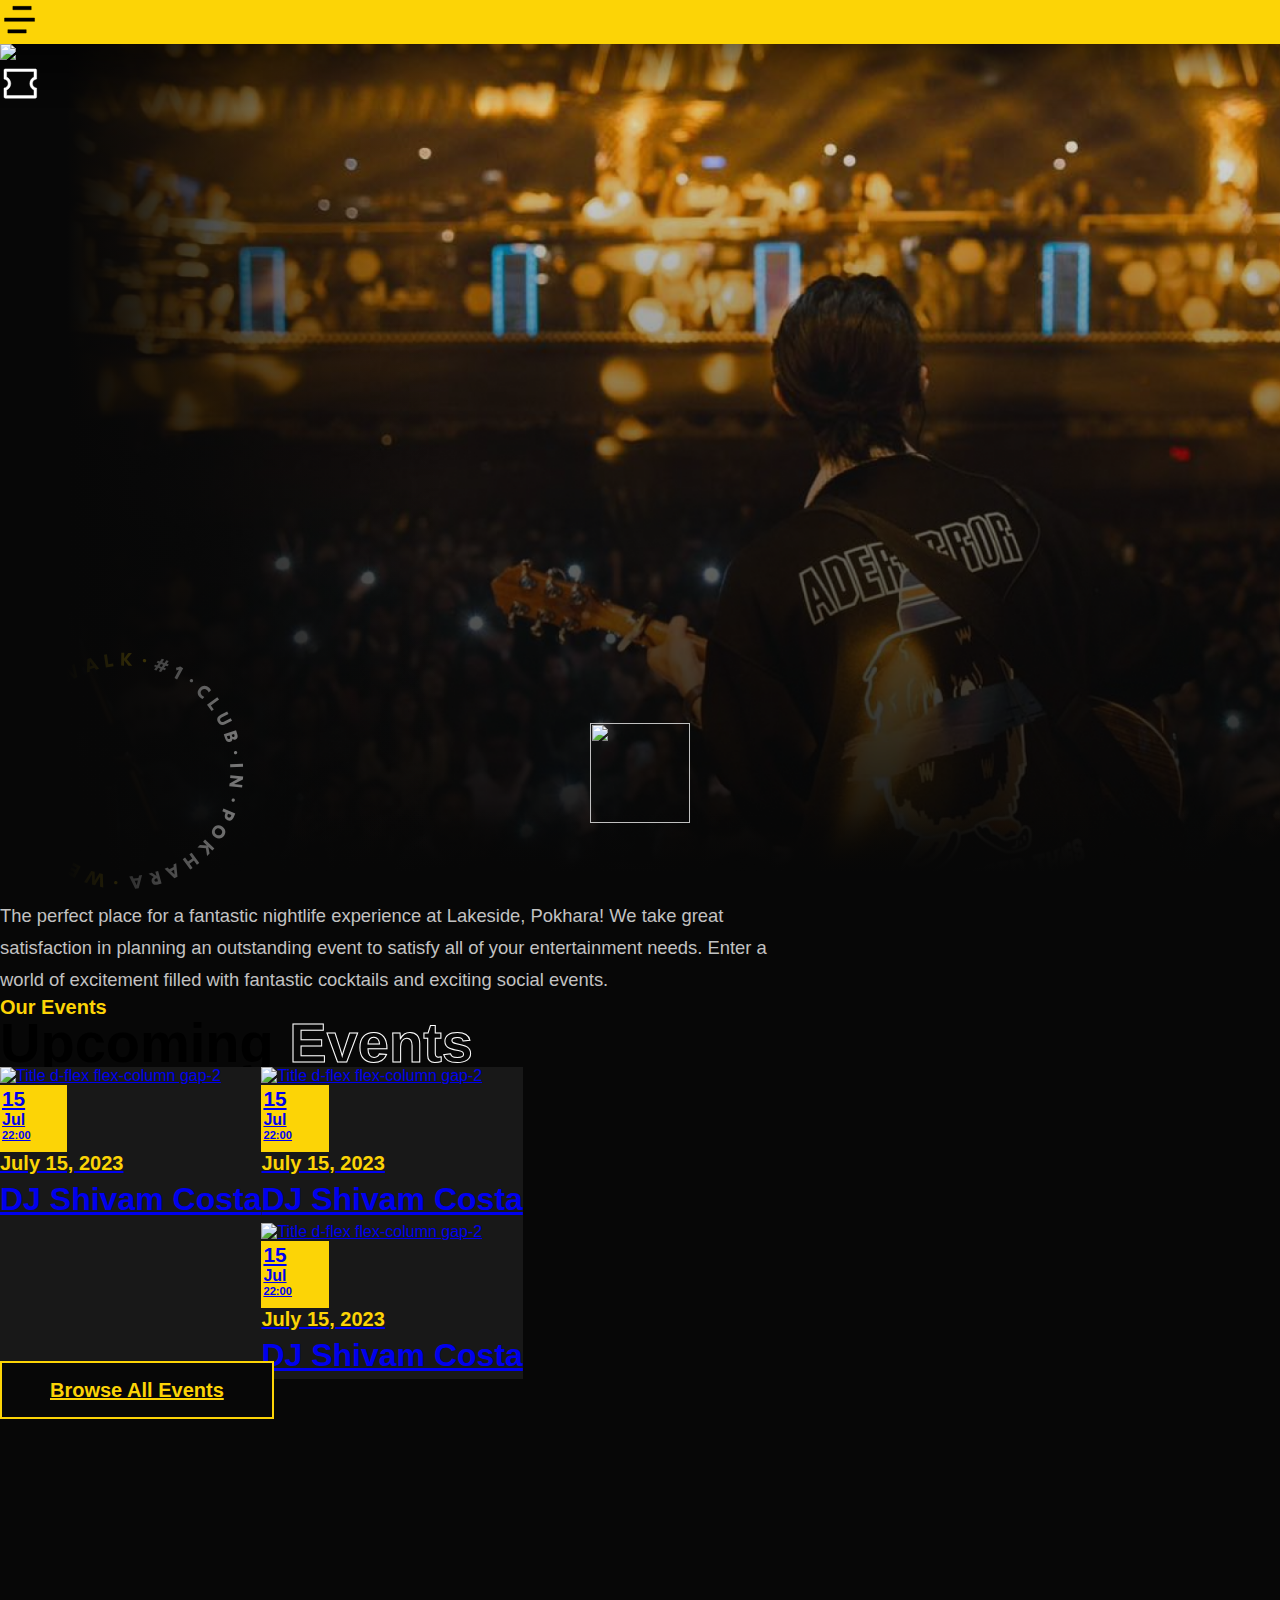
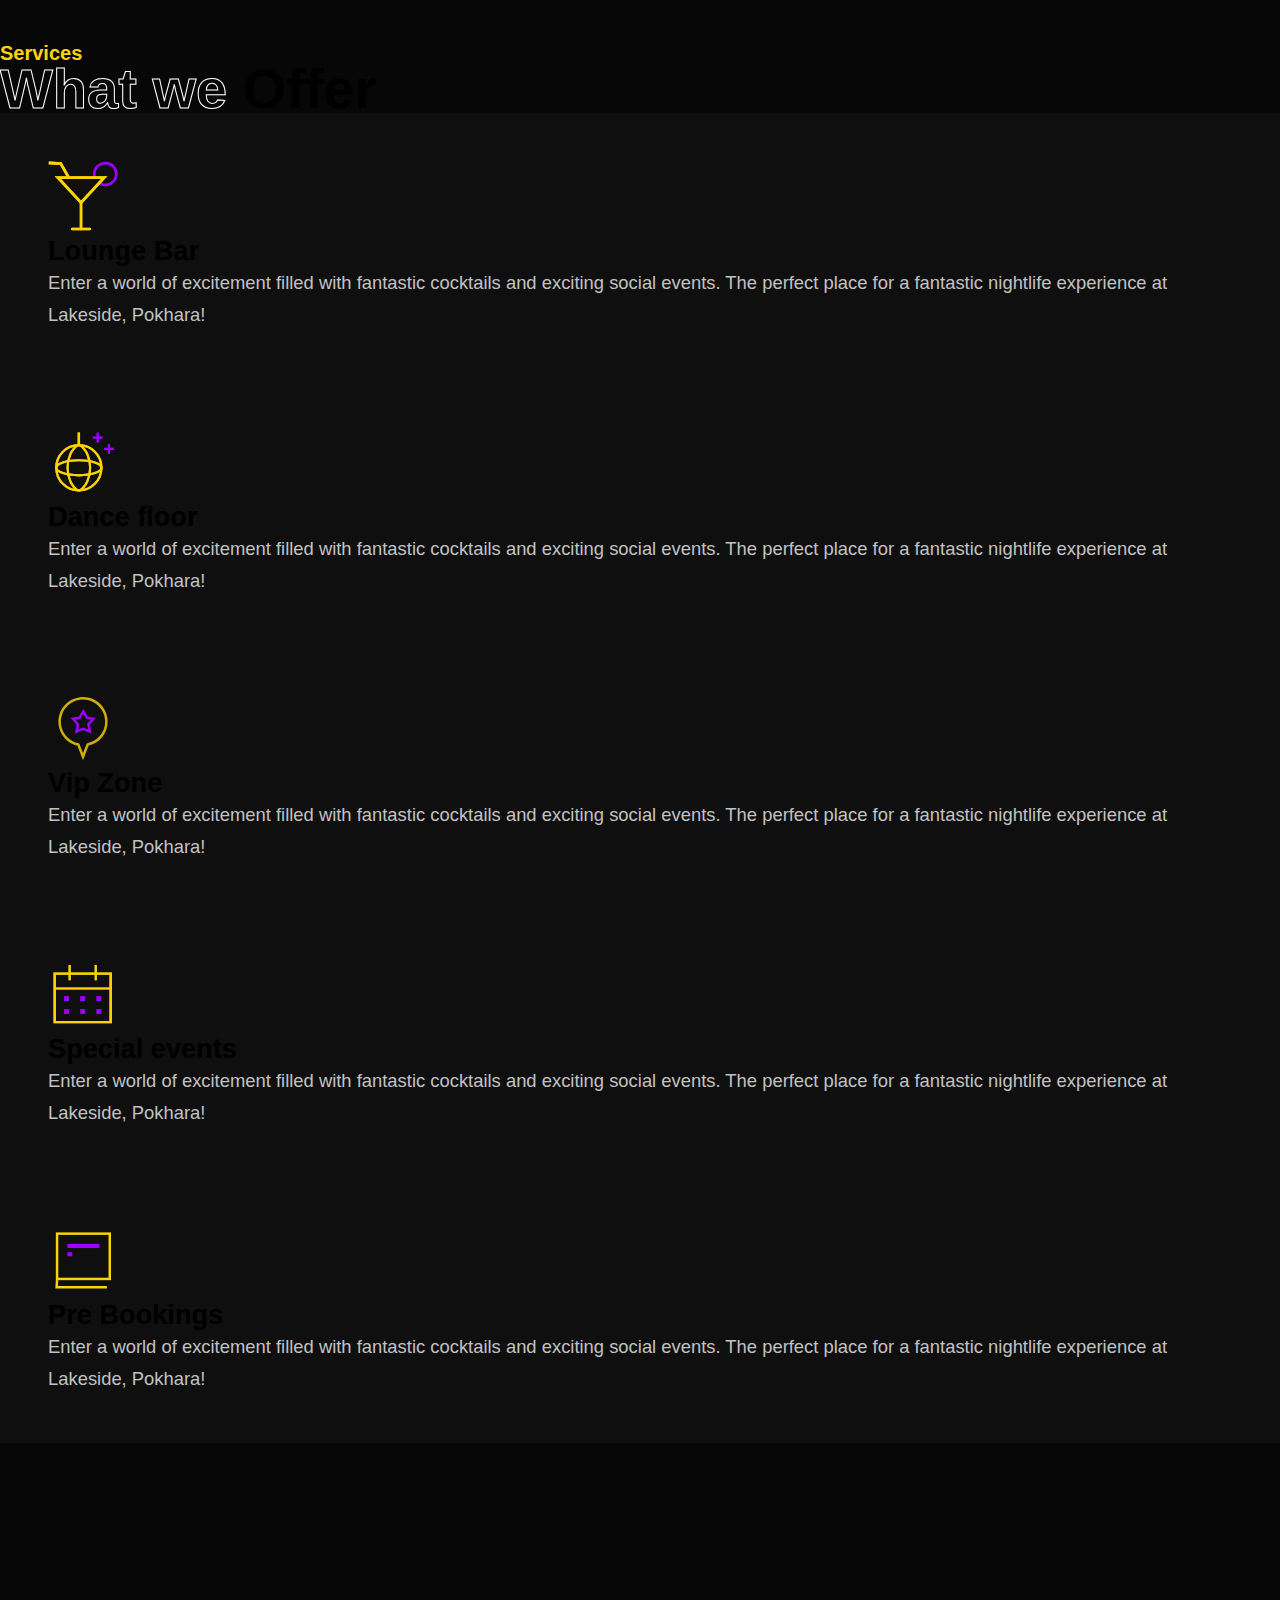
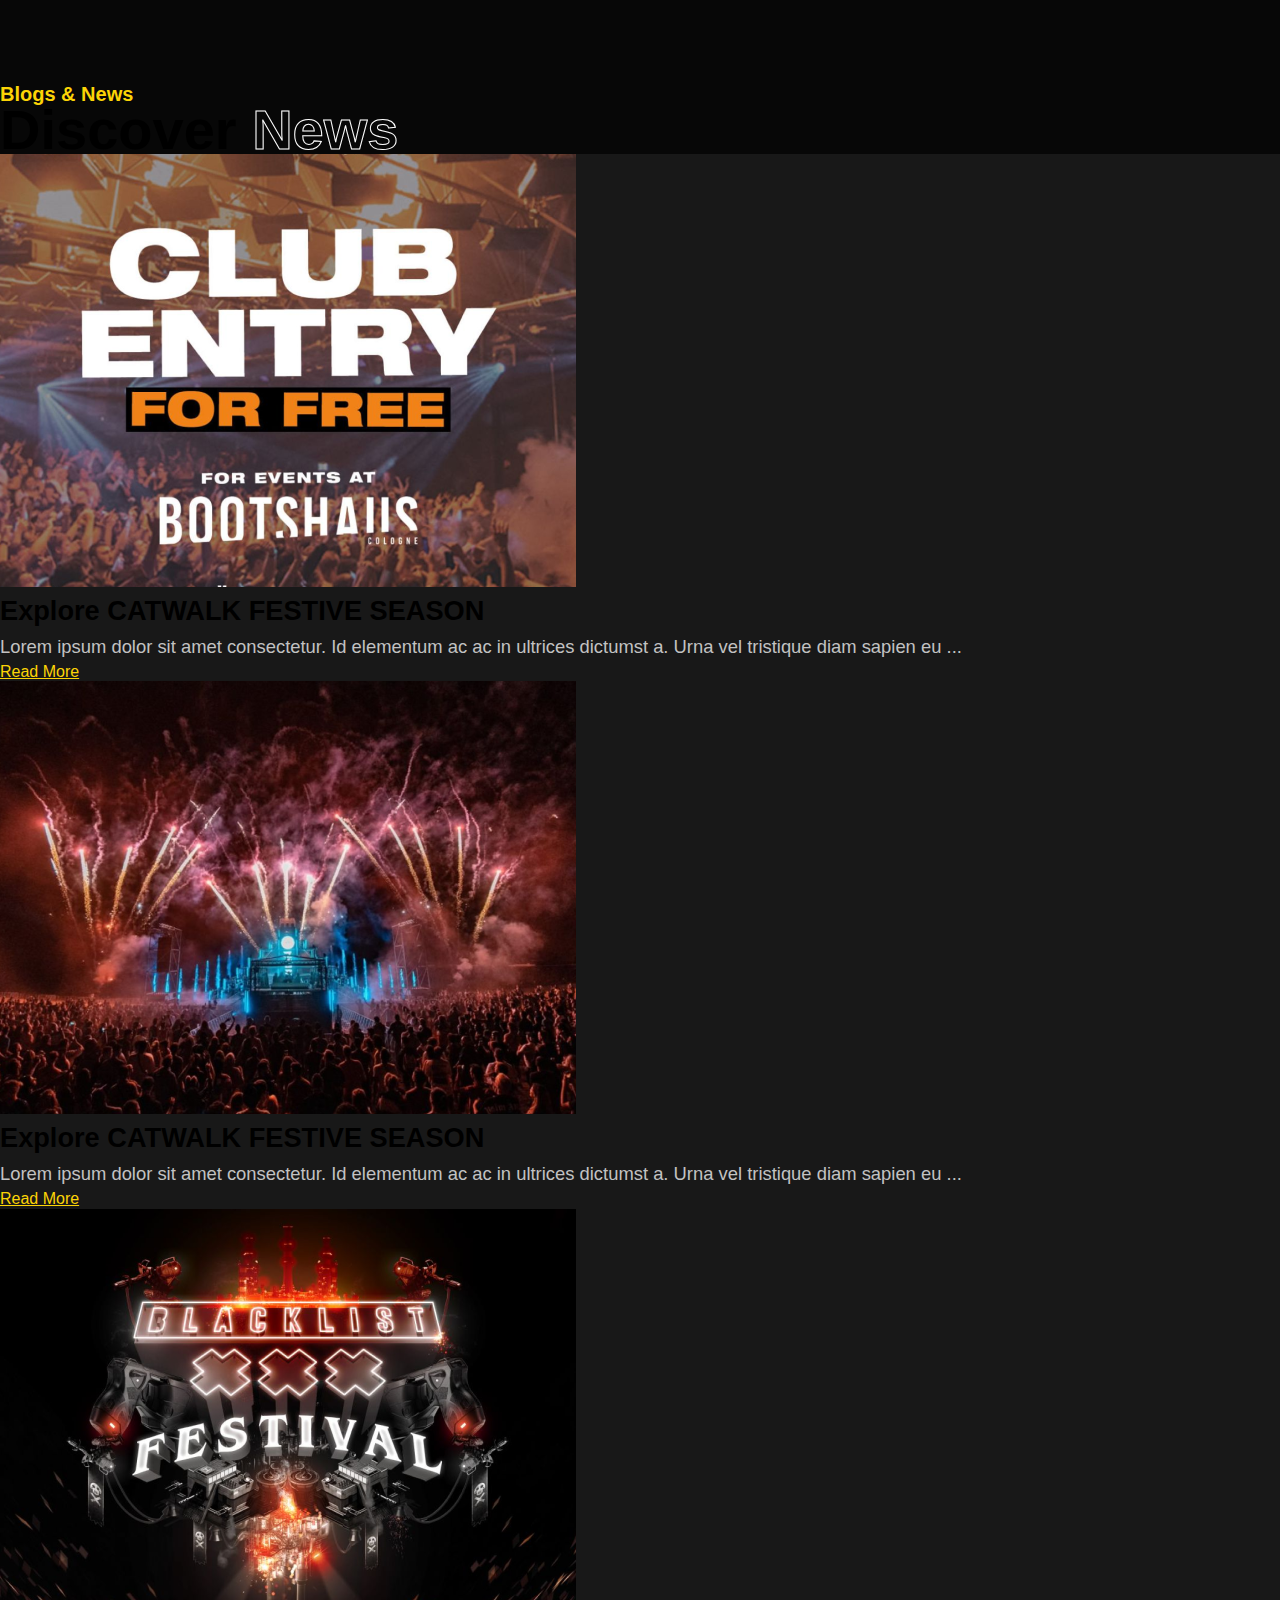
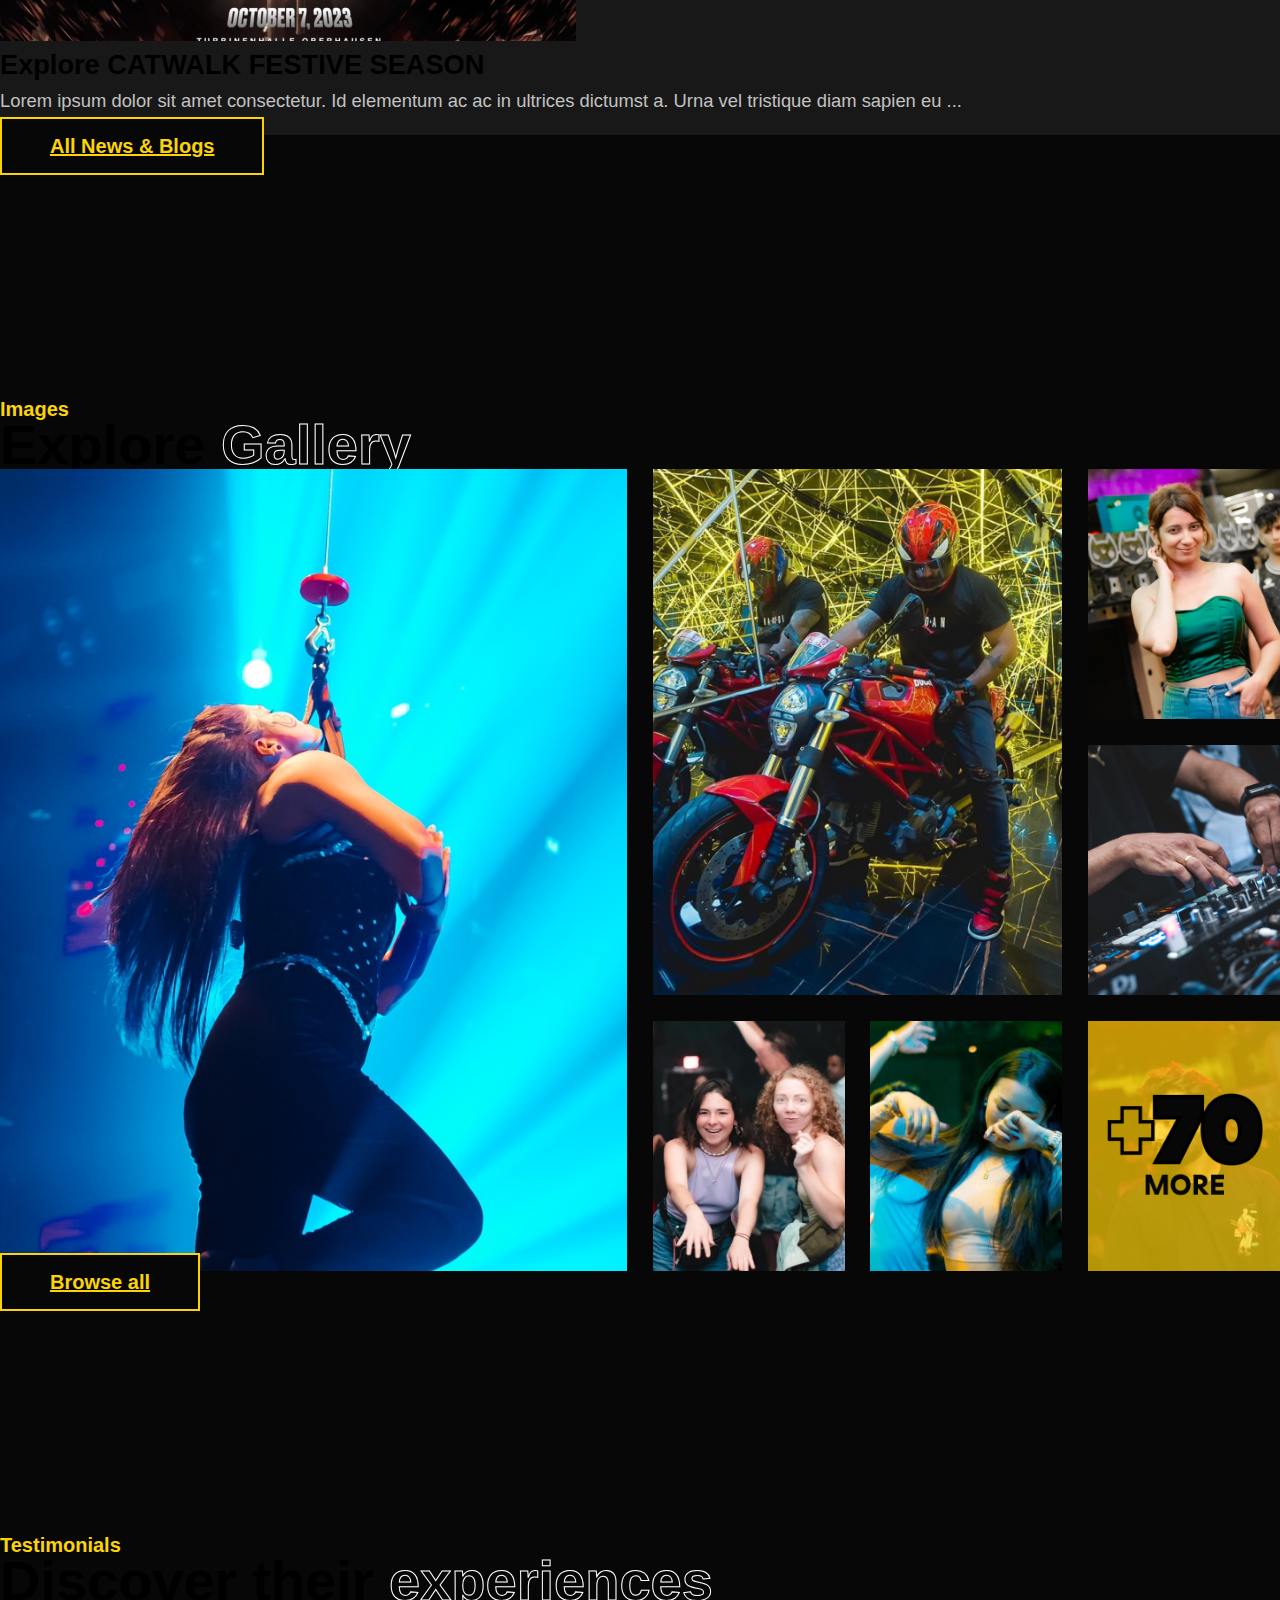
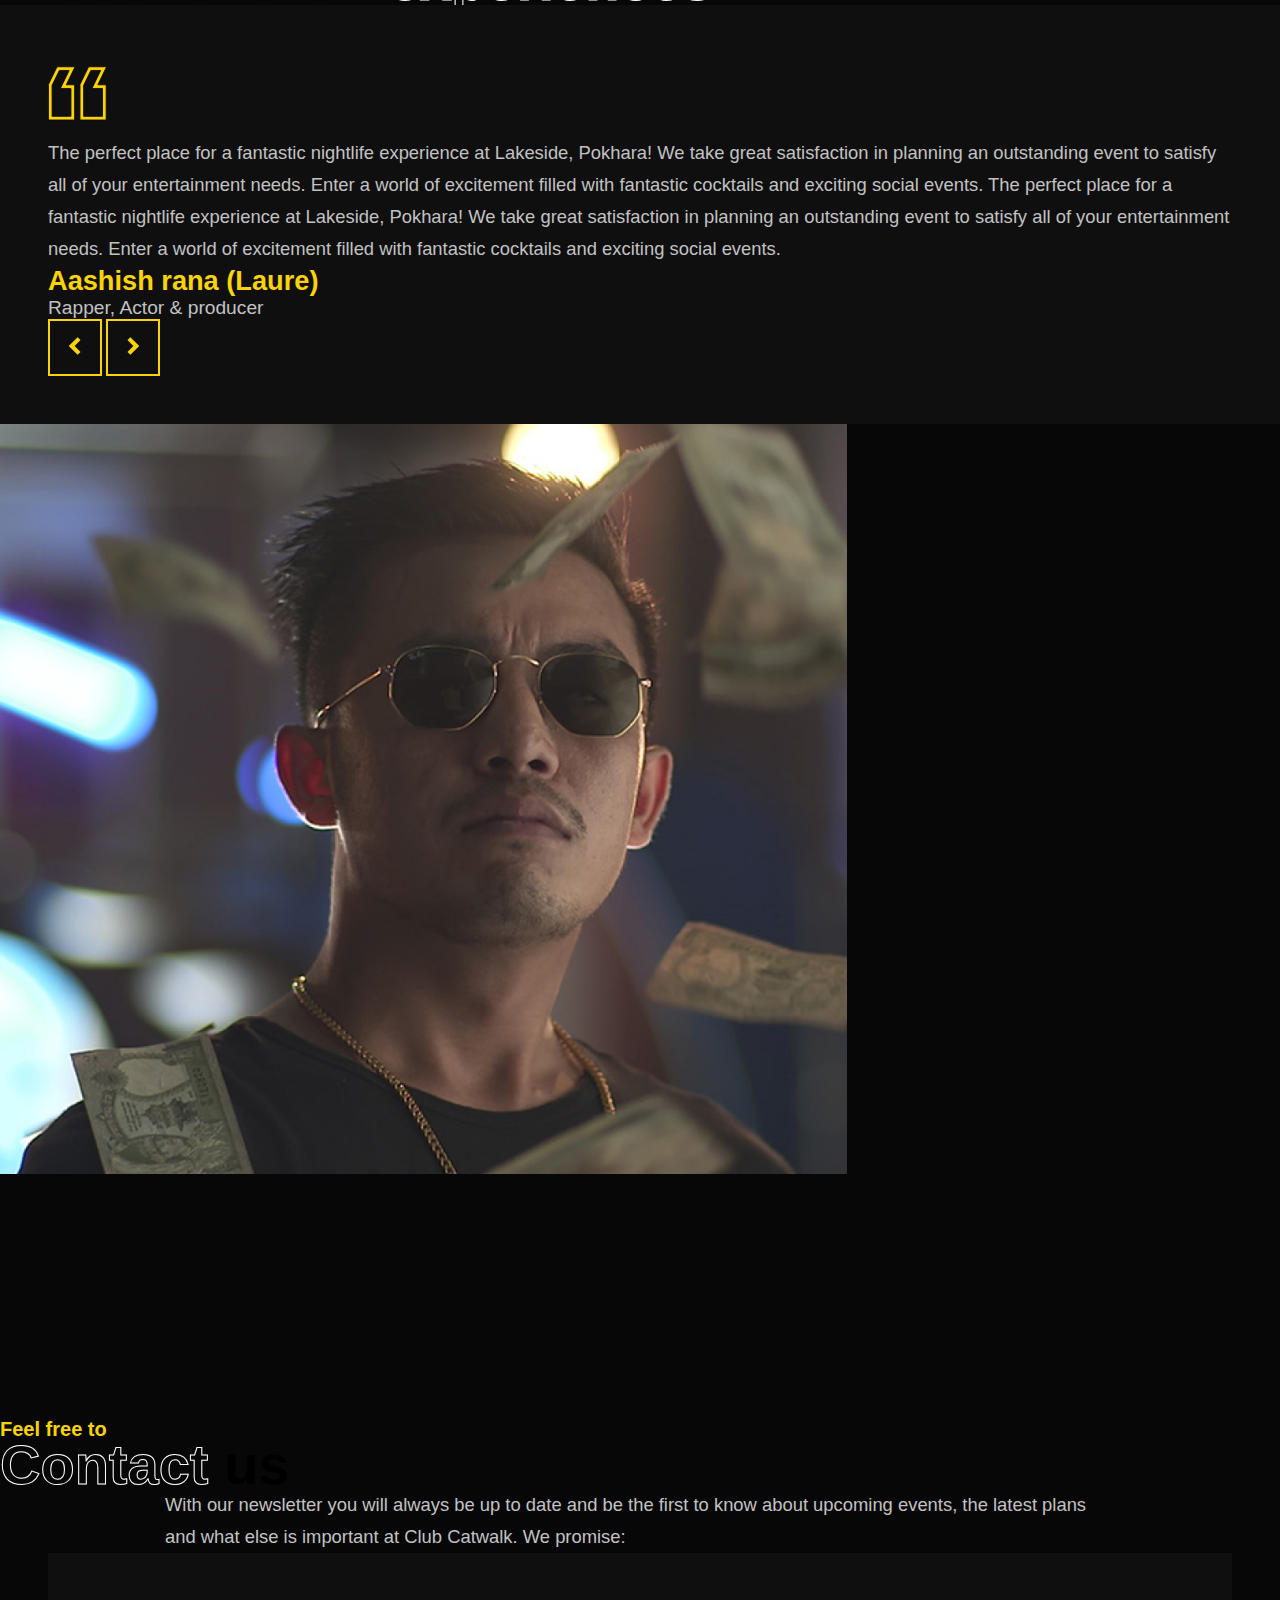
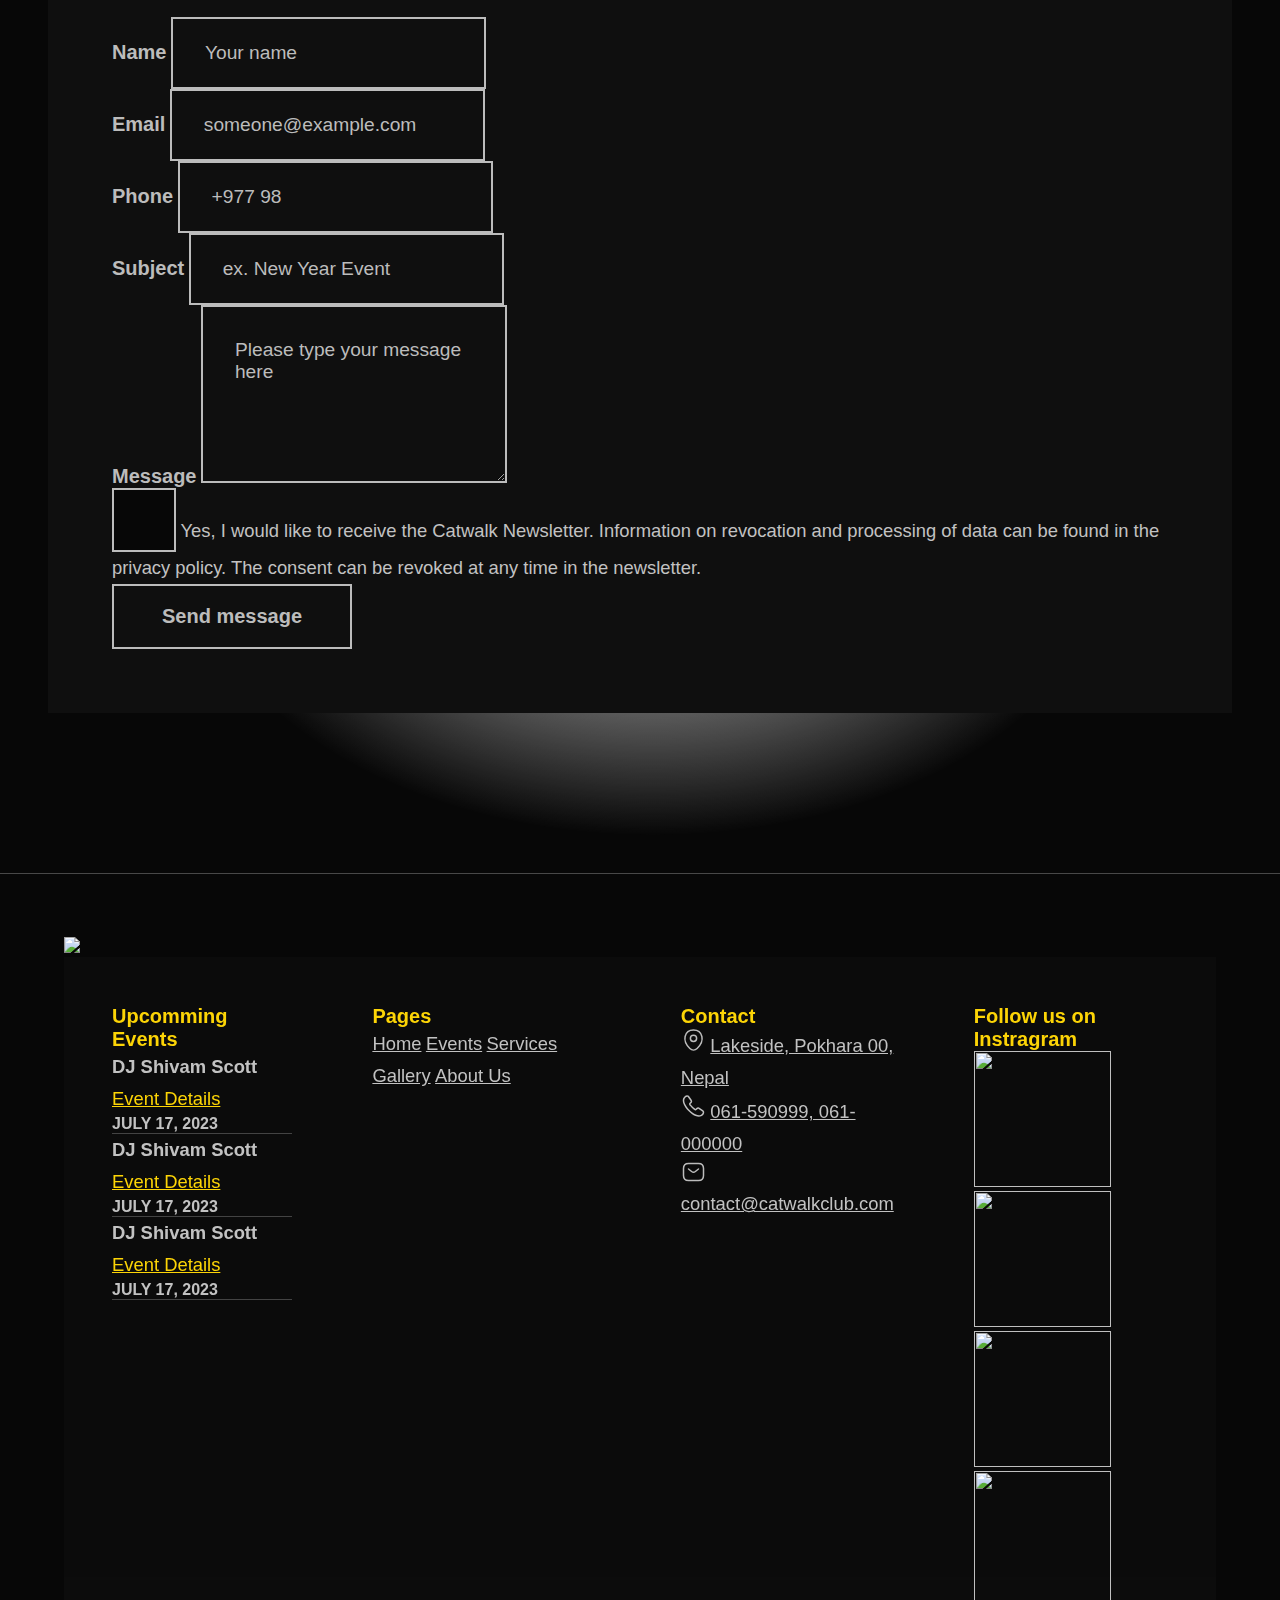
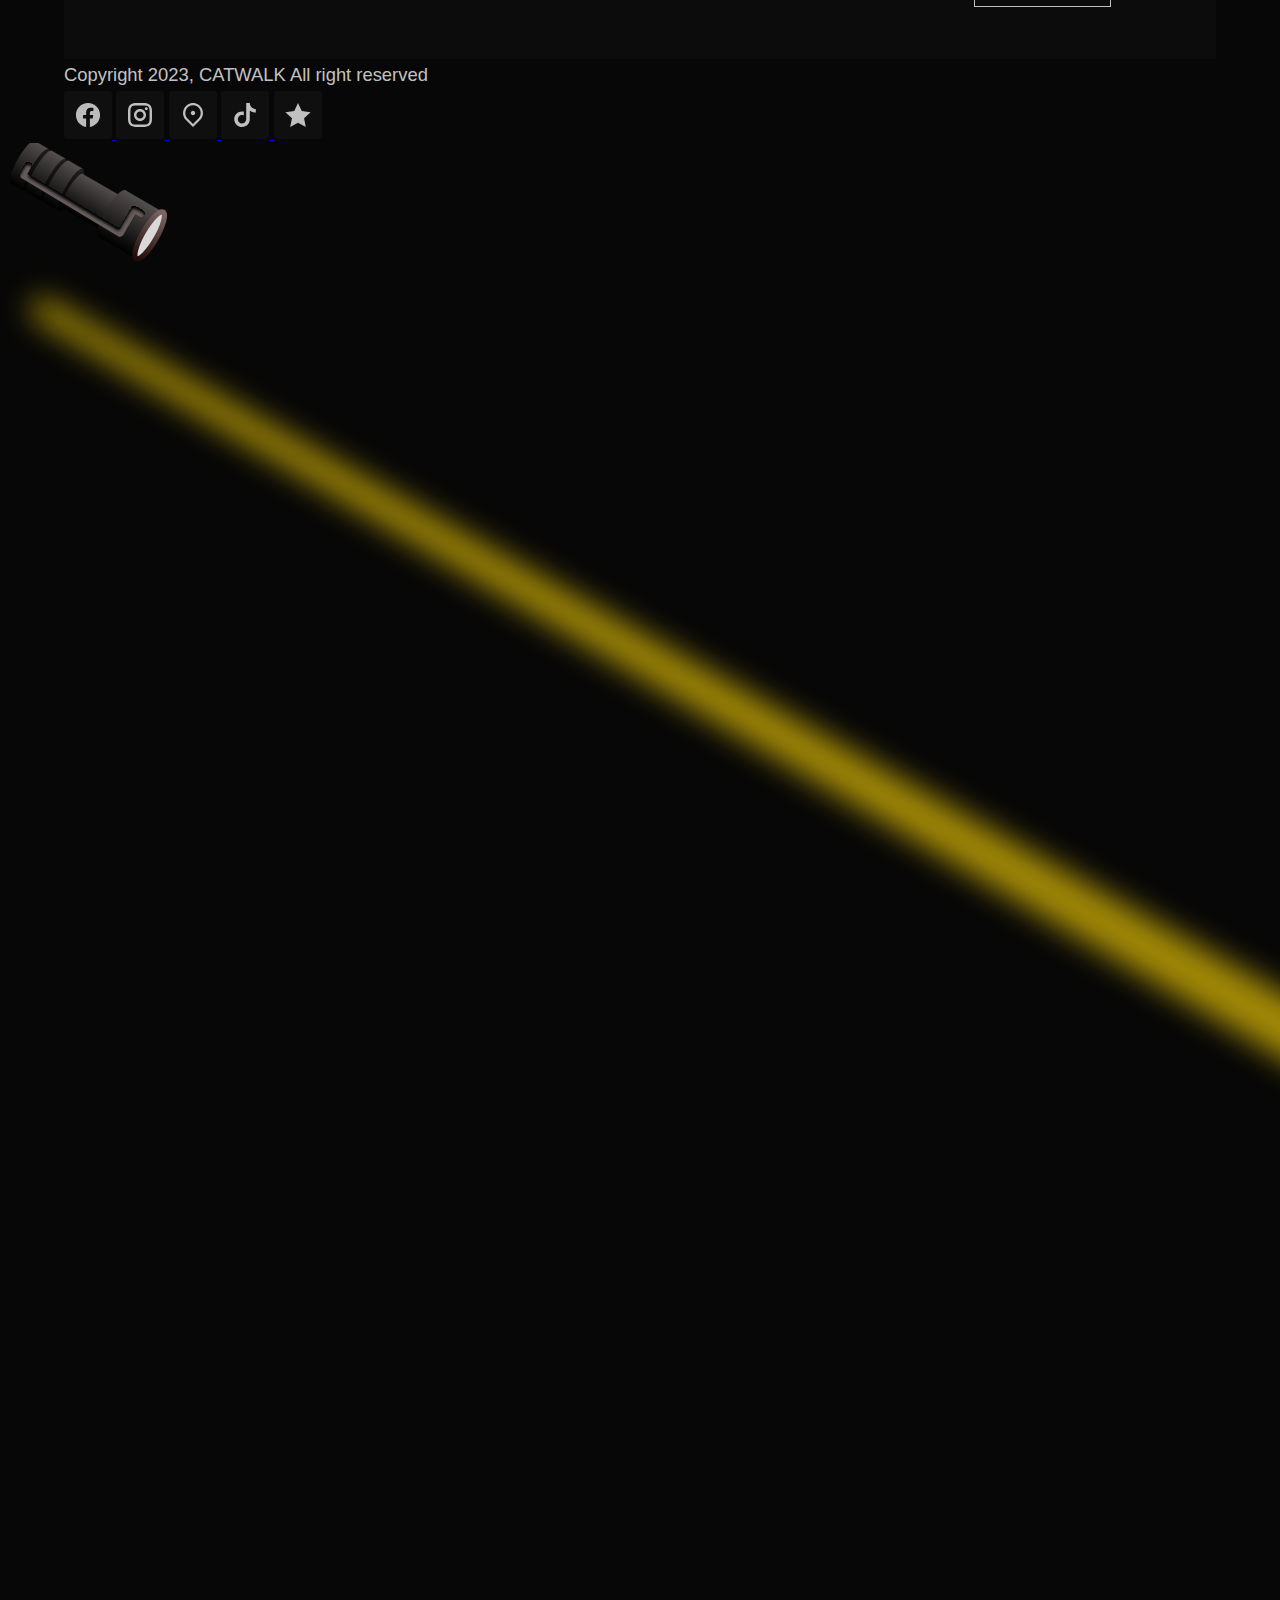
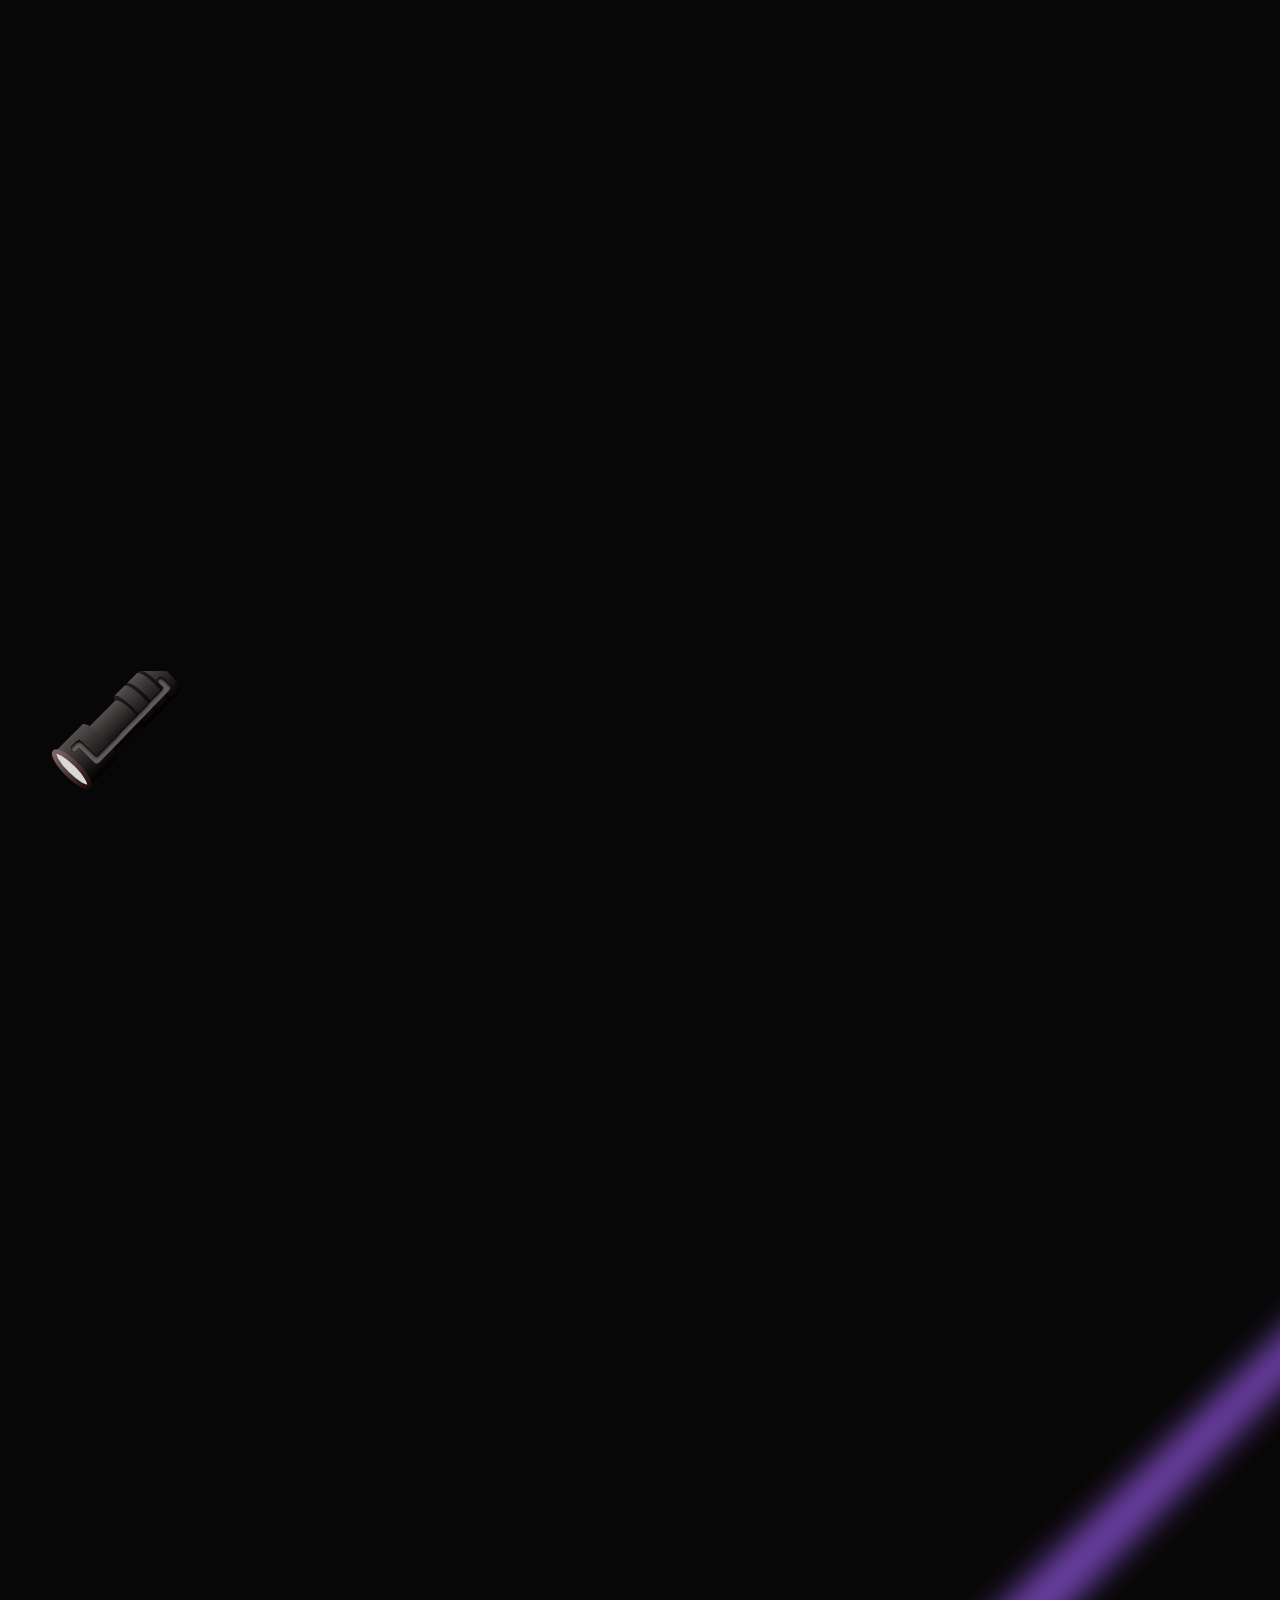
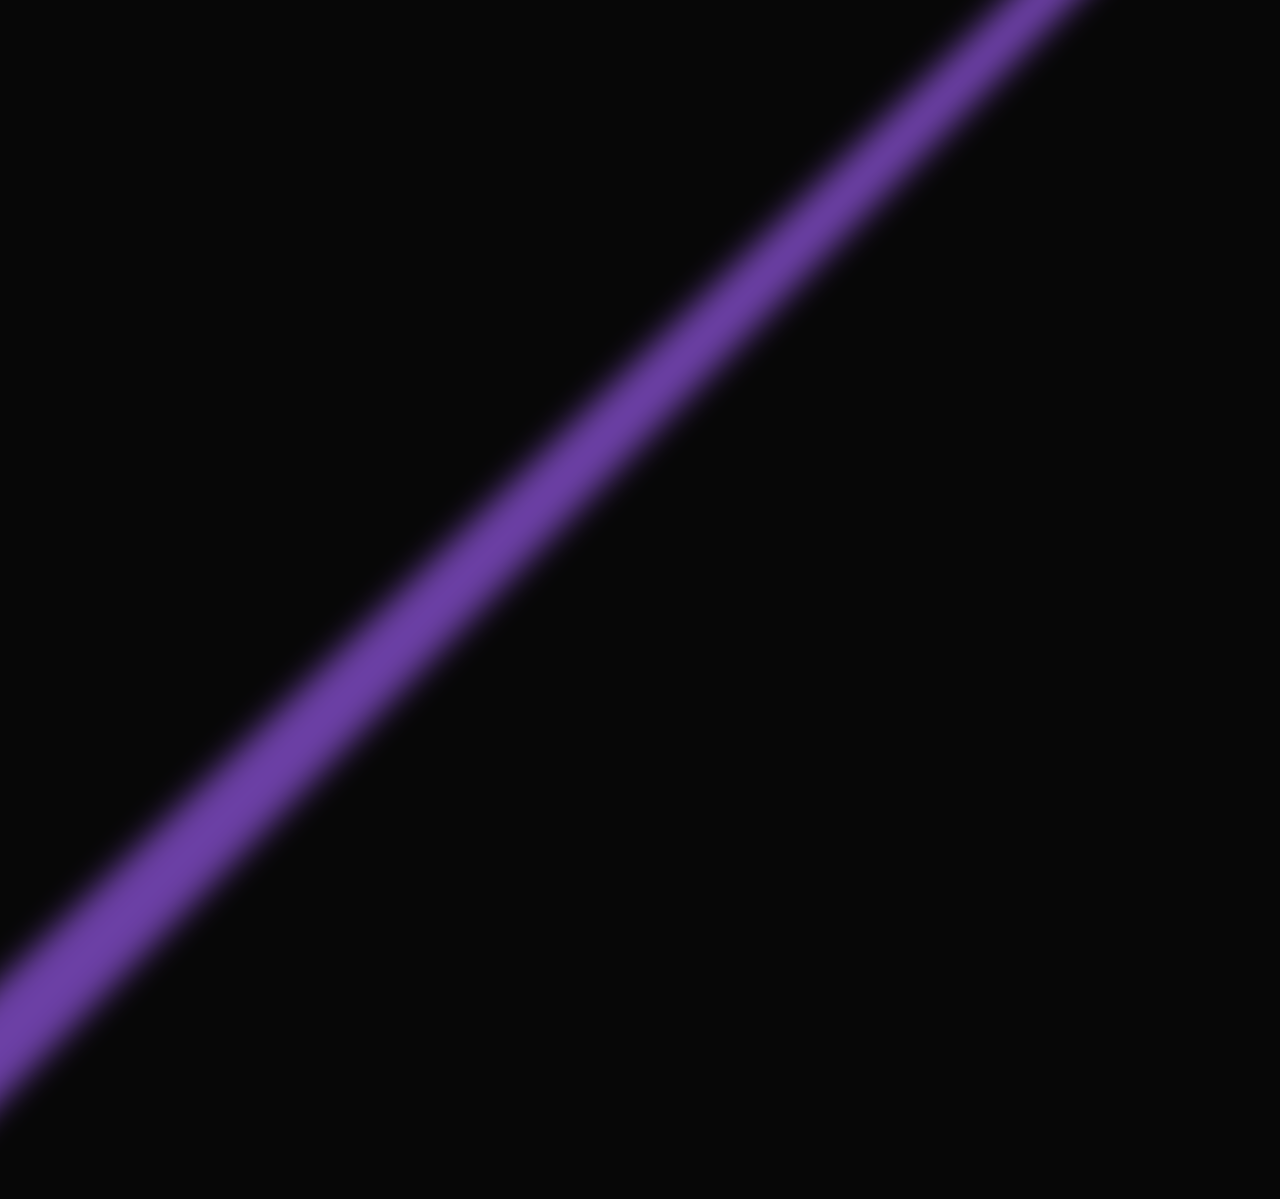
==== commit 2d5c987a: "Gap modified" ====
--- a/index.html
+++ b/index.html
@@ -11,6 +11,8 @@
     <link rel="stylesheet" href="assets/css/style.css" />
     <link rel="stylesheet" href="assets/css/grid.css" />
     <link rel="stylesheet" href="assets/css/contact.css" />
+    <link rel="stylesheet" href="assets/css/eventdetails.css" />
+    <link rel="stylesheet" href="assets/css/newsdetails.css" />
     <!-- Excon font -->
     <link href="https://api.fontshare.com/v2/css?f[]=excon@400,900,700,500,300&display=swap" rel="stylesheet" />
     <!-- Bootstrap CSS v5.2.1 -->
@@ -43,7 +45,7 @@
         </div>
         <div class="slide-down w-100 dark">
             <div class="ham-contents position-relative">
-                <div class="close pointer px-4 px-lg-5 px-xl-5 pt-3 pt-lg-5 pt-xl-5 pb-4 pb-lg-2 pb-xl-2">
+                <div class="close pointer px-4 px-lg-5 px-xl-5 pb-4 pb-lg-2 pb-xl-2">
                     <svg viewBox="0 0 44 44" fill="none" xmlns="http://www.w3.org/2000/svg">
                         <path
                             d="M21.6655 19.075L30.7405 10L33.3347 12.5942L24.2597 21.6692L33.3347 30.7442L30.7405 33.3365L21.6655 24.2615L12.5905 33.3365L10 30.7423L19.075 21.6673L10 12.5923L12.5905 10.0037L21.6655 19.0787V19.075Z"
@@ -57,18 +59,22 @@
                     </div>
                 </div>
                 <div class="nav-links d-flex flex-column align-items-center justify-content-between gap3">
-                    <a href="#" class="text-decoration-none text-uppercase small-text text-white pointer">Upcomming
+                    <a href="events.html"
+                        class="text-decoration-none text-uppercase small-bold text-white pointer">Upcomming
                         events</a>
-                    <a href="#" class="text-decoration-none text-uppercase small-text text-white pointer">Our
+                    <a href="#" class="text-decoration-none text-uppercase small-bold text-white pointer">Our
                         Services</a>
-                    <a href="#" class="text-decoration-none text-uppercase small-text text-white pointer">Blogs &
+                    <a href="news.html" class="text-decoration-none text-uppercase small-bold text-white pointer">Blogs
+                        &
                         News</a>
-                    <a href="#" class="text-decoration-none text-uppercase small-text text-white pointer">Gallery</a>
-                    <a href="#" class="text-decoration-none text-uppercase small-text text-white pointer">About Us</a>
-                    <a href="#" class="text-decoration-none text-uppercase small-text text-white pointer">Contact</a>
+                    <a href="galleries.html"
+                        class="text-decoration-none text-uppercase small-bold text-white pointer">Gallery</a>
+                    <a href="contact.html"
+                        class="text-decoration-none text-uppercase small-bold text-white pointer">About Us</a>
+                    <a href="#" class="text-decoration-none text-uppercase small-bold text-white pointer">Contact</a>
                 </div>
                 <div class="end-content d-flex flex-column align-items-center gap2">
-                    <p class="text-center small-text yellow text-uppercase mb-0">Follow us on</p>
+                    <p class="text-center small-bold yellow text-uppercase mb-0">Follow us on</p>
                     <div class="social-icons d-flex justify-content-center gap2">
                         <a href="#"> <svg viewBox="0 0 64 64" fill="none" xmlns="http://www.w3.org/2000/svg">
                                 <rect width="64" height="64" rx="4" fill="#0F0F0F" />
@@ -118,7 +124,7 @@
     </header>
     <main class="dark">
         <!-- hero section -->
-        <div class="hero">
+        <div class="hero d-flex flex-column gap4">
             <div class="video position-relative d-inline-block">
                 <img src="assets/images/Hero.png" class="w-100 bg-img" />
                 <div class="overlay text-center">
@@ -128,7 +134,7 @@
                     </div>
                 </div>
             </div>
-            <div class="club-description py-3 py-lg-5 py-xl-5 my-4 my-lg-5 my-xl-5">
+            <div class="club-description">
                 <div class="container text-center my-4 my-lg-5 my-xl-5">
                     <p class="paragraph thin-grey">
                         The perfect place for a fantastic nightlife experience at Lakeside,
@@ -141,7 +147,7 @@
             </div>
             <!-- Events section -->
             <div class="events d-flex flex-column justify-content-center align-items-center gap4">
-                <div class="title text-uppercase text-white">
+                <div class="title d-flex flex-column gap-2 gap-md-3 gap-lg-3 gap-xl-3 text-uppercase text-white">
                     <h5 class="yellow extra-sm-title text-center">Our Events</h5>
                     <h2 class="large-title text-center">
                         Upcoming <span class="stroke">Events</span>
@@ -151,7 +157,8 @@
                     <div class="row px-0 px-lg-2 px-xl-2">
                         <div class="col-12 col-lg-7 col-xl-7 mb-4 mb-lg-0">
                             <a href="eventdetails.html" class="card rounded-0 pointer text-decoration-none nav-link">
-                                <img class="card-img-top rounded-0" src="assets/images/event1.jpg" alt="Title" />
+                                <img class="card-img-top rounded-0" src="assets/images/event1.jpg"
+                                    alt="Title d-flex flex-column gap-2" />
                                 <div class="card-body d-flex gap-3 pl-3 py-3 py-lg-4 py-xl-4">
                                     <div class="box bg-yellow py-0 text-center">
                                         <p class="date medium-bold mb-0">
@@ -178,7 +185,8 @@
                         <div class="col-12 col-lg-5 col-xl-5">
                             <a href="eventdetails.html" class="text-decoration-none nav-link">
                                 <div class="card rounded-0 pointer mb-4">
-                                    <img class="card-img-top rounded-0" src="assets/images/event2.jpg" alt="Title" />
+                                    <img class="card-img-top rounded-0" src="assets/images/event2.jpg"
+                                        alt="Title d-flex flex-column gap-2" />
                                     <div class="card-body d-flex gap-3 pl-3 py-3 py-lg-4 py-xl-4">
                                         <div class="box bg-yellow py-0 text-center">
                                             <p class="date medium-bold mb-0">
@@ -204,7 +212,8 @@
                             </a>
                             <a href="eventdetails.html" class="text-decoration-none nav-link">
                                 <div class="card rounded-0 pointer">
-                                    <img class="card-img-top rounded-0" src="assets/images/event4.jpg" alt="Title" />
+                                    <img class="card-img-top rounded-0" src="assets/images/event4.jpg"
+                                        alt="Title d-flex flex-column gap-2" />
                                     <div class="card-body d-flex gap-3 pl-3 py-3 py-lg-4 py-xl-4">
                                         <div class="box bg-yellow py-0 text-center">
                                             <p class="date medium-bold mb-0">
@@ -240,94 +249,10 @@
             <!-- Events section -->
         </div>
         <!-- hero section -->
-        <!-- Blogs section -->
-        <div class="blogs d-flex flex-column justify-content-center align-items-center gap4">
-            <div class="title text-uppercase text-white">
-                <h5 class="yellow extra-sm-title text-center">Blogs & News</h5>
-                <h2 class="large-title text-center">Discover <span class="stroke">News</span></h2>
-            </div>
-            <div class="blogs-details px-4 px-lg-5 px-xl-5">
-                <div
-                    class="d-flex flex-column flex-lg-row flex-xl-row gap-0 gap-md-4 gap-lg-4 gap-xl-4 px-0 px-lg-2 px-xl-2">
-                    <div class="card rounded-0 pointer mb-4 mb-md-0 mb-lg-0 mb-xl-0">
-                        <img class="card-img-top rounded-0" src="assets/images/news1.png" alt="Title" />
-                        <div class="card-body d-flex flex-column px-3 py-3 px-lg-4 px-xl-4 py-lg-4 py-xl-4">
-                            <h5 class="card-title text-uppercase text-white small-title">
-                                Explore CATWALK FESTIVE SEASON
-                            </h5>
-                            <p
-                                class="card-text thin-grey paragraph mt-2 mt-md-3 mt-lg-3 mt-xl-3 mb-3 mb-md-4 mb-lg-4 mb-xl-4">
-                                Lorem ipsum dolor sit amet consectetur. Id elementum ac ac in
-                                ultrices dictumst a. Urna vel tristique diam sapien eu ...
-                            </p>
-                            <a href="newsdetails.html" class="yellow text-uppercase">Read More</a>
-                        </div>
-                    </div>
-                    <div class="card rounded-0 pointer mb-4 mb-md-0 mb-lg-0 mb-xl-0">
-                        <img class="card-img-top rounded-0" src="assets/images/news2.png" alt="Title" />
-                        <div class="card-body d-flex flex-column px-3 py-3 px-lg-4 px-xl-4 py-lg-4 py-xl-4">
-                            <h5 class="card-title text-uppercase text-white small-title">
-                                Explore CATWALK FESTIVE SEASON
-                            </h5>
-                            <p
-                                class="card-text thin-grey paragraph mt-2 mt-md-3 mt-lg-3 mt-xl-3 mb-3 mb-md-4 mb-lg-4 mb-xl-4">
-                                Lorem ipsum dolor sit amet consectetur. Id elementum ac ac in
-                                ultrices dictumst a. Urna vel tristique diam sapien eu ...
-                            </p>
-                            <a href="newsdetails.html" class="yellow text-uppercase">Read More</a>
-                        </div>
-                    </div>
-                    <div class="card rounded-0 pointer">
-                        <img class="card-img-top rounded-0" src="assets/images/news3.png" alt="Title" />
-                        <div class="card-body d-flex flex-column px-3 py-3 px-lg-4 px-xl-4 py-lg-4 py-xl-4">
-                            <h5 class="card-title text-uppercase text-white small-title">
-                                Explore CATWALK FESTIVE SEASON
-                            </h5>
-                            <p
-                                class="card-text thin-grey paragraph mt-2 mt-md-3 mt-lg-3 mt-xl-3 mb-3 mb-md-4 mb-lg-4 mb-xl-4">
-                                Lorem ipsum dolor sit amet consectetur. Id elementum ac ac in
-                                ultrices dictumst a. Urna vel tristique diam sapien eu ...
-                            </p>
-                            <a href="newsdetails.html" class="yellow text-uppercase">Read More</a>
-                        </div>
-                    </div>
-                </div>
-            </div>
-            <div class="browse ">
-                <a href="news.html" class="d-block yellow-border text-decoration-none text-uppercase">
-                    All News & Blogs</a>
-            </div>
-        </div>
-        <!-- Blogs section -->
-        <!-- Gallery Section -->
-        <div class="gallery d-flex flex-column justify-content-center align-items-center gap4">
-            <div class="title text-uppercase text-white">
-                <h5 class="yellow extra-sm-title text-center">Images</h5>
-                <h2 class="large-title text-center">
-                    Explore <span class="stroke">Gallery</span>
-                </h2>
-            </div>
-            <div class="gallery-details w-100 px-4 px-lg-5 px-xl-5">
-                <div class="gallery-grid">
-                    <div class="grid-item one"></div>
-                    <div class="grid-item two"></div>
-                    <div class="grid-item three"></div>
-                    <div class="grid-item four"></div>
-                    <div class="grid-item five"></div>
-                    <div class="grid-item six"></div>
-                    <div class="grid-item seven"></div>
-                </div>
-            </div>
-            <div class="browse">
-                <a href="galleries.html" class="d-block yellow-border text-decoration-none text-uppercase">
-                    Browse all</a>
-            </div>
-        </div>
-        <!-- Gallery Section -->
         <!-- service section -->
         <div class="services d-flex flex-column justify-content-center align-items-center gap4">
-            <div class="title text-uppercase text-white">
-                <h5 class="yellow extra-sm-title mb-1 mb-md-3 mb-lg-3 mb-xl-3 text-center">Services</h5>
+            <div class="title d-flex flex-column gap-2 gap-md-3 gap-lg-3 gap-xl-3 text-uppercase text-white">
+                <h5 class="yellow extra-sm-title text-center">Services</h5>
                 <h2 class="large-title text-center">
                     <span class="stroke">What we</span> Offer
                 </h2>
@@ -560,10 +485,97 @@
             </div>
         </div>
         <!-- service section -->
+        <!-- Blogs section -->
+        <div class="blogs d-flex flex-column justify-content-center align-items-center gap4">
+            <div class="title d-flex flex-column gap-2 gap-md-3 gap-lg-3 gap-xl-3 text-uppercase text-white">
+                <h5 class="yellow extra-sm-title text-center">Blogs & News</h5>
+                <h2 class="large-title text-center">Discover <span class="stroke">News</span></h2>
+            </div>
+            <div class="blogs-details px-4 px-lg-5 px-xl-5">
+                <div
+                    class="d-flex flex-column flex-lg-row flex-xl-row gap-0 gap-md-4 gap-lg-4 gap-xl-4 px-0 px-lg-2 px-xl-2">
+                    <div class="card rounded-0 pointer mb-4 mb-md-0 mb-lg-0 mb-xl-0">
+                        <img class="card-img-top rounded-0" src="assets/images/news1.png"
+                            alt="Title d-flex flex-column gap-2" />
+                        <div class="card-body d-flex flex-column px-3 py-3 px-lg-4 px-xl-4 py-lg-4 py-xl-4">
+                            <h5 class="card-title text-uppercase text-white small-title">
+                                Explore CATWALK FESTIVE SEASON
+                            </h5>
+                            <p
+                                class="card-text thin-grey paragraph mt-2 mt-md-3 mt-lg-3 mt-xl-3 mb-3 mb-md-4 mb-lg-4 mb-xl-4">
+                                Lorem ipsum dolor sit amet consectetur. Id elementum ac ac in
+                                ultrices dictumst a. Urna vel tristique diam sapien eu ...
+                            </p>
+                            <a href="newsdetails.html" class="yellow text-uppercase">Read More</a>
+                        </div>
+                    </div>
+                    <div class="card rounded-0 pointer mb-4 mb-md-0 mb-lg-0 mb-xl-0">
+                        <img class="card-img-top rounded-0" src="assets/images/news2.png"
+                            alt="Title d-flex flex-column gap-2" />
+                        <div class="card-body d-flex flex-column px-3 py-3 px-lg-4 px-xl-4 py-lg-4 py-xl-4">
+                            <h5 class="card-title text-uppercase text-white small-title">
+                                Explore CATWALK FESTIVE SEASON
+                            </h5>
+                            <p
+                                class="card-text thin-grey paragraph mt-2 mt-md-3 mt-lg-3 mt-xl-3 mb-3 mb-md-4 mb-lg-4 mb-xl-4">
+                                Lorem ipsum dolor sit amet consectetur. Id elementum ac ac in
+                                ultrices dictumst a. Urna vel tristique diam sapien eu ...
+                            </p>
+                            <a href="newsdetails.html" class="yellow text-uppercase">Read More</a>
+                        </div>
+                    </div>
+                    <div class="card rounded-0 pointer">
+                        <img class="card-img-top rounded-0" src="assets/images/news3.png"
+                            alt="Title d-flex flex-column gap-2" />
+                        <div class="card-body d-flex flex-column px-3 py-3 px-lg-4 px-xl-4 py-lg-4 py-xl-4">
+                            <h5 class="card-title text-uppercase text-white small-title">
+                                Explore CATWALK FESTIVE SEASON
+                            </h5>
+                            <p
+                                class="card-text thin-grey paragraph mt-2 mt-md-3 mt-lg-3 mt-xl-3 mb-3 mb-md-4 mb-lg-4 mb-xl-4">
+                                Lorem ipsum dolor sit amet consectetur. Id elementum ac ac in
+                                ultrices dictumst a. Urna vel tristique diam sapien eu ...
+                            </p>
+                            <a href="newsdetails.html" class="yellow text-uppercase">Read More</a>
+                        </div>
+                    </div>
+                </div>
+            </div>
+            <div class="browse ">
+                <a href="news.html" class="d-block yellow-border text-decoration-none text-uppercase">
+                    All News & Blogs</a>
+            </div>
+        </div>
+        <!-- Blogs section -->
+        <!-- Gallery Section -->
+        <div class="gallery d-flex flex-column justify-content-center align-items-center gap4">
+            <div class="title d-flex flex-column gap-2 gap-md-3 gap-lg-3 gap-xl-3 text-uppercase text-white">
+                <h5 class="yellow extra-sm-title text-center">Images</h5>
+                <h2 class="large-title text-center">
+                    Explore <span class="stroke">Gallery</span>
+                </h2>
+            </div>
+            <div class="gallery-details w-100 px-4 px-lg-5 px-xl-5">
+                <div class="gallery-grid">
+                    <div class="grid-item one"></div>
+                    <div class="grid-item two"></div>
+                    <div class="grid-item three"></div>
+                    <div class="grid-item four"></div>
+                    <div class="grid-item five"></div>
+                    <div class="grid-item six"></div>
+                    <div class="grid-item seven"></div>
+                </div>
+            </div>
+            <div class="browse">
+                <a href="galleries.html" class="d-block yellow-border text-decoration-none text-uppercase">
+                    Browse all</a>
+            </div>
+        </div>
+        <!-- Gallery Section -->
         <!-- Testimonial Section -->
         <div class="testimonial d-flex flex-column justify-content-center align-items-center gap4">
-            <div class="title text-uppercase text-white px-4 px-md-0 px-lg-0 px-xl-0">
-                <h5 class="yellow extra-sm-title mb-1 mb-md-3 mb-lg-3 mb-xl-3 text-center">Testimonials</h5>
+            <div class="title d-flex flex-column gap-2 gap-md-3 gap-lg-3 gap-xl-3 text-uppercase text-white px-4 px-md-0 px-lg-0 px-xl-0">
+                <h5 class="yellow extra-sm-title text-center">Testimonials</h5>
                 <h2 class="large-title text-center">Discover their <span class="stroke">experiences</span>
                 </h2>
             </div>
@@ -645,44 +657,46 @@
         <!-- contact section -->
         <div class="contact">
             <div class="contact-contents d-flex flex-column align-items-center justify-content-center gap4">
-                <div class="title text-center text-white">
-                    <h5 class="yellow text-uppercase extra-sm-title mb-1 mb-md-3 mb-lg-3 mb-xl-3">Feel free to</h5>
-                    <h2 class="large-title text-uppercase px-3 px-md-0 px-lg-0 px-xl-0">
-                        <span class="stroke">Contact</span> us
-                    </h2>
-                </div>
-                <p class="paragraph text-center thin-grey px-4 px-md-0 px-lg-0 px-xl-0">
-                    With our newsletter you will always be up to date and be the first to know about upcoming
-                    events, the latest plans and what else is important at Club Catwalk. We promise:
-                </p>
+                <div class="contact-title d-flex flex-column gap2">
+                    <div class="title d-flex flex-column gap-2 gap-md-3 gap-lg-3 gap-xl-3 text-center text-white">
+                        <h5 class="yellow text-uppercase extra-sm-title">Feel free to</h5>
+                        <h2 class="large-title text-uppercase px-3 px-md-0 px-lg-0 px-xl-0">
+                            <span class="stroke">Contact</span> us
+                        </h2>
+                    </div>
+                    <p class="paragraph text-center thin-grey px-4 px-md-0 px-lg-0 px-xl-0">
+                        With our newsletter you will always be up to date and be the first to know about upcoming
+                        events, the latest plans and what else is important at Club Catwalk. We promise:
+                    </p>
+                </div>
                 <div class="contact-form">
-                    <form action="#" class="d-flex flex-column" id="subscribeForm">
+                    <form class="d-flex flex-column" id="contactForm">
                         <div class="row d-flex flex-column flex-lg-row flex-xl-row gap2">
                             <div class="col form-group">
-                                <label for="name" class="form-label author-title text-uppercase">Name</label>
+                                <label for="name" class="form-label small-text text-uppercase">Name</label>
                                 <input type="text" class="form-control rounded-0" name="name" id="name"
                                     placeholder="Your name">
                             </div>
                             <div class="col form-group">
-                                <label for="email" class="form-label author-title text-uppercase">Email</label>
+                                <label for="email" class="form-label small-text text-uppercase">Email</label>
                                 <input type="text" class="form-control rounded-0" name="email" id="email"
                                     placeholder="someone@example.com">
                             </div>
                         </div>
                         <div class="row d-flex flex-column flex-lg-row flex-xl-row gap2">
                             <div class="col form-group">
-                                <label for="phone" class="form-label author-title text-uppercase">Phone</label>
+                                <label for="phone" class="form-label small-text text-uppercase">Phone</label>
                                 <input type="text" class="form-control rounded-0" name="phone" id="phone"
                                     placeholder="+977 98">
                             </div>
                             <div class="col form-group">
-                                <label for="subject" class="form-label author-title text-uppercase">Subject</label>
+                                <label for="subject" class="form-label small-text text-uppercase">Subject</label>
                                 <input type="text" class="form-control rounded-0" name="subject" id="subject"
                                     placeholder="ex. New Year Event">
                             </div>
                         </div>
                         <div class="form-group text-area w-100">
-                            <label for="message" class="form-label author-title text-uppercase">Message</label>
+                            <label for="message" class="form-label small-text text-uppercase">Message</label>
                             <textarea class="w-100" id="message" rows="5"
                                 placeholder="Please type your message here"></textarea>
                         </div>
@@ -702,10 +716,132 @@
         <!-- contact section -->
     </main>
     <footer class="dark position-relative">
-        <div class="footer-contents d-flex align-items-center flex-column gap-5">
+        <div class="footer-contents d-flex align-items-center flex-column gap4">
             <img src="assets/images/logo.png" class="footer-logo" />
-            <div class="end-content">
-                <p class="text-center small-bold yellow text-uppercase">Follow us on</p>
+            <div class="footer-card">
+                <div class="card-contents flex-wrap">
+                    <div class="events d-flex flex-column align-items-start gap3">
+                        <p class="text-center extra-sm-title yellow text-uppercase mb-0">Upcomming Events</p>
+                        <div class="event-links d-flex flex-column">
+                            <div class="links d-flex flex-column align-items-center">
+                                <div class="details d-flex gap4 align-items-center">
+                                    <p class="event-title paragraph text-uppercase thin-grey d-flex flex-column">
+                                        DJ Shivam Scott
+                                        <span class="event-link mt-3">
+                                            <a href="#" class="yellow">Event Details</a>
+                                        </span>
+                                    </p>
+                                    <p class="small-bold thin-grey">
+                                        JULY 17, 2023
+                                    </p>
+                                </div>
+                            </div>
+                            <div class="links d-flex flex-column align-items-center">
+                                <div class="details d-flex gap4 align-items-center">
+                                    <p class="event-title paragraph text-uppercase thin-grey d-flex flex-column">
+                                        DJ Shivam Scott
+                                        <span class="event-link mt-3">
+                                            <a href="#" class="yellow">Event Details</a>
+                                        </span>
+                                    </p>
+                                    <p class="small-bold thin-grey">
+                                        JULY 17, 2023
+                                    </p>
+                                </div>
+                            </div>
+                            <div class="links d-flex flex-column align-items-center">
+                                <div class="details d-flex gap4 align-items-center">
+                                    <p class="event-title paragraph text-uppercase thin-grey d-flex flex-column">
+                                        DJ Shivam Scott
+                                        <span class="event-link mt-3">
+                                            <a href="#" class="yellow">Event Details</a>
+                                        </span>
+                                    </p>
+                                    <p class="small-bold thin-grey">
+                                        JULY 17, 2023
+                                    </p>
+                                </div>
+                            </div>
+                        </div>
+                    </div>
+                    <div class="nav-links d-flex flex-column align-items-start gap3">
+                        <p class="text-center extra-sm-title yellow text-uppercase mb-0">Pages</p>
+                        <div class="row links d-flex flex-row flex-lg-column flex-xl-column align-items-start">
+                            <a href="#"
+                                class="col-12 col-sm-4 col-md-4 col-lg-12 col-xl-12 paragraph thin-grey text-decoration-none">Home</a>
+                            <a href="#"
+                                class="col-12 col-sm-4 col-md-4 col-lg-12 col-xl-12 paragraph thin-grey text-decoration-none">Events</a>
+                            <a href="#"
+                                class="col-12 col-sm-4 col-md-4 col-lg-12 col-xl-12 paragraph thin-grey text-decoration-none">Services</a>
+                            <a href="#"
+                                class="col-12 col-sm-4 col-md-4 col-lg-12 col-xl-12 paragraph thin-grey text-decoration-none">Gallery</a>
+                            <a href="#"
+                                class="col-12 col-sm-4 col-md-4 col-lg-12 col-xl-12 paragraph thin-grey text-decoration-none">About
+                                Us</a>
+                        </div>
+                    </div>
+                    <div class="contact-info d-flex flex-column align-items-start gap3">
+                        <p class="text-center extra-sm-title mb-0 yellow text-uppercase">Contact</p>
+                        <div class="info d-flex flex-column align-items-center">
+                            <div class="location d-flex flex-row align-items-center gap-3">
+                                <svg xmlns="http://www.w3.org/2000/svg" width="25" height="24" viewBox="0 0 25 24"
+                                    fill="none">
+                                    <path
+                                        d="M12.5 13.4299C14.2231 13.4299 15.62 12.0331 15.62 10.3099C15.62 8.58681 14.2231 7.18994 12.5 7.18994C10.7769 7.18994 9.38 8.58681 9.38 10.3099C9.38 12.0331 10.7769 13.4299 12.5 13.4299Z"
+                                        stroke="#BCBCBC" stroke-width="1.5" />
+                                    <path
+                                        d="M4.12001 8.49C6.09001 -0.169998 18.92 -0.159997 20.88 8.5C22.03 13.58 18.87 17.88 16.1 20.54C14.09 22.48 10.91 22.48 8.89001 20.54C6.13001 17.88 2.97001 13.57 4.12001 8.49Z"
+                                        stroke="#BCBCBC" stroke-width="1.5" />
+                                </svg>
+                                <a href="#" class="text-decoration-none paragraph thin-grey mb-0">Lakeside, Pokhara 00,
+                                    Nepal</a>
+                            </div>
+                            <div class="phone d-flex flex-row align-items-center gap-3">
+                                <svg xmlns="http://www.w3.org/2000/svg" width="25" height="24" viewBox="0 0 25 24"
+                                    fill="none">
+                                    <path
+                                        d="M22.47 18.33C22.47 18.69 22.39 19.06 22.22 19.42C22.05 19.78 21.83 20.12 21.54 20.44C21.05 20.98 20.51 21.37 19.9 21.62C19.3 21.87 18.65 22 17.95 22C16.93 22 15.84 21.76 14.69 21.27C13.54 20.78 12.39 20.12 11.25 19.29C10.1 18.45 9.01 17.52 7.97 16.49C6.94 15.45 6.01 14.36 5.18 13.22C4.36 12.08 3.7 10.94 3.22 9.81C2.74 8.67 2.5 7.58 2.5 6.54C2.5 5.86 2.62 5.21 2.86 4.61C3.1 4 3.48 3.44 4.01 2.94C4.65 2.31 5.35 2 6.09 2C6.37 2 6.65 2.06 6.9 2.18C7.16 2.3 7.39 2.48 7.57 2.74L9.89 6.01C10.07 6.26 10.2 6.49 10.29 6.71C10.38 6.92 10.43 7.13 10.43 7.32C10.43 7.56 10.36 7.8 10.22 8.03C10.09 8.26 9.9 8.5 9.66 8.74L8.9 9.53C8.79 9.64 8.74 9.77 8.74 9.93C8.74 10.01 8.75 10.08 8.77 10.16C8.8 10.24 8.83 10.3 8.85 10.36C9.03 10.69 9.34 11.12 9.78 11.64C10.23 12.16 10.71 12.69 11.23 13.22C11.77 13.75 12.29 14.24 12.82 14.69C13.34 15.13 13.77 15.43 14.11 15.61C14.16 15.63 14.22 15.66 14.29 15.69C14.37 15.72 14.45 15.73 14.54 15.73C14.71 15.73 14.84 15.67 14.95 15.56L15.71 14.81C15.96 14.56 16.2 14.37 16.43 14.25C16.66 14.11 16.89 14.04 17.14 14.04C17.33 14.04 17.53 14.08 17.75 14.17C17.97 14.26 18.2 14.39 18.45 14.56L21.76 16.91C22.02 17.09 22.2 17.3 22.31 17.55C22.41 17.8 22.47 18.05 22.47 18.33Z"
+                                        stroke="#C0C0C0" stroke-width="1.5" stroke-miterlimit="10" />
+                                </svg>
+                                <a href="#" class="text-decoration-none paragraph thin-grey mb-0">061-590999,
+                                    061-000000</a>
+                            </div>
+                            <div class="email d-flex flex-row align-items-center gap-3">
+                                <svg xmlns="http://www.w3.org/2000/svg" width="25" height="24" viewBox="0 0 25 24"
+                                    fill="none">
+                                    <path
+                                        d="M17.5 20.5H7.5C4.5 20.5 2.5 19 2.5 15.5V8.5C2.5 5 4.5 3.5 7.5 3.5H17.5C20.5 3.5 22.5 5 22.5 8.5V15.5C22.5 19 20.5 20.5 17.5 20.5Z"
+                                        stroke="#BCBCBC" stroke-width="1.5" stroke-miterlimit="10"
+                                        stroke-linecap="round" stroke-linejoin="round" />
+                                    <path d="M17.5 9L14.37 11.5C13.34 12.32 11.65 12.32 10.62 11.5L7.5 9"
+                                        stroke="#BCBCBC" stroke-width="1.5" stroke-miterlimit="10"
+                                        stroke-linecap="round" stroke-linejoin="round" />
+                                </svg>
+                                <a href="#"
+                                    class="text-decoration-none paragraph thin-grey mb-0">contact@catwalkclub.com</a>
+                            </div>
+                        </div>
+                    </div>
+                    <div class="follow-us d-flex flex-column align-items-start gap3">
+                        <p class="extra-sm-title yellow text-uppercase mb-0">Follow us on Instragram</p>
+                        <div class="images d-flex flex-column gap-3">
+                            <div class="d-flex gap-3">
+                                <img src="assets/images/event1.jpg">
+                                <img src="assets/images/event1.jpg">
+                            </div>
+                            <div class="d-flex gap-3">
+                                <img src="assets/images/event1.jpg">
+                                <img src="assets/images/event1.jpg">
+                            </div>
+                        </div>
+                    </div>
+                </div>
+            </div>
+            <div
+                class="end-content w-100 mb-5 d-flex gap-4 gap-lg-0 gap-xl-0 flex-column flex-lg-row flex-xl-row align-items-start align-lg-items-center align-xl-items-center justify-content-between">
+                <p class="paragraph thin-grey mb-0">
+                    Copyright 2023, CATWALK All right reserved
+                </p>
                 <div class="social-icons d-flex justify-content-center gap-4">
                     <a href="#"> <svg viewBox="0 0 64 64" fill="currentColor" xmlns="http://www.w3.org/2000/svg">
                             <rect width="64" height="64" rx="4" fill="#0F0F0F" />
@@ -745,9 +881,6 @@
                     </a>
 
                 </div>
-                <p class="paragraph thin-grey mt-5">
-                    Copyright 2023, CATWALK All right reserved
-                </p>
             </div>
         </div>
         <div class="yellow-torch position-absolute">
@@ -1050,6 +1183,7 @@
                 </div>
             </div>
         </div>
+
     </footer>
     <!-- jquery -->
     <script src="https://cdnjs.cloudflare.com/ajax/libs/jquery/3.7.0/jquery.min.js"
--- a/assets/css/style.css
+++ b/assets/css/style.css
@@ -12,7 +12,7 @@
 main{
     display: flex;
     flex-direction: column;
-    gap: 16rem;
+    gap: 15rem;
 }
 .h1, .h2, .h3, .h4, .h5, .h6, h1, h2, h3, h4, h5, h6{
     margin-bottom: 0 !important;
@@ -40,30 +40,24 @@
 }
 /* Classes for font sizes */
 .large-title{
-    font-size: 5rem;
-    font-weight: 800;
-    line-height: 4.5rem;
-}
-.main-title {
     font-size: 3.5rem;
     font-weight: 800;
     line-height: 3rem;
 }
-
 .mid-title {
-    font-size: 2.5rem;
-    font-weight: 700;
+    font-size: 2rem;
+    font-weight: 800;
     line-height: 3rem;
 }
 
 .low-title {
-    font-size: 1.8rem;
+    font-size: 1.7rem;
     font-weight: 600;
 }
 
 .small-title {
-    font-size: 2rem;
-    font-weight: 600;
+    font-size: 1.7rem;
+    font-weight: 800;
     line-height: 2.5rem;
 }
 .author-title{
@@ -96,7 +90,7 @@
 
 .small-bold {
     font-size: 1rem;
-    font-weight: 600;
+    font-weight: 700;
 }
 
 .extra-sm-bold {
@@ -104,7 +98,7 @@
     font-weight: 600;
 }
 .paragraph{
-    font-size: 1.2rem;
+    font-size: 1.15rem;
     line-height: 2rem;
 }
 
@@ -141,7 +135,7 @@
 .gap4{
     gap: 4rem;
 }
-.card{
+.card, a.card{
     transition: .3s ease-in;
 }
 .card:hover{
@@ -170,8 +164,8 @@
 }
 
 .bar svg,.ticket svg{
-    height: 40px;
-    width: 40px;
+    height: 2.5rem;
+    width: 2.5rem;
 }
 
 .bar svg path,
@@ -186,7 +180,10 @@
     color: #000;
 }
 .close svg{
+    width: 2.5rem;
+    height: 2.5rem;
     transition: .3s ease-in;
+    margin-top: 2.5rem;
 }
 .close svg:hover path{
     fill: #000;
@@ -197,11 +194,12 @@
 }
 
 .logo img{
-    width: 200px;
+    width: 180px;
 }
 /* Navbar design */
 /* Slide down design */
 .slide-down{
+    width: 100vw;
     position: fixed !important;
     left: -150%;
     top: 0;
@@ -215,6 +213,22 @@
     width: 100%;
     height: 100%;
 }
+.ham-contents .nav-links a::after{
+    content: '';
+    display: block;
+    height:0.15rem;
+    width: 100%;
+    background-color: #FCD406;
+    transform: scaleX(0);
+    transition: .3s ease-in-out;
+    transform-origin: left;
+}
+.ham-contents .nav-links a:hover{
+    color: #FCD406 !important;
+}
+.ham-contents .nav-links a:hover::after{
+    transform: scaleX(1);
+}
 .ham-contents .overlay{
     position: absolute;
     top:0;
@@ -225,23 +239,23 @@
     transform: translateY(70%);
 }
 .ham-contents .overlay img{
-    scale: 2.5;
+    scale: 2;
     opacity: .1;
     z-index: 1;
 }
 .ham-contents .nav-links a, .ham-contents .end-content .social-icons{
-    z-index: 2 !important;
-}
+    z-index: 2;
+}
+
 .ham-contents .end-content{
     margin-top: 10rem;
-    padding-bottom: 10rem;
 }
 .active{
     left: 0% !important;
 }
 .close-svg{
-    width: 3rem;
-    height: 3rem;
+    width: 2rem;
+    height: 2rem;
 }
 /* Slide down design */
 /* Body design */
@@ -302,9 +316,9 @@
 /* Body design */
 /* Events design */
 .browse a{
-    padding: 1.5rem 3rem;
+    padding: 1rem 3rem;
     font-weight: 600;
-    font-size: 1.5rem;
+    font-size: 1.25rem;
 }
 .event-details .card, .blogs-details .card {
     background: #181818;
@@ -358,9 +372,6 @@
     width: 60px;
     height: 80px;
 }
-.testimonial-details .paragraph{
-    line-height: 1.7rem;
-}
 .next svg{
     width: 50px;
     height: 50px;
@@ -416,7 +427,7 @@
 .contact-form{
     background: #0F0F0F;
     width: 74rem;
-    padding: 4rem;
+    padding: 3rem;
     margin: auto;
 }
 .contact-form form{
@@ -425,7 +436,7 @@
 .submit{
     padding: 1.2rem 3rem;
 }
-.contact-contents>.paragraph{
+.contact-title>.paragraph{
     width: 59.375rem;
     margin: auto;
 }
@@ -449,6 +460,8 @@
     background: inherit;
     outline: none;
     border: 2px solid #BCBCBC;
+    color: #BCBCBC;
+    font-size: 1.2rem;
 }
 /* Custom checkbox style */
 .check {
@@ -459,7 +472,7 @@
     height: 4rem;
     outline: none;
     cursor: pointer;
-    border: 2px solid #BCBCBC; 
+    border: 2px solid #BCBCBC;
     background-color: #070707;
 }
 
@@ -483,7 +496,7 @@
 
 .submit {
     background: inherit;
-    border: 2px solid #BCBCBC; 
+    border: 2px solid #BCBCBC;
     transition: .3s ease-in;
 }
 .submit:hover{
@@ -494,7 +507,7 @@
 /* Footer design */
 footer{
     background: #000;
-    height: 60vh;
+    width: 100vw;
     overflow: hidden;
 }
 footer::before{
@@ -507,13 +520,13 @@
     margin-bottom: 4rem;
 }
 .footer-logo{
-    width: 150px;
+    width: 200px;
 }
 .yellow-torch{
     top:0;
     left: -2%;
     z-index: 1;
-    
+
 }
 .yellow-torch .torch>svg, .blue-torch .torch>svg{
     width: 200px;
@@ -534,7 +547,6 @@
     right:40%;
 }
 footer .end-content{
-    margin-top: 4rem;
     z-index: 2;
 }
 
@@ -547,16 +559,16 @@
         transform: translateY(0) rotate(0deg);
     }
     20% {
-        transform: translateY(-20px) translateX(10px) rotate(-20deg);
+        transform: translateY(-20px) translateX(20px) rotate(-20deg);
     }
     40% {
-        transform: translateY(-10px)  rotate(-10deg);
+        transform: translateY(-10px) translateX(10px) rotate(-15deg);
     }
     60% {
-        transform: translateY(5px) rotate(0deg);
+        transform: translateY(5px) rotate(10deg);
     }
     80% {
-        transform: translateY(10px) rotate(10deg);
+        transform: translateY(10px) rotate(15deg);
     }
 }
 /* Apply the animation to the Blue torch */
@@ -569,7 +581,7 @@
         transform: translateY(0) rotate(0deg);
     }
     20% {
-        transform: translateY(10px) translateX(20px) rotate(-20deg);
+        transform: translateY(10px) translateX(-10px) rotate(-20deg);
     }
     40% {
         transform: translateY(-5px) rotate(10deg);
@@ -581,14 +593,10 @@
         transform: translateY(-15px) rotate(20deg);
     }
 }
-footer .social-icons svg, .close svg{
+.social-icons svg{
     width: 3rem;
     height: 3rem;
 }
-.social-icons svg{
-    width: 4rem;
-    height: 4rem;
-}
 .social-icons svg, .social-icons svg path{
     transition: .3s ease-in;
 }
@@ -598,9 +606,53 @@
 .social-icons svg:hover rect{
     fill: #FCD406;
 }
+.footer-card{
+    background: rgba(15, 15, 15, 0.50);
+    backdrop-filter: blur(40px);
+    z-index: 2;
+    padding: 3rem;
+    width: 100%;
+}
+.footer-card .card-contents{
+    display: flex;
+    align-items: flex-start;
+    gap: 5rem;
+}
+.footer-card .card-contents .col{
+    flex: 0.25;
+}
+.footer-contents{
+    width: 90vw;
+    margin: auto;
+}
+.footer-card .card-contents .events .event-links .links{
+    border-bottom: 1px solid rgba(188, 188, 188, 0.32);
+}
+.footer-card .card-contents .events .event-links, .footer-card .card-contents .nav-links .links, .footer-card .card-contents .contact-info .info{
+    gap:2.5rem;
+}
+.footer-card .card-contents .event-title{
+    font-weight:700;
+}
+.footer-card .card-contents .paragraph span.event-link{
+    font-weight:400 !important;
+}
+.footer-card .card-contents .images img{
+    width: 8.5625rem;
+    height: 8.5rem;
+    flex-shrink: 0;
+    object-fit: cover;
+}
+.footer-card .card-contents a.paragraph:hover{
+    color: #FCD406;
+}
+footer .end-content svg{
+    height: 3rem;
+    width: 3rem;
+}
 /* Footer design */
 /* Validation color */
-#name.error::placeholder, #email.error::placeholder{
+#name.error::placeholder, #email.error::placeholder, #phone.error::placeholder,#subject.error::placeholder,#message.error::placeholder{
     color: #ca0d00;
 }
 /* Validation color */
@@ -642,10 +694,12 @@
     .contact-form form .gap2{
         gap: 3.5rem;
     }
-    .contact-contents>.paragraph{
+    .contact-title>.paragraph{
         width: 90%;
     }
-
+    .footer-card .card-contents{
+        gap: 5rem;
+    }
 }
 @media (max-width:900px) {
     main{
@@ -660,16 +714,13 @@
     .small-title{
         font-size: 1.4rem;
     }
-    
+
     .testimonial-img{
         height: 600px;
     }
-   
+
 }
 @media (max-width:767px) {
-    .main-title{
-        line-height: 4rem;
-    }
     .video, .bg-img{
         height: 95vh;
     }
@@ -698,11 +749,8 @@
     .service-details .row .col-12{
         width: 100% !important;
     }
-    .contact-contents>.paragraph{
+    .contact-title>.paragraph{
         width: 90%;
-    }
-    footer{
-        height: 50vh;
     }
     .yellow-torch .torch>svg, .blue-torch .torch>svg{
         width: 150px;
@@ -727,10 +775,6 @@
     .large-title{
         font-size: 2.8rem;
     }
-    .main-title{
-        font-size: 2.4rem;
-        line-height: 3rem;
-    }
     .low-title {
         font-size: 1.3rem;
         line-height: 1.7rem;
@@ -743,8 +787,8 @@
         line-height: 1.1rem;
     }
     .mid-title{
-        font-size: 1.5rem;
-        line-height: 1.8rem;
+        font-size: 1.8rem;
+        line-height: 2.5rem;
     }
     .small-bold{
         font-size: 0.9rem;
@@ -773,9 +817,6 @@
         width: 3.3rem;
         height: 3.3rem;
     }
-    .events{
-        padding-top: 3rem;
-    }
     .service-details .card-header svg{
         width: 50px;
         height: 50px;
@@ -783,6 +824,9 @@
     .testimonial-left .card, .service-details .card{
         padding: 2rem;
     }
+    .testimonial-details.px-4{
+        padding: auto 1.2rem !important;
+    }
     .testimonial-img{
         height: 400px;
     }
@@ -795,10 +839,10 @@
     }
     .browse a{
         font-size: 1.2rem;
-        padding: 0.8rem 1.8rem;
     }
     .large-title{
         font-size: 2.3rem;
+        line-height: 2.8rem;
     }
     .next svg{
         width: 40px;
@@ -807,7 +851,7 @@
     .contact-form .form-group input::placeholder, .form-group textarea::placeholder{
         font-size: 1rem;
      }
-    .contact-form{
+    .contact-form, .footer-card{
         padding: 2.5rem;
     }
     .check:before {
@@ -819,12 +863,15 @@
         width: 2.5rem;
         height: 2.5rem;
     }
-    .contact-contents>.paragraph{
+    .contact-title>.paragraph{
         width: 100%;
         line-height: 1.8rem;
     }
     footer::before{
         margin-bottom: 2rem;
+    }
+    .footer-logo{
+        width: 150px;
     }
     .yellow-torch{
         left: -3%;
@@ -885,14 +932,41 @@
     .gap4{
         gap: 3rem;
     }
+    .footer-contents{
+        width: 100vw;
+    }
+    .footer-card{
+        width: 90vw;
+    }
+    .footer-card .footer-contents .row .col-sm-4{
+        width: 42% !important;
+    }
+    .footer-card .row .col-12{
+        width: 42% !important;
+    }
+    .end-content{
+        padding-left: 1.5rem;
+        padding-right: 1.5rem;
+    }
+    footer .end-content svg{
+        height: 3rem;
+        width: 3rem;
+        gap: 2rem !important;
+    }
 }
 @media (max-width:480px) {
+    .gap4{
+        gap:3rem;
+    }
+    .hero.gap4{
+        gap: 4rem;
+    }
     .author-title{
         font-size: 0.9rem;
     }
     .large-title{
         font-size: 2rem;
-        line-height: 3rem;
+        line-height: 2.5rem;
     }
     .low-title
     {
@@ -900,27 +974,20 @@
     }
     .small-title{
         font-size: 1.3rem;
+        line-height: 2rem;
     }
     .extra-sm-title{
         font-size: 1rem;
     }
     .extra-sm-bold{
         font-size: 0.6rem;
-    }
-    .main-title{
-        font-size: 2rem;
     }
     .medium-bold{
         font-size: 0.9rem;
         line-height: 1.1rem;
     }
     .mid-title{
-        font-size: 1.3rem;
-    }
-
-    .small-bold{
-        font-size: 0.8rem;
-        font-weight: 800;
+        font-size: 1.4rem;
     }
     .small-text{
         font-size: 1rem;
@@ -938,15 +1005,11 @@
     }
     .browse a:not(.flex-buttons a){
         font-size: 1rem;
-        padding: 1.2rem 4rem;
     }
     .flex-buttons a{
         font-size: 0.9rem;
         padding: 0.6rem 1.6rem;
     }
-    .events{
-        padding-top: 2rem;
-    }
 
     .event-details .row .card .box {
         width: 3rem;
@@ -954,9 +1017,6 @@
     }
     .card-body a{
         font-size: 0.9rem;
-    }
-    .service-details .paragraph, .testimonial-details .paragraph{
-        line-height: 1.45rem;
     }
     .testimonial-left .card, .service-details .card{
         padding: 1.5rem;
@@ -977,7 +1037,7 @@
         font-size: 0.8rem;
         padding: 1rem;
     }
-    .contact-form{
+    .contact-form, .contact-form, .footer-card{
         padding: 2rem;
     }
     .contact-form form .gap2, .contact-form form{
@@ -1012,9 +1072,6 @@
     .submit{
         padding: 0.7rem 2rem;
     }
-    footer{
-        height: 40vh;
-    }
     .yellow-torch .torch>svg, .blue-torch .torch>svg{
         width: 120px;
         height: 60px;
@@ -1026,6 +1083,34 @@
         top:1%;
         right:-4.5%;
     }
+    @keyframes moveYellow {
+        20% {
+            transform: translateY(-10px) rotate(-25deg);
+        }
+        80% {
+            transform: translateY(18px) translateX(-15px) rotate(45deg);
+        }
+    }
+ @keyframes moveBlue {
+        20% {
+            transform: translateY(0) translateX(20px) rotate(-40deg);
+        }
+        40% {
+            transform: translateY(-5px) rotate(10deg);
+        }
+        60% {
+            transform: translateY(-10px) rotate(40deg);
+        }
+        80% {
+            transform: translateY(-15px) rotate(25deg);
+        }
+    }
+    .yellow-torch {
+        animation: moveYellow 15s infinite linear;
+    }
+    .blue-torch {
+        animation: moveBlue 15s infinite linear;
+    }
     .ham-contents .overlay img{
         scale: 2;
     }
@@ -1035,6 +1120,21 @@
     .social-icons svg{
         width: 2.5rem;
         height: 2.5rem;
+    }
+    .footer-card .card-contents{
+        gap:3rem;
+    }
+    .footer-card .extra-sm-title{
+        font-size: 1.2rem;
+    }
+    .footer-card .card-contents .paragraph{
+        font-size: 1rem;
+    }
+    .footer-card .card-contents .events .event-links, .footer-card .card-contents .nav-links .links, .footer-card .card-contents .contact-info .info {
+        gap:1.5rem;
+    }
+    .footer-card .gap3{
+        gap:2rem;
     }
 }
 @media (max-width:400px) {
@@ -1049,7 +1149,7 @@
         height: 100vh;
     }
     .overlay{
-        bottom: 5%;   
+        bottom: 5%;
     }
     .overlay img.hashtext{
         bottom: 10%;
@@ -1057,13 +1157,20 @@
     .large-title{
         font-size: 1.8rem;
     }
-}
-
-
-
-
-
-
-
-
-
+    .paragraph{
+        font-size: 0.9rem;
+    }
+    .footer-card .card-contents .images img{
+        width: 7.5rem;
+        height: 7.5rem;
+    }
+}
+
+
+
+
+
+
+
+
+
--- a/assets/css/grid.css
+++ b/assets/css/grid.css
@@ -3,7 +3,6 @@
   padding: 0;
   box-sizing: border-box;
 }
-
 .gallery-grid {
   /* padding: 2rem; */
   display: grid;
@@ -12,7 +11,7 @@
 }
 
 .grid-item {
-  height: 200px;
+  height: 250px;
 }
 
 .one {
--- a/assets/css/eventdetails.css
+++ b/assets/css/eventdetails.css
@@ -0,0 +1,212 @@
+* {
+    margin: 0;
+    padding: 0;
+    box-sizing: border-box;
+}
+.event-info{
+    gap: 10rem;
+}
+.general-info{
+    height: 100vh;
+}
+.general-info img{
+    height: 100vh;
+    object-fit: cover;
+}
+
+.general-details{
+    width: 60vw; 
+    right: 0;
+    top:0;
+    bottom: 0;
+    left: 0;
+    transform: translateY(5%);
+    margin: auto;
+    gap: 3rem;
+}
+.general-details .box{
+    width: 8.5rem;
+    height: 8.5rem;
+    border:2px solid #ffff;
+}
+.general-info .overlay {
+    position: absolute;
+    bottom: 0;
+    left: 0;
+    width: 100%;
+    height: 30%;
+    background-image: linear-gradient(to top, rgba(7, 7, 7, 1) 30%, rgba(255, 255, 255, 0) 100%);
+}
+.general-info .top-overlay{
+    position: absolute;
+    top: 0;
+    left: 0;
+    width: 100%;
+    height: 100%;
+    background-color: rgba(0, 0, 0, 0.7); 
+}
+.general-details .date{
+    font-size: 3rem;
+    line-height: 3.5rem;
+    font-weight: 700;
+}
+.general-details .month{
+    font-size: 2rem;
+    line-height: 2.5rem;
+    font-weight: 700;
+}
+.general-details .time{
+    font-size: 1rem;
+    line-height: 2rem;
+    font-weight: 700;
+}
+.detail-info{
+    gap: 4rem;
+}
+.main-contents .card{
+    background:#070707;
+}
+.main-contents .row .card:hover{
+    scale: 1;
+}
+.main-contents .row .col-lg-7{
+    padding: 4rem 0 2rem 0;
+}
+.main-contents .row .col-lg-5{
+    display: flex;
+    padding: 3rem;
+    flex-direction: column;
+    align-items: start;
+    justify-content: center;
+    gap: 2rem;
+    flex: 1 0 0;
+}
+@media (max-width:1100px) {
+    .general-details{
+        width: 80vw;
+    }
+}
+@media (max-width:991px) {
+    .main-contents .row .col-lg-7 {
+        padding: 0;
+    }
+    .main-contents .row .col-lg-5{
+        padding: 1.5rem;
+    }
+}
+@media (max-width:767px) {
+
+    .general-details{
+        width: 100vw;
+        padding: 0 1.5rem;
+        top:0;
+        bottom:0;
+    }
+    .general-details .buttons a{
+        padding:1rem 2rem;
+    }
+    .detail-info {
+        gap: 2rem;
+    }
+    .general-details .box{
+        width:8rem;
+        height:8rem;
+    }
+    .general-details .date{
+        font-size:2.5rem;
+        line-height: 3rem;
+    }
+    .general-details .month{
+        font-size: 1.5rem;
+        line-height: 2.5rem;
+    }
+    .general-details .time{
+        font-size: 1.2rem;
+    }
+    .main-contents .row .col-lg-5{
+        padding: 1.5rem;
+    }
+    .buttons.gap-3{
+        gap: 2.5rem !important;
+    }
+
+}
+@media (max-width:600px) {
+    
+    .general-details{
+        gap:3rem;
+    }
+   
+}
+@media (max-width:480px) {
+    .general-details{
+        gap:2rem;
+    }
+    .general-details .paragraph, .main-contents .card .paragraph{
+        font-size: 1rem;
+    }
+    .general-details .date{
+        font-size:2.5rem;
+        line-height: 3rem;
+    }
+    .general-details .month{
+        font-size: 1.5rem;
+        line-height: 2.5rem;
+    }
+    .general-details .time{
+        font-size: 1.2rem;
+    }
+    .event-info{
+        gap: 0;
+    }
+    .detail-info{
+        gap: 1rem;
+    }
+    .buttons.gap-3{
+        gap: 1.5rem !important;
+    }
+    .main-contents .row.gap2{
+        gap: 0;
+    }
+    .general-details .buttons a {
+        padding: 0.7rem 1.5rem;
+        font-size: 0.9rem;
+    }
+    .security .main-title{
+        padding: 0 2rem;
+    }
+}
+@media (max-width:400px) {
+    .general-info{
+        height: 110vh;
+    }
+    .general-details{
+        bottom:1%;
+        gap:1.5rem;
+    }
+    .general-details .box{
+        width:6rem;
+        height:6rem;
+    }
+    .general-details .date{
+        font-size:2rem;
+        line-height: 2.5rem;
+    }
+    .general-details .month{
+        font-size: 1rem;
+        line-height: 1.5rem;
+    }
+    .general-details .time{
+        font-size: 1rem;
+    }
+    .contact-us .general-details{
+        transform: translateY(15%);
+    }
+    .general-details .browse a {
+        padding: 0.5rem 1.2rem;
+        font-size: 0.8rem;
+    }
+    .browse.gap-3{
+        gap: 1rem !important;
+    }
+}--- a/assets/css/newsdetails.css
+++ b/assets/css/newsdetails.css
@@ -0,0 +1,55 @@
+* {
+    margin: 0;
+    padding: 0;
+    box-sizing: border-box;
+}
+.news-details{
+    width: 80vw;
+    margin: auto;
+}
+.news-details {
+    display: flex;
+    flex-wrap: wrap;
+  }
+  
+  .news-details .row .col-lg-5,
+  .news-details .row .col-lg-7 {
+    flex: 1;
+  }
+  .news-details .row .col-lg-5 img {
+    height: 100%;
+    object-fit: cover;
+  }
+@media (max-width:1200px) {
+    .news-details{
+        width: 100vw; 
+    }
+    .news-details .row .col-lg-5{
+        margin-bottom: 5rem;
+    }
+     .news-details .row .col-lg-5,
+    .news-details .row .col-lg-7 {
+      flex: none;
+      width: 100%;
+    }
+    
+}
+@media (max-width:767px) {
+    .news-details .gap2{
+        gap: 1.5rem;
+    }
+} 
+@media (max-width:600px) {
+    .news-details .row .col-lg-5{
+        padding:0 !important;
+    }
+   
+
+} 
+@media (max-width:480px) {
+    .news-details .row .col-lg-5{
+        margin-bottom: 3rem;
+    }
+   
+
+} 
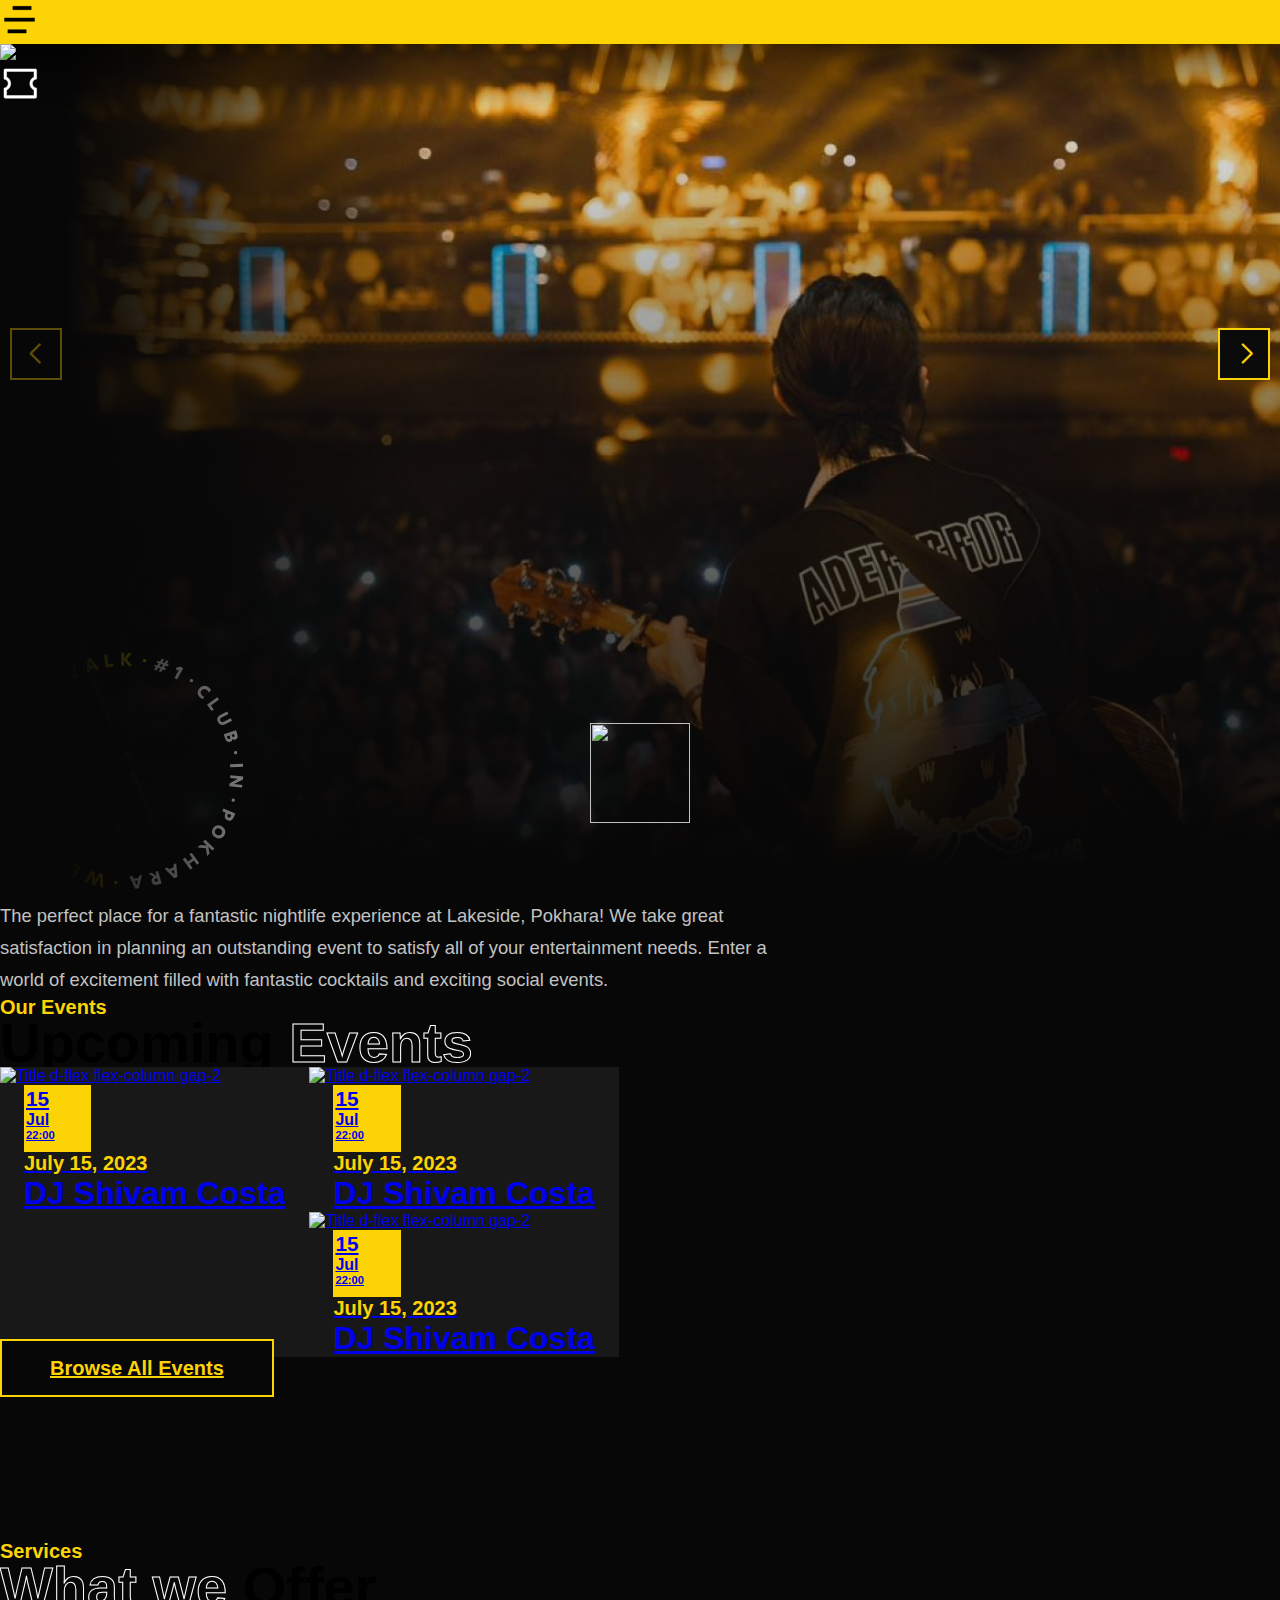
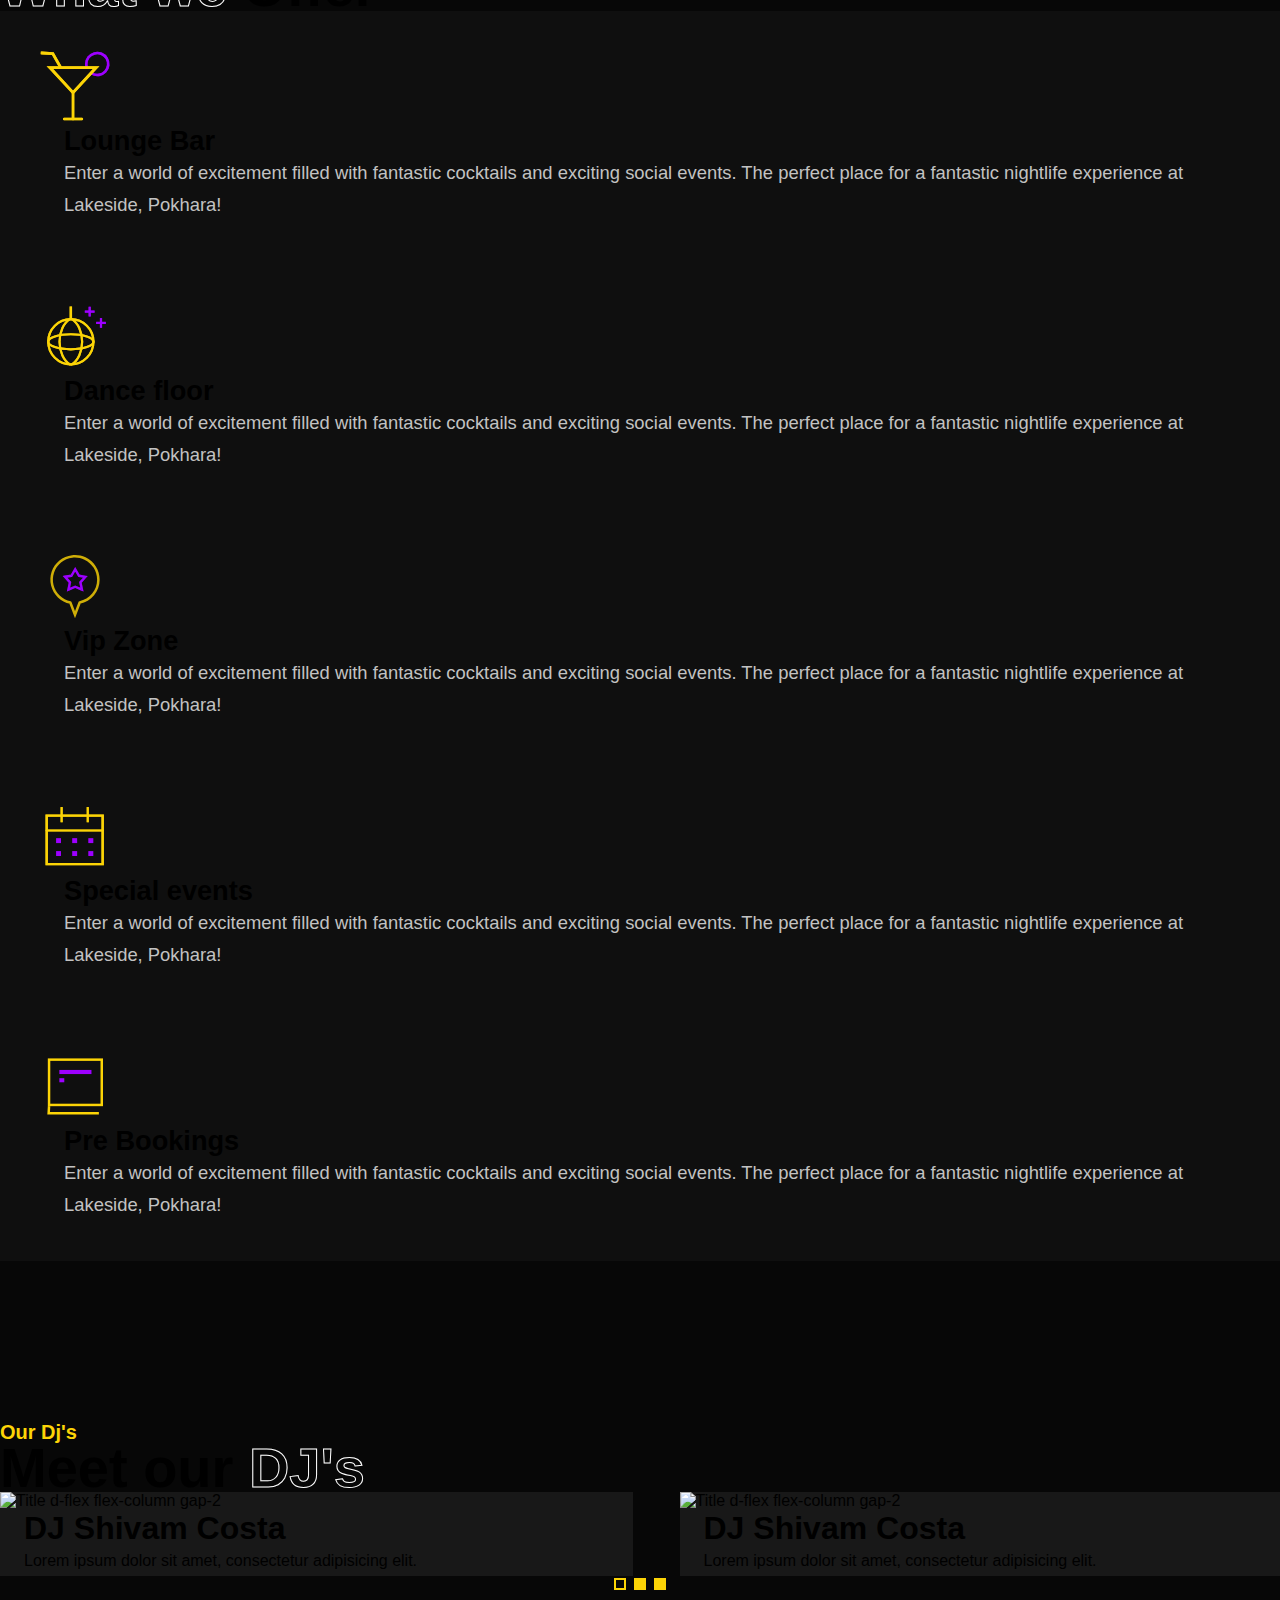
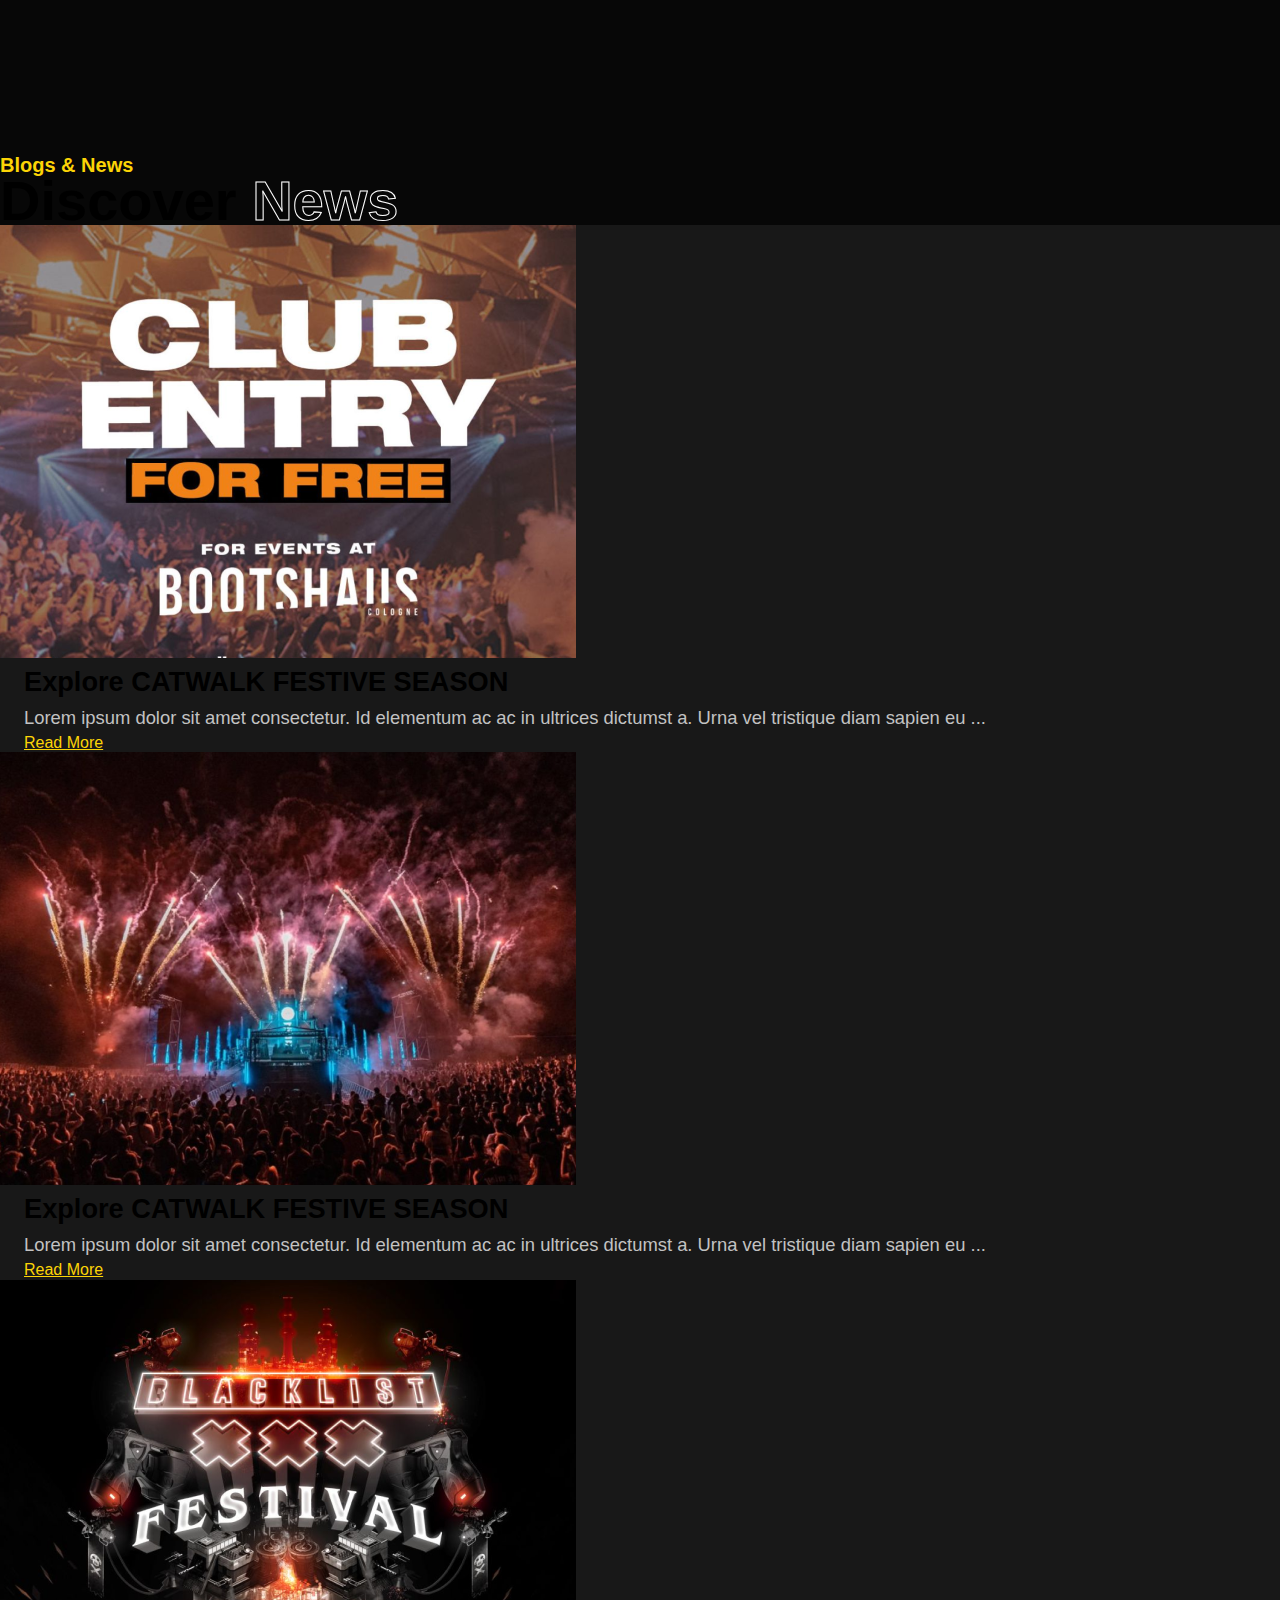
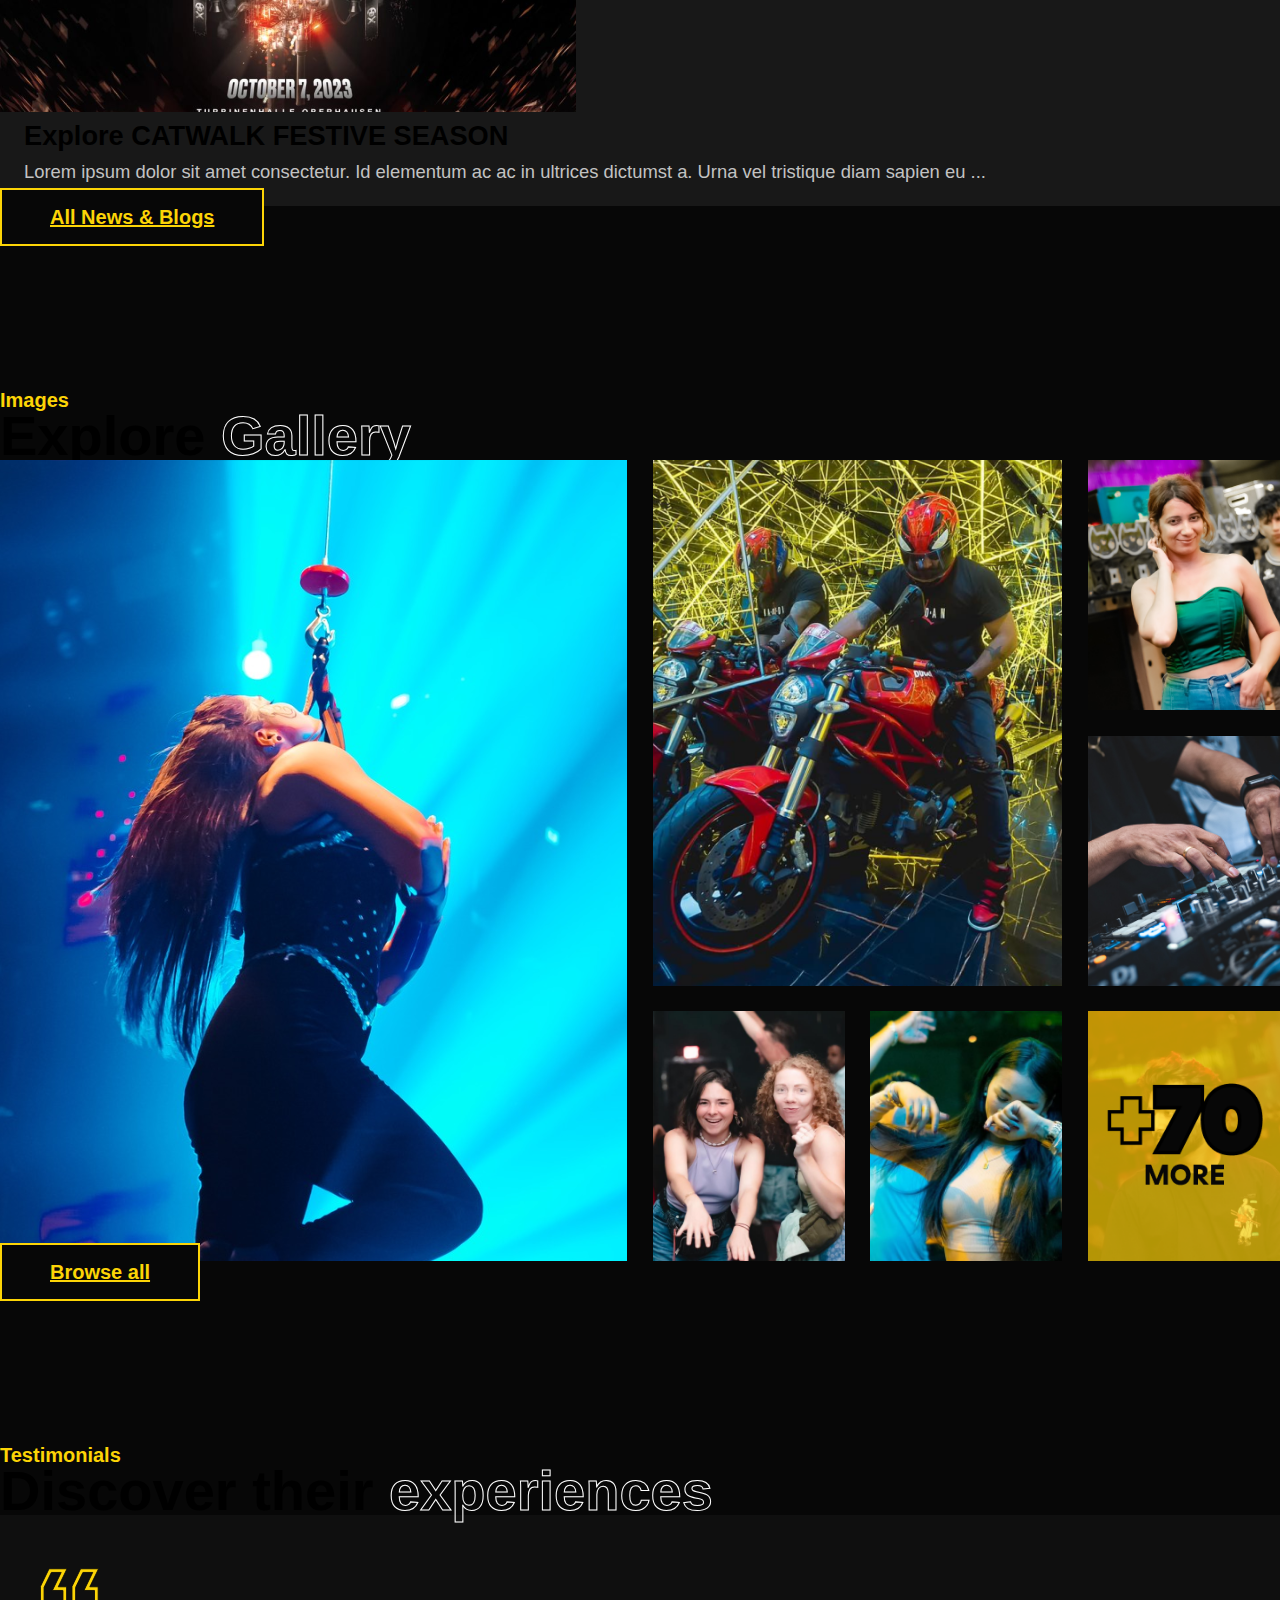
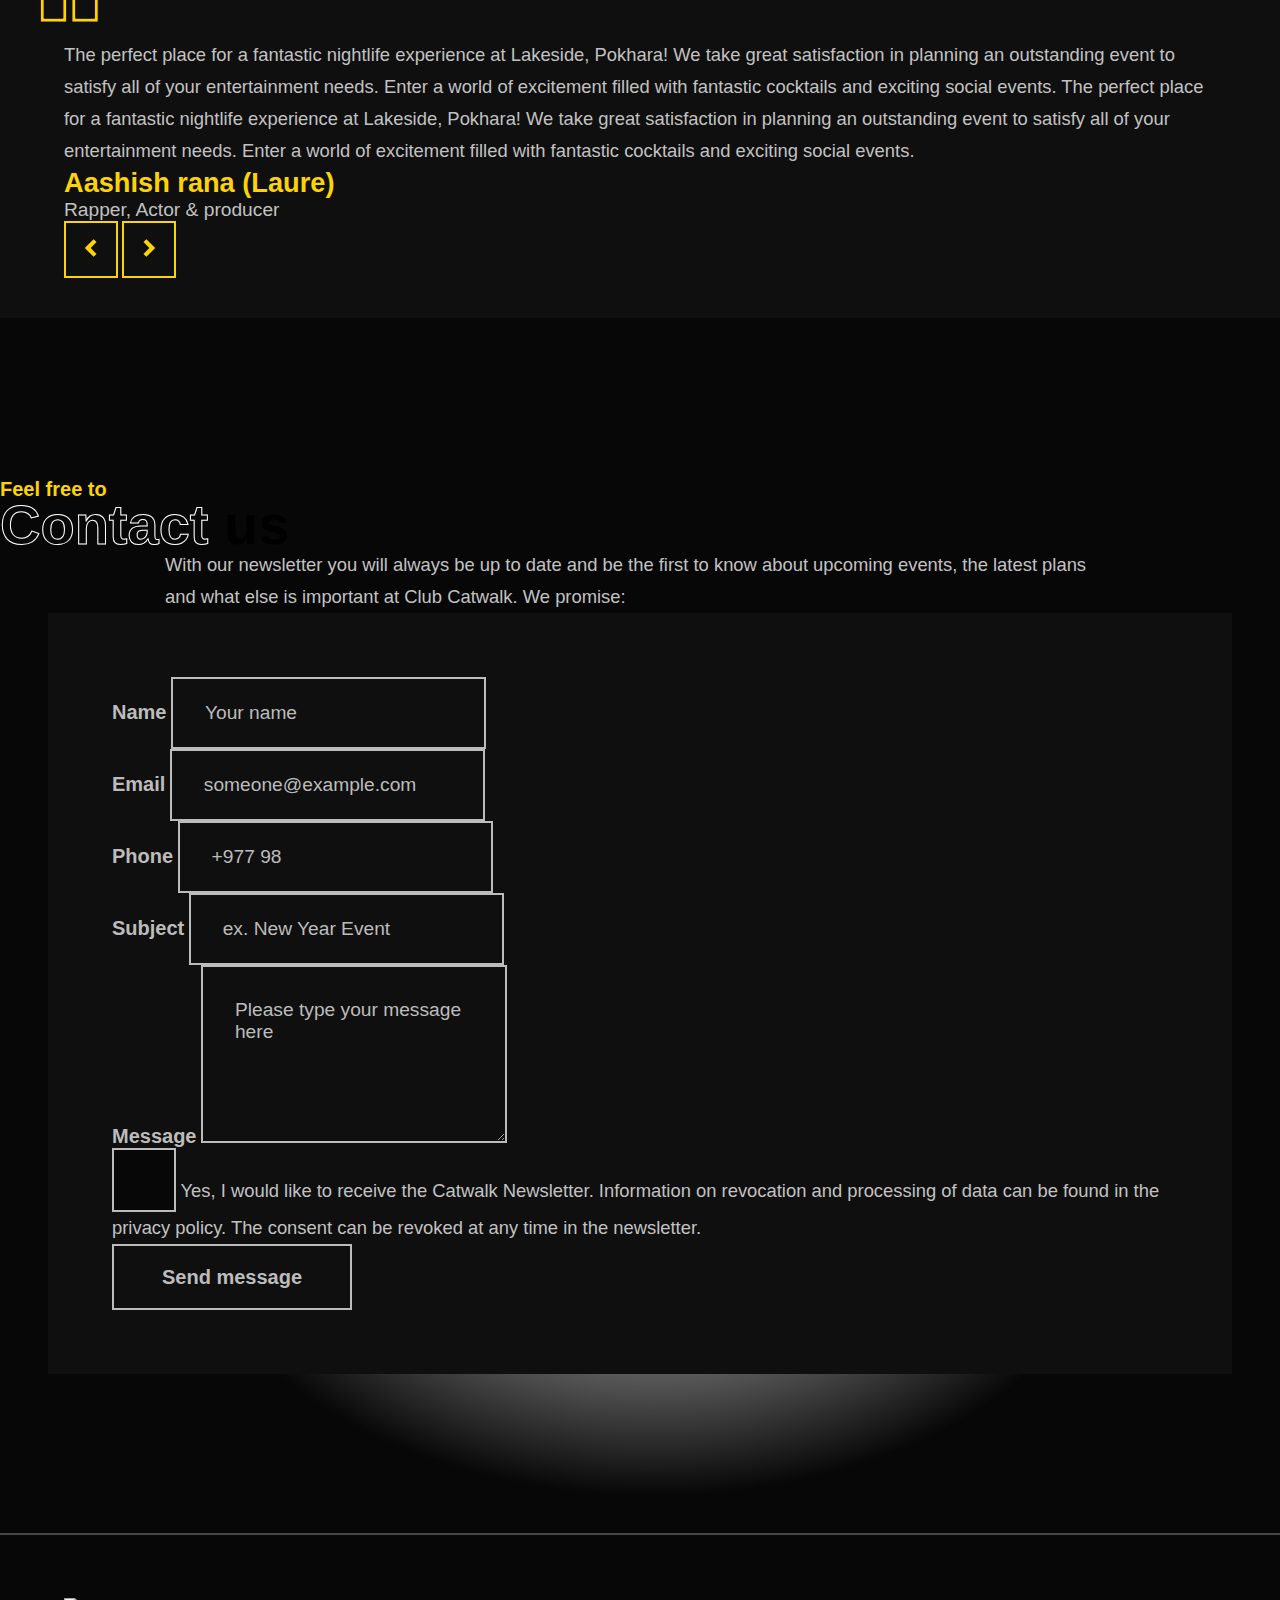
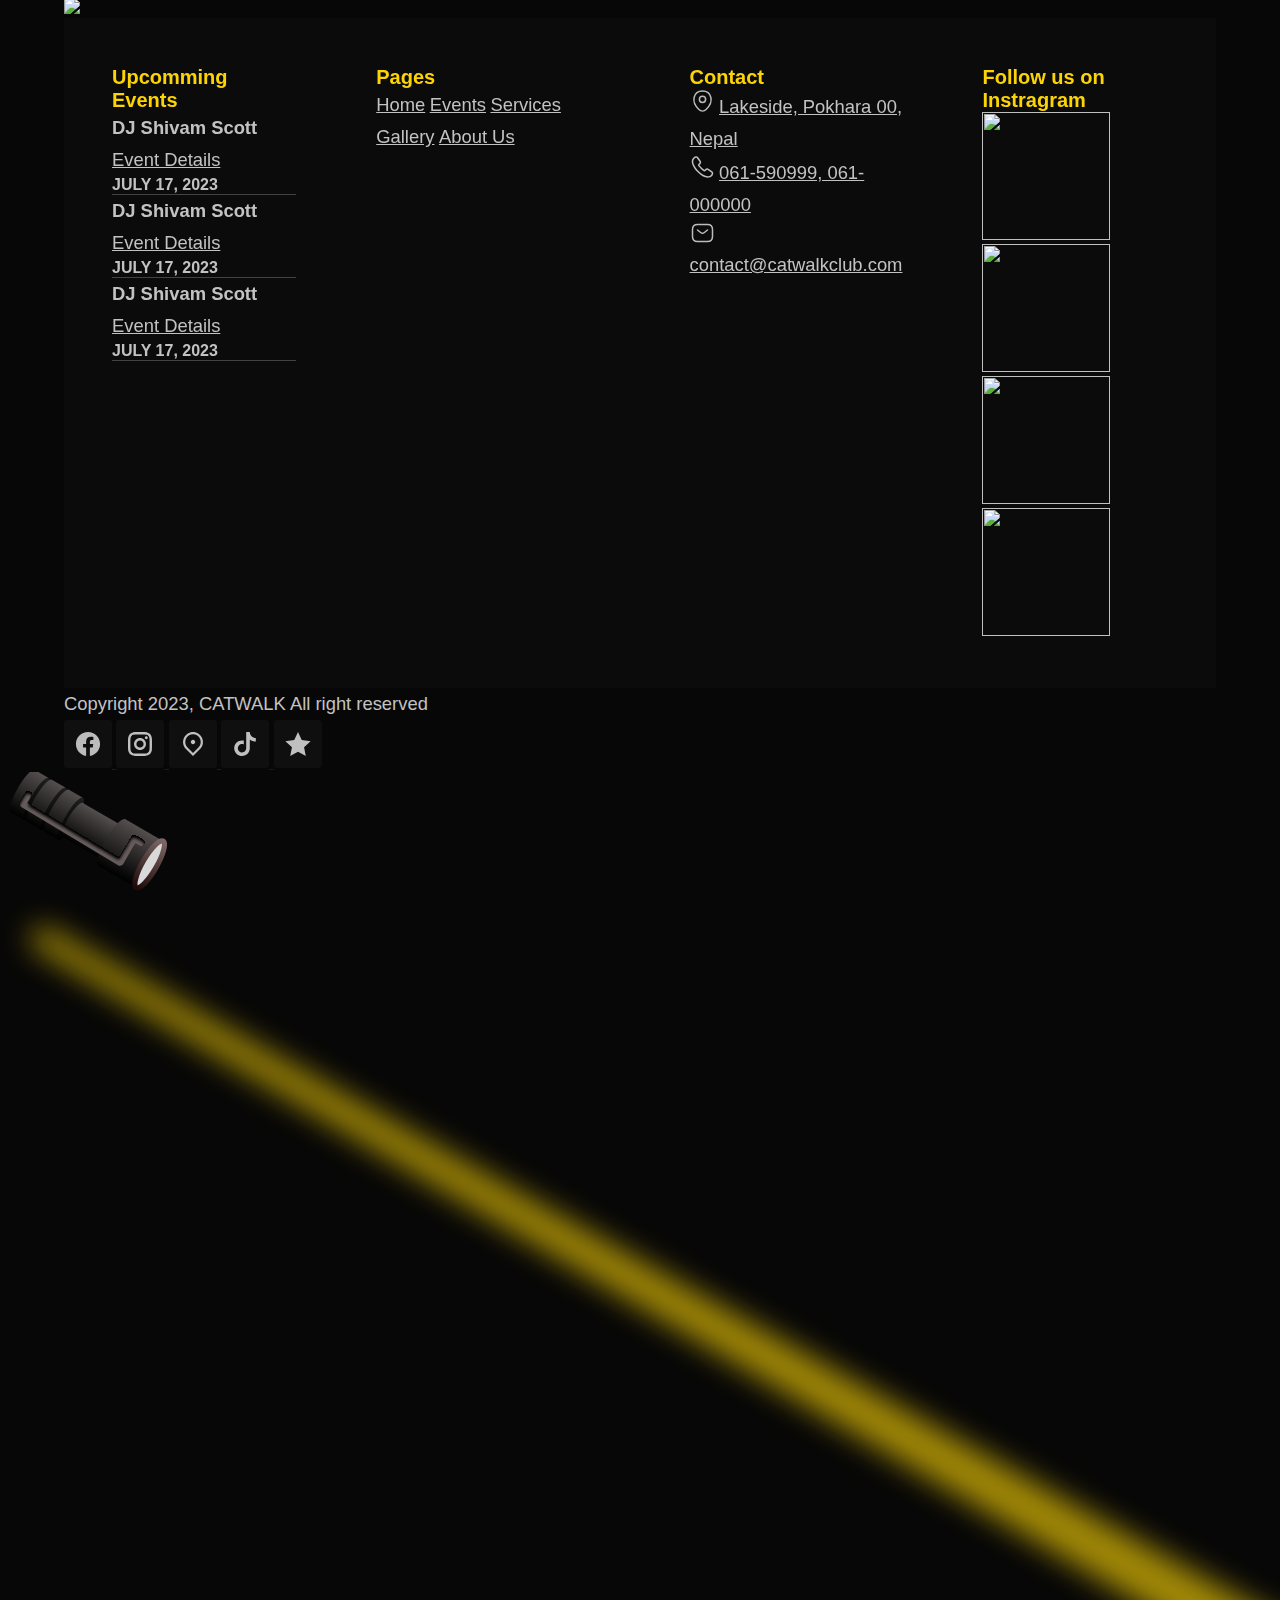
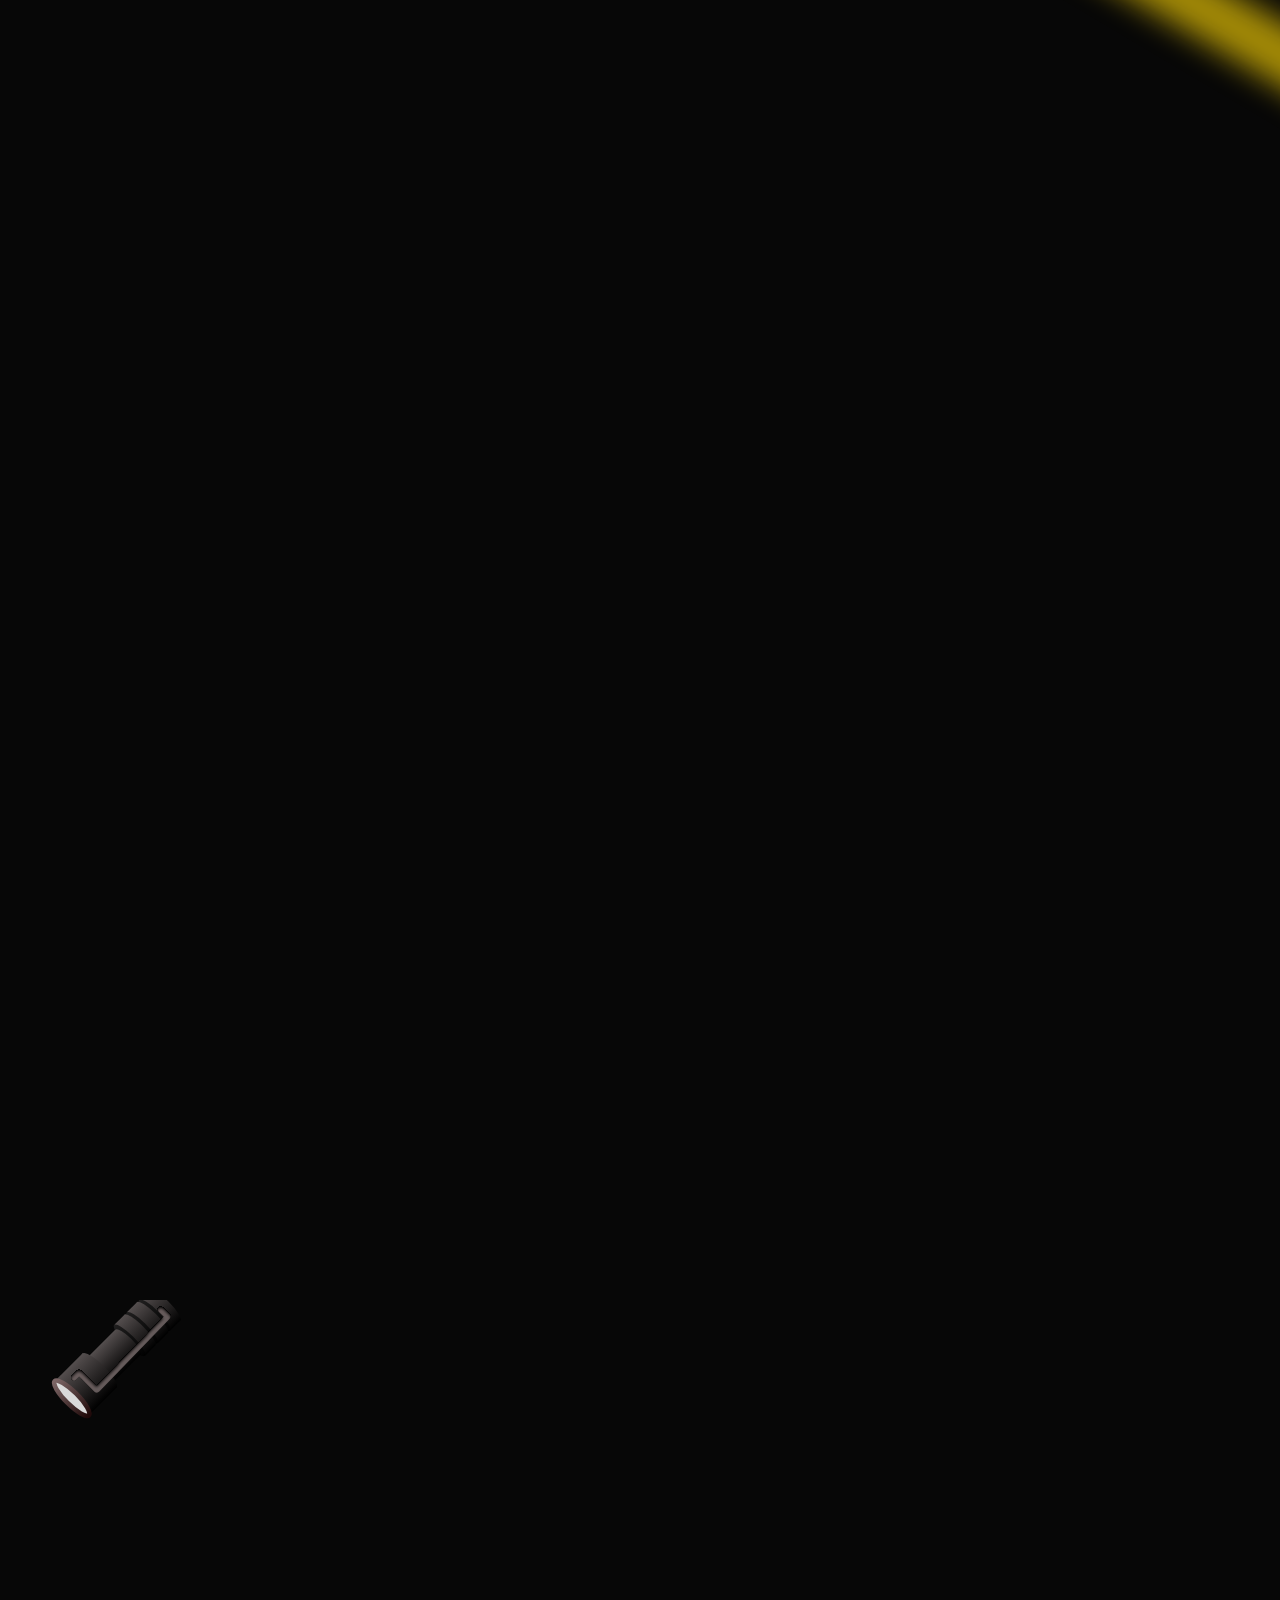
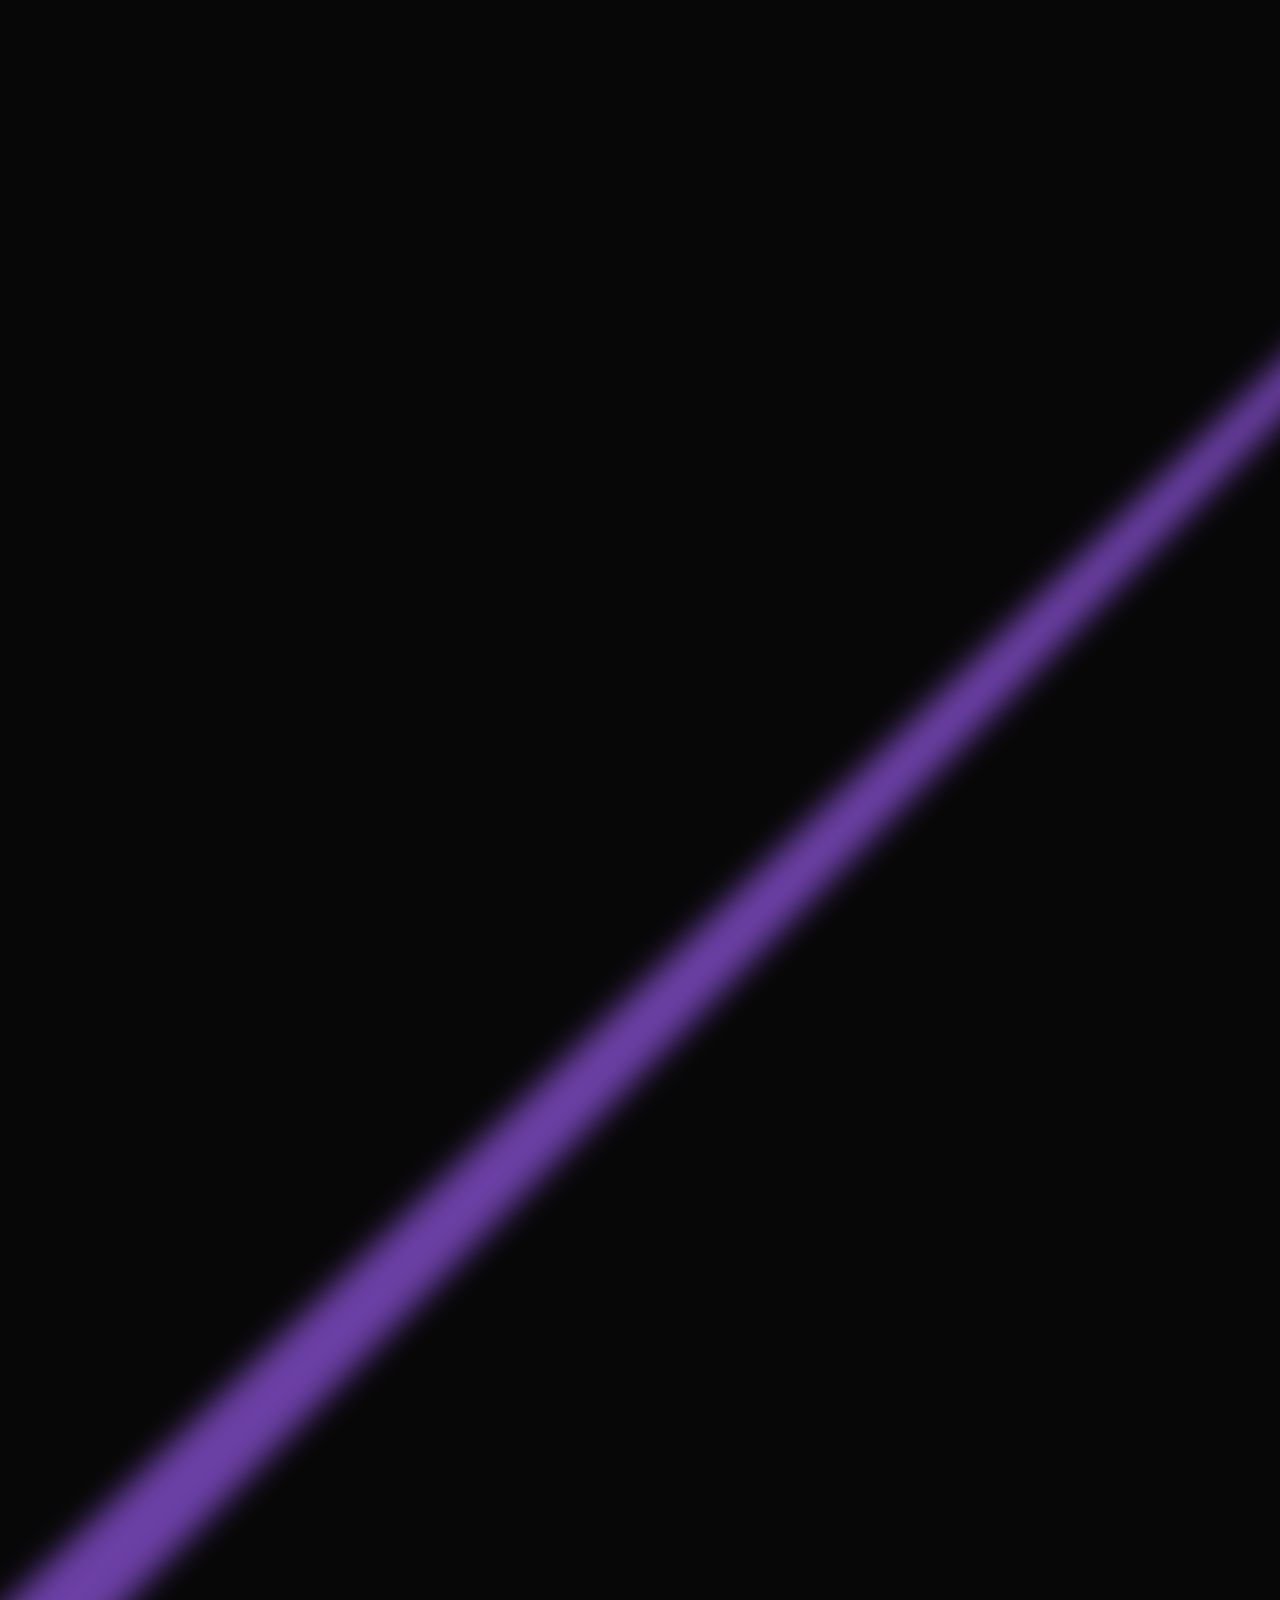
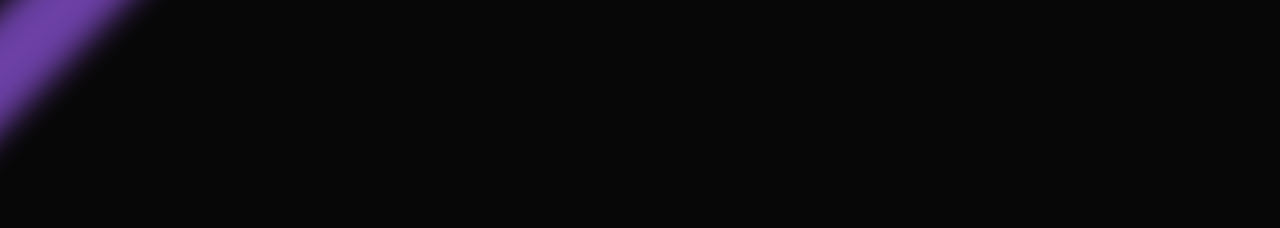
==== commit bd5b6fea: "Added dj section" ====
--- a/index.html
+++ b/index.html
@@ -13,11 +13,14 @@
     <link rel="stylesheet" href="assets/css/contact.css" />
     <link rel="stylesheet" href="assets/css/eventdetails.css" />
     <link rel="stylesheet" href="assets/css/newsdetails.css" />
+    <link rel="stylesheet" href="assets/css/about.css" />
     <!-- Excon font -->
     <link href="https://api.fontshare.com/v2/css?f[]=excon@400,900,700,500,300&display=swap" rel="stylesheet" />
     <!-- Bootstrap CSS v5.2.1 -->
     <link href="https://cdn.jsdelivr.net/npm/bootstrap@5.2.1/dist/css/bootstrap.min.css" rel="stylesheet"
         integrity="sha384-iYQeCzEYFbKjA/T2uDLTpkwGzCiq6soy8tYaI1GyVh/UjpbCx/TYkiZhlZB6+fzT" crossorigin="anonymous" />
+    <!-- Swiper CSS -->
+    <link rel="stylesheet" href="https://unpkg.com/swiper/swiper-bundle.min.css">
 
 </head>
 
@@ -43,7 +46,7 @@
                 </svg>
             </a>
         </div>
-        <div class="slide-down w-100 dark">
+        <div class="slide-down dark">
             <div class="ham-contents position-relative">
                 <div class="close pointer px-4 px-lg-5 px-xl-5 pb-4 pb-lg-2 pb-xl-2">
                     <svg viewBox="0 0 44 44" fill="none" xmlns="http://www.w3.org/2000/svg">
@@ -58,65 +61,67 @@
                         <img src="assets/images/hashtext.svg" class="hashtext" />
                     </div>
                 </div>
-                <div class="nav-links d-flex flex-column align-items-center justify-content-between gap3">
-                    <a href="events.html"
-                        class="text-decoration-none text-uppercase small-bold text-white pointer">Upcomming
-                        events</a>
-                    <a href="#" class="text-decoration-none text-uppercase small-bold text-white pointer">Our
-                        Services</a>
-                    <a href="news.html" class="text-decoration-none text-uppercase small-bold text-white pointer">Blogs
-                        &
-                        News</a>
-                    <a href="galleries.html"
-                        class="text-decoration-none text-uppercase small-bold text-white pointer">Gallery</a>
-                    <a href="contact.html"
-                        class="text-decoration-none text-uppercase small-bold text-white pointer">About Us</a>
-                    <a href="#" class="text-decoration-none text-uppercase small-bold text-white pointer">Contact</a>
-                </div>
-                <div class="end-content d-flex flex-column align-items-center gap2">
-                    <p class="text-center small-bold yellow text-uppercase mb-0">Follow us on</p>
-                    <div class="social-icons d-flex justify-content-center gap2">
-                        <a href="#"> <svg viewBox="0 0 64 64" fill="none" xmlns="http://www.w3.org/2000/svg">
-                                <rect width="64" height="64" rx="4" fill="#0F0F0F" />
-                                <path
-                                    d="M32.0008 16C23.1098 16 15.9026 23.2072 15.9026 32.0982C15.9026 40.1328 21.7897 46.7926 29.4862 48V36.7522H25.3973V32.0982H29.4862V28.5518C29.4862 24.5176 31.8881 22.2896 35.5665 22.2896C37.3277 22.2896 39.1693 22.6035 39.1693 22.6035V26.5636H37.1409C35.1399 26.5636 34.5169 27.8048 34.5169 29.0782V32.0982H38.981L38.2678 36.7506H34.5169V48C42.2103 46.7926 48.0974 40.1328 48.0974 32.0982C48.0974 23.2072 40.8918 16 32.0008 16Z"
-                                    fill="white" fill-opacity="0.72" />
-                            </svg>
-                        </a>
-                        <a href="#">
-                            <svg viewBox="0 0 64 64" fill="none" xmlns="http://www.w3.org/2000/svg">
-                                <rect width="64" height="64" rx="4" fill="#0F0F0F" />
-                                <path
-                                    d="M38.4004 25.9927V37.6016C38.3999 39.7618 37.7268 41.8683 36.4745 43.6285C35.2223 45.3887 33.453 46.7153 31.4124 47.4242C29.3717 48.133 27.161 48.1888 25.0872 47.5839C23.0134 46.979 21.1794 45.7434 19.8399 44.0486C18.5004 42.3538 17.7218 40.284 17.6123 38.1266C17.5027 35.9691 18.0677 33.8311 19.2287 32.0094C20.3897 30.1877 22.0891 28.7727 24.091 27.9609C26.0929 27.1491 28.2979 26.9807 30.3998 27.4792V32.5404C29.3034 32.0203 28.0678 31.8705 26.8789 32.1133C25.69 32.3561 24.6121 32.9785 23.8075 33.8869C23.0029 34.7952 22.515 35.9403 22.4174 37.1498C22.3198 38.3593 22.6176 39.5678 23.2661 40.5935C23.9146 41.6191 24.8787 42.4063 26.0133 42.8367C27.1479 43.2671 28.3915 43.3173 29.5571 42.9799C30.7227 42.6424 31.7472 41.9355 32.4763 40.9655C33.2054 39.9956 33.5998 38.815 33.6 37.6016V16H38.4004C38.4004 18.1219 39.2433 20.1569 40.7437 21.6573C42.2441 23.1577 44.2791 24.0006 46.401 24.0006V28.8009C43.4918 28.8053 40.6686 27.8144 38.4004 25.9927Z"
-                                    fill="#C0C0C0" />
-                            </svg>
-                        </a>
-                        <a href="#">
-                            <svg viewBox="0 0 64 64" fill="none" xmlns="http://www.w3.org/2000/svg">
-                                <rect width="64" height="64" rx="4" fill="#0F0F0F" />
-                                <path
-                                    d="M32 27.2C30.727 27.2 29.5061 27.7057 28.6059 28.6059C27.7057 29.5061 27.2 30.727 27.2 32C27.2 33.273 27.7057 34.4939 28.6059 35.3941C29.5061 36.2943 30.727 36.8 32 36.8C33.273 36.8 34.4939 36.2943 35.3941 35.3941C36.2943 34.4939 36.8 33.273 36.8 32C36.8 30.727 36.2943 29.5061 35.3941 28.6059C34.4939 27.7057 33.273 27.2 32 27.2ZM32 24C34.1217 24 36.1566 24.8429 37.6569 26.3431C39.1571 27.8434 40 29.8783 40 32C40 34.1217 39.1571 36.1566 37.6569 37.6569C36.1566 39.1571 34.1217 40 32 40C29.8783 40 27.8434 39.1571 26.3431 37.6569C24.8429 36.1566 24 34.1217 24 32C24 29.8783 24.8429 27.8434 26.3431 26.3431C27.8434 24.8429 29.8783 24 32 24ZM42.4 23.6C42.4 24.1304 42.1893 24.6391 41.8142 25.0142C41.4391 25.3893 40.9304 25.6 40.4 25.6C39.8696 25.6 39.3609 25.3893 38.9858 25.0142C38.6107 24.6391 38.4 24.1304 38.4 23.6C38.4 23.0696 38.6107 22.5609 38.9858 22.1858C39.3609 21.8107 39.8696 21.6 40.4 21.6C40.9304 21.6 41.4391 21.8107 41.8142 22.1858C42.1893 22.5609 42.4 23.0696 42.4 23.6ZM32 19.2C28.0416 19.2 27.3952 19.2112 25.5536 19.2928C24.2992 19.352 23.4576 19.52 22.6768 19.824C22.0234 20.0639 21.4327 20.4484 20.9488 20.9488C20.448 21.4326 20.063 22.0233 19.8224 22.6768C19.5184 23.4608 19.3504 24.3008 19.2928 25.5536C19.2096 27.32 19.1984 27.9376 19.1984 32C19.1984 35.96 19.2096 36.6048 19.2912 38.4464C19.3504 39.6992 19.5184 40.5424 19.8208 41.3216C20.0928 42.0176 20.4128 42.5184 20.944 43.0496C21.4832 43.5872 21.984 43.9088 22.672 44.1744C23.4624 44.48 24.304 44.6496 25.552 44.7072C27.3184 44.7904 27.936 44.8 31.9984 44.8C35.9584 44.8 36.6032 44.7888 38.4448 44.7072C39.696 44.648 40.5376 44.48 41.32 44.1776C41.9728 43.9365 42.5633 43.5522 43.048 43.0528C43.5872 42.5152 43.9088 42.0144 44.1744 41.3248C44.4784 40.5376 44.648 39.696 44.7056 38.4448C44.7888 36.68 44.7984 36.0608 44.7984 32C44.7984 28.0416 44.7872 27.3952 44.7056 25.5536C44.6464 24.3024 44.4768 23.4576 44.1744 22.6768C43.9332 22.024 43.5489 21.4336 43.0496 20.9488C42.566 20.4478 41.9752 20.0627 41.3216 19.8224C40.5376 19.5184 39.696 19.3504 38.4448 19.2928C36.68 19.2096 36.064 19.2 32 19.2ZM32 16C36.3472 16 36.8896 16.016 38.5968 16.096C40.2992 16.176 41.4608 16.4432 42.48 16.84C43.536 17.2464 44.4256 17.7968 45.3152 18.6848C46.1288 19.4846 46.7583 20.4521 47.16 21.52C47.5552 22.5392 47.824 23.7008 47.904 25.4048C47.9792 27.1104 48 27.6528 48 32C48 36.3472 47.984 36.8896 47.904 38.5952C47.824 40.2992 47.5552 41.4592 47.16 42.48C46.7594 43.5484 46.1298 44.5162 45.3152 45.3152C44.5151 46.1285 43.5477 46.758 42.48 47.16C41.4608 47.5552 40.2992 47.824 38.5968 47.904C36.8896 47.9792 36.3472 48 32 48C27.6528 48 27.1104 47.984 25.4032 47.904C23.7008 47.824 22.5408 47.5552 21.52 47.16C20.4517 46.7592 19.484 46.1295 18.6848 45.3152C17.8711 44.5155 17.2415 43.5479 16.84 42.48C16.4432 41.4608 16.176 40.2992 16.096 38.5952C16.0192 36.8896 16 36.3472 16 32C16 27.6528 16.016 27.1104 16.096 25.4048C16.176 23.6992 16.4432 22.5408 16.84 21.52C17.2404 20.4515 17.8701 19.4837 18.6848 18.6848C19.4843 17.8708 20.4519 17.2412 21.52 16.84C22.5392 16.4432 23.6992 16.176 25.4032 16.096C27.1104 16.0208 27.6528 16 32 16Z"
-                                    fill="#C0C0C0" />
-                            </svg>
-                        </a>
-                        <a href="#">
-                            <svg viewBox="0 0 64 64" fill="none" xmlns="http://www.w3.org/2000/svg">
-                                <rect width="64" height="64" rx="4" fill="#0F0F0F" />
-                                <path
-                                    d="M32 48L22.6273 38.6274C20.7736 36.7736 19.5112 34.4118 18.9998 31.8407C18.4884 29.2695 18.7509 26.6044 19.7541 24.1824C20.7573 21.7604 22.4562 19.6903 24.636 18.2338C26.8157 16.7774 29.3784 16 32 16C34.6215 16 37.1842 16.7774 39.3639 18.2338C41.5437 19.6903 43.2426 21.7604 44.2458 24.1824C45.249 26.6044 45.5115 29.2695 45.0001 31.8407C44.4887 34.4118 43.2263 36.7736 41.3726 38.6274L32 48ZM39.2901 36.5449C40.7318 35.1031 41.7136 33.2661 42.1113 31.2663C42.509 29.2665 42.3047 27.1937 41.5244 25.31C40.7441 23.4263 39.4227 21.8163 37.7274 20.6835C36.0321 19.5508 34.0389 18.9461 32 18.9461C29.961 18.9461 27.9679 19.5508 26.2725 20.6835C24.5772 21.8163 23.2558 23.4263 22.4755 25.31C21.6952 27.1937 21.491 29.2665 21.8887 31.2663C22.2864 33.2661 23.2681 35.1031 24.7098 36.5449L32 43.835L39.2901 36.5449ZM32 32.2002C31.2188 32.2002 30.4696 31.8899 29.9172 31.3375C29.3648 30.7851 29.0544 30.0359 29.0544 29.2547C29.0544 28.4735 29.3648 27.7243 29.9172 27.1719C30.4696 26.6195 31.2188 26.3092 32 26.3092C32.7812 26.3092 33.5304 26.6195 34.0828 27.1719C34.6351 27.7243 34.9455 28.4735 34.9455 29.2547C34.9455 30.0359 34.6351 30.7851 34.0828 31.3375C33.5304 31.8899 32.7812 32.2002 32 32.2002Z"
-                                    fill="#C0C0C0" />
-                            </svg>
-                        </a>
-                        <a href="#">
-                            <svg viewBox="0 0 64 64" fill="none" xmlns="http://www.w3.org/2000/svg">
-                                <rect width="64" height="64" rx="4" fill="#0F0F0F" />
-                                <path
-                                    d="M32 42.1802L21.6031 48L23.9249 36.3132L15.1775 28.2233L27.0102 26.82L32 16L36.9899 26.82L48.8226 28.2233L40.0752 36.3132L42.3969 48L32 42.1802Z"
-                                    fill="#C0C0C0" />
-                            </svg>
-
-                        </a>
-
+                <div class="nav-items d-flex flex-column gap4">
+                    <div class="nav-links d-flex flex-column align-items-center justify-content-between gap3">
+                        <a href="events.html"
+                            class="text-decoration-none text-uppercase small-bold text-white pointer">Upcomming
+                            events</a>
+                        <a href="#" class="text-decoration-none text-uppercase small-bold text-white pointer">Our
+                            Services</a>
+                        <a href="news.html"
+                            class="text-decoration-none text-uppercase small-bold text-white pointer">Blogs
+                            &
+                            News</a>
+                        <a href="galleries.html"
+                            class="text-decoration-none text-uppercase small-bold text-white pointer">Gallery</a>
+                        <a href="contact.html"
+                            class="text-decoration-none text-uppercase small-bold text-white pointer">About Us</a>
+                        <a href="#"
+                            class="text-decoration-none text-uppercase small-bold text-white pointer">Contact</a>
+                    </div>
+                    <div class="end-content d-flex flex-column align-items-center gap2">
+                        <p class="text-center small-bold yellow text-uppercase mb-0">Follow us on</p>
+                        <div class="social-icons d-flex justify-content-center gap2">
+                            <a href="#"> <svg viewBox="0 0 64 64" fill="none" xmlns="http://www.w3.org/2000/svg">
+                                    <rect width="64" height="64" rx="4" fill="#0F0F0F" />
+                                    <path
+                                        d="M32.0008 16C23.1098 16 15.9026 23.2072 15.9026 32.0982C15.9026 40.1328 21.7897 46.7926 29.4862 48V36.7522H25.3973V32.0982H29.4862V28.5518C29.4862 24.5176 31.8881 22.2896 35.5665 22.2896C37.3277 22.2896 39.1693 22.6035 39.1693 22.6035V26.5636H37.1409C35.1399 26.5636 34.5169 27.8048 34.5169 29.0782V32.0982H38.981L38.2678 36.7506H34.5169V48C42.2103 46.7926 48.0974 40.1328 48.0974 32.0982C48.0974 23.2072 40.8918 16 32.0008 16Z"
+                                        fill="white" fill-opacity="0.72" />
+                                </svg>
+                            </a>
+                            <a href="#">
+                                <svg viewBox="0 0 64 64" fill="none" xmlns="http://www.w3.org/2000/svg">
+                                    <rect width="64" height="64" rx="4" fill="#0F0F0F" />
+                                    <path
+                                        d="M38.4004 25.9927V37.6016C38.3999 39.7618 37.7268 41.8683 36.4745 43.6285C35.2223 45.3887 33.453 46.7153 31.4124 47.4242C29.3717 48.133 27.161 48.1888 25.0872 47.5839C23.0134 46.979 21.1794 45.7434 19.8399 44.0486C18.5004 42.3538 17.7218 40.284 17.6123 38.1266C17.5027 35.9691 18.0677 33.8311 19.2287 32.0094C20.3897 30.1877 22.0891 28.7727 24.091 27.9609C26.0929 27.1491 28.2979 26.9807 30.3998 27.4792V32.5404C29.3034 32.0203 28.0678 31.8705 26.8789 32.1133C25.69 32.3561 24.6121 32.9785 23.8075 33.8869C23.0029 34.7952 22.515 35.9403 22.4174 37.1498C22.3198 38.3593 22.6176 39.5678 23.2661 40.5935C23.9146 41.6191 24.8787 42.4063 26.0133 42.8367C27.1479 43.2671 28.3915 43.3173 29.5571 42.9799C30.7227 42.6424 31.7472 41.9355 32.4763 40.9655C33.2054 39.9956 33.5998 38.815 33.6 37.6016V16H38.4004C38.4004 18.1219 39.2433 20.1569 40.7437 21.6573C42.2441 23.1577 44.2791 24.0006 46.401 24.0006V28.8009C43.4918 28.8053 40.6686 27.8144 38.4004 25.9927Z"
+                                        fill="#C0C0C0" />
+                                </svg>
+                            </a>
+                            <a href="#">
+                                <svg viewBox="0 0 64 64" fill="none" xmlns="http://www.w3.org/2000/svg">
+                                    <rect width="64" height="64" rx="4" fill="#0F0F0F" />
+                                    <path
+                                        d="M32 27.2C30.727 27.2 29.5061 27.7057 28.6059 28.6059C27.7057 29.5061 27.2 30.727 27.2 32C27.2 33.273 27.7057 34.4939 28.6059 35.3941C29.5061 36.2943 30.727 36.8 32 36.8C33.273 36.8 34.4939 36.2943 35.3941 35.3941C36.2943 34.4939 36.8 33.273 36.8 32C36.8 30.727 36.2943 29.5061 35.3941 28.6059C34.4939 27.7057 33.273 27.2 32 27.2ZM32 24C34.1217 24 36.1566 24.8429 37.6569 26.3431C39.1571 27.8434 40 29.8783 40 32C40 34.1217 39.1571 36.1566 37.6569 37.6569C36.1566 39.1571 34.1217 40 32 40C29.8783 40 27.8434 39.1571 26.3431 37.6569C24.8429 36.1566 24 34.1217 24 32C24 29.8783 24.8429 27.8434 26.3431 26.3431C27.8434 24.8429 29.8783 24 32 24ZM42.4 23.6C42.4 24.1304 42.1893 24.6391 41.8142 25.0142C41.4391 25.3893 40.9304 25.6 40.4 25.6C39.8696 25.6 39.3609 25.3893 38.9858 25.0142C38.6107 24.6391 38.4 24.1304 38.4 23.6C38.4 23.0696 38.6107 22.5609 38.9858 22.1858C39.3609 21.8107 39.8696 21.6 40.4 21.6C40.9304 21.6 41.4391 21.8107 41.8142 22.1858C42.1893 22.5609 42.4 23.0696 42.4 23.6ZM32 19.2C28.0416 19.2 27.3952 19.2112 25.5536 19.2928C24.2992 19.352 23.4576 19.52 22.6768 19.824C22.0234 20.0639 21.4327 20.4484 20.9488 20.9488C20.448 21.4326 20.063 22.0233 19.8224 22.6768C19.5184 23.4608 19.3504 24.3008 19.2928 25.5536C19.2096 27.32 19.1984 27.9376 19.1984 32C19.1984 35.96 19.2096 36.6048 19.2912 38.4464C19.3504 39.6992 19.5184 40.5424 19.8208 41.3216C20.0928 42.0176 20.4128 42.5184 20.944 43.0496C21.4832 43.5872 21.984 43.9088 22.672 44.1744C23.4624 44.48 24.304 44.6496 25.552 44.7072C27.3184 44.7904 27.936 44.8 31.9984 44.8C35.9584 44.8 36.6032 44.7888 38.4448 44.7072C39.696 44.648 40.5376 44.48 41.32 44.1776C41.9728 43.9365 42.5633 43.5522 43.048 43.0528C43.5872 42.5152 43.9088 42.0144 44.1744 41.3248C44.4784 40.5376 44.648 39.696 44.7056 38.4448C44.7888 36.68 44.7984 36.0608 44.7984 32C44.7984 28.0416 44.7872 27.3952 44.7056 25.5536C44.6464 24.3024 44.4768 23.4576 44.1744 22.6768C43.9332 22.024 43.5489 21.4336 43.0496 20.9488C42.566 20.4478 41.9752 20.0627 41.3216 19.8224C40.5376 19.5184 39.696 19.3504 38.4448 19.2928C36.68 19.2096 36.064 19.2 32 19.2ZM32 16C36.3472 16 36.8896 16.016 38.5968 16.096C40.2992 16.176 41.4608 16.4432 42.48 16.84C43.536 17.2464 44.4256 17.7968 45.3152 18.6848C46.1288 19.4846 46.7583 20.4521 47.16 21.52C47.5552 22.5392 47.824 23.7008 47.904 25.4048C47.9792 27.1104 48 27.6528 48 32C48 36.3472 47.984 36.8896 47.904 38.5952C47.824 40.2992 47.5552 41.4592 47.16 42.48C46.7594 43.5484 46.1298 44.5162 45.3152 45.3152C44.5151 46.1285 43.5477 46.758 42.48 47.16C41.4608 47.5552 40.2992 47.824 38.5968 47.904C36.8896 47.9792 36.3472 48 32 48C27.6528 48 27.1104 47.984 25.4032 47.904C23.7008 47.824 22.5408 47.5552 21.52 47.16C20.4517 46.7592 19.484 46.1295 18.6848 45.3152C17.8711 44.5155 17.2415 43.5479 16.84 42.48C16.4432 41.4608 16.176 40.2992 16.096 38.5952C16.0192 36.8896 16 36.3472 16 32C16 27.6528 16.016 27.1104 16.096 25.4048C16.176 23.6992 16.4432 22.5408 16.84 21.52C17.2404 20.4515 17.8701 19.4837 18.6848 18.6848C19.4843 17.8708 20.4519 17.2412 21.52 16.84C22.5392 16.4432 23.6992 16.176 25.4032 16.096C27.1104 16.0208 27.6528 16 32 16Z"
+                                        fill="#C0C0C0" />
+                                </svg>
+                            </a>
+                            <a href="#">
+                                <svg viewBox="0 0 64 64" fill="none" xmlns="http://www.w3.org/2000/svg">
+                                    <rect width="64" height="64" rx="4" fill="#0F0F0F" />
+                                    <path
+                                        d="M32 48L22.6273 38.6274C20.7736 36.7736 19.5112 34.4118 18.9998 31.8407C18.4884 29.2695 18.7509 26.6044 19.7541 24.1824C20.7573 21.7604 22.4562 19.6903 24.636 18.2338C26.8157 16.7774 29.3784 16 32 16C34.6215 16 37.1842 16.7774 39.3639 18.2338C41.5437 19.6903 43.2426 21.7604 44.2458 24.1824C45.249 26.6044 45.5115 29.2695 45.0001 31.8407C44.4887 34.4118 43.2263 36.7736 41.3726 38.6274L32 48ZM39.2901 36.5449C40.7318 35.1031 41.7136 33.2661 42.1113 31.2663C42.509 29.2665 42.3047 27.1937 41.5244 25.31C40.7441 23.4263 39.4227 21.8163 37.7274 20.6835C36.0321 19.5508 34.0389 18.9461 32 18.9461C29.961 18.9461 27.9679 19.5508 26.2725 20.6835C24.5772 21.8163 23.2558 23.4263 22.4755 25.31C21.6952 27.1937 21.491 29.2665 21.8887 31.2663C22.2864 33.2661 23.2681 35.1031 24.7098 36.5449L32 43.835L39.2901 36.5449ZM32 32.2002C31.2188 32.2002 30.4696 31.8899 29.9172 31.3375C29.3648 30.7851 29.0544 30.0359 29.0544 29.2547C29.0544 28.4735 29.3648 27.7243 29.9172 27.1719C30.4696 26.6195 31.2188 26.3092 32 26.3092C32.7812 26.3092 33.5304 26.6195 34.0828 27.1719C34.6351 27.7243 34.9455 28.4735 34.9455 29.2547C34.9455 30.0359 34.6351 30.7851 34.0828 31.3375C33.5304 31.8899 32.7812 32.2002 32 32.2002Z"
+                                        fill="#C0C0C0" />
+                                </svg>
+                            </a>
+                            <a href="#">
+                                <svg viewBox="0 0 64 64" fill="none" xmlns="http://www.w3.org/2000/svg">
+                                    <rect width="64" height="64" rx="4" fill="#0F0F0F" />
+                                    <path
+                                        d="M32 42.1802L21.6031 48L23.9249 36.3132L15.1775 28.2233L27.0102 26.82L32 16L36.9899 26.82L48.8226 28.2233L40.0752 36.3132L42.3969 48L32 42.1802Z"
+                                        fill="#C0C0C0" />
+                                </svg>
+                            </a>
+                        </div>
                     </div>
                 </div>
             </div>
@@ -147,7 +152,7 @@
             </div>
             <!-- Events section -->
             <div class="events d-flex flex-column justify-content-center align-items-center gap4">
-                <div class="title d-flex flex-column gap-2 gap-md-3 gap-lg-3 gap-xl-3 text-uppercase text-white">
+                <div class="title d-flex flex-column gap-1 gap-md-2 gap-lg-2 gap-xl-2 text-uppercase text-white">
                     <h5 class="yellow extra-sm-title text-center">Our Events</h5>
                     <h2 class="large-title text-center">
                         Upcoming <span class="stroke">Events</span>
@@ -159,7 +164,7 @@
                             <a href="eventdetails.html" class="card rounded-0 pointer text-decoration-none nav-link">
                                 <img class="card-img-top rounded-0" src="assets/images/event1.jpg"
                                     alt="Title d-flex flex-column gap-2" />
-                                <div class="card-body d-flex gap-3 pl-3 py-3 py-lg-4 py-xl-4">
+                                <div class="card-body d-flex gap-3 pl-3 py-4">
                                     <div class="box bg-yellow py-0 text-center">
                                         <p class="date medium-bold mb-0">
                                             15 <span class="d-block"></span>
@@ -187,7 +192,7 @@
                                 <div class="card rounded-0 pointer mb-4">
                                     <img class="card-img-top rounded-0" src="assets/images/event2.jpg"
                                         alt="Title d-flex flex-column gap-2" />
-                                    <div class="card-body d-flex gap-3 pl-3 py-3 py-lg-4 py-xl-4">
+                                    <div class="card-body d-flex gap-3 pl-3 py-4">
                                         <div class="box bg-yellow py-0 text-center">
                                             <p class="date medium-bold mb-0">
                                                 15 <span class="d-block"></span>
@@ -214,7 +219,7 @@
                                 <div class="card rounded-0 pointer">
                                     <img class="card-img-top rounded-0" src="assets/images/event4.jpg"
                                         alt="Title d-flex flex-column gap-2" />
-                                    <div class="card-body d-flex gap-3 pl-3 py-3 py-lg-4 py-xl-4">
+                                    <div class="card-body d-flex gap-3 pl-3 py-4">
                                         <div class="box bg-yellow py-0 text-center">
                                             <p class="date medium-bold mb-0">
                                                 15 <span class="d-block"></span>
@@ -251,7 +256,7 @@
         <!-- hero section -->
         <!-- service section -->
         <div class="services d-flex flex-column justify-content-center align-items-center gap4">
-            <div class="title d-flex flex-column gap-2 gap-md-3 gap-lg-3 gap-xl-3 text-uppercase text-white">
+            <div class="title d-flex flex-column gap-1 gap-md-2 gap-lg-2 gap-xl-2 text-uppercase text-white">
                 <h5 class="yellow extra-sm-title text-center">Services</h5>
                 <h2 class="large-title text-center">
                     <span class="stroke">What we</span> Offer
@@ -485,9 +490,117 @@
             </div>
         </div>
         <!-- service section -->
+        <!-- our dj section -->
+        <div class="djs d-flex flex-column justify-content-center align-items-center gap4">
+            <div
+                class="title text-uppercase text-lg-left text-xl-left text-white d-flex flex-column align-items-center gap-1 gap-md-2 gap-lg-2 gap-xl-2">
+                <h5 class="yellow extra-sm-title">Our Dj's</h5>
+                <h2 class="large-title">
+                    Meet our<span class="stroke"> DJ's</span>
+                </h2>
+            </div>
+            <div class="container px-4 px-md-0 px-lg-0 px-xl-0">
+                <div class="swiper-container d-flex flex-column justify-content-between gap4 position-relative">
+                    <div class="swiper-wrapper gap2">
+                        <div class="swiper-slide event-details">
+                            <div class="card rounded-0 pointer">
+                                <img class="card-img-top rounded-0" src="assets/images/event1.jpg"
+                                    alt="Title d-flex flex-column gap-2" />
+                                <div class="card-body d-flex gap-3 pl-3 py-4">
+
+                                    <div class="dj-details d-flex flex-column gap-3 text-white">
+                                        <div class="upper-row">
+                                            <h2 class="mid-title text-white text-uppercase">
+                                                DJ Shivam Costa
+                                            </h2>
+                                        </div>
+                                        <div class="bottom-row">
+                                            <p class="text-uppercase">
+                                                Lorem ipsum dolor sit amet, consectetur adipisicing elit.
+                                            </p>
+                                        </div>
+                                    </div>
+                                </div>
+                            </div>
+                        </div>
+                        <div class="swiper-slide event-details">
+                            <div class="card rounded-0 pointer">
+                                <img class="card-img-top rounded-0" src="assets/images/event1.jpg"
+                                    alt="Title d-flex flex-column gap-2" />
+                                <div class="card-body d-flex gap-3 pl-3 py-4">
+
+                                    <div class="dj-details d-flex flex-column gap-3 text-white">
+                                        <div class="upper-row">
+                                            <h2 class="mid-title text-white text-uppercase">
+                                                DJ Shivam Costa
+                                            </h2>
+                                        </div>
+                                        <div class="bottom-row">
+                                            <p class="text-uppercase">
+                                                Lorem ipsum dolor sit amet, consectetur adipisicing elit.
+                                            </p>
+                                        </div>
+                                    </div>
+                                </div>
+                            </div>
+                        </div>
+                        <div class="swiper-slide event-details">
+                            <div class="card rounded-0 pointer">
+                                <img class="card-img-top rounded-0" src="assets/images/event1.jpg"
+                                    alt="Title d-flex flex-column gap-2" />
+                                <div class="card-body d-flex gap-3 pl-3 py-4">
+
+                                    <div class="dj-details d-flex flex-column gap-3 text-white">
+                                        <div class="upper-row">
+                                            <h2 class="mid-title text-white text-uppercase">
+                                                DJ Shivam Costa
+                                            </h2>
+                                        </div>
+                                        <div class="bottom-row">
+                                            <p class="text-uppercase">
+                                                Lorem ipsum dolor sit amet, consectetur adipisicing elit.
+                                            </p>
+                                        </div>
+                                    </div>
+                                </div>
+                            </div>
+                        </div>
+                        <div class="swiper-slide event-details">
+                            <div class="card rounded-0 pointer">
+                                <img class="card-img-top rounded-0" src="assets/images/event1.jpg"
+                                    alt="Title d-flex flex-column gap-2" />
+                                <div class="card-body d-flex gap-3 pl-3 py-4">
+
+                                    <div class="dj-details d-flex flex-column gap-3 text-white">
+                                        <div class="upper-row">
+                                            <h2 class="mid-title text-white text-uppercase">
+                                                DJ Shivam Costa
+                                            </h2>
+                                        </div>
+                                        <div class="bottom-row">
+                                            <p class="text-uppercase">
+                                                Lorem ipsum dolor sit amet, consectetur adipisicing elit.
+                                            </p>
+                                        </div>
+                                    </div>
+                                </div>
+                            </div>
+                        </div>
+                    </div>
+                    <!-- next / prev arrows -->
+                    <div class="swiper-button-next"></div>
+                    <div class="swiper-button-prev"></div>
+                    <!-- !next / prev arrows -->
+                    <!-- pagination dots -->
+                    <div class="swiper-pagination"></div>
+                    <!-- !pagination dots -->
+                </div>
+            </div>
+        </div>
+        <!-- our dj section -->
         <!-- Blogs section -->
         <div class="blogs d-flex flex-column justify-content-center align-items-center gap4">
-            <div class="title d-flex flex-column gap-2 gap-md-3 gap-lg-3 gap-xl-3 text-uppercase text-white">
+            <div class="title d-flex flex-column gap-1 gap-md-2 gap-lg-2 gap-xl-2 text-uppercase text-white">
                 <h5 class="yellow extra-sm-title text-center">Blogs & News</h5>
                 <h2 class="large-title text-center">Discover <span class="stroke">News</span></h2>
             </div>
@@ -497,7 +610,7 @@
                     <div class="card rounded-0 pointer mb-4 mb-md-0 mb-lg-0 mb-xl-0">
                         <img class="card-img-top rounded-0" src="assets/images/news1.png"
                             alt="Title d-flex flex-column gap-2" />
-                        <div class="card-body d-flex flex-column px-3 py-3 px-lg-4 px-xl-4 py-lg-4 py-xl-4">
+                        <div class="card-body d-flex flex-column px-4 py-3  py-lg-4 py-xl-4">
                             <h5 class="card-title text-uppercase text-white small-title">
                                 Explore CATWALK FESTIVE SEASON
                             </h5>
@@ -512,7 +625,7 @@
                     <div class="card rounded-0 pointer mb-4 mb-md-0 mb-lg-0 mb-xl-0">
                         <img class="card-img-top rounded-0" src="assets/images/news2.png"
                             alt="Title d-flex flex-column gap-2" />
-                        <div class="card-body d-flex flex-column px-3 py-3 px-lg-4 px-xl-4 py-lg-4 py-xl-4">
+                        <div class="card-body d-flex flex-column px-4 py-3  py-lg-4 py-xl-4">
                             <h5 class="card-title text-uppercase text-white small-title">
                                 Explore CATWALK FESTIVE SEASON
                             </h5>
@@ -527,7 +640,7 @@
                     <div class="card rounded-0 pointer">
                         <img class="card-img-top rounded-0" src="assets/images/news3.png"
                             alt="Title d-flex flex-column gap-2" />
-                        <div class="card-body d-flex flex-column px-3 py-3 px-lg-4 px-xl-4 py-lg-4 py-xl-4">
+                        <div class="card-body d-flex flex-column px-4 py-3  py-lg-4 py-xl-4">
                             <h5 class="card-title text-uppercase text-white small-title">
                                 Explore CATWALK FESTIVE SEASON
                             </h5>
@@ -549,7 +662,7 @@
         <!-- Blogs section -->
         <!-- Gallery Section -->
         <div class="gallery d-flex flex-column justify-content-center align-items-center gap4">
-            <div class="title d-flex flex-column gap-2 gap-md-3 gap-lg-3 gap-xl-3 text-uppercase text-white">
+            <div class="title d-flex flex-column gap-1 gap-md-2 gap-lg-2 gap-xl-2 text-uppercase text-white">
                 <h5 class="yellow extra-sm-title text-center">Images</h5>
                 <h2 class="large-title text-center">
                     Explore <span class="stroke">Gallery</span>
@@ -574,7 +687,8 @@
         <!-- Gallery Section -->
         <!-- Testimonial Section -->
         <div class="testimonial d-flex flex-column justify-content-center align-items-center gap4">
-            <div class="title d-flex flex-column gap-2 gap-md-3 gap-lg-3 gap-xl-3 text-uppercase text-white px-4 px-md-0 px-lg-0 px-xl-0">
+            <div
+                class="title d-flex flex-column gap-1 gap-md-2 gap-lg-2 gap-xl-2 text-uppercase text-white px-4 px-md-0 px-lg-0 px-xl-0">
                 <h5 class="yellow extra-sm-title text-center">Testimonials</h5>
                 <h2 class="large-title text-center">Discover their <span class="stroke">experiences</span>
                 </h2>
@@ -584,7 +698,7 @@
                     <div class="carousel-inner" role="listbox">
                         <div class="carousel-item active">
                             <div class="row px-0 px-md-3 px-lg-3 px-xl-3 gap-4 gap-lg-0 gap-xl-0">
-                                <div class="col-12 col-lg-6 col-xl-6 p-0 testimonial-left d-flex align-items-center">
+                                <div class="col-12 col-lg-7 col-xl-7 p-0 testimonial-left">
                                     <div class="card rounded-0 d-flex flex-column gap-4 pointer">
                                         <div class="card-header p-0">
                                             <svg viewBox="0 0 71 65" fill="none" xmlns="http://www.w3.org/2000/svg">
@@ -593,7 +707,7 @@
                                                     fill="#FCD406" stroke="#070707" />
                                             </svg>
                                         </div>
-                                        <div class="card-body d-flex flex-column gap-4 p-0">
+                                        <div class="card-body d-flex flex-column gap-4 gap-lg-5 gap-xl-5 p-0">
                                             <p class="paragraph thin-grey">The perfect place for a fantastic nightlife
                                                 experience at
                                                 Lakeside,
@@ -642,8 +756,8 @@
                                         </div>
                                     </div>
                                 </div>
-                                <div class="col-12 col-lg-6 col-xl-6 p-0 pointer position-relative">
-                                    <img src="assets/images/testimonial.png" class="w-100 testimonial-img">
+                                <div class="col-12 col-lg-5 col-xl-5 p-0 pointer position-relative"
+                                    style="background: url(assets/images/testimonial.png) no-repeat; background-size: cover;">
                                     <div class="overlay">
                                     </div>
                                 </div>
@@ -658,7 +772,7 @@
         <div class="contact">
             <div class="contact-contents d-flex flex-column align-items-center justify-content-center gap4">
                 <div class="contact-title d-flex flex-column gap2">
-                    <div class="title d-flex flex-column gap-2 gap-md-3 gap-lg-3 gap-xl-3 text-center text-white">
+                    <div class="title d-flex flex-column gap-1 gap-md-2 gap-lg-2 gap-xl-2 text-center text-white">
                         <h5 class="yellow text-uppercase extra-sm-title">Feel free to</h5>
                         <h2 class="large-title text-uppercase px-3 px-md-0 px-lg-0 px-xl-0">
                             <span class="stroke">Contact</span> us
@@ -671,27 +785,27 @@
                 </div>
                 <div class="contact-form">
                     <form class="d-flex flex-column" id="contactForm">
-                        <div class="row d-flex flex-column flex-lg-row flex-xl-row gap2">
+                        <div class="row d-flex flex-column flex-lg-row flex-xl-row">
                             <div class="col form-group">
                                 <label for="name" class="form-label small-text text-uppercase">Name</label>
-                                <input type="text" class="form-control rounded-0" name="name" id="name"
+                                <input type="text" class="d-block w-100 rounded-0" name="name" id="name"
                                     placeholder="Your name">
                             </div>
                             <div class="col form-group">
                                 <label for="email" class="form-label small-text text-uppercase">Email</label>
-                                <input type="text" class="form-control rounded-0" name="email" id="email"
+                                <input type="text" class="d-block w-100 rounded-0" name="email" id="email"
                                     placeholder="someone@example.com">
                             </div>
                         </div>
-                        <div class="row d-flex flex-column flex-lg-row flex-xl-row gap2">
+                        <div class="row d-flex flex-column flex-lg-row flex-xl-row">
                             <div class="col form-group">
                                 <label for="phone" class="form-label small-text text-uppercase">Phone</label>
-                                <input type="text" class="form-control rounded-0" name="phone" id="phone"
+                                <input type="text" class="d-block w-100 rounded-0" name="phone" id="phone"
                                     placeholder="+977 98">
                             </div>
                             <div class="col form-group">
                                 <label for="subject" class="form-label small-text text-uppercase">Subject</label>
-                                <input type="text" class="form-control rounded-0" name="subject" id="subject"
+                                <input type="text" class="d-block w-100 rounded-0" name="subject" id="subject"
                                     placeholder="ex. New Year Event">
                             </div>
                         </div>
@@ -716,172 +830,176 @@
         <!-- contact section -->
     </main>
     <footer class="dark position-relative">
-        <div class="footer-contents d-flex align-items-center flex-column gap4">
+        <div class="footer-contents d-flex align-items-center justify-content-center flex-column gap4">
             <img src="assets/images/logo.png" class="footer-logo" />
-            <div class="footer-card">
-                <div class="card-contents flex-wrap">
-                    <div class="events d-flex flex-column align-items-start gap3">
-                        <p class="text-center extra-sm-title yellow text-uppercase mb-0">Upcomming Events</p>
-                        <div class="event-links d-flex flex-column">
-                            <div class="links d-flex flex-column align-items-center">
-                                <div class="details d-flex gap4 align-items-center">
-                                    <p class="event-title paragraph text-uppercase thin-grey d-flex flex-column">
-                                        DJ Shivam Scott
-                                        <span class="event-link mt-3">
-                                            <a href="#" class="yellow">Event Details</a>
-                                        </span>
-                                    </p>
-                                    <p class="small-bold thin-grey">
-                                        JULY 17, 2023
-                                    </p>
-                                </div>
-                            </div>
-                            <div class="links d-flex flex-column align-items-center">
-                                <div class="details d-flex gap4 align-items-center">
-                                    <p class="event-title paragraph text-uppercase thin-grey d-flex flex-column">
-                                        DJ Shivam Scott
-                                        <span class="event-link mt-3">
-                                            <a href="#" class="yellow">Event Details</a>
-                                        </span>
-                                    </p>
-                                    <p class="small-bold thin-grey">
-                                        JULY 17, 2023
-                                    </p>
-                                </div>
-                            </div>
-                            <div class="links d-flex flex-column align-items-center">
-                                <div class="details d-flex gap4 align-items-center">
-                                    <p class="event-title paragraph text-uppercase thin-grey d-flex flex-column">
-                                        DJ Shivam Scott
-                                        <span class="event-link mt-3">
-                                            <a href="#" class="yellow">Event Details</a>
-                                        </span>
-                                    </p>
-                                    <p class="small-bold thin-grey">
-                                        JULY 17, 2023
-                                    </p>
-                                </div>
-                            </div>
-                        </div>
-                    </div>
-                    <div class="nav-links d-flex flex-column align-items-start gap3">
-                        <p class="text-center extra-sm-title yellow text-uppercase mb-0">Pages</p>
-                        <div class="row links d-flex flex-row flex-lg-column flex-xl-column align-items-start">
-                            <a href="#"
-                                class="col-12 col-sm-4 col-md-4 col-lg-12 col-xl-12 paragraph thin-grey text-decoration-none">Home</a>
-                            <a href="#"
-                                class="col-12 col-sm-4 col-md-4 col-lg-12 col-xl-12 paragraph thin-grey text-decoration-none">Events</a>
-                            <a href="#"
-                                class="col-12 col-sm-4 col-md-4 col-lg-12 col-xl-12 paragraph thin-grey text-decoration-none">Services</a>
-                            <a href="#"
-                                class="col-12 col-sm-4 col-md-4 col-lg-12 col-xl-12 paragraph thin-grey text-decoration-none">Gallery</a>
-                            <a href="#"
-                                class="col-12 col-sm-4 col-md-4 col-lg-12 col-xl-12 paragraph thin-grey text-decoration-none">About
-                                Us</a>
-                        </div>
-                    </div>
-                    <div class="contact-info d-flex flex-column align-items-start gap3">
-                        <p class="text-center extra-sm-title mb-0 yellow text-uppercase">Contact</p>
-                        <div class="info d-flex flex-column align-items-center">
-                            <div class="location d-flex flex-row align-items-center gap-3">
-                                <svg xmlns="http://www.w3.org/2000/svg" width="25" height="24" viewBox="0 0 25 24"
-                                    fill="none">
-                                    <path
-                                        d="M12.5 13.4299C14.2231 13.4299 15.62 12.0331 15.62 10.3099C15.62 8.58681 14.2231 7.18994 12.5 7.18994C10.7769 7.18994 9.38 8.58681 9.38 10.3099C9.38 12.0331 10.7769 13.4299 12.5 13.4299Z"
-                                        stroke="#BCBCBC" stroke-width="1.5" />
-                                    <path
-                                        d="M4.12001 8.49C6.09001 -0.169998 18.92 -0.159997 20.88 8.5C22.03 13.58 18.87 17.88 16.1 20.54C14.09 22.48 10.91 22.48 8.89001 20.54C6.13001 17.88 2.97001 13.57 4.12001 8.49Z"
-                                        stroke="#BCBCBC" stroke-width="1.5" />
-                                </svg>
-                                <a href="#" class="text-decoration-none paragraph thin-grey mb-0">Lakeside, Pokhara 00,
-                                    Nepal</a>
-                            </div>
-                            <div class="phone d-flex flex-row align-items-center gap-3">
-                                <svg xmlns="http://www.w3.org/2000/svg" width="25" height="24" viewBox="0 0 25 24"
-                                    fill="none">
-                                    <path
-                                        d="M22.47 18.33C22.47 18.69 22.39 19.06 22.22 19.42C22.05 19.78 21.83 20.12 21.54 20.44C21.05 20.98 20.51 21.37 19.9 21.62C19.3 21.87 18.65 22 17.95 22C16.93 22 15.84 21.76 14.69 21.27C13.54 20.78 12.39 20.12 11.25 19.29C10.1 18.45 9.01 17.52 7.97 16.49C6.94 15.45 6.01 14.36 5.18 13.22C4.36 12.08 3.7 10.94 3.22 9.81C2.74 8.67 2.5 7.58 2.5 6.54C2.5 5.86 2.62 5.21 2.86 4.61C3.1 4 3.48 3.44 4.01 2.94C4.65 2.31 5.35 2 6.09 2C6.37 2 6.65 2.06 6.9 2.18C7.16 2.3 7.39 2.48 7.57 2.74L9.89 6.01C10.07 6.26 10.2 6.49 10.29 6.71C10.38 6.92 10.43 7.13 10.43 7.32C10.43 7.56 10.36 7.8 10.22 8.03C10.09 8.26 9.9 8.5 9.66 8.74L8.9 9.53C8.79 9.64 8.74 9.77 8.74 9.93C8.74 10.01 8.75 10.08 8.77 10.16C8.8 10.24 8.83 10.3 8.85 10.36C9.03 10.69 9.34 11.12 9.78 11.64C10.23 12.16 10.71 12.69 11.23 13.22C11.77 13.75 12.29 14.24 12.82 14.69C13.34 15.13 13.77 15.43 14.11 15.61C14.16 15.63 14.22 15.66 14.29 15.69C14.37 15.72 14.45 15.73 14.54 15.73C14.71 15.73 14.84 15.67 14.95 15.56L15.71 14.81C15.96 14.56 16.2 14.37 16.43 14.25C16.66 14.11 16.89 14.04 17.14 14.04C17.33 14.04 17.53 14.08 17.75 14.17C17.97 14.26 18.2 14.39 18.45 14.56L21.76 16.91C22.02 17.09 22.2 17.3 22.31 17.55C22.41 17.8 22.47 18.05 22.47 18.33Z"
-                                        stroke="#C0C0C0" stroke-width="1.5" stroke-miterlimit="10" />
-                                </svg>
-                                <a href="#" class="text-decoration-none paragraph thin-grey mb-0">061-590999,
-                                    061-000000</a>
-                            </div>
-                            <div class="email d-flex flex-row align-items-center gap-3">
-                                <svg xmlns="http://www.w3.org/2000/svg" width="25" height="24" viewBox="0 0 25 24"
-                                    fill="none">
-                                    <path
-                                        d="M17.5 20.5H7.5C4.5 20.5 2.5 19 2.5 15.5V8.5C2.5 5 4.5 3.5 7.5 3.5H17.5C20.5 3.5 22.5 5 22.5 8.5V15.5C22.5 19 20.5 20.5 17.5 20.5Z"
-                                        stroke="#BCBCBC" stroke-width="1.5" stroke-miterlimit="10"
-                                        stroke-linecap="round" stroke-linejoin="round" />
-                                    <path d="M17.5 9L14.37 11.5C13.34 12.32 11.65 12.32 10.62 11.5L7.5 9"
-                                        stroke="#BCBCBC" stroke-width="1.5" stroke-miterlimit="10"
-                                        stroke-linecap="round" stroke-linejoin="round" />
-                                </svg>
+            <div class="main-contents d-flex flex-column align-items-center gap4">
+                <div class="footer-card">
+                    <div class="card-contents flex-wrap">
+                        <div class="events d-flex flex-column align-items-start gap3">
+                            <p class="text-center extra-sm-title yellow text-uppercase mb-0">Upcomming Events</p>
+                            <div class="event-links d-flex flex-column">
+                                <div class="links d-flex flex-column align-items-center">
+                                    <div class="details d-flex gap4 align-items-center">
+                                        <p class="event-title paragraph text-uppercase thin-grey d-flex flex-column">
+                                            DJ Shivam Scott
+                                            <span class="event-link mt-3">
+                                                <a href="#" class="text-decoration-none">Event Details</a>
+                                            </span>
+                                        </p>
+                                        <p class="small-bold thin-grey">
+                                            JULY 17, 2023
+                                        </p>
+                                    </div>
+                                </div>
+                                <div class="links d-flex flex-column align-items-center">
+                                    <div class="details d-flex gap4 align-items-center">
+                                        <p class="event-title paragraph text-uppercase thin-grey d-flex flex-column">
+                                            DJ Shivam Scott
+                                            <span class="event-link mt-3">
+                                                <a href="#" class="text-decoration-none">Event Details</a>
+                                            </span>
+                                        </p>
+                                        <p class="small-bold thin-grey">
+                                            JULY 17, 2023
+                                        </p>
+                                    </div>
+                                </div>
+                                <div class="links d-flex flex-column align-items-center">
+                                    <div class="details d-flex gap4 align-items-center">
+                                        <p class="event-title paragraph text-uppercase thin-grey d-flex flex-column">
+                                            DJ Shivam Scott
+                                            <span class="event-link mt-3">
+                                                <a href="#" class="text-decoration-none">Event Details</a>
+                                            </span>
+                                        </p>
+                                        <p class="small-bold thin-grey">
+                                            JULY 17, 2023
+                                        </p>
+                                    </div>
+                                </div>
+                            </div>
+                        </div>
+                        <div class="nav-links d-flex flex-column align-items-start gap3">
+                            <p class="text-center extra-sm-title yellow text-uppercase mb-0">Pages</p>
+                            <div class="row links d-flex flex-row flex-lg-column flex-xl-column align-items-start">
                                 <a href="#"
-                                    class="text-decoration-none paragraph thin-grey mb-0">contact@catwalkclub.com</a>
-                            </div>
-                        </div>
-                    </div>
-                    <div class="follow-us d-flex flex-column align-items-start gap3">
-                        <p class="extra-sm-title yellow text-uppercase mb-0">Follow us on Instragram</p>
-                        <div class="images d-flex flex-column gap-3">
-                            <div class="d-flex gap-3">
-                                <img src="assets/images/event1.jpg">
-                                <img src="assets/images/event1.jpg">
-                            </div>
-                            <div class="d-flex gap-3">
-                                <img src="assets/images/event1.jpg">
-                                <img src="assets/images/event1.jpg">
-                            </div>
-                        </div>
-                    </div>
-                </div>
-            </div>
-            <div
-                class="end-content w-100 mb-5 d-flex gap-4 gap-lg-0 gap-xl-0 flex-column flex-lg-row flex-xl-row align-items-start align-lg-items-center align-xl-items-center justify-content-between">
-                <p class="paragraph thin-grey mb-0">
-                    Copyright 2023, CATWALK All right reserved
-                </p>
-                <div class="social-icons d-flex justify-content-center gap-4">
-                    <a href="#"> <svg viewBox="0 0 64 64" fill="currentColor" xmlns="http://www.w3.org/2000/svg">
-                            <rect width="64" height="64" rx="4" fill="#0F0F0F" />
-                            <path
-                                d="M32.0008 16C23.1098 16 15.9026 23.2072 15.9026 32.0982C15.9026 40.1328 21.7897 46.7926 29.4862 48V36.7522H25.3973V32.0982H29.4862V28.5518C29.4862 24.5176 31.8881 22.2896 35.5665 22.2896C37.3277 22.2896 39.1693 22.6035 39.1693 22.6035V26.5636H37.1409C35.1399 26.5636 34.5169 27.8048 34.5169 29.0782V32.0982H38.981L38.2678 36.7506H34.5169V48C42.2103 46.7926 48.0974 40.1328 48.0974 32.0982C48.0974 23.2072 40.8918 16 32.0008 16Z"
-                                fill="white" fill-opacity="0.72" />
-                        </svg>
-                    </a>
-                    <a href="#"> <svg viewBox="0 0 64 64" fill="currentColor" xmlns="http://www.w3.org/2000/svg">
-                            <rect width="64" height="64" rx="4" fill="#0F0F0F" />
-                            <path
-                                d="M32 27.2C30.727 27.2 29.5061 27.7057 28.6059 28.6059C27.7057 29.5061 27.2 30.727 27.2 32C27.2 33.273 27.7057 34.4939 28.6059 35.3941C29.5061 36.2943 30.727 36.8 32 36.8C33.273 36.8 34.4939 36.2943 35.3941 35.3941C36.2943 34.4939 36.8 33.273 36.8 32C36.8 30.727 36.2943 29.5061 35.3941 28.6059C34.4939 27.7057 33.273 27.2 32 27.2ZM32 24C34.1217 24 36.1566 24.8429 37.6569 26.3431C39.1571 27.8434 40 29.8783 40 32C40 34.1217 39.1571 36.1566 37.6569 37.6569C36.1566 39.1571 34.1217 40 32 40C29.8783 40 27.8434 39.1571 26.3431 37.6569C24.8429 36.1566 24 34.1217 24 32C24 29.8783 24.8429 27.8434 26.3431 26.3431C27.8434 24.8429 29.8783 24 32 24ZM42.4 23.6C42.4 24.1304 42.1893 24.6391 41.8142 25.0142C41.4391 25.3893 40.9304 25.6 40.4 25.6C39.8696 25.6 39.3609 25.3893 38.9858 25.0142C38.6107 24.6391 38.4 24.1304 38.4 23.6C38.4 23.0696 38.6107 22.5609 38.9858 22.1858C39.3609 21.8107 39.8696 21.6 40.4 21.6C40.9304 21.6 41.4391 21.8107 41.8142 22.1858C42.1893 22.5609 42.4 23.0696 42.4 23.6ZM32 19.2C28.0416 19.2 27.3952 19.2112 25.5536 19.2928C24.2992 19.352 23.4576 19.52 22.6768 19.824C22.0234 20.0639 21.4327 20.4484 20.9488 20.9488C20.448 21.4326 20.063 22.0233 19.8224 22.6768C19.5184 23.4608 19.3504 24.3008 19.2928 25.5536C19.2096 27.32 19.1984 27.9376 19.1984 32C19.1984 35.96 19.2096 36.6048 19.2912 38.4464C19.3504 39.6992 19.5184 40.5424 19.8208 41.3216C20.0928 42.0176 20.4128 42.5184 20.944 43.0496C21.4832 43.5872 21.984 43.9088 22.672 44.1744C23.4624 44.48 24.304 44.6496 25.552 44.7072C27.3184 44.7904 27.936 44.8 31.9984 44.8C35.9584 44.8 36.6032 44.7888 38.4448 44.7072C39.696 44.648 40.5376 44.48 41.32 44.1776C41.9728 43.9365 42.5633 43.5522 43.048 43.0528C43.5872 42.5152 43.9088 42.0144 44.1744 41.3248C44.4784 40.5376 44.648 39.696 44.7056 38.4448C44.7888 36.68 44.7984 36.0608 44.7984 32C44.7984 28.0416 44.7872 27.3952 44.7056 25.5536C44.6464 24.3024 44.4768 23.4576 44.1744 22.6768C43.9332 22.024 43.5489 21.4336 43.0496 20.9488C42.566 20.4478 41.9752 20.0627 41.3216 19.8224C40.5376 19.5184 39.696 19.3504 38.4448 19.2928C36.68 19.2096 36.064 19.2 32 19.2ZM32 16C36.3472 16 36.8896 16.016 38.5968 16.096C40.2992 16.176 41.4608 16.4432 42.48 16.84C43.536 17.2464 44.4256 17.7968 45.3152 18.6848C46.1288 19.4846 46.7583 20.4521 47.16 21.52C47.5552 22.5392 47.824 23.7008 47.904 25.4048C47.9792 27.1104 48 27.6528 48 32C48 36.3472 47.984 36.8896 47.904 38.5952C47.824 40.2992 47.5552 41.4592 47.16 42.48C46.7594 43.5484 46.1298 44.5162 45.3152 45.3152C44.5151 46.1285 43.5477 46.758 42.48 47.16C41.4608 47.5552 40.2992 47.824 38.5968 47.904C36.8896 47.9792 36.3472 48 32 48C27.6528 48 27.1104 47.984 25.4032 47.904C23.7008 47.824 22.5408 47.5552 21.52 47.16C20.4517 46.7592 19.484 46.1295 18.6848 45.3152C17.8711 44.5155 17.2415 43.5479 16.84 42.48C16.4432 41.4608 16.176 40.2992 16.096 38.5952C16.0192 36.8896 16 36.3472 16 32C16 27.6528 16.016 27.1104 16.096 25.4048C16.176 23.6992 16.4432 22.5408 16.84 21.52C17.2404 20.4515 17.8701 19.4837 18.6848 18.6848C19.4843 17.8708 20.4519 17.2412 21.52 16.84C22.5392 16.4432 23.6992 16.176 25.4032 16.096C27.1104 16.0208 27.6528 16 32 16Z"
-                                fill="#C0C0C0" />
-                        </svg>
-                    </a>
-                    <a href="#"> <svg viewBox="0 0 64 64" fill="currentColor" xmlns="http://www.w3.org/2000/svg">
-                            <rect width="64" height="64" rx="4" fill="#0F0F0F" />
-                            <path
-                                d="M32 48L22.6273 38.6274C20.7736 36.7736 19.5112 34.4118 18.9998 31.8407C18.4884 29.2695 18.7509 26.6044 19.7541 24.1824C20.7573 21.7604 22.4562 19.6903 24.636 18.2338C26.8157 16.7774 29.3784 16 32 16C34.6215 16 37.1842 16.7774 39.3639 18.2338C41.5437 19.6903 43.2426 21.7604 44.2458 24.1824C45.249 26.6044 45.5115 29.2695 45.0001 31.8407C44.4887 34.4118 43.2263 36.7736 41.3726 38.6274L32 48ZM39.2901 36.5449C40.7318 35.1031 41.7136 33.2661 42.1113 31.2663C42.509 29.2665 42.3047 27.1937 41.5244 25.31C40.7441 23.4263 39.4227 21.8163 37.7274 20.6835C36.0321 19.5508 34.0389 18.9461 32 18.9461C29.961 18.9461 27.9679 19.5508 26.2725 20.6835C24.5772 21.8163 23.2558 23.4263 22.4755 25.31C21.6952 27.1937 21.491 29.2665 21.8887 31.2663C22.2864 33.2661 23.2681 35.1031 24.7098 36.5449L32 43.835L39.2901 36.5449ZM32 32.2002C31.2188 32.2002 30.4696 31.8899 29.9172 31.3375C29.3648 30.7851 29.0544 30.0359 29.0544 29.2547C29.0544 28.4735 29.3648 27.7243 29.9172 27.1719C30.4696 26.6195 31.2188 26.3092 32 26.3092C32.7812 26.3092 33.5304 26.6195 34.0828 27.1719C34.6351 27.7243 34.9455 28.4735 34.9455 29.2547C34.9455 30.0359 34.6351 30.7851 34.0828 31.3375C33.5304 31.8899 32.7812 32.2002 32 32.2002Z"
-                                fill="#C0C0C0" />
-                        </svg>
-                    </a>
-                    <a href="#"> <svg viewBox="0 0 64 64" fill="currentColor" xmlns="http://www.w3.org/2000/svg">
-                            <rect width="64" height="64" rx="4" fill="#0F0F0F" />
-                            <path
-                                d="M38.4004 25.9927V37.6016C38.3999 39.7618 37.7268 41.8683 36.4745 43.6285C35.2223 45.3887 33.453 46.7153 31.4124 47.4242C29.3717 48.133 27.161 48.1888 25.0872 47.5839C23.0134 46.979 21.1794 45.7434 19.8399 44.0486C18.5004 42.3538 17.7218 40.284 17.6123 38.1266C17.5027 35.9691 18.0677 33.8311 19.2287 32.0094C20.3897 30.1877 22.0891 28.7727 24.091 27.9609C26.0929 27.1491 28.2979 26.9807 30.3998 27.4792V32.5404C29.3034 32.0203 28.0678 31.8705 26.8789 32.1133C25.69 32.3561 24.6121 32.9785 23.8075 33.8869C23.0029 34.7952 22.515 35.9403 22.4174 37.1498C22.3198 38.3593 22.6176 39.5678 23.2661 40.5935C23.9146 41.6191 24.8787 42.4063 26.0133 42.8367C27.1479 43.2671 28.3915 43.3173 29.5571 42.9799C30.7227 42.6424 31.7472 41.9355 32.4763 40.9655C33.2054 39.9956 33.5998 38.815 33.6 37.6016V16H38.4004C38.4004 18.1219 39.2433 20.1569 40.7437 21.6573C42.2441 23.1577 44.2791 24.0006 46.401 24.0006V28.8009C43.4918 28.8053 40.6686 27.8144 38.4004 25.9927Z"
-                                fill="#C0C0C0" />
-                        </svg>
-                    </a>
-                    <a href="#"> <svg viewBox="0 0 64 64" fill="currentColor" xmlns="http://www.w3.org/2000/svg">
-                            <rect width="64" height="64" rx="4" fill="#0F0F0F" />
-                            <path
-                                d="M32 42.1802L21.6031 48L23.9249 36.3132L15.1775 28.2233L27.0102 26.82L32 16L36.9899 26.82L48.8226 28.2233L40.0752 36.3132L42.3969 48L32 42.1802Z"
-                                fill="#C0C0C0" />
-                        </svg>
-
-                    </a>
-
-                </div>
-            </div>
+                                    class="col-12 col-sm-4 col-md-4 col-lg-12 col-xl-12 paragraph thin-grey text-decoration-none">Home</a>
+                                <a href="#"
+                                    class="col-12 col-sm-4 col-md-4 col-lg-12 col-xl-12 paragraph thin-grey text-decoration-none">Events</a>
+                                <a href="#"
+                                    class="col-12 col-sm-4 col-md-4 col-lg-12 col-xl-12 paragraph thin-grey text-decoration-none">Services</a>
+                                <a href="#"
+                                    class="col-12 col-sm-4 col-md-4 col-lg-12 col-xl-12 paragraph thin-grey text-decoration-none">Gallery</a>
+                                <a href="#"
+                                    class="col-12 col-sm-4 col-md-4 col-lg-12 col-xl-12 paragraph thin-grey text-decoration-none">About
+                                    Us</a>
+                            </div>
+                        </div>
+                        <div class="contact-info d-flex flex-column align-items-start gap3">
+                            <p class="text-center extra-sm-title mb-0 yellow text-uppercase">Contact</p>
+                            <div class="info d-flex flex-column align-items-s">
+                                <div class="location d-flex flex-row align-items-center gap-3">
+                                    <svg xmlns="http://www.w3.org/2000/svg" width="25" height="24" viewBox="0 0 25 24"
+                                        fill="none">
+                                        <path
+                                            d="M12.5 13.4299C14.2231 13.4299 15.62 12.0331 15.62 10.3099C15.62 8.58681 14.2231 7.18994 12.5 7.18994C10.7769 7.18994 9.38 8.58681 9.38 10.3099C9.38 12.0331 10.7769 13.4299 12.5 13.4299Z"
+                                            stroke="#BCBCBC" stroke-width="1.5" />
+                                        <path
+                                            d="M4.12001 8.49C6.09001 -0.169998 18.92 -0.159997 20.88 8.5C22.03 13.58 18.87 17.88 16.1 20.54C14.09 22.48 10.91 22.48 8.89001 20.54C6.13001 17.88 2.97001 13.57 4.12001 8.49Z"
+                                            stroke="#BCBCBC" stroke-width="1.5" />
+                                    </svg>
+                                    <a href="#" class="text-decoration-none paragraph thin-grey mb-0">Lakeside, Pokhara
+                                        00,
+                                        Nepal</a>
+                                </div>
+                                <div class="phone d-flex flex-row align-items-center gap-3">
+                                    <svg xmlns="http://www.w3.org/2000/svg" width="25" height="24" viewBox="0 0 25 24"
+                                        fill="none">
+                                        <path
+                                            d="M22.47 18.33C22.47 18.69 22.39 19.06 22.22 19.42C22.05 19.78 21.83 20.12 21.54 20.44C21.05 20.98 20.51 21.37 19.9 21.62C19.3 21.87 18.65 22 17.95 22C16.93 22 15.84 21.76 14.69 21.27C13.54 20.78 12.39 20.12 11.25 19.29C10.1 18.45 9.01 17.52 7.97 16.49C6.94 15.45 6.01 14.36 5.18 13.22C4.36 12.08 3.7 10.94 3.22 9.81C2.74 8.67 2.5 7.58 2.5 6.54C2.5 5.86 2.62 5.21 2.86 4.61C3.1 4 3.48 3.44 4.01 2.94C4.65 2.31 5.35 2 6.09 2C6.37 2 6.65 2.06 6.9 2.18C7.16 2.3 7.39 2.48 7.57 2.74L9.89 6.01C10.07 6.26 10.2 6.49 10.29 6.71C10.38 6.92 10.43 7.13 10.43 7.32C10.43 7.56 10.36 7.8 10.22 8.03C10.09 8.26 9.9 8.5 9.66 8.74L8.9 9.53C8.79 9.64 8.74 9.77 8.74 9.93C8.74 10.01 8.75 10.08 8.77 10.16C8.8 10.24 8.83 10.3 8.85 10.36C9.03 10.69 9.34 11.12 9.78 11.64C10.23 12.16 10.71 12.69 11.23 13.22C11.77 13.75 12.29 14.24 12.82 14.69C13.34 15.13 13.77 15.43 14.11 15.61C14.16 15.63 14.22 15.66 14.29 15.69C14.37 15.72 14.45 15.73 14.54 15.73C14.71 15.73 14.84 15.67 14.95 15.56L15.71 14.81C15.96 14.56 16.2 14.37 16.43 14.25C16.66 14.11 16.89 14.04 17.14 14.04C17.33 14.04 17.53 14.08 17.75 14.17C17.97 14.26 18.2 14.39 18.45 14.56L21.76 16.91C22.02 17.09 22.2 17.3 22.31 17.55C22.41 17.8 22.47 18.05 22.47 18.33Z"
+                                            stroke="#C0C0C0" stroke-width="1.5" stroke-miterlimit="10" />
+                                    </svg>
+                                    <a href="#" class="text-decoration-none paragraph thin-grey mb-0">061-590999,
+                                        061-000000</a>
+                                </div>
+                                <div class="email d-flex flex-row align-items-center gap-3">
+                                    <svg xmlns="http://www.w3.org/2000/svg" width="25" height="24" viewBox="0 0 25 24"
+                                        fill="none">
+                                        <path
+                                            d="M17.5 20.5H7.5C4.5 20.5 2.5 19 2.5 15.5V8.5C2.5 5 4.5 3.5 7.5 3.5H17.5C20.5 3.5 22.5 5 22.5 8.5V15.5C22.5 19 20.5 20.5 17.5 20.5Z"
+                                            stroke="#BCBCBC" stroke-width="1.5" stroke-miterlimit="10"
+                                            stroke-linecap="round" stroke-linejoin="round" />
+                                        <path d="M17.5 9L14.37 11.5C13.34 12.32 11.65 12.32 10.62 11.5L7.5 9"
+                                            stroke="#BCBCBC" stroke-width="1.5" stroke-miterlimit="10"
+                                            stroke-linecap="round" stroke-linejoin="round" />
+                                    </svg>
+                                    <a href="#"
+                                        class="text-decoration-none paragraph thin-grey mb-0">contact@catwalkclub.com</a>
+                                </div>
+                            </div>
+                        </div>
+                        <div class="follow-us d-flex flex-column align-items-start gap3">
+                            <p class="extra-sm-title yellow text-uppercase mb-0">Follow us on Instragram</p>
+                            <div class="images d-flex flex-column gap-3">
+                                <div class="d-flex gap-3">
+                                    <img src="assets/images/event1.jpg">
+                                    <img src="assets/images/event1.jpg">
+                                </div>
+                                <div class="d-flex gap-3">
+                                    <img src="assets/images/event1.jpg">
+                                    <img src="assets/images/event1.jpg">
+                                </div>
+                            </div>
+                        </div>
+                    </div>
+                </div>
+                <div
+                    class="end-content w-100 mb-5 d-flex gap-4 gap-lg-0 gap-xl-0 flex-column flex-lg-row flex-xl-row align-items-start align-lg-items-center align-xl-items-center justify-content-between">
+                    <p class="paragraph thin-grey mb-0">
+                        Copyright 2023, CATWALK All right reserved
+                    </p>
+                    <div class="social-icons d-flex justify-content-center gap-4">
+                        <a href="#"> <svg viewBox="0 0 64 64" fill="currentColor" xmlns="http://www.w3.org/2000/svg">
+                                <rect width="64" height="64" rx="4" fill="#0F0F0F" />
+                                <path
+                                    d="M32.0008 16C23.1098 16 15.9026 23.2072 15.9026 32.0982C15.9026 40.1328 21.7897 46.7926 29.4862 48V36.7522H25.3973V32.0982H29.4862V28.5518C29.4862 24.5176 31.8881 22.2896 35.5665 22.2896C37.3277 22.2896 39.1693 22.6035 39.1693 22.6035V26.5636H37.1409C35.1399 26.5636 34.5169 27.8048 34.5169 29.0782V32.0982H38.981L38.2678 36.7506H34.5169V48C42.2103 46.7926 48.0974 40.1328 48.0974 32.0982C48.0974 23.2072 40.8918 16 32.0008 16Z"
+                                    fill="white" fill-opacity="0.72" />
+                            </svg>
+                        </a>
+                        <a href="#"> <svg viewBox="0 0 64 64" fill="currentColor" xmlns="http://www.w3.org/2000/svg">
+                                <rect width="64" height="64" rx="4" fill="#0F0F0F" />
+                                <path
+                                    d="M32 27.2C30.727 27.2 29.5061 27.7057 28.6059 28.6059C27.7057 29.5061 27.2 30.727 27.2 32C27.2 33.273 27.7057 34.4939 28.6059 35.3941C29.5061 36.2943 30.727 36.8 32 36.8C33.273 36.8 34.4939 36.2943 35.3941 35.3941C36.2943 34.4939 36.8 33.273 36.8 32C36.8 30.727 36.2943 29.5061 35.3941 28.6059C34.4939 27.7057 33.273 27.2 32 27.2ZM32 24C34.1217 24 36.1566 24.8429 37.6569 26.3431C39.1571 27.8434 40 29.8783 40 32C40 34.1217 39.1571 36.1566 37.6569 37.6569C36.1566 39.1571 34.1217 40 32 40C29.8783 40 27.8434 39.1571 26.3431 37.6569C24.8429 36.1566 24 34.1217 24 32C24 29.8783 24.8429 27.8434 26.3431 26.3431C27.8434 24.8429 29.8783 24 32 24ZM42.4 23.6C42.4 24.1304 42.1893 24.6391 41.8142 25.0142C41.4391 25.3893 40.9304 25.6 40.4 25.6C39.8696 25.6 39.3609 25.3893 38.9858 25.0142C38.6107 24.6391 38.4 24.1304 38.4 23.6C38.4 23.0696 38.6107 22.5609 38.9858 22.1858C39.3609 21.8107 39.8696 21.6 40.4 21.6C40.9304 21.6 41.4391 21.8107 41.8142 22.1858C42.1893 22.5609 42.4 23.0696 42.4 23.6ZM32 19.2C28.0416 19.2 27.3952 19.2112 25.5536 19.2928C24.2992 19.352 23.4576 19.52 22.6768 19.824C22.0234 20.0639 21.4327 20.4484 20.9488 20.9488C20.448 21.4326 20.063 22.0233 19.8224 22.6768C19.5184 23.4608 19.3504 24.3008 19.2928 25.5536C19.2096 27.32 19.1984 27.9376 19.1984 32C19.1984 35.96 19.2096 36.6048 19.2912 38.4464C19.3504 39.6992 19.5184 40.5424 19.8208 41.3216C20.0928 42.0176 20.4128 42.5184 20.944 43.0496C21.4832 43.5872 21.984 43.9088 22.672 44.1744C23.4624 44.48 24.304 44.6496 25.552 44.7072C27.3184 44.7904 27.936 44.8 31.9984 44.8C35.9584 44.8 36.6032 44.7888 38.4448 44.7072C39.696 44.648 40.5376 44.48 41.32 44.1776C41.9728 43.9365 42.5633 43.5522 43.048 43.0528C43.5872 42.5152 43.9088 42.0144 44.1744 41.3248C44.4784 40.5376 44.648 39.696 44.7056 38.4448C44.7888 36.68 44.7984 36.0608 44.7984 32C44.7984 28.0416 44.7872 27.3952 44.7056 25.5536C44.6464 24.3024 44.4768 23.4576 44.1744 22.6768C43.9332 22.024 43.5489 21.4336 43.0496 20.9488C42.566 20.4478 41.9752 20.0627 41.3216 19.8224C40.5376 19.5184 39.696 19.3504 38.4448 19.2928C36.68 19.2096 36.064 19.2 32 19.2ZM32 16C36.3472 16 36.8896 16.016 38.5968 16.096C40.2992 16.176 41.4608 16.4432 42.48 16.84C43.536 17.2464 44.4256 17.7968 45.3152 18.6848C46.1288 19.4846 46.7583 20.4521 47.16 21.52C47.5552 22.5392 47.824 23.7008 47.904 25.4048C47.9792 27.1104 48 27.6528 48 32C48 36.3472 47.984 36.8896 47.904 38.5952C47.824 40.2992 47.5552 41.4592 47.16 42.48C46.7594 43.5484 46.1298 44.5162 45.3152 45.3152C44.5151 46.1285 43.5477 46.758 42.48 47.16C41.4608 47.5552 40.2992 47.824 38.5968 47.904C36.8896 47.9792 36.3472 48 32 48C27.6528 48 27.1104 47.984 25.4032 47.904C23.7008 47.824 22.5408 47.5552 21.52 47.16C20.4517 46.7592 19.484 46.1295 18.6848 45.3152C17.8711 44.5155 17.2415 43.5479 16.84 42.48C16.4432 41.4608 16.176 40.2992 16.096 38.5952C16.0192 36.8896 16 36.3472 16 32C16 27.6528 16.016 27.1104 16.096 25.4048C16.176 23.6992 16.4432 22.5408 16.84 21.52C17.2404 20.4515 17.8701 19.4837 18.6848 18.6848C19.4843 17.8708 20.4519 17.2412 21.52 16.84C22.5392 16.4432 23.6992 16.176 25.4032 16.096C27.1104 16.0208 27.6528 16 32 16Z"
+                                    fill="#C0C0C0" />
+                            </svg>
+                        </a>
+                        <a href="#"> <svg viewBox="0 0 64 64" fill="currentColor" xmlns="http://www.w3.org/2000/svg">
+                                <rect width="64" height="64" rx="4" fill="#0F0F0F" />
+                                <path
+                                    d="M32 48L22.6273 38.6274C20.7736 36.7736 19.5112 34.4118 18.9998 31.8407C18.4884 29.2695 18.7509 26.6044 19.7541 24.1824C20.7573 21.7604 22.4562 19.6903 24.636 18.2338C26.8157 16.7774 29.3784 16 32 16C34.6215 16 37.1842 16.7774 39.3639 18.2338C41.5437 19.6903 43.2426 21.7604 44.2458 24.1824C45.249 26.6044 45.5115 29.2695 45.0001 31.8407C44.4887 34.4118 43.2263 36.7736 41.3726 38.6274L32 48ZM39.2901 36.5449C40.7318 35.1031 41.7136 33.2661 42.1113 31.2663C42.509 29.2665 42.3047 27.1937 41.5244 25.31C40.7441 23.4263 39.4227 21.8163 37.7274 20.6835C36.0321 19.5508 34.0389 18.9461 32 18.9461C29.961 18.9461 27.9679 19.5508 26.2725 20.6835C24.5772 21.8163 23.2558 23.4263 22.4755 25.31C21.6952 27.1937 21.491 29.2665 21.8887 31.2663C22.2864 33.2661 23.2681 35.1031 24.7098 36.5449L32 43.835L39.2901 36.5449ZM32 32.2002C31.2188 32.2002 30.4696 31.8899 29.9172 31.3375C29.3648 30.7851 29.0544 30.0359 29.0544 29.2547C29.0544 28.4735 29.3648 27.7243 29.9172 27.1719C30.4696 26.6195 31.2188 26.3092 32 26.3092C32.7812 26.3092 33.5304 26.6195 34.0828 27.1719C34.6351 27.7243 34.9455 28.4735 34.9455 29.2547C34.9455 30.0359 34.6351 30.7851 34.0828 31.3375C33.5304 31.8899 32.7812 32.2002 32 32.2002Z"
+                                    fill="#C0C0C0" />
+                            </svg>
+                        </a>
+                        <a href="#"> <svg viewBox="0 0 64 64" fill="currentColor" xmlns="http://www.w3.org/2000/svg">
+                                <rect width="64" height="64" rx="4" fill="#0F0F0F" />
+                                <path
+                                    d="M38.4004 25.9927V37.6016C38.3999 39.7618 37.7268 41.8683 36.4745 43.6285C35.2223 45.3887 33.453 46.7153 31.4124 47.4242C29.3717 48.133 27.161 48.1888 25.0872 47.5839C23.0134 46.979 21.1794 45.7434 19.8399 44.0486C18.5004 42.3538 17.7218 40.284 17.6123 38.1266C17.5027 35.9691 18.0677 33.8311 19.2287 32.0094C20.3897 30.1877 22.0891 28.7727 24.091 27.9609C26.0929 27.1491 28.2979 26.9807 30.3998 27.4792V32.5404C29.3034 32.0203 28.0678 31.8705 26.8789 32.1133C25.69 32.3561 24.6121 32.9785 23.8075 33.8869C23.0029 34.7952 22.515 35.9403 22.4174 37.1498C22.3198 38.3593 22.6176 39.5678 23.2661 40.5935C23.9146 41.6191 24.8787 42.4063 26.0133 42.8367C27.1479 43.2671 28.3915 43.3173 29.5571 42.9799C30.7227 42.6424 31.7472 41.9355 32.4763 40.9655C33.2054 39.9956 33.5998 38.815 33.6 37.6016V16H38.4004C38.4004 18.1219 39.2433 20.1569 40.7437 21.6573C42.2441 23.1577 44.2791 24.0006 46.401 24.0006V28.8009C43.4918 28.8053 40.6686 27.8144 38.4004 25.9927Z"
+                                    fill="#C0C0C0" />
+                            </svg>
+                        </a>
+                        <a href="#"> <svg viewBox="0 0 64 64" fill="currentColor" xmlns="http://www.w3.org/2000/svg">
+                                <rect width="64" height="64" rx="4" fill="#0F0F0F" />
+                                <path
+                                    d="M32 42.1802L21.6031 48L23.9249 36.3132L15.1775 28.2233L27.0102 26.82L32 16L36.9899 26.82L48.8226 28.2233L40.0752 36.3132L42.3969 48L32 42.1802Z"
+                                    fill="#C0C0C0" />
+                            </svg>
+
+                        </a>
+
+                    </div>
+                </div>
+            </div>
+
         </div>
         <div class="yellow-torch position-absolute">
             <div class="torch position-relative">
@@ -1191,7 +1309,9 @@
         crossorigin="anonymous" referrerpolicy="no-referrer"></script>
     <script src="assets/js/slide.js"></script>
     <script src="assets/js/subscribeValidation.js"></script>
-
+    <!-- Swiper JS -->
+    <script src="https://unpkg.com/swiper/swiper-bundle.min.js"></script>
+    <script src="assets/js/swiper.js"></script>
     <!-- Bootstrap JavaScript Libraries -->
     <script src="https://cdn.jsdelivr.net/npm/@popperjs/core@2.11.6/dist/umd/popper.min.js"
         integrity="sha384-oBqDVmMz9ATKxIep9tiCxS/Z9fNfEXiDAYTujMAeBAsjFuCZSmKbSSUnQlmh/jp3" crossorigin="anonymous">
--- a/assets/css/style.css
+++ b/assets/css/style.css
@@ -12,10 +12,14 @@
 main{
     display: flex;
     flex-direction: column;
-    gap: 15rem;
-}
-.h1, .h2, .h3, .h4, .h5, .h6, h1, h2, h3, h4, h5, h6{
+    gap: 10rem;
+}
+h1, h2, h3, h4, h5, h6, p{
     margin-bottom: 0 !important;
+}
+.card-body{
+    padding-left: 1.5rem !important;
+    padding-right: 1.5rem !important;
 }
 /* Custom classes */
 .dark {
@@ -47,7 +51,6 @@
 .mid-title {
     font-size: 2rem;
     font-weight: 800;
-    line-height: 3rem;
 }
 
 .low-title {
@@ -183,7 +186,7 @@
     width: 2.5rem;
     height: 2.5rem;
     transition: .3s ease-in;
-    margin-top: 2.5rem;
+    margin-top: 2.2rem;
 }
 .close svg:hover path{
     fill: #000;
@@ -210,8 +213,8 @@
     transition-property: left;
 }
 .ham-contents{
-    width: 100%;
-    height: 100%;
+    width: 100vw;
+    height: 100vh;
 }
 .ham-contents .nav-links a::after{
     content: '';
@@ -243,13 +246,10 @@
     opacity: .1;
     z-index: 1;
 }
-.ham-contents .nav-links a, .ham-contents .end-content .social-icons{
+.ham-contents .nav-links a, .ham-contents .end-content{
     z-index: 2;
 }
 
-.ham-contents .end-content{
-    margin-top: 10rem;
-}
 .active{
     left: 0% !important;
 }
@@ -335,20 +335,18 @@
   .event-details .col-lg-5, .gallery-details .col-lg-6 {
     display: flex;
   }
-
-  .event-details .col-lg-5 .card {
-    flex: 1;
+  .event-details .col-lg-7 .card-img-top
+ {
+    height: 100%;
+    object-fit: cover;
   }
-
-  .event-details .col-lg-7 .card-img-top,
-  .event-details .col-lg-5 .card-img-top {
-    height: 100%;
+  .event-details .col-lg-5 .card-img-top{
+    height: 15rem;
     object-fit: cover;
   }
   .event-details .col-lg-5{
     flex-direction: column;
   }
-
 /* Events design */
 /* Gallery design */
 .show{
@@ -365,8 +363,7 @@
 /* Testimonials design */
 .testimonial-left .card, .service-details .card{
     background: #0F0F0F;
-    scale: 1;
-    padding: 3rem;
+    padding: 2.5rem;
 }
 .testimonial-left .card .card-header svg{
     width: 60px;
@@ -388,10 +385,6 @@
 }
 .next button:hover svg{
     color: #000;
-}
-.testimonial-img{
-    height: 750px;
-    object-fit: cover;
 }
 
 .testimonial-details .overlay {
@@ -426,12 +419,12 @@
 
 .contact-form{
     background: #0F0F0F;
-    width: 74rem;
-    padding: 3rem;
+    width: 65%;
+    padding: 2.5rem;
     margin: auto;
 }
 .contact-form form{
-    gap: 3.5rem;
+    gap: 2rem;
 }
 .submit{
     padding: 1.2rem 3rem;
@@ -462,6 +455,12 @@
     border: 2px solid #BCBCBC;
     color: #BCBCBC;
     font-size: 1.2rem;
+}
+
+.contact-form .form-group textarea:focus, .contact-form .form-group input:focus
+{
+    outline: none !important;
+    border: 2px solid #FCD406 !important;
 }
 /* Custom checkbox style */
 .check {
@@ -478,7 +477,7 @@
 
 .check:checked {
     background: #070707;
-    color: #BCBCBC;
+    color: #FCD406;
 }
 .check:before {
     content: '\2713'; /* Checkmark symbol */
@@ -493,14 +492,14 @@
 .check:checked:before, .submit, .contact-form form label {
     color: #BCBCBC;
 }
-
 .submit {
     background: inherit;
     border: 2px solid #BCBCBC;
     transition: .3s ease-in;
 }
 .submit:hover{
-    background: #BCBCBC;
+    background: #FCD406;
+    border: 2px solid #FCD406;
     color: #000;
 }
 /* contact design */
@@ -611,7 +610,7 @@
     backdrop-filter: blur(40px);
     z-index: 2;
     padding: 3rem;
-    width: 100%;
+    width: auto;
 }
 .footer-card .card-contents{
     display: flex;
@@ -638,12 +637,15 @@
     font-weight:400 !important;
 }
 .footer-card .card-contents .images img{
-    width: 8.5625rem;
-    height: 8.5rem;
+    width: 8rem;
+    height: 8rem;
     flex-shrink: 0;
     object-fit: cover;
 }
-.footer-card .card-contents a.paragraph:hover{
+.footer-card span.event-link a{
+    color: #c2c2c2;
+}
+.footer-card .card-contents a.paragraph:hover, .footer-card span.event-link a:hover{
     color: #FCD406;
 }
 footer .end-content svg{
@@ -682,17 +684,17 @@
         flex-direction: column-reverse;
         gap: 1.5rem;
     }
-    .testimonial-details .row .col-lg-6{
-        width: 100% !important;
+    .testimonial-details .right-image{
+        height:40rem;
+    }
+    .contact-form{
+        width: 95%;
     }
     .contact-form form .row .col.form-group{
         width: 100% !important;
     }
-    .contact-form form{
-        gap: 3.5rem;
-    }
-    .contact-form form .gap2{
-        gap: 3.5rem;
+    .contact-form form, .contact-form .row{
+        gap: 2rem;
     }
     .contact-title>.paragraph{
         width: 90%;
@@ -702,9 +704,6 @@
     }
 }
 @media (max-width:900px) {
-    main{
-        gap: 10rem;
-    }
     .club-description .container{
         max-width: 90%;
     }
@@ -713,10 +712,6 @@
     }
     .small-title{
         font-size: 1.4rem;
-    }
-
-    .testimonial-img{
-        height: 600px;
     }
 
 }
@@ -733,7 +728,10 @@
     .show{
         display: flex !important;
     }
-
+    .event-details .col-lg-5 .card-img-top{
+        height: 100%;
+        object-fit: cover;
+      }
     .gallery .left-col{
         padding: 0 1rem !important;
     }
@@ -745,6 +743,9 @@
     }
     .testimonial-details{
         padding-bottom: 0;
+    }
+    .testimonial-details .right-image{
+        height:35rem;
     }
     .service-details .row .col-12{
         width: 100% !important;
@@ -762,7 +763,9 @@
 }
 
 @media (max-width:600px) {
-
+    main{
+        gap:8rem;
+    }
     .logo img{
         width: 100px;
     }
@@ -788,7 +791,6 @@
     }
     .mid-title{
         font-size: 1.8rem;
-        line-height: 2.5rem;
     }
     .small-bold{
         font-size: 0.9rem;
@@ -821,14 +823,14 @@
         width: 50px;
         height: 50px;
     }
-    .testimonial-left .card, .service-details .card{
-        padding: 2rem;
+    .service-details .card{
+        padding: 1.5rem;
+    }
+    .testimonial-left .card{
+        padding: 2.25rem;
     }
     .testimonial-details.px-4{
         padding: auto 1.2rem !important;
-    }
-    .testimonial-img{
-        height: 400px;
     }
     .testimonial-left .card .card-header svg{
         width: 40px;
@@ -837,6 +839,9 @@
     .testimonial-details .low-title{
         padding-right: 1rem;
     }
+    .testimonial-details .right-image{
+        height:30rem;
+    }
     .browse a{
         font-size: 1.2rem;
     }
@@ -851,8 +856,9 @@
     .contact-form .form-group input::placeholder, .form-group textarea::placeholder{
         font-size: 1rem;
      }
-    .contact-form, .footer-card{
-        padding: 2.5rem;
+    .contact-form{
+        padding: 1.5rem;
+        width: 90%;
     }
     .check:before {
         width: 2.5rem;
@@ -937,6 +943,10 @@
     }
     .footer-card{
         width: 90vw;
+        padding:1.5rem;
+    }
+    .footer-card .card-contents .gap3{
+        gap:2rem;
     }
     .footer-card .footer-contents .row .col-sm-4{
         width: 42% !important;
@@ -944,9 +954,8 @@
     .footer-card .row .col-12{
         width: 42% !important;
     }
-    .end-content{
-        padding-left: 1.5rem;
-        padding-right: 1.5rem;
+    .footer-card .extra-sm-title{
+        font-size: 1.25rem;
     }
     footer .end-content svg{
         height: 3rem;
@@ -996,6 +1005,9 @@
         font-size: 1rem;
         line-height: 1.6rem;
     }
+    .close svg{
+        margin-top: 1.25rem;
+    }
     .overlay{
         height:25%;
     }
@@ -1018,7 +1030,10 @@
     .card-body a{
         font-size: 0.9rem;
     }
-    .testimonial-left .card, .service-details .card{
+    .testimonial-details .right-image{
+        height:25rem;
+    }
+    .service-details .card{
         padding: 1.5rem;
     }
     .testimonial-left .card .card-header svg{
@@ -1032,16 +1047,17 @@
     .contact{
         padding-bottom: 5rem;
     }
+
     .contact-form .form-group input:not(#checkbox) {
         height: 3.5rem;
         font-size: 0.8rem;
         padding: 1rem;
     }
     .contact-form, .contact-form, .footer-card{
-        padding: 2rem;
+        padding: 1.6rem;
     }
     .contact-form form .gap2, .contact-form form{
-        gap: 2rem;
+        gap: 1.5rem;
     }
     .submit{
         padding: 1rem 2rem;
@@ -1139,7 +1155,6 @@
 }
 @media (max-width:400px) {
     .ham-contents .end-content{
-        margin-top: 8rem;
         padding-bottom: 8rem;
     }
     .nav-links.gap3{
--- a/assets/css/about.css
+++ b/assets/css/about.css
@@ -0,0 +1,108 @@
+* {
+    margin: 0;
+    padding: 0;
+    box-sizing: border-box;
+}
+
+.about-info .right-img,
+.about-info .left-info {
+  flex: 1;
+}
+.about-info .right-img img {
+  height: 100%;
+  object-fit: cover;
+}
+.about-info .right-img .overlay {
+  position: absolute;
+  left: 0;
+  width: 35%;
+  height: 100%;
+  background-image: linear-gradient(to right, rgba(7, 7, 7, 1) 15%, rgba(255, 255, 255, 0) 100%);
+}
+.dj-details .bottom-row p{
+  line-height: 1.8rem;
+}
+/* Style for navigation arrows */
+.swiper-button-next:after, .swiper-button-prev:after{
+  font-size: 1.25rem !important;
+  font-weight: 800 !important;
+}
+.swiper-button-next:after{
+  margin-left: 5px;
+}
+.swiper-button-prev:after{
+  margin-right: 2px;
+}
+.swiper-button-next, .swiper-button-prev {
+  position: absolute !important;
+}
+.swiper-button-prev, .swiper-button-next{
+  color: #FCD406 !important; 
+  background: #0b0b0b !important;
+  border: 2px solid #FCD406;
+  padding: 1.5rem;
+  transform: translateY(-100px);
+}
+.container{
+  overflow: hidden;
+}
+/* Style for pagination indicators */
+.swiper-pagination {
+    bottom: 10px;
+    position: static !important;
+}
+.swiper-pagination-bullet:not(.swiper-pagination-bullet-active) {
+    width: 0.75rem !important;
+    height: 0.75rem !important;
+    background-color:  #FCD406 !important;
+    border-radius: 0 !important;
+    opacity: 1;
+}
+.swiper-pagination-bullet-active{
+  width: 0.75rem !important;
+  height: 0.75rem !important;
+  background-color: inherit !important;
+  border: 2px solid #FCD406 !important;
+  border-radius: 0 !important;
+  opacity: 1;
+  border: 2px solid #FCD406 !important;
+}
+.swiper-pagination-bullet-active {
+    background-color: #000;
+}
+.swiper-notification{
+  display: none !important;
+
+}
+@media (max-width:992px){
+  .about .title{
+    text-align: center;
+  }
+}
+@media (max-width:600px) {
+  .about-info .right-img .overlay {
+    position: absolute;
+    bottom: 0;
+    width: 100%;
+    height: 35%;
+    background-image: linear-gradient(to top, rgba(7, 7, 7, 1) 15%, rgba(255, 255, 255, 0) 100%);
+  }
+  .swiper-button-prev, .swiper-button-next{
+    transform: translateY(-50px);
+  }
+}
+@media (max-width:480px) {
+  .swiper-button-prev, .swiper-button-next{
+    padding: 1rem;
+    width: 2.5rem !important;
+    height: 2.5rem !important;
+  }
+  
+  .swiper-button-next:after, .swiper-button-prev:after{
+    font-size: 0.9rem !important;
+  }
+  .dj-details .bottom-row p{
+    font-size: 0.9rem;
+    line-height: 1.5rem;
+  }
+}